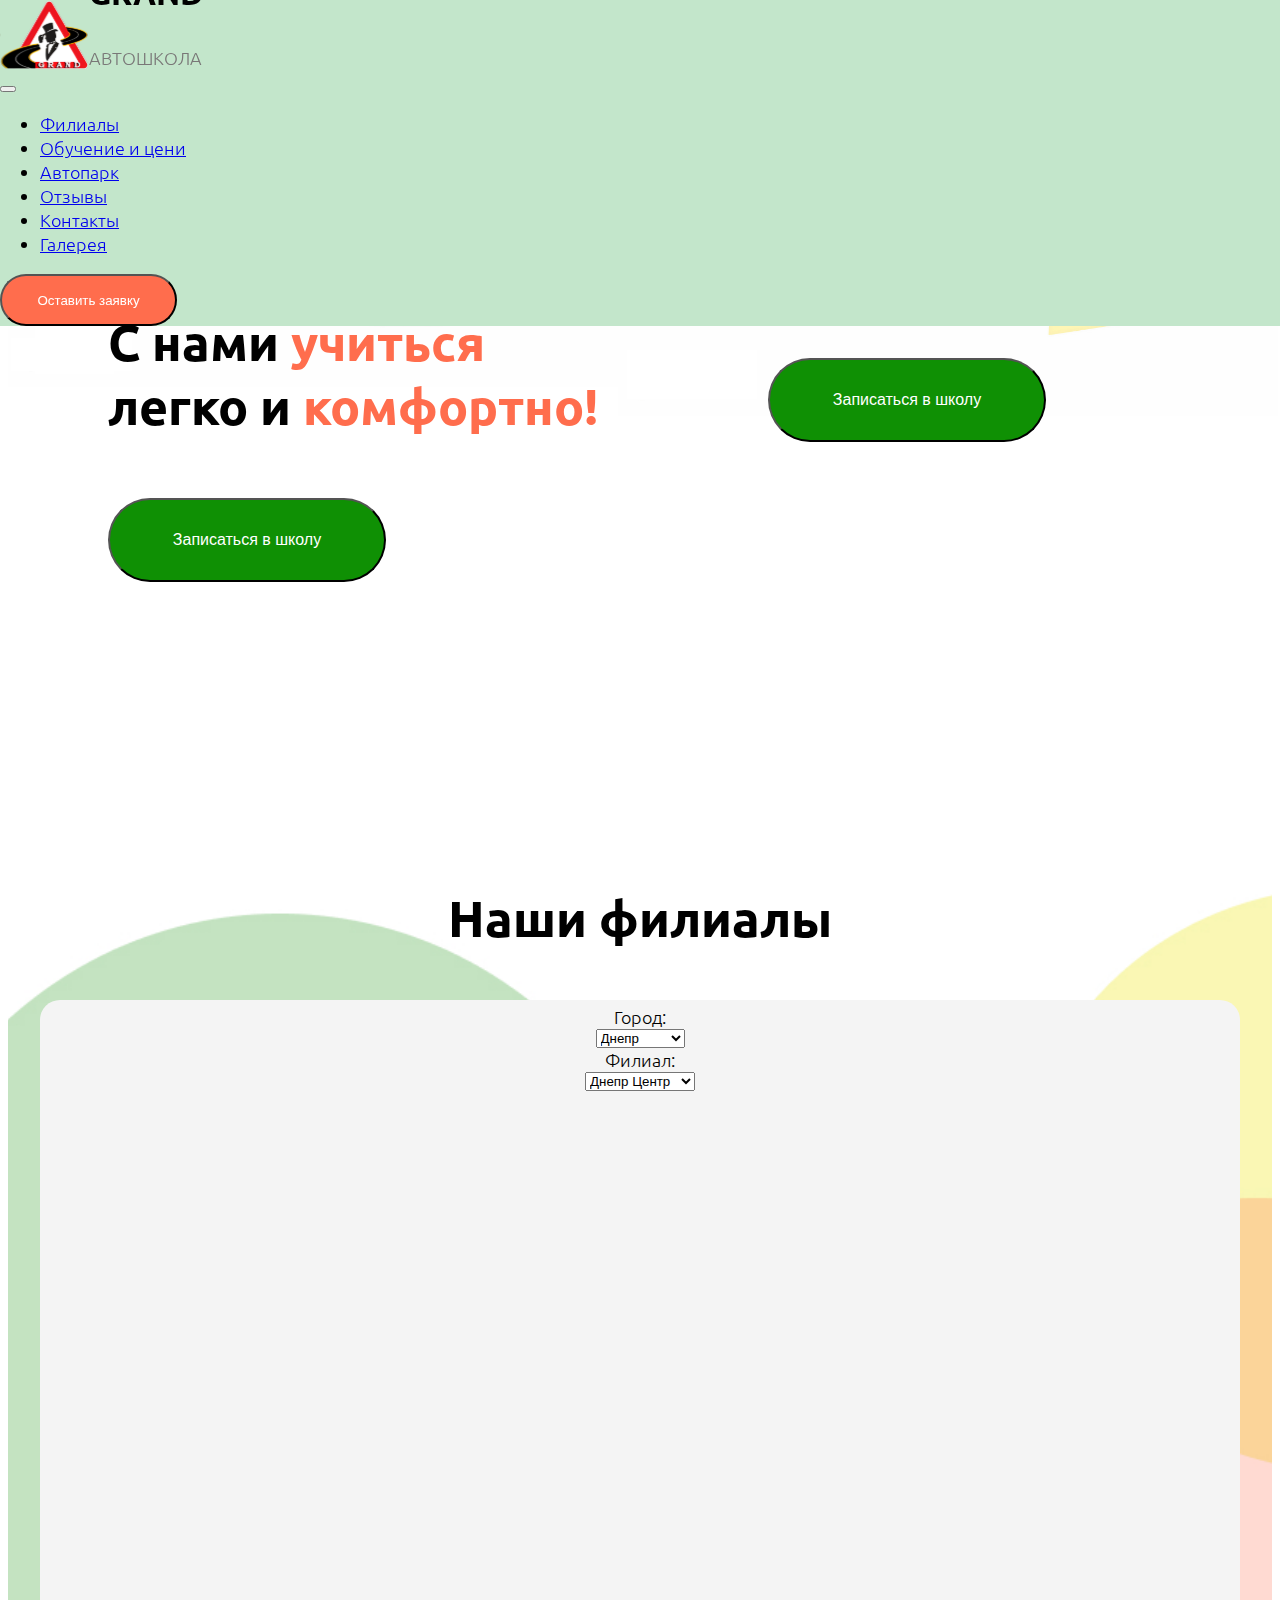
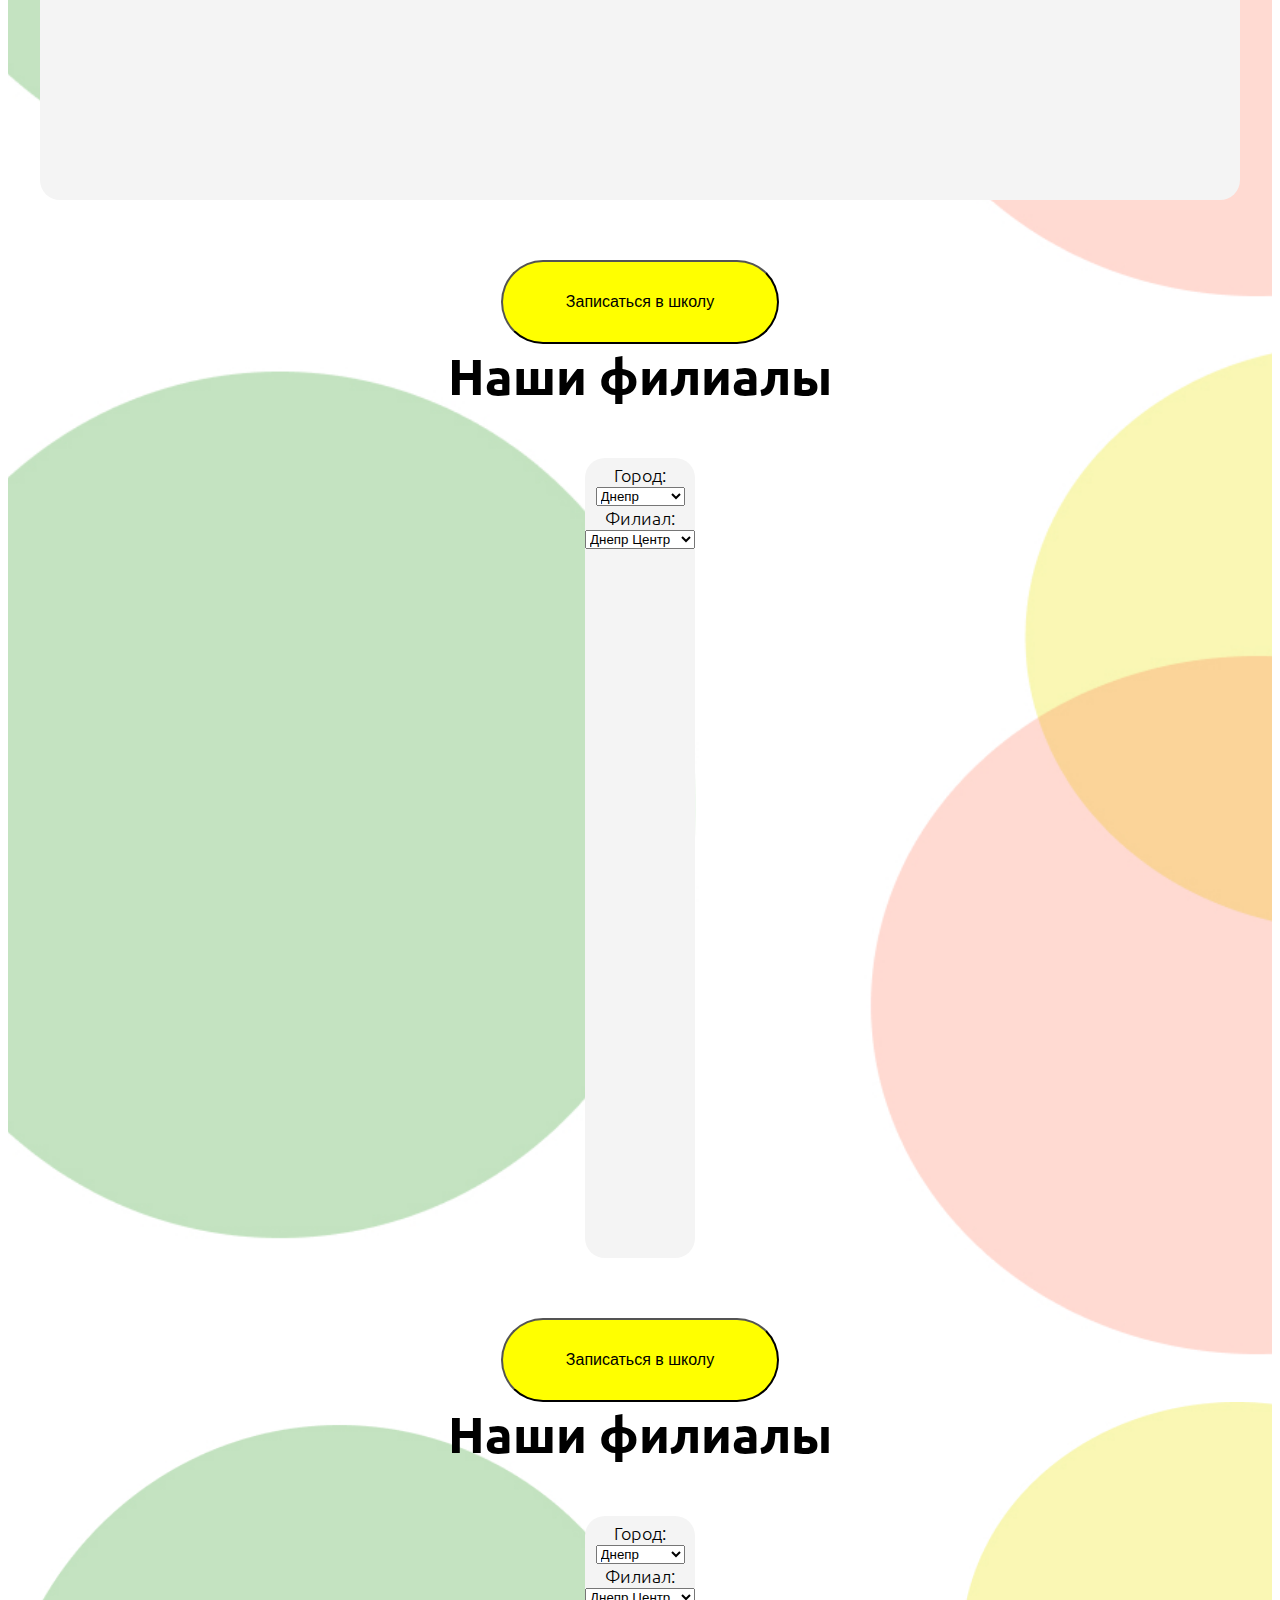
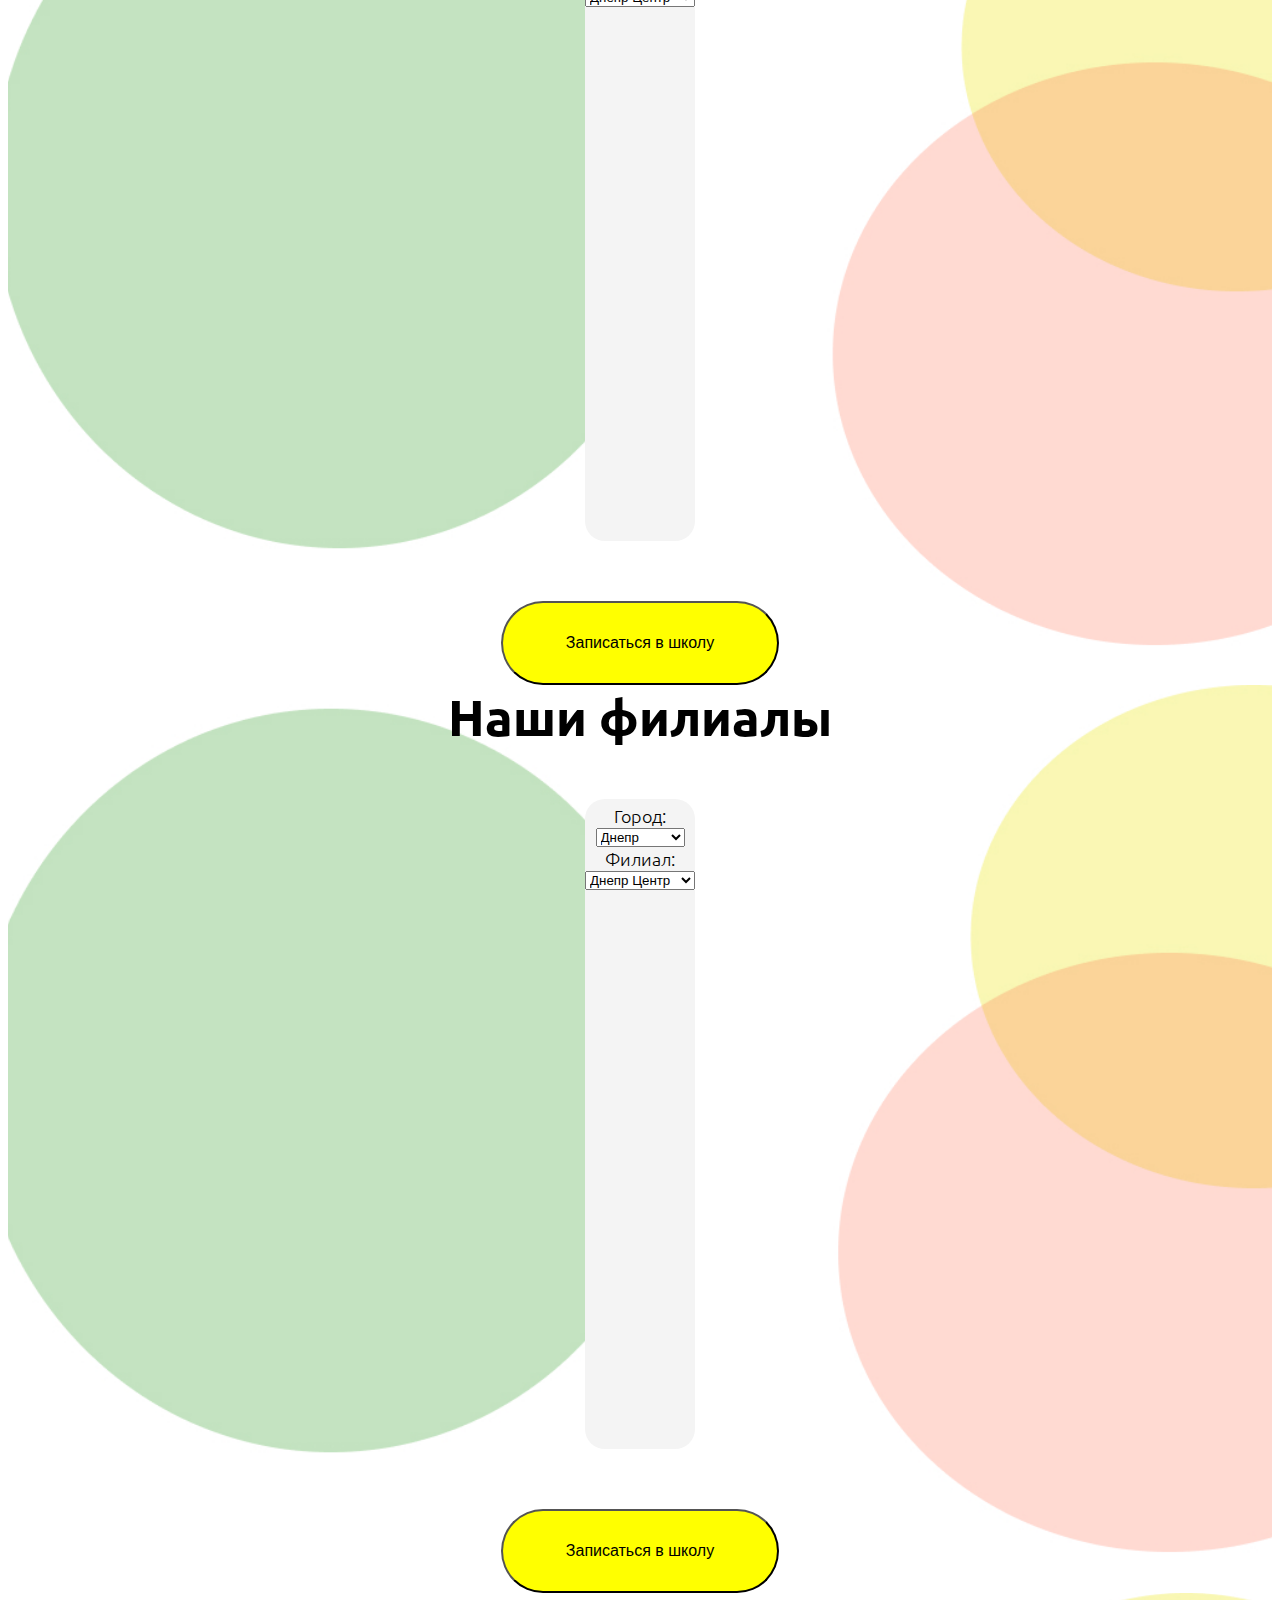
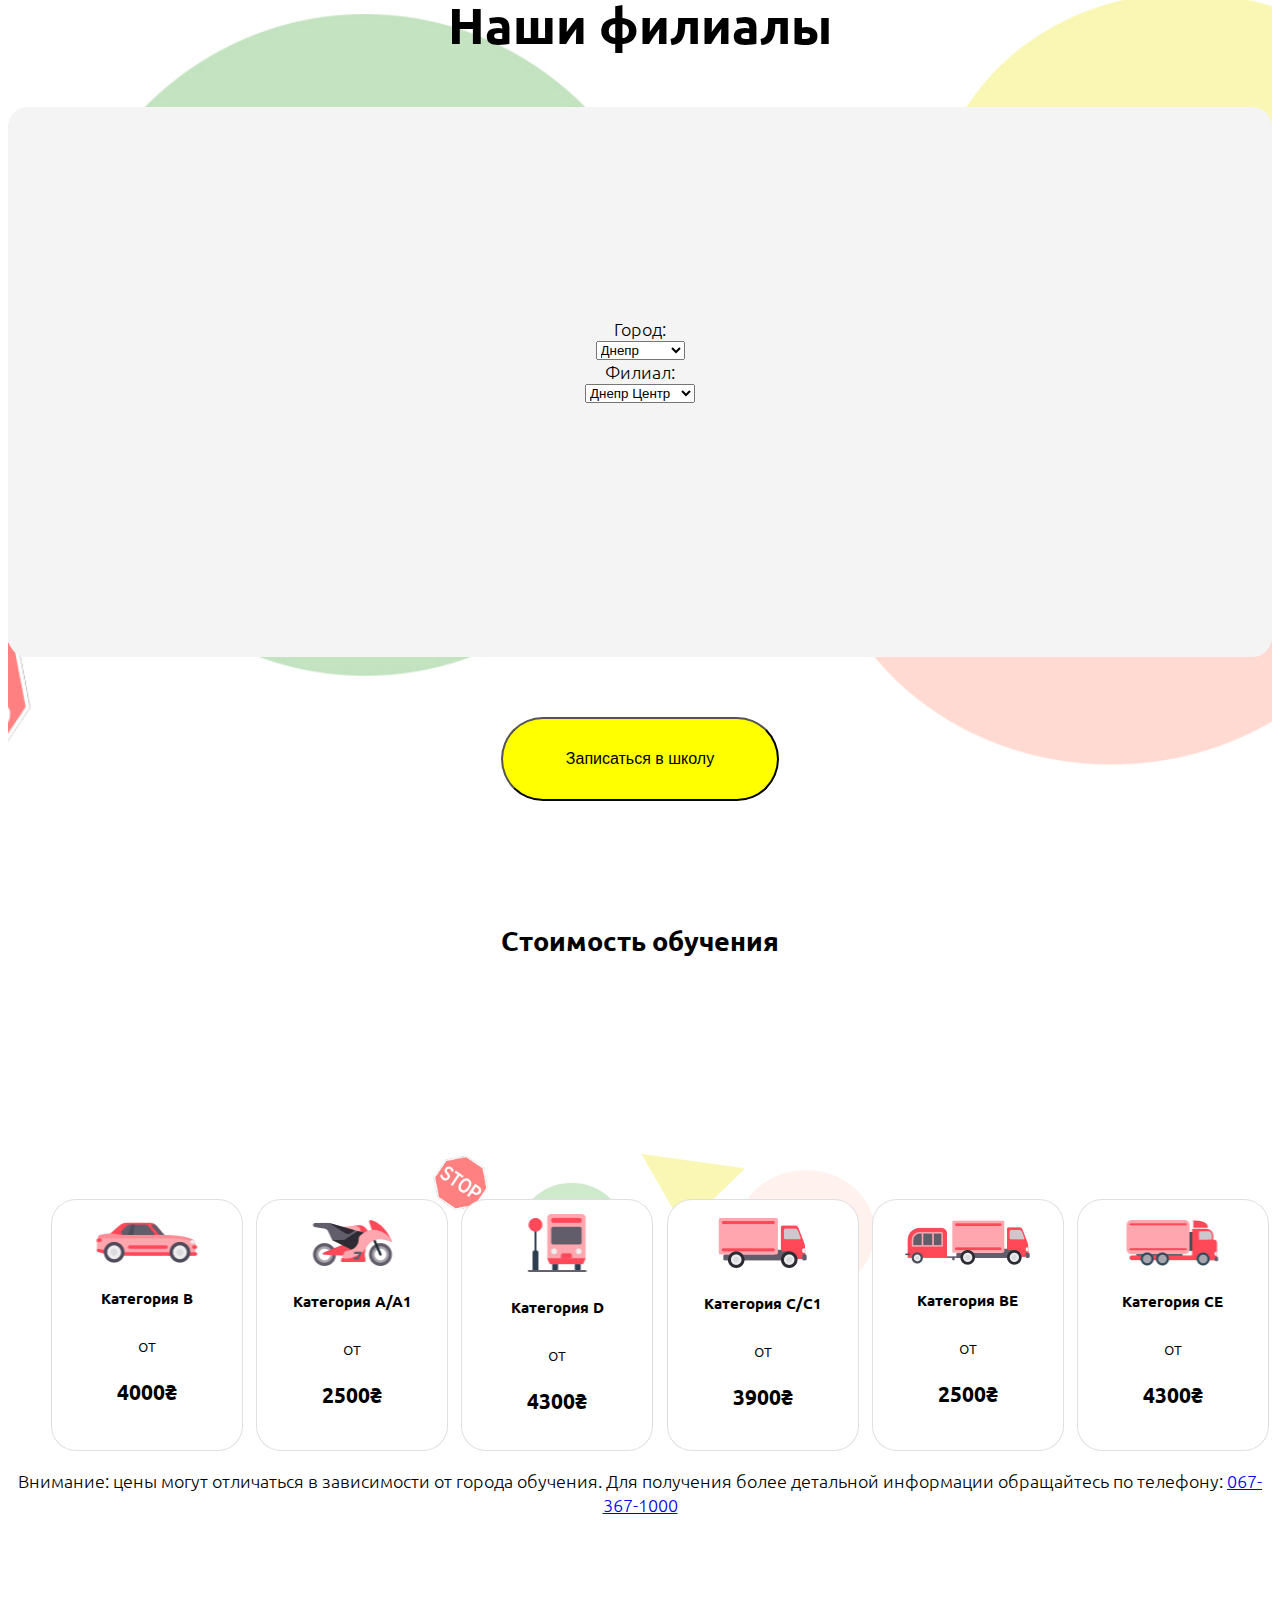
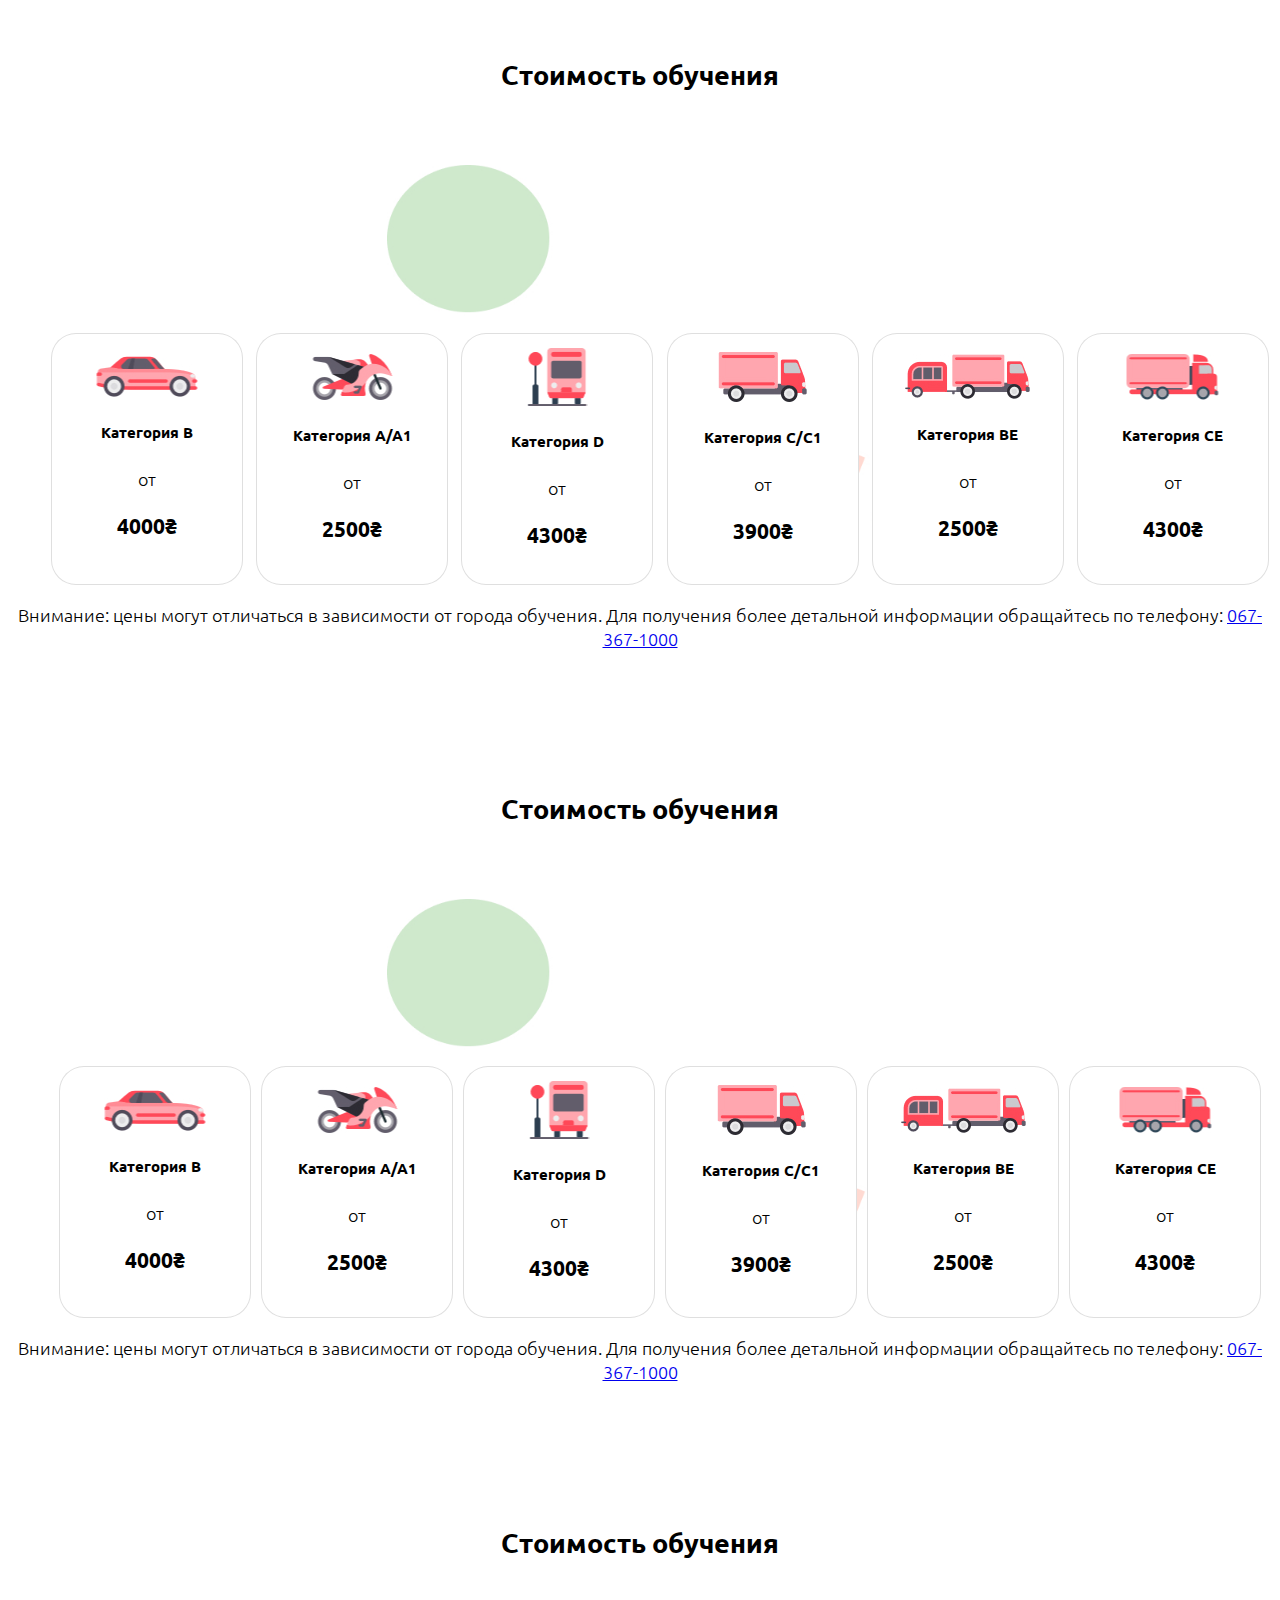
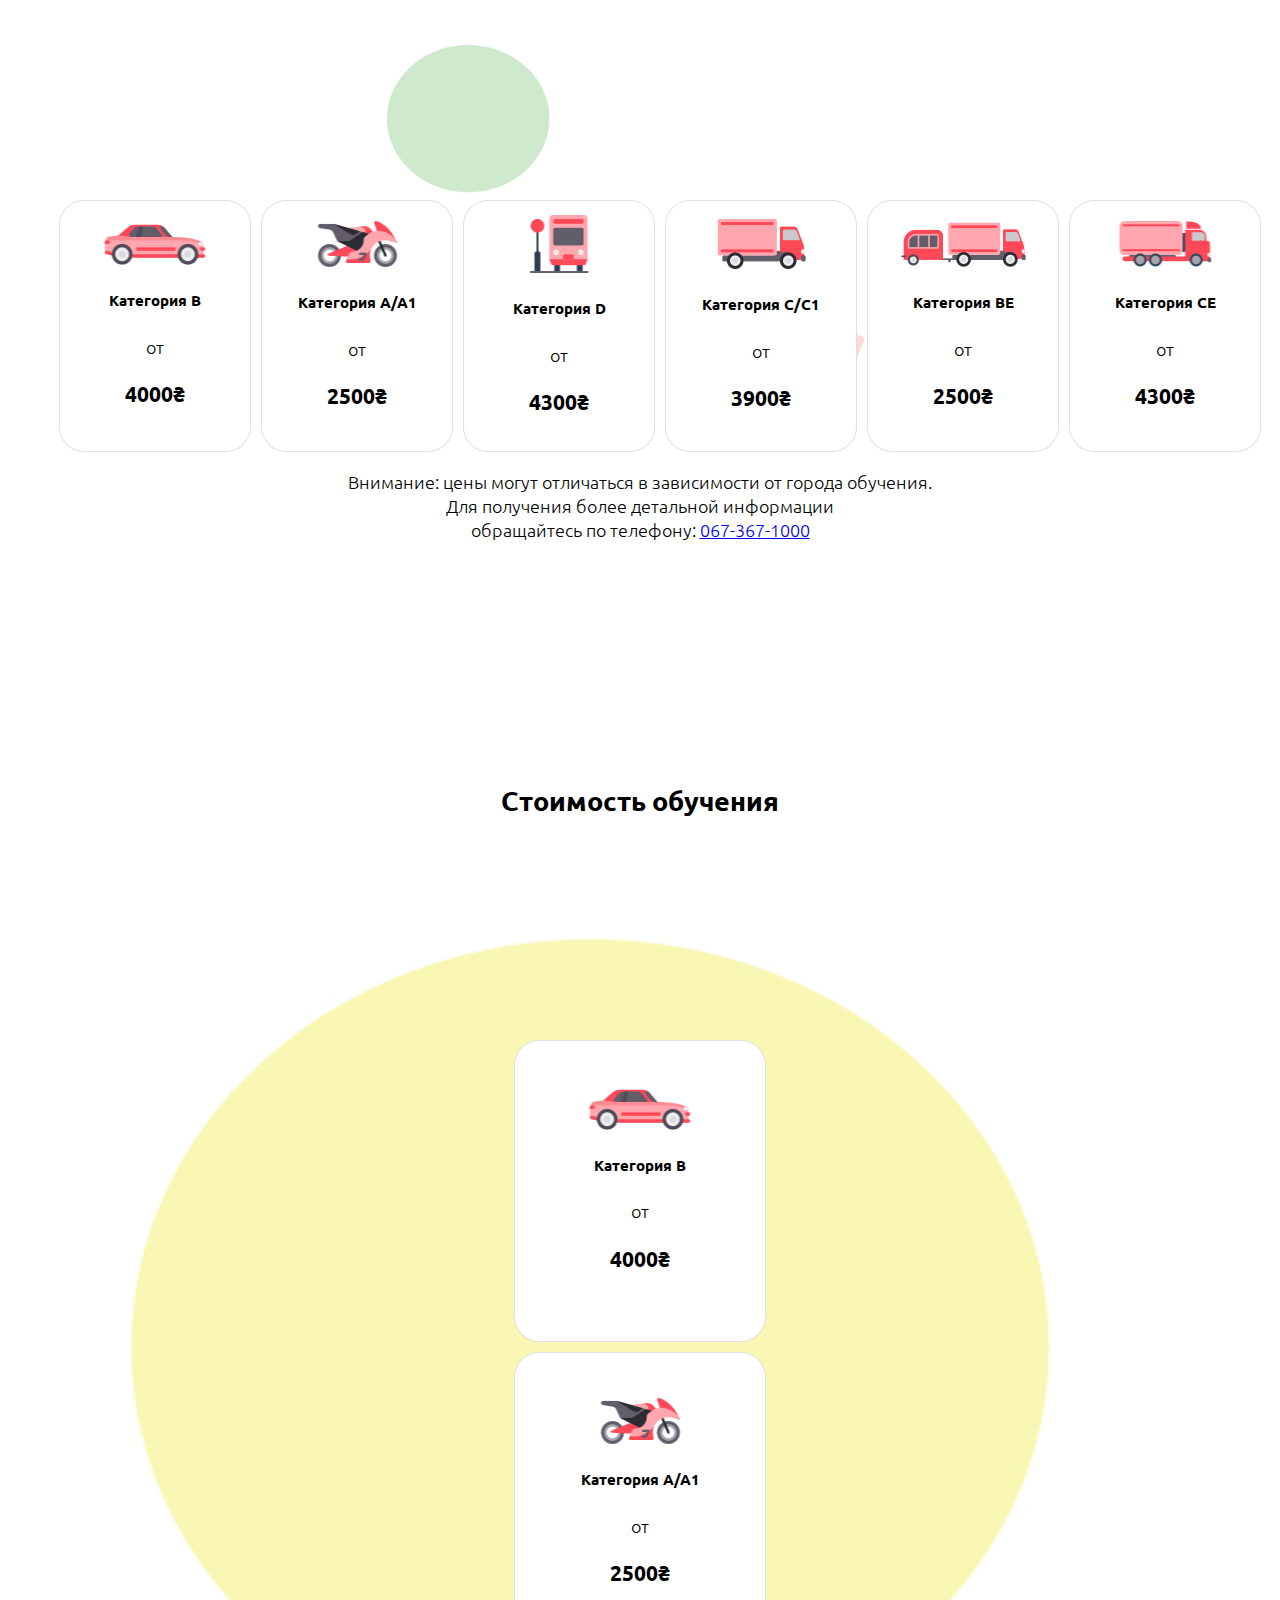
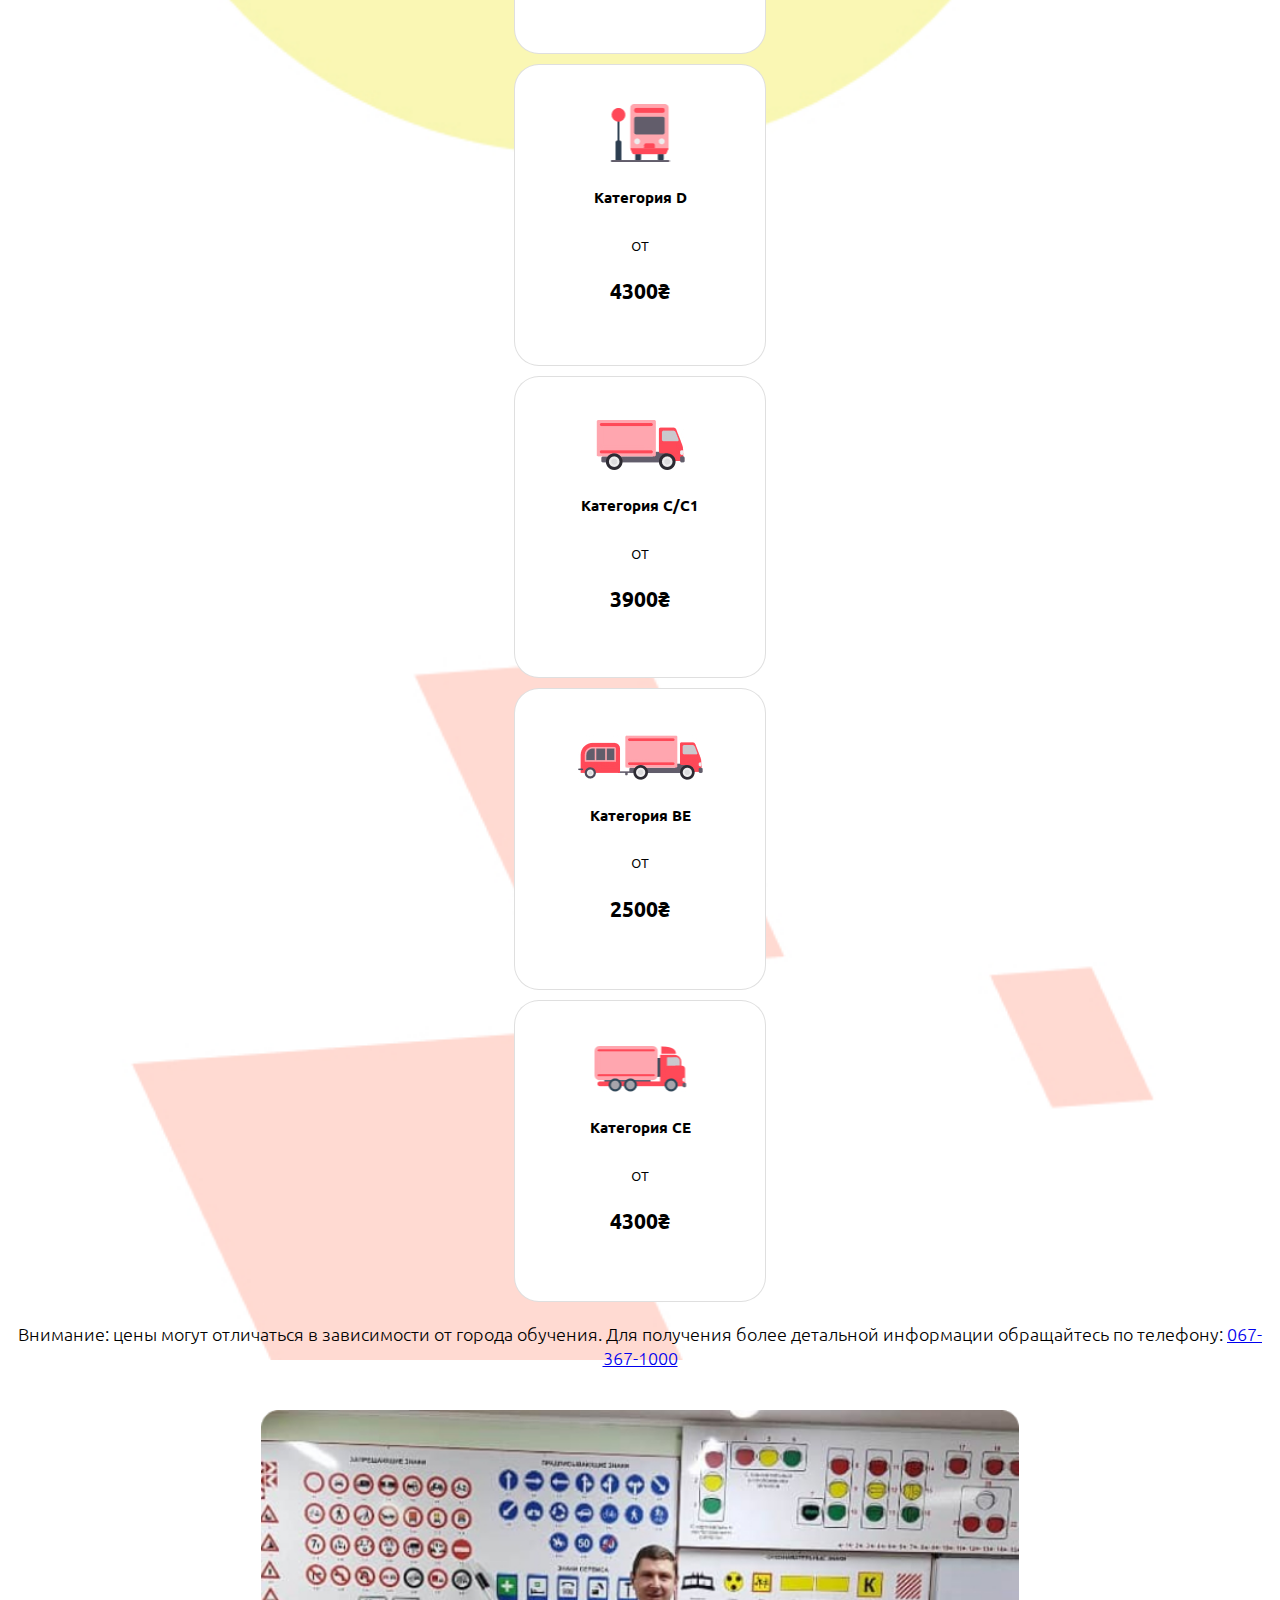
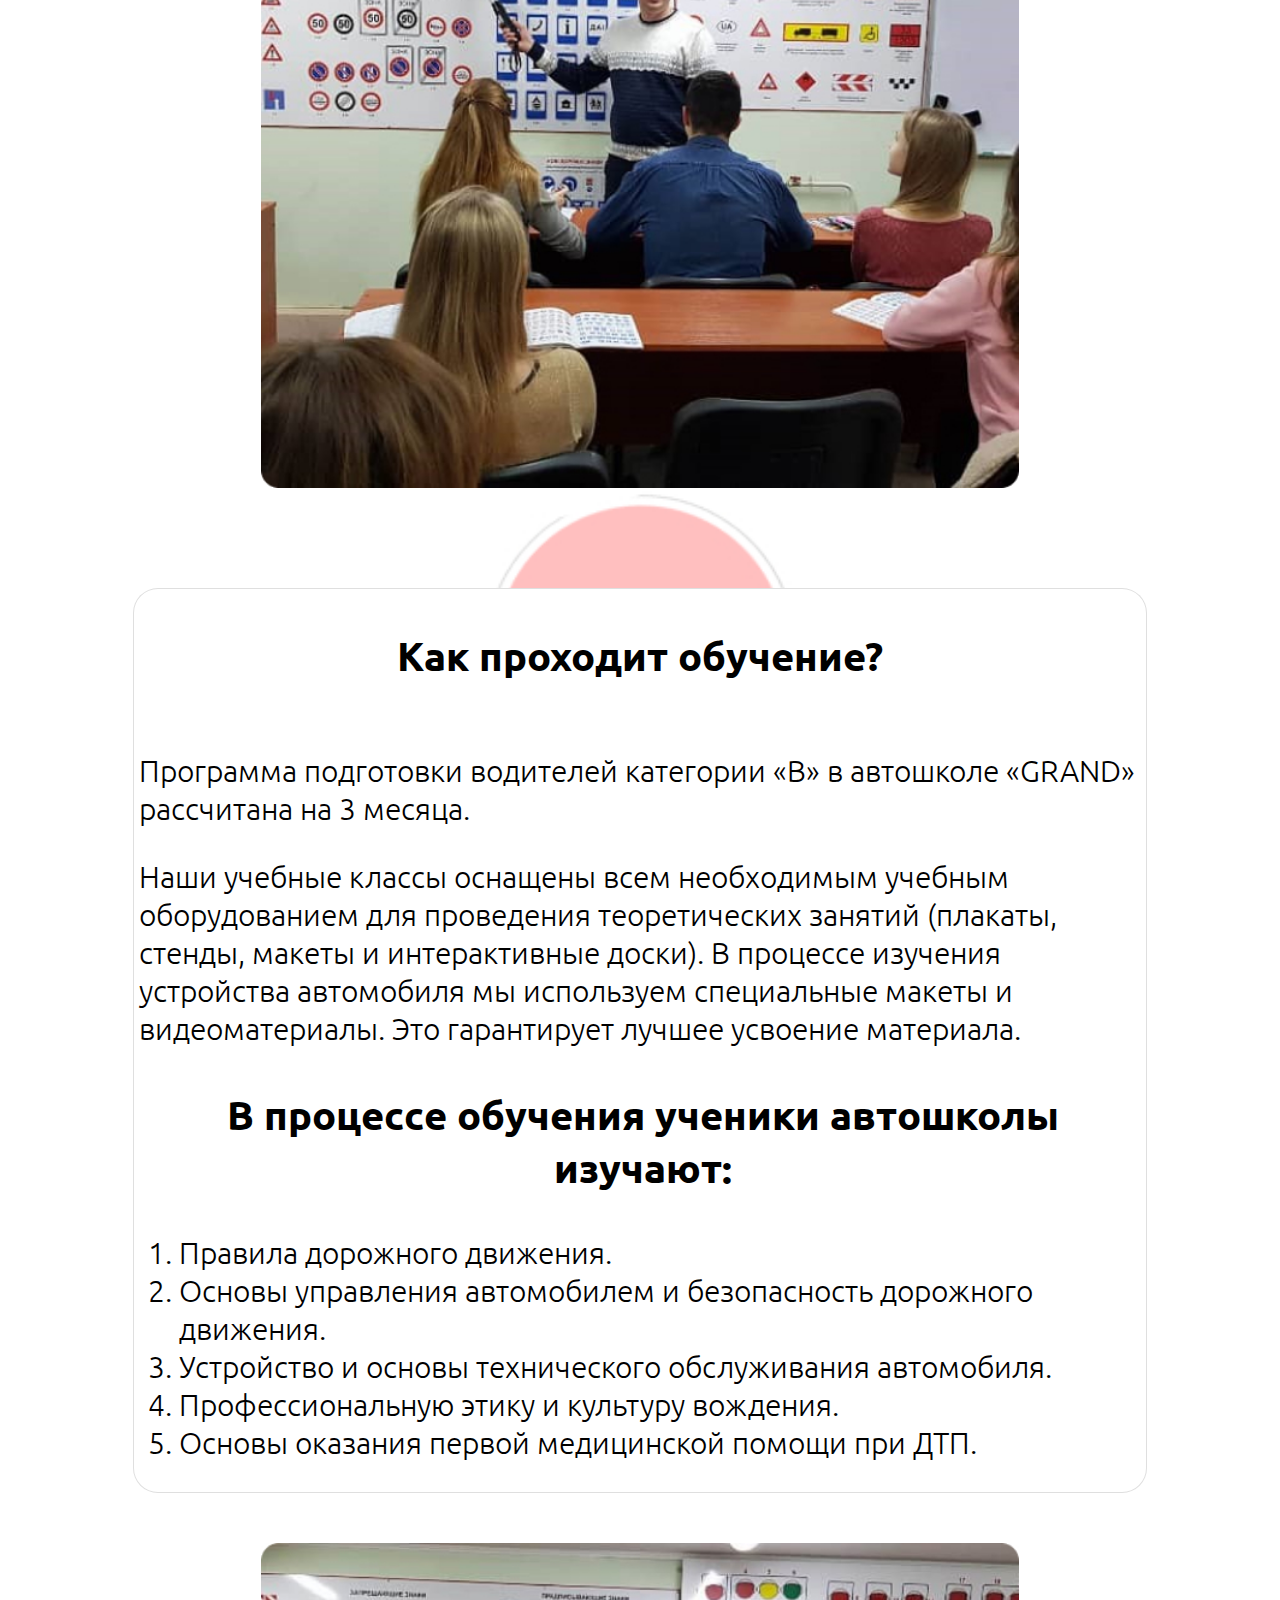
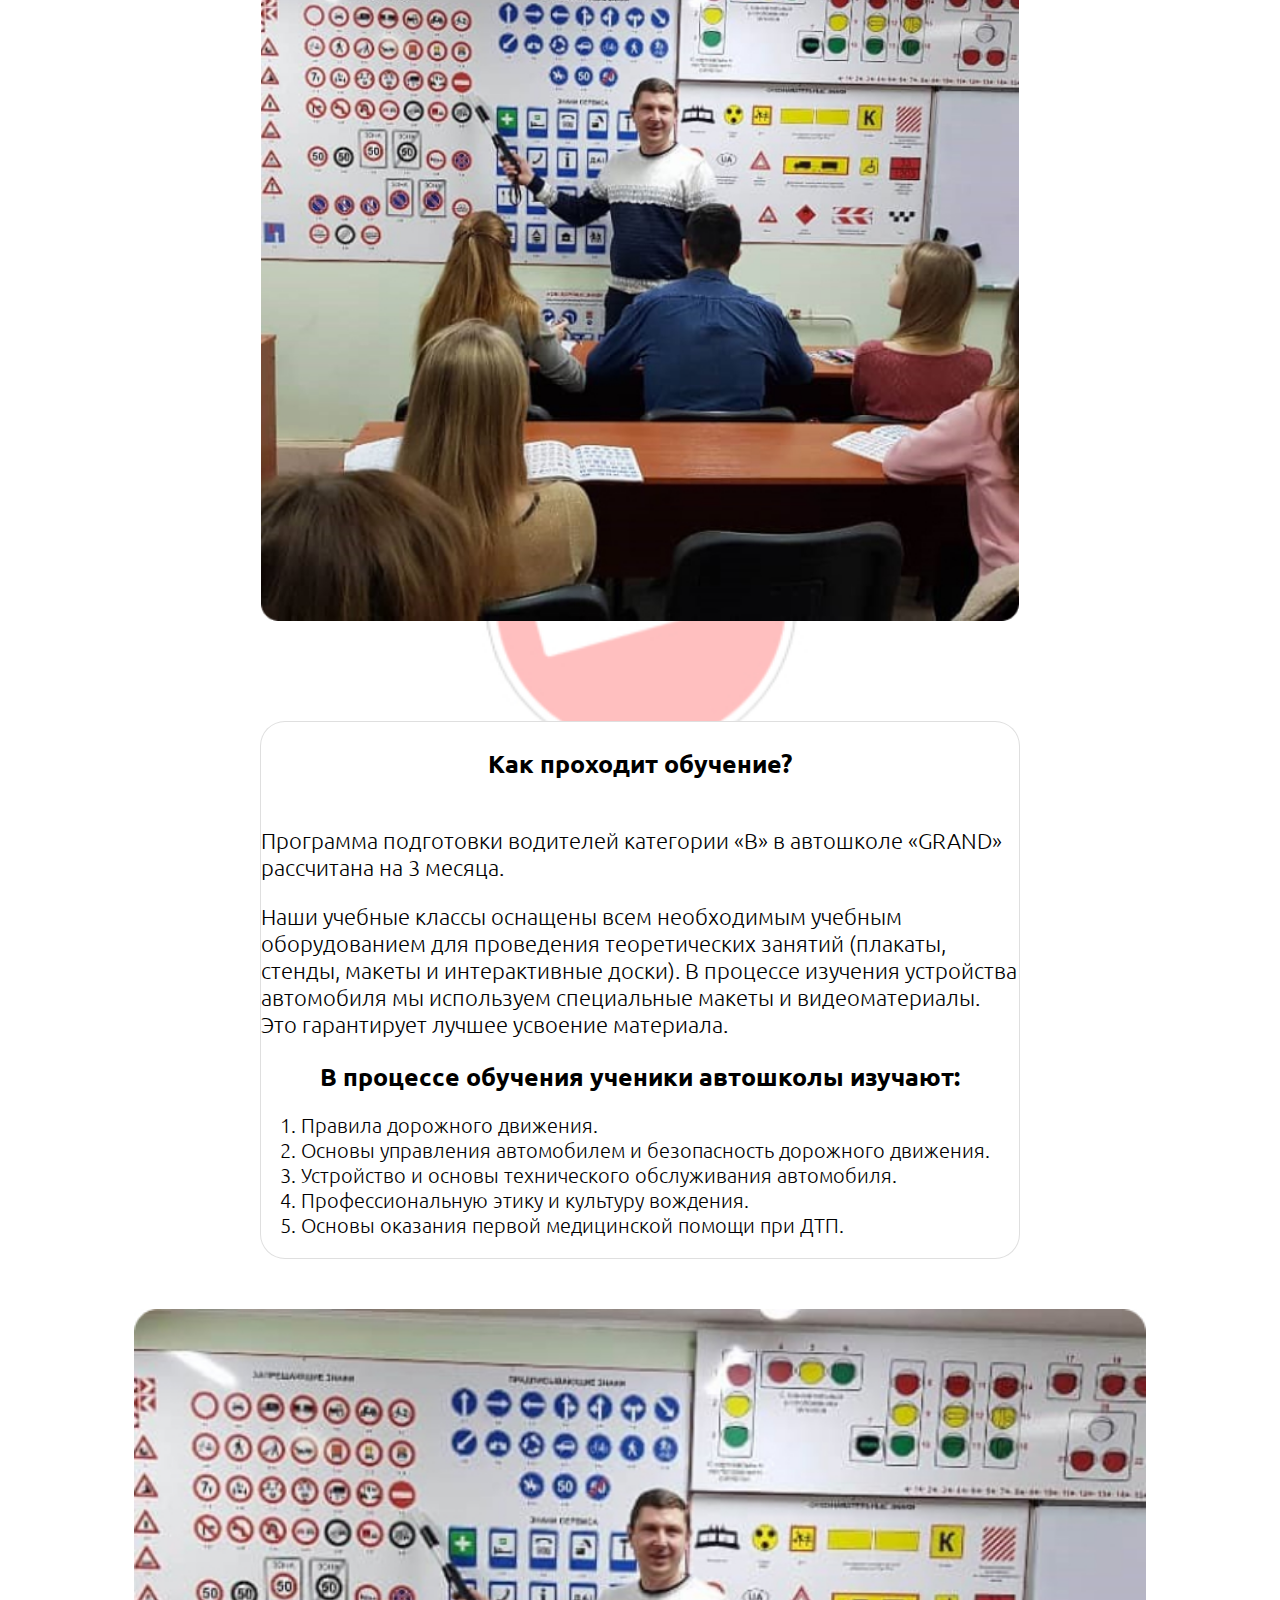
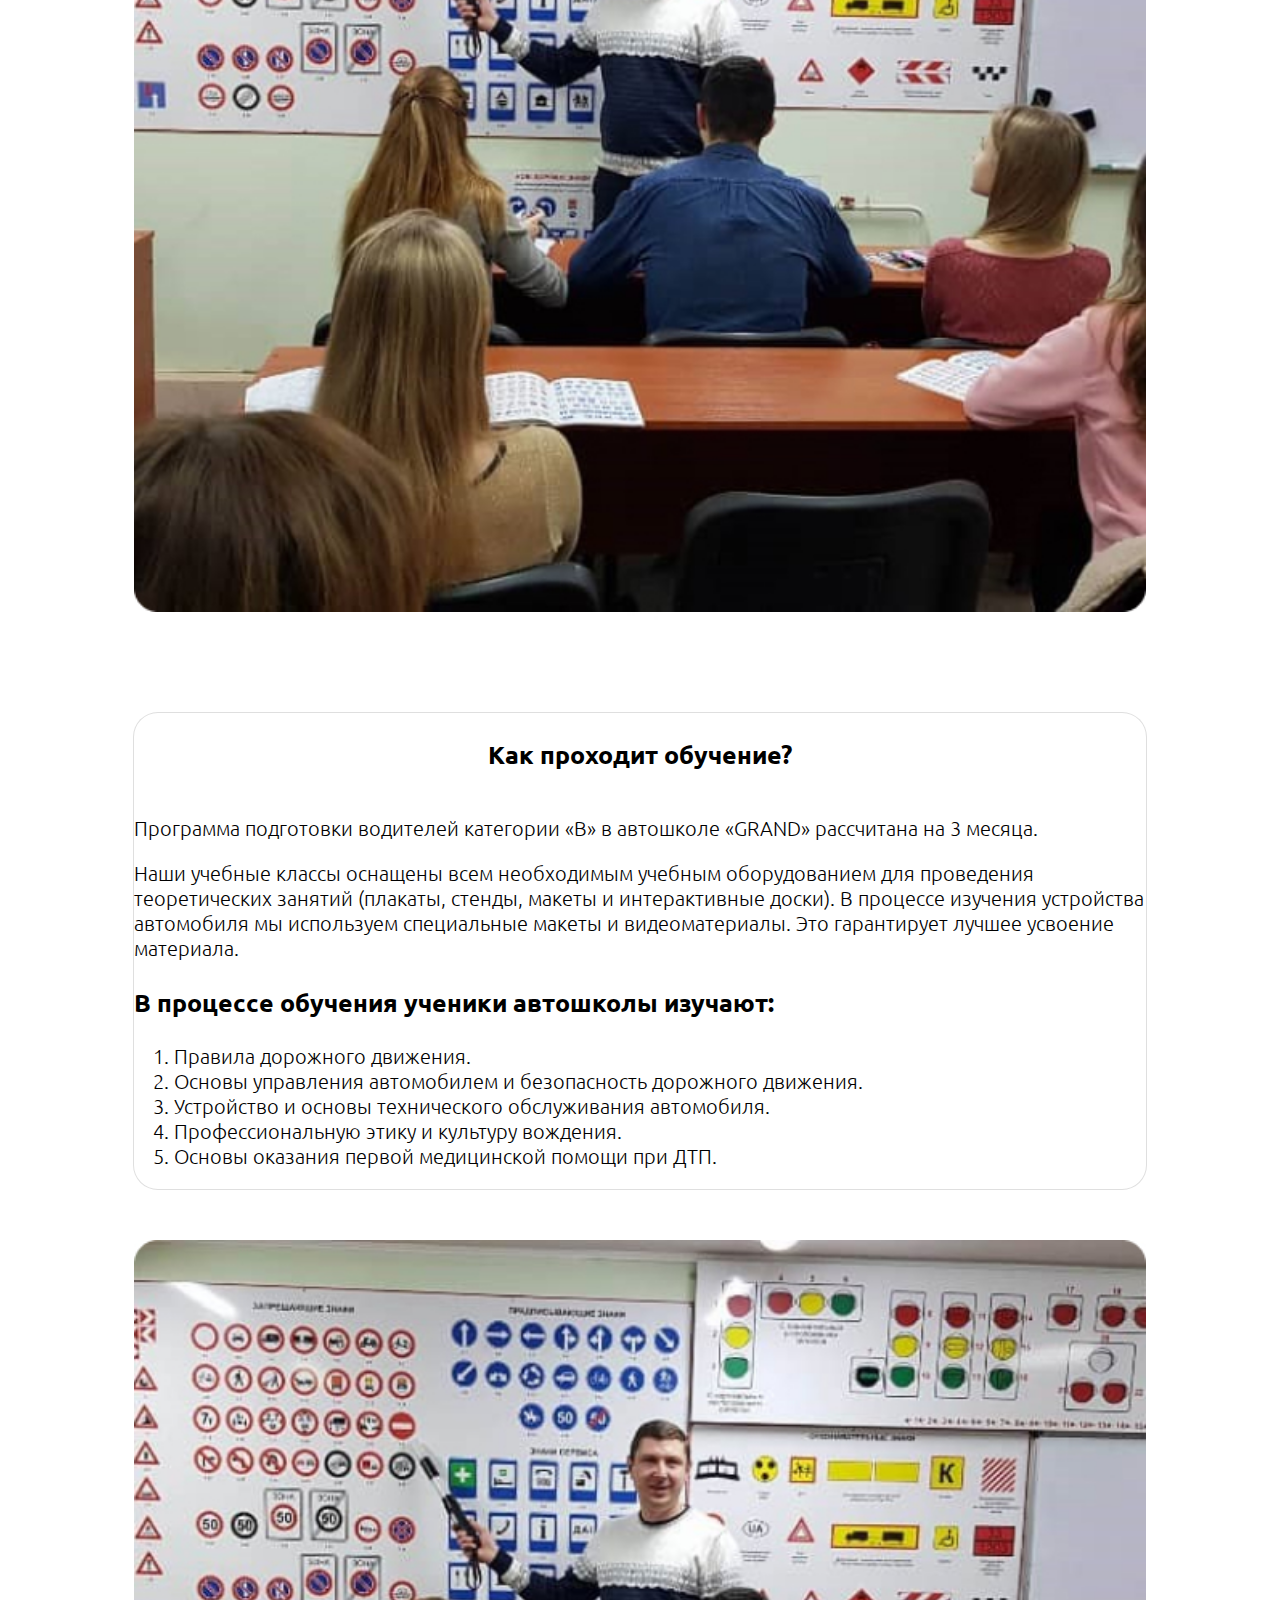
==== index.html @ f7188154 "fixed header and add some pthoto" ====
<!DOCTYPE html>
<html lang="en">

<head>
    <meta charset="UTF-8">
    <meta name="viewport" content="width=device-width, initial-scale=1.0">
    <link href="https://cdn.jsdelivr.net/npm/bootstrap@5.0.2/dist/css/bootstrap.min.css" rel="stylesheet"
          integrity="sha384-EVSTQN3/azprG1Anm3QDgpJLIm9Nao0Yz1ztcQTwFspd3yD65VohhpuuCOmLASjC" crossorigin="anonymous">
    <link rel="stylesheet" href="css/style.css">
    <link rel="preconnect" href="https://fonts.googleapis.com">
    <link rel="preconnect" href="https://fonts.gstatic.com" crossorigin>
    <title>Grand  Driving School</title>
</head>

<body>
<header>
    <nav class="navbar navbar-expand-lg navbar-light px-5">
        <div class="container-fluid">
            <div class="logo">
                <img src="./img/svg/grand-logo2%201.svg" width="89" height="69" alt="grand-logo" class="logo_img">
                <div class="logo__title">
                    <h3 class="logo__brand-name">GRAND</h3>
                    <span class="logo__caption-text">АВТОШКОЛА</span>
                </div>
            </div>

            <button class="navbar-toggler" type="button" data-bs-toggle="collapse"
                    data-bs-target="#navbarSupportedContent" aria-controls="navbarSupportedContent"
                    aria-expanded="false" aria-label="Toggle navigation">
                <span class="navbar-toggler-icon"></span>
            </button>
            <div class="collapse navbar-collapse" id="navbarSupportedContent">
                <ul class="navbar-nav me-auto mb-2 mb-lg-0">
                    <li class="nav-item">
                        <a class="nav-link active" aria-current="page" href="#">Филиалы</a>
                    </li>
                    <li class="nav-item">
                        <a class="nav-link" href="#">Обучение и цени</a>
                    </li>
                    <li class="nav-item">
                        <a class="nav-link" href="#">Автопарк</a>
                    </li>
                    <li class="nav-item">
                        <a class="nav-link" href="#">Отзывы</a>
                    </li>
                    <li class="nav-item">
                        <a class="nav-link" href="#">Контакты</a>
                    </li>
                    <li class="nav-item">
                        <a class="nav-link" href="#">Галерея</a>
                    </li>
                </ul>
                <div class="header__button">
                    <button class="button button-filled button-red button-shadowed">Оставить заявку</button>
                </div>
            </div>
        </div>
    </nav>
</header>
<main class="main">
    <div class=".container-fluid">
        <section class="hero">
            <div class="background_XXL1400px col-xl d-none d-xl-block d-xl-block">
                <div class="promo">
                    <div class="promo__text">
                        Автошкола <span class="orange-color">«Grand»</span> <br>C нами <span
                            class="orange-color">учиться</span> <br>легко и <span class="orange-color">комфортно!</span>
                        <button class="button button-filled button-green button-shadowed">Записаться в школу
                        </button>
                    </div>
                </div>
            </div>

            <div class="background_sm1199px col-lg d-none d-lg-block d-xl-none">
                <div class="promo_sm1199px">
                    <div class="promo__text_sm1199px">
                        Автошкола <span class="orange-color">«Grand»</span> <br>C нами <span
                            class="orange-color">учиться</span> <br>легко и <span class="orange-color">комфортно!</span>
                        <button class="button button-filled button-green button-shadowed">Записаться в школу
                        </button>
                    </div>
                </div>
            </div>

            <div class="background_sm992px col-md d-none d-md-block d-lg-none">
                <div class="backgr_wrapper_992">
                    <div class="promo__text_sm768px">
                        Автошкола <span class="orange-color">«Grand»</span> <br>C нами <span
                            class="orange-color">учиться</span> <br>легко и <span class="orange-color">комфортно!</span>
                    </div>
                    <button class="button button-filled button-green button-shadowed">Записаться в школу
                    </button>
                </div>
            </div>

            <div class="background_sm768px d-none d-sm-block d-md-none">
                <div class="backgr_wrapper_768">
                    <div class="promo__text_sm768px">
                        Автошкола <span class="orange-color">«Grand»</span> <br>C нами <span
                            class="orange-color">учиться</span> <br>легко и <br>комфортно!
                    </div>
                    <button class="button button-filled button-green button-shadowed">Записаться в школу
                    </button>
                </div>
            </div>

            <div class="background_sm576px  d-sm-none">
                <div class="promo__text_sm576px">
                    Автошкола <span class="orange-color">«Grand»</span> <br>C нами учиться <br>легко и <br>комфортно!
                </div>
                <button class="button button-filled button-green button-shadowed">Записаться в школу
                </button>
            </div>
        </section>

        <section class="fillials_sm1400px col-xl d-none d-xl-block d-xl-block">
            <div class="fillials_sm1400px_wrap">
                <div class="fillials_text_1400">Наши филиалы</div>
                <div class="map_sm1199px">
                    <div class="map__wrapper_sm1400px">
                        <div class="dropdown-container">
                            <label for="dropdown_sm1400px_1">Город:</label>
                            <select id="dropdown_sm1400px_1" name="dropdown">
                                <option value="dnipro">Днепр</option>
                                <option value="kamanskoe">Каменское</option>
                            </select>

                            <label for="dropdown_sm1400px_2">Филиал:</label>
                            <select id="dropdown_sm1400px_2" name="dropdown">
                                <option value="0">Днепр Центр</option>
                                <option value="1">ж/м Западный</option>
                                <option value="2">ж/м Клочко</option>
                            </select>
                        </div>
                        <div id="maps_sm1200px" class="map__google-maps_sm1199px">

                        </div>
                    </div>
                </div>
                <div class="fillials__button_sm1199px">
                    <button class="button button-filled button-yellow">Записаться в школу</button>
                </div>
            </div>
        </section>

        <section class="fillials_sm1199px col-lg d-none d-lg-block d-xl-none">
            <div class="fillials_sm1199px_wrap">
                <div class="fillials_text_1400">Наши филиалы</div>
                <div class="map_sm1199px">
                    <div class="map__wrapper_sm1199px">
                        <div class="dropdown-container">
                            <label for="dropdown_sm1199px_1">Город:</label>
                            <select id="dropdown_sm1199px_1" name="dropdown">
                                <option value="dnipro">Днепр</option>
                                <option value="kamanskoe">Каменское</option>
                            </select>

                            <label for="dropdown_sm1199px_2">Филиал:</label>
                            <select id="dropdown_sm1199px_2" name="dropdown">
                                <option value="0">Днепр Центр</option>
                                <option value="1">ж/м Западный</option>
                                <option value="2">ж/м Клочко</option>
                            </select>
                        </div>
                        <div id="maps_sm900px" class="map__google-maps_sm1199px">

                        </div>
                    </div>
                </div>
                <div class="fillials__button_sm1199px">
                    <button class="button button-filled button-yellow">Записаться в школу</button>
                </div>
            </div>
        </section>

        <section class="fillials_sm992px col-md d-none d-md-block d-lg-none">
            <div class="fillials_sm992px_wrap">
                <div class="fillials_text_1400">Наши филиалы</div>
                <div class="map_sm992ppx">
                    <div class="map__wrapper_sm992px">
                        <div class="dropdown-container">
                            <label for="dropdown_sm992px_1">Город:</label>
                            <select id="dropdown_sm992px_1" name="dropdown">
                                <option value="dnipro">Днепр</option>
                                <option value="kamanskoe">Каменское</option>
                            </select>

                            <label for="dropdown_sm992px_2">Филиал:</label>
                            <select id="dropdown_sm992px_2" name="dropdown">
                                <option value="0">Днепр Центр</option>
                                <option value="1">ж/м Западный</option>
                                <option value="2">ж/м Клочко</option>
                            </select>
                        </div>
                        <div id="maps_sm768px" class="map__google-maps_sm768px">

                        </div>
                    </div>
                </div>
                <div class="fillials__button_sm576px">
                    <button class="button button-filled button-yellow">Записаться в школу</button>
                </div>
            </div>
        </section>

        <section class="fillials_sm768px d-none d-sm-block d-md-none">
            <div class="fillials_sm768px_wrap">
                <div class="fillials_text_1400">Наши филиалы</div>
                <div class="map_sm768px">
                    <div class="map__wrapper_sm768px">
                        <div class="dropdown-container">
                            <label for="dropdown_sm768px_1">Город:</label>
                            <select id="dropdown_sm768px_1" name="dropdown">
                                <option value="dnipro">Днепр</option>
                                <option value="kamanskoe">Каменское</option>
                            </select>

                            <label for="dropdown_sm768px_2">Филиал:</label>
                            <select id="dropdown_sm768px_2" name="dropdown">
                                <option value="0">Днепр Центр</option>
                                <option value="1">ж/м Западный</option>
                                <option value="2">ж/м Клочко</option>
                            </select>
                        </div>
                        <div id="maps_sm576px" class="map__google-maps_sm768px">

                        </div>
                    </div>
                </div>

                <div class="fillials__button_sm576px">
                    <button class="button button-filled button-yellow">Записаться в школу</button>
                </div>
            </div>
        </section>

        <section class="fillials_sm576px  d-sm-none">
            <div class="fillials_text_1400">Наши филиалы</div>
            <div class="map_sm576px">
                <div class="map__wrapper_sm576px">
                    <div class="dropdown-container">
                        <label for="dropdown_sm576px_1">Город:</label>
                        <select id="dropdown_sm576px_1" class="form-select" name="dropdown">
                            <option value="dnipro">Днепр</option>
                            <option value="kamanskoe">Каменское</option>
                        </select>

                        <label for="dropdown_sm576px_2">Филиал:</label>
                        <select id="dropdown_sm576px_2" class="form-select" name="dropdown">
                            <option value="0">Днепр Центр</option>
                            <option value="1">ж/м Западный</option>
                            <option value="2">ж/м Клочко</option>
                        </select>
                    </div>
                    <div id="maps_sm320px" class="map__google-maps_sm576px">

                    </div>
                </div>
            </div>
            <div class="fillials__button_sm576px">
                <button class="button button-filled button-yellow">Записаться в школу</button>
            </div>
        </section>

        <section class="education-price_1400px col-xl d-none d-xl-block d-xl-block">
            <div class="education-price-wrap_1400">
                <h2 class="education_price_text">Стоимость обучения</h2>
                <div class="slider">
                    <ul class="slider__content">
                        <li class="slider__item">
                            <div class="card_768px card-licence-category card-shadowed">
                                <div class="card__wrapper card__wrapper-licence-category">
                                    <img class="card__vehicle-image card-licence-category-image"
                                         src="./img/jpg/category-b1.jpg" alt="">
                                    <div class="card__info">
                                        <h5>Категория B</h5>
                                        <span>от</span>
                                        <h3>4000₴</h3>
                                    </div>
                                </div>
                            </div>
                        </li>

                        <li class="slider__item">
                            <div class="card_768px card-licence-category card-shadowed">
                                <div class="card__wrapper card__wrapper-licence-category">
                                    <img class="card__vehicle-image card-licence-category-image"
                                         src="./img/jpg/category-a%201.jpg" alt="">
                                    <div class="card__info">
                                        <h5>Категория A/A1</h5>
                                        <span>от</span>
                                        <h3>2500₴</h3>
                                    </div>
                                </div>
                            </div>
                        </li>

                        <li class="slider__item">
                            <div class="card_768px card-licence-category card-shadowed">
                                <div class="card__wrapper card__wrapper-licence-category">
                                    <img class="card__vehicle-image card-licence-category-image"
                                         src="./img/jpg/category-d%201.svg" alt="">
                                    <div class="card__info">
                                        <h5>Категория D</h5>
                                        <span>от</span>
                                        <h3>4300₴</h3>
                                    </div>
                                </div>
                            </div>
                        </li>

                        <li class="slider__item">
                            <div class="card_768px card-licence-category card-shadowed">
                                <div class="card__wrapper card__wrapper-licence-category">
                                    <img class="card__vehicle-image card-licence-category-image"
                                         src="./img/jpg/category-c%201%20(1).jpg" alt="">
                                    <div class="card__info">
                                        <h5>Категория C/C1</h5>
                                        <span>от</span>
                                        <h3>3900₴</h3>
                                    </div>
                                </div>
                            </div>
                        </li>

                        <li class="slider__item">
                            <div class="card_768px card-licence-category card-shadowed">
                                <div class="card__wrapper card__wrapper-licence-category">
                                    <img class="card__vehicle-image card-licence-category-image"
                                         src="./img/jpg/category-be%202%20(3).jpg" alt="">
                                    <div class="card__info">
                                        <h5>Категория BE</h5>
                                        <span>от</span>
                                        <h3>2500₴</h3>
                                    </div>
                                </div>
                            </div>
                        </li>

                        <li class="slider__item">
                            <div class="card_768px card-licence-category card-shadowed">
                                <div class="card__wrapper card__wrapper-licence-category">
                                    <img class="card__vehicle-image card-licence-category-image"
                                         src="./img/jpg/category-ce%201.jpg" alt="">
                                    <div class="card__info">
                                        <h5>Категория CE</h5>
                                        <span>от</span>
                                        <h3>4300₴</h3>
                                    </div>
                                </div>
                            </div>
                        </li>
                    </ul>
                    <p class="education-price__caption"><span class="text-bold">Внимание:</span> цены могут
                        отличаться в
                        зависимости от города обучения. Для получения более детальной информации обращайтесь по
                        телефону:
                        <a class="text-bold" href="tel:+0673671000">067-367-1000</a>
                    </p>
                </div>
            </div>
        </section>

        <section class="education-price_1200px col-lg d-none d-lg-block d-xl-none">
            <div class="education-price-wrap">
                <h2 class="education_price_text">Стоимость обучения</h2>
                <div class="slider">
                    <ul class="slider__content">
                        <li class="slider__item">
                            <div class="card_768px card-licence-category card-shadowed">
                                <div class="card__wrapper card__wrapper-licence-category">
                                    <img class="card__vehicle-image card-licence-category-image"
                                         src="./img/jpg/category-b1.jpg" alt="">
                                    <div class="card__info">
                                        <h5>Категория B</h5>
                                        <span>от</span>
                                        <h3>4000₴</h3>
                                    </div>
                                </div>
                            </div>
                        </li>

                        <li class="slider__item">
                            <div class="card_768px card-licence-category card-shadowed">
                                <div class="card__wrapper card__wrapper-licence-category">
                                    <img class="card__vehicle-image card-licence-category-image"
                                         src="./img/jpg/category-a%201.jpg" alt="">
                                    <div class="card__info">
                                        <h5>Категория A/A1</h5>
                                        <span>от</span>
                                        <h3>2500₴</h3>
                                    </div>
                                </div>
                            </div>
                        </li>

                        <li class="slider__item">
                            <div class="card_768px card-licence-category card-shadowed">
                                <div class="card__wrapper card__wrapper-licence-category">
                                    <img class="card__vehicle-image card-licence-category-image"
                                         src="./img/jpg/category-d%201.svg" alt="">
                                    <div class="card__info">
                                        <h5>Категория D</h5>
                                        <span>от</span>
                                        <h3>4300₴</h3>
                                    </div>
                                </div>
                            </div>
                        </li>

                        <li class="slider__item">
                            <div class="card_768px card-licence-category card-shadowed">
                                <div class="card__wrapper card__wrapper-licence-category">
                                    <img class="card__vehicle-image card-licence-category-image"
                                         src="./img/jpg/category-c%201%20(1).jpg" alt="">
                                    <div class="card__info">
                                        <h5>Категория C/C1</h5>
                                        <span>от</span>
                                        <h3>3900₴</h3>
                                    </div>
                                </div>
                            </div>
                        </li>

                        <li class="slider__item">
                            <div class="card_768px card-licence-category card-shadowed">
                                <div class="card__wrapper card__wrapper-licence-category">
                                    <img class="card__vehicle-image card-licence-category-image"
                                         src="./img/jpg/category-be%202%20(3).jpg" alt="">
                                    <div class="card__info">
                                        <h5>Категория BE</h5>
                                        <span>от</span>
                                        <h3>2500₴</h3>
                                    </div>
                                </div>
                            </div>
                        </li>

                        <li class="slider__item">
                            <div class="card_768px card-licence-category card-shadowed">
                                <div class="card__wrapper card__wrapper-licence-category">
                                    <img class="card__vehicle-image card-licence-category-image"
                                         src="./img/jpg/category-ce%201.jpg" alt="">
                                    <div class="card__info">
                                        <h5>Категория CE</h5>
                                        <span>от</span>
                                        <h3>4300₴</h3>
                                    </div>
                                </div>
                            </div>
                        </li>
                    </ul>
                    <p class="education-price__caption"><span class="text-bold">Внимание:</span> цены могут
                        отличаться в
                        зависимости от города обучения. Для получения более детальной информации обращайтесь по
                        телефону:
                        <a class="text-bold" href="tel:+0673671000">067-367-1000</a>
                    </p>
                </div>
            </div>
        </section>

        <section class="education-price_992px col-md d-none d-md-block d-lg-none">
            <div class="education-price-wrap">
                <h2 class="education_price_text">Стоимость обучения</h2>
                <div class="slider">
                    <ul class="slider__content_992">
                        <li class="slider__item">
                            <div class="card_768px card-licence-category card-shadowed">
                                <div class="card__wrapper card__wrapper-licence-category">
                                    <img class="card__vehicle-image card-licence-category-image"
                                         src="./img/jpg/category-b1.jpg" alt="">
                                    <div class="card__info">
                                        <h5>Категория B</h5>
                                        <span>от</span>
                                        <h3>4000₴</h3>
                                    </div>
                                </div>
                            </div>
                        </li>

                        <li class="slider__item">
                            <div class="card_768px card-licence-category card-shadowed">
                                <div class="card__wrapper card__wrapper-licence-category">
                                    <img class="card__vehicle-image card-licence-category-image"
                                         src="./img/jpg/category-a%201.jpg" alt="">
                                    <div class="card__info">
                                        <h5>Категория A/A1</h5>
                                        <span>от</span>
                                        <h3>2500₴</h3>
                                    </div>
                                </div>
                            </div>
                        </li>

                        <li class="slider__item">
                            <div class="card_768px card-licence-category card-shadowed">
                                <div class="card__wrapper card__wrapper-licence-category">
                                    <img class="card__vehicle-image card-licence-category-image"
                                         src="./img/jpg/category-d%201.svg" alt="">
                                    <div class="card__info">
                                        <h5>Категория D</h5>
                                        <span>от</span>
                                        <h3>4300₴</h3>
                                    </div>
                                </div>
                            </div>
                        </li>

                        <li class="slider__item">
                            <div class="card_768px card-licence-category card-shadowed">
                                <div class="card__wrapper card__wrapper-licence-category">
                                    <img class="card__vehicle-image card-licence-category-image"
                                         src="./img/jpg/category-c%201%20(1).jpg" alt="">
                                    <div class="card__info">
                                        <h5>Категория C/C1</h5>
                                        <span>от</span>
                                        <h3>3900₴</h3>
                                    </div>
                                </div>
                            </div>
                        </li>

                        <li class="slider__item">
                            <div class="card_768px card-licence-category card-shadowed">
                                <div class="card__wrapper card__wrapper-licence-category">
                                    <img class="card__vehicle-image card-licence-category-image"
                                         src="./img/jpg/category-be%202%20(3).jpg" alt="">
                                    <div class="card__info">
                                        <h5>Категория BE</h5>
                                        <span>от</span>
                                        <h3>2500₴</h3>
                                    </div>
                                </div>
                            </div>
                        </li>

                        <li class="slider__item">
                            <div class="card_768px card-licence-category card-shadowed">
                                <div class="card__wrapper card__wrapper-licence-category">
                                    <img class="card__vehicle-image card-licence-category-image"
                                         src="./img/jpg/category-ce%201.jpg" alt="">
                                    <div class="card__info">
                                        <h5>Категория CE</h5>
                                        <span>от</span>
                                        <h3>4300₴</h3>
                                    </div>
                                </div>
                            </div>
                        </li>

                    </ul>
                    <p class="education-price__caption"><span class="text-bold">Внимание:</span> цены могут
                        отличаться в
                        зависимости от города обучения. Для получения более детальной информации обращайтесь по
                        телефону:
                        <a class="text-bold" href="tel:+0673671000">067-367-1000</a>
                    </p>
                </div>
            </div>
        </section>

        <section class="education-price_768px d-none d-sm-block d-md-none">
            <div class="education-price-wrap">
                <h2 class="education_price_text">Стоимость обучения</h2>
                <div class="slider">
                    <ul class="slider__content">
                        <li class="slider__item">
                            <div class="card_768px card-licence-category card-shadowed">
                                <div class="card__wrapper card__wrapper-licence-category">
                                    <img class="card__vehicle-image card-licence-category-image"
                                         src="./img/jpg/category-b1.jpg" alt="">
                                    <div class="card__info">
                                        <h5>Категория B</h5>
                                        <span>от</span>
                                        <h3>4000₴</h3>
                                    </div>
                                </div>
                            </div>
                        </li>

                        <li class="slider__item">
                            <div class="card_768px card-licence-category card-shadowed">
                                <div class="card__wrapper card__wrapper-licence-category">
                                    <img class="card__vehicle-image card-licence-category-image"
                                         src="./img/jpg/category-a%201.jpg" alt="">
                                    <div class="card__info">
                                        <h5>Категория A/A1</h5>
                                        <span>от</span>
                                        <h3>2500₴</h3>
                                    </div>
                                </div>
                            </div>
                        </li>

                        <li class="slider__item">
                            <div class="card_768px card-licence-category card-shadowed">
                                <div class="card__wrapper card__wrapper-licence-category">
                                    <img class="card__vehicle-image card-licence-category-image"
                                         src="./img/jpg/category-d%201.svg" alt="">
                                    <div class="card__info">
                                        <h5>Категория D</h5>
                                        <span>от</span>
                                        <h3>4300₴</h3>
                                    </div>
                                </div>
                            </div>
                        </li>

                        <li class="slider__item">
                            <div class="card_768px card-licence-category card-shadowed">
                                <div class="card__wrapper card__wrapper-licence-category">
                                    <img class="card__vehicle-image card-licence-category-image"
                                         src="./img/jpg/category-c%201%20(1).jpg" alt="">
                                    <div class="card__info">
                                        <h5>Категория C/C1</h5>
                                        <span>от</span>
                                        <h3>3900₴</h3>
                                    </div>
                                </div>
                            </div>
                        </li>

                        <li class="slider__item">
                            <div class="card_768px card-licence-category card-shadowed">
                                <div class="card__wrapper card__wrapper-licence-category">
                                    <img class="card__vehicle-image card-licence-category-image"
                                         src="./img/jpg/category-be%202%20(3).jpg" alt="">
                                    <div class="card__info">
                                        <h5>Категория BE</h5>
                                        <span>от</span>
                                        <h3>2500₴</h3>
                                    </div>
                                </div>
                            </div>
                        </li>

                        <li class="slider__item">
                            <div class="card_768px card-licence-category card-shadowed">
                                <div class="card__wrapper card__wrapper-licence-category">
                                    <img class="card__vehicle-image card-licence-category-image"
                                         src="./img/jpg/category-ce%201.jpg" alt="">
                                    <div class="card__info">
                                        <h5>Категория CE</h5>
                                        <span>от</span>
                                        <h3>4300₴</h3>
                                    </div>
                                </div>
                            </div>
                        </li>

                    </ul>
                    <p class="education-price__caption"><span class="text-bold">Внимание:</span> цены могут
                        отличаться в зависимости от города обучения. <br>Для получения более детальной информации
                        <br>обращайтесь по
                        телефону:
                        <a class="text-bold" href="tel:+0673671000">067-367-1000</a>
                    </p>
                </div>
            </div>
        </section>

        <section class="education-price_576px d-sm-none">
            <div class="education-price-wrap_576px">
                <h2 class="education_price_text">Стоимость обучения</h2>
                <div class="slider ">
                    <div class="slider__content_576">
                        <li class="slider__item">
                            <div class="card_576px card-licence-category card-shadowed">
                                <div class="card__wrapper card__wrapper-licence-category">
                                    <img class="card__vehicle-image card-licence-category-image"
                                         src="./img/jpg/category-b1.jpg" alt="">
                                    <div class="card__info">
                                        <h5>Категория B</h5>
                                        <span>от</span>
                                        <h3>4000₴</h3>
                                    </div>
                                </div>
                            </div>
                        </li>
                        <li class="slider__item">
                            <div class="card_576px card-licence-category card-shadowed">
                                <div class="card__wrapper card__wrapper-licence-category">
                                    <img class="card__vehicle-image card-licence-category-image"
                                         src="./img/jpg/category-a%201.jpg" alt="">
                                    <div class="card__info">
                                        <h5>Категория A/A1</h5>
                                        <span>от</span>
                                        <h3>2500₴</h3>
                                    </div>
                                </div>
                            </div>
                        </li>
                        <li class="slider__item">
                            <div class="card_576px card-licence-category card-shadowed">
                                <div class="card__wrapper card__wrapper-licence-category">
                                    <img class="card__vehicle-image card-licence-category-image"
                                         src="./img/jpg/category-d%201.svg" alt="">
                                    <div class="card__info">
                                        <h5>Категория D</h5>
                                        <span>от</span>
                                        <h3>4300₴</h3>
                                    </div>
                                </div>
                            </div>
                        </li>
                        <li class="slider__item">
                            <div class="card_576px card-licence-category card-shadowed">
                                <div class="card__wrapper card__wrapper-licence-category">
                                    <img class="card__vehicle-image card-licence-category-image"
                                         src="./img/jpg/category-c%201%20(1).jpg" alt="">
                                    <div class="card__info">
                                        <h5>Категория C/C1</h5>
                                        <span>от</span>
                                        <h3>3900₴</h3>
                                    </div>
                                </div>
                            </div>
                        </li>

                        <li class="slider__item">
                            <div class="card_576px card-licence-category card-shadowed">
                                <div class="card__wrapper card__wrapper-licence-category">
                                    <img class="card__vehicle-image card-licence-category-image"
                                         src="./img/jpg/category-be%202%20(3).jpg" alt="">
                                    <div class="card__info">
                                        <h5>Категория BE</h5>
                                        <span>от</span>
                                        <h3>2500₴</h3>
                                    </div>
                                </div>
                            </div>
                        </li>

                        <li class="slider__item">
                            <div class="card_576px card-licence-category card-shadowed">
                                <div class="card__wrapper card__wrapper-licence-category">
                                    <img class="card__vehicle-image card-licence-category-image"
                                         src="./img/jpg/category-ce%201.jpg" alt="">
                                    <div class="card__info">
                                        <h5>Категория CE</h5>
                                        <span>от</span>
                                        <h3>4300₴</h3>
                                    </div>
                                </div>
                            </div>
                        </li>
                    </div>
                    <p class="education-price__caption_576"><span class="text-bold">Внимание:</span> цены могут
                        отличаться в
                        зависимости от города обучения. Для получения более детальной информации обращайтесь по
                        телефону:
                        <a class="text-bold" href="tel:+0673671000">067-367-1000</a></p>
                </div>
            </div>
        </section>

        <section class="about-education_1440  col-xl d-none d-xl-block d-xl-block">
            <div class="wrapper_about-education">
                <div class="layout-2-column">
                    <img src="./img/jpg/kak-prohodit-obuchenie2%201.jpg" alt="school classroom"
                         class="education_img_1400">
                    <div class="about-education__info">
                        <p class="about-education_text_main_1400">Как проходит обучение?</p>
                        <div class="about-education__text_1400">
                            <p>Программа подготовки водителей категории «В» в автошколе «GRAND» рассчитана на 3
                                месяца.</p>
                            <p>Наши учебные классы оснащены всем необходимым учебным оборудованием для проведения
                                теоретических занятий
                                (плакаты, стенды, макеты и интерактивные доски). В процессе изучения устройства
                                автомобиля мы используем
                                специальные макеты и видеоматериалы. Это гарантирует лучшее усвоение материала.</p>
                            <p class="sub_education_1400">В процессе обучения ученики автошколы изучают:</p>
                            <ol class="about-education__learning-topics_1400">
                                <li>Правила дорожного движения.</li>
                                <li>Основы управления автомобилем и безопасность дорожного движения.</li>
                                <li>Устройство и основы технического обслуживания автомобиля.</li>
                                <li>Профессиональную этику и культуру вождения.</li>
                                <li>Основы оказания первой медицинской помощи при ДТП.</li>
                            </ol>
                        </div>
                    </div>
                </div>
            </div>
        </section>

        <section class="about-education_1200  col-lg d-none d-lg-block d-xl-none">
            <div class="wrapper_about-education">
                <div class="layout-2-column">
                    <img src="./img/jpg/kak-prohodit-obuchenie2%201.jpg" alt="school classroom"
                         class="education_img_1200">
                    <div class="about-education__info_1200">
                        <p class="about-education_text_main">Как проходит обучение?</p>
                        <div class="about-education__text_1200">
                            <p>Программа подготовки водителей категории «В» в автошколе «GRAND» рассчитана на 3
                                месяца.</p>
                            <p>Наши учебные классы оснащены всем необходимым учебным оборудованием для проведения
                                теоретических занятий
                                (плакаты, стенды, макеты и интерактивные доски). В процессе изучения устройства
                                автомобиля мы используем
                                специальные макеты и видеоматериалы. Это гарантирует лучшее усвоение материала.</p>
                            <div  class="about-education_sub_text_1200">В процессе обучения ученики автошколы изучают:</div>
                            <ol class="about-education__learning-topics_1200">
                                <li>Правила дорожного движения.</li>
                                <li>Основы управления автомобилем и безопасность дорожного движения.</li>
                                <li>Устройство и основы технического обслуживания автомобиля.</li>
                                <li>Профессиональную этику и культуру вождения.</li>
                                <li>Основы оказания первой медицинской помощи при ДТП.</li>
                            </ol>
                        </div>
                    </div>
                </div>
            </div>
        </section>

        <section class="about-education_992 col-md d-none d-md-block d-lg-none">
            <div class="wrapper_about-education">
                <div class="layout-2-column">
                    <img src="./img/jpg/kak-prohodit-obuchenie2%201.jpg" alt="school classroom"
                         class="education_img_992">
                    <div class="about-education__info_992">
                        <p class="about-education_text_main_992">Как проходит обучение?</p>
                        <div class="about-education__text_992">
                            <p>Программа подготовки водителей категории «В» в автошколе «GRAND» рассчитана на 3
                                месяца.</p>
                            <p>Наши учебные классы оснащены всем необходимым учебным оборудованием для проведения
                                теоретических занятий
                                (плакаты, стенды, макеты и интерактивные доски). В процессе изучения устройства
                                автомобиля мы используем
                                специальные макеты и видеоматериалы. Это гарантирует лучшее усвоение материала.</p>
                            <p class="sub_education_992">В процессе обучения ученики автошколы изучают:</p>
                            <ol class="about-education__learning-topics_992">
                                <li>Правила дорожного движения.</li>
                                <li>Основы управления автомобилем и безопасность дорожного движения.</li>
                                <li>Устройство и основы технического обслуживания автомобиля.</li>
                                <li>Профессиональную этику и культуру вождения.</li>
                                <li>Основы оказания первой медицинской помощи при ДТП.</li>
                            </ol>
                        </div>
                    </div>
                </div>
            </div>
        </section>

        <section class="about-education_768 d-none d-sm-block d-md-none">
            <div class="wrapper_about-education">
                <div class="layout-2-column">
                    <img src="./img/jpg/kak-prohodit-obuchenie2%201.jpg" alt="school classroom"
                         class="education_img_768">
                    <div class="about-education__info_768">
                        <p class="about-education_text_main_768">Как проходит обучение?</p>
                        <div class="about-education__text_768">
                            <p>Программа подготовки водителей категории «В» в автошколе «GRAND» рассчитана на 3
                                месяца.</p>
                            <p>Наши учебные классы оснащены всем необходимым учебным оборудованием для проведения
                                теоретических занятий
                                (плакаты, стенды, макеты и интерактивные доски). В процессе изучения устройства
                                автомобиля мы используем
                                специальные макеты и видеоматериалы. Это гарантирует лучшее усвоение материала.</p>
                            <p class="sub_education_768">В процессе обучения ученики автошколы изучают:</p>
                            <ol class="about-education__learning-topics_768">
                                <li>Правила дорожного движения.</li>
                                <li>Основы управления автомобилем и безопасность дорожного движения.</li>
                                <li>Устройство и основы технического обслуживания автомобиля.</li>
                                <li>Профессиональную этику и культуру вождения.</li>
                                <li>Основы оказания первой медицинской помощи при ДТП.</li>
                            </ol>
                        </div>
                    </div>
                </div>
            </div>
        </section>

        <section class="about-education_576 d-sm-none">
            <div class="wrapper_about-education">
                <div class="layout-2-column_576">
                    <img src="./img/jpg/kak-prohodit-obuchenie2%201.jpg" alt="school classroom"
                         class="education_img_576">
                    <div class="about-education__info_576">
                        <p class="about-education_text_main_576">Как проходит обучение?</p>
                        <div class="about-education__text_576">
                            <p>Программа подготовки водителей категории «В» в автошколе «GRAND» рассчитана на 3
                                месяца.</p>
                            <p>Наши учебные классы оснащены всем необходимым учебным оборудованием для проведения
                                теоретических занятий
                                (плакаты, стенды, макеты и интерактивные доски). В процессе изучения устройства
                                автомобиля мы используем
                                специальные макеты и видеоматериалы. Это гарантирует лучшее усвоение материала.</p>
                        </div>
                    </div>
                </div>
            </div>
        </section>

        <section class="school-autopark_1199 col-lg d-none d-lg-block">
            <p class="school-autopark_text">Автопарк школы</p>
            <div class="slider">
                <div class="slider__content">
                    <li class="slider__item">
                        <div class="card card-car-type card-shadowed">
                            <div class="card__wrapper card__wrapper-car-type">
                                <img class="card__vehicle-image card-car-type-image"
                                     src="./img/jpg/toyota-camry-2015%201.jpg" alt="">
                                <div class="card__info">
                                    <h3>Toyota Camry</h3>
                                    <h4>АКПП</h4>
                                </div>
                            </div>
                        </div>
                    </li>
                    <li class="slider__item">
                        <div class="card card-car-type card-shadowed">
                            <div class="card__wrapper card__wrapper-car-type">
                                <img class="card__vehicle-image card-car-type-image"
                                     src="./img/jpg/cruiser-toyota%201.jpg" alt="">
                                <div class="card__info">
                                    <h3>Toyota Land Cruiser Prada</h3>
                                    <h4>МКПП</h4>
                                </div>
                            </div>
                        </div>
                    </li>
                    <li class="slider__item">
                        <div class="card card-car-type card-shadowed">
                            <div class="card__wrapper card__wrapper-car-type">
                                <img class="card__vehicle-image card-car-type-image"
                                     src="./img/jpg/scoda-fabia%201.jpg" alt="">
                                <div class="card__info">
                                    <h3>Skoda Fabia</h3>
                                    <h4>МКПП</h4>
                                </div>
                            </div>
                        </div>
                    </li>
                    <li class="slider__item">
                        <div class="card card-car-type card-shadowed">
                            <div class="card__wrapper card__wrapper-car-type">
                                <img class="card__vehicle-image card-car-type-image"
                                     src="./img/jpg/reno-clio_1-removebg-preview.png" alt="">
                                <div class="card__info">
                                    <h3>Reno Clio</h3>
                                    <h4>МКПП</h4>
                                </div>
                            </div>
                        </div>
                    </li>
                    <li class="slider__item">
                        <div class="card card-car-type card-shadowed">
                            <div class="card__wrapper card__wrapper-car-type">
                                <img class="card__vehicle-image card-car-type-image"
                                     src="./img/jpg/daewoo-lanos%201.jpg" alt="">
                                <div class="card__info">
                                    <h3>Daewoo Lanos</h3>
                                    <h4>МКПП</h4>
                                </div>
                            </div>
                        </div>
                    </li>
                </div>
            </div>
        </section>

        <section class="school-autopark d-sm-none">
            <p class="school-autopark_text">Автопарк школы</p>
            <div class="slider_576px">
                <div class="slider__content_576">
                    <li class="slider__item">
                        <div class="card card-car-type card-shadowed">
                            <div class="card__wrapper card__wrapper-car-type">
                                <img class="card__vehicle-image card-car-type-image"
                                     src="./img/jpg/toyota-camry-2015%201.jpg" alt="">
                                <div class="card__info">
                                    <h3>Toyota Camry</h3>
                                    <h4>АКПП</h4>
                                </div>
                            </div>
                        </div>
                    </li>
                    <li class="slider__item">
                        <div class="card card-car-type card-shadowed">
                            <div class="card__wrapper card__wrapper-car-type">
                                <img class="card__vehicle-image card-car-type-image"
                                     src="./img/jpg/cruiser-toyota%201.jpg" alt="">
                                <div class="card__info">
                                    <h3>Toyota Land Cruiser Prada</h3>
                                    <h4>МКПП</h4>
                                </div>
                            </div>
                        </div>
                    </li>
                    <li class="slider__item">
                        <div class="card card-car-type card-shadowed">
                            <div class="card__wrapper card__wrapper-car-type">
                                <img class="card__vehicle-image card-car-type-image"
                                     src="./img/jpg/scoda-fabia%201.jpg" alt="">
                                <div class="card__info">
                                    <h3>Skoda Fabia</h3>
                                    <h4>МКПП</h4>
                                </div>
                            </div>
                        </div>
                    </li>
                    <li class="slider__item">
                        <div class="card card-car-type card-shadowed">
                            <div class="card__wrapper card__wrapper-car-type">
                                <img class="card__vehicle-image card-car-type-image"
                                     src="./img/jpg/reno-clio_1-removebg-preview.png" alt="">
                                <div class="card__info">
                                    <h3>Reno Clio</h3>
                                    <h4>МКПП</h4>
                                </div>
                            </div>
                        </div>
                    </li>
                    <li class="slider__item">
                        <div class="card card-car-type card-shadowed">
                            <div class="card__wrapper card__wrapper-car-type">
                                <img class="card__vehicle-image card-car-type-image"
                                     src="./img/jpg/daewoo-lanos%201.jpg" alt="">
                                <div class="card__info">
                                    <h3>Daewoo Lanos</h3>
                                    <h4>МКПП</h4>
                                </div>
                            </div>
                        </div>
                    </li>
                </div>
            </div>
        </section>

        <section class="school-autopark_768 d-none d-sm-block d-md-none">
            <p class="school-autopark_text">Автопарк школы</p>
            <div class="slider">
                <div class="slider__content">
                    <li class="slider__item">
                        <div class="card card-car-type card-shadowed">
                            <div class="card__wrapper card__wrapper-car-type">
                                <img class="card__vehicle-image card-car-type-image"
                                     src="./img/jpg/toyota-camry-2015%201.jpg" alt="">
                                <div class="card__info">
                                    <h3>Toyota Camry</h3>
                                    <h4>АКПП</h4>
                                </div>
                            </div>
                        </div>
                    </li>
                    <li class="slider__item">
                        <div class="card card-car-type card-shadowed">
                            <div class="card__wrapper card__wrapper-car-type">
                                <img class="card__vehicle-image card-car-type-image"
                                     src="./img/jpg/cruiser-toyota%201.jpg" alt="">
                                <div class="card__info">
                                    <h3>Toyota Land Cruiser Prada</h3>
                                    <h4>МКПП</h4>
                                </div>
                            </div>
                        </div>
                    </li>
                    <li class="slider__item">
                        <div class="card card-car-type card-shadowed">
                            <div class="card__wrapper card__wrapper-car-type">
                                <img class="card__vehicle-image card-car-type-image"
                                     src="./img/jpg/scoda-fabia%201.jpg" alt="">
                                <div class="card__info">
                                    <h3>Skoda Fabia</h3>
                                    <h4>МКПП</h4>
                                </div>
                            </div>
                        </div>
                    </li>
                    <li class="slider__item">
                        <div class="card card-car-type card-shadowed">
                            <div class="card__wrapper card__wrapper-car-type">
                                <img class="card__vehicle-image card-car-type-image"
                                     src="./img/jpg/reno-clio_1-removebg-preview.png" alt=""
                                     WIDTH="275">
                                <div class="card__info">
                                    <h3>Reno Clio</h3>
                                    <h4>МКПП</h4>
                                </div>
                            </div>
                        </div>
                    </li>
                    <li class="slider__item">
                        <div class="card card-car-type card-shadowed">
                            <div class="card__wrapper card__wrapper-car-type">
                                <img class="card__vehicle-image card-car-type-image"
                                     src="./img/jpg/daewoo-lanos%201.jpg" alt="">
                                <div class="card__info">
                                    <h3>Daewoo Lanos</h3>
                                    <h4>МКПП</h4>
                                </div>
                            </div>
                        </div>
                    </li>
                </div>
            </div>
        </section>

        <section class="school-autopark col-md d-none d-md-block d-lg-none">
            <p class="school-autopark_text">Автопарк школы</p>
            <div class="slider">
                <div class="slider__content">
                    <li class="slider__item">
                        <div class="card card-car-type card-shadowed">
                            <div class="card__wrapper card__wrapper-car-type">
                                <img class="card__vehicle-image card-car-type-image"
                                     src="./img/jpg/toyota-camry-2015%201.jpg" alt="">
                                <div class="card__info">
                                    <h3>Toyota Camry</h3>
                                    <h4>АКПП</h4>
                                </div>
                            </div>
                        </div>
                    </li>
                    <li class="slider__item">
                        <div class="card card-car-type card-shadowed">
                            <div class="card__wrapper card__wrapper-car-type">
                                <img class="card__vehicle-image card-car-type-image"
                                     src="./img/jpg/cruiser-toyota%201.jpg" alt="">
                                <div class="card__info">
                                    <h3>Toyota Land Cruiser Prada</h3>
                                    <h4>МКПП</h4>
                                </div>
                            </div>
                        </div>
                    </li>
                    <li class="slider__item">
                        <div class="card card-car-type card-shadowed">
                            <div class="card__wrapper card__wrapper-car-type">
                                <img class="card__vehicle-image card-car-type-image"
                                     src="./img/jpg/scoda-fabia%201.jpg" alt="">
                                <div class="card__info">
                                    <h3>Skoda Fabia</h3>
                                    <h4>МКПП</h4>
                                </div>
                            </div>
                        </div>
                    </li>
                    <li class="slider__item">
                        <div class="card card-car-type card-shadowed">
                            <div class="card__wrapper card__wrapper-car-type">
                                <img class="card__vehicle-image card-car-type-image"
                                     src="./img/jpg/reno-clio_1-removebg-preview.png" alt=""
                                     WIDTH="275">
                                <div class="card__info">
                                    <h3>Reno Clio</h3>
                                    <h4>МКПП</h4>
                                </div>
                            </div>
                        </div>
                    </li>
                    <li class="slider__item">
                        <div class="card card-car-type card-shadowed">
                            <div class="card__wrapper card__wrapper-car-type">
                                <img class="card__vehicle-image card-car-type-image"
                                     src="./img/jpg/daewoo-lanos%201.jpg" alt="">
                                <div class="card__info">
                                    <h3>Daewoo Lanos</h3>
                                    <h4>МКПП</h4>
                                </div>
                            </div>
                        </div>
                    </li>

                </div>
            </div>
        </section>

        <!--        1199-->
        <section class="student-feedback_1199 col-lg d-none d-lg-block">
            <div class="wrapper d-flex flex-column align-items-center">
                <h2 class="student-feedback_main_text">Отзывы учеников</h2>
                <div class="row align-items-center">
                    <div class="col-1">
                        <div id="left_arrow_comment_id-1199" class="right_arrow_comment slider__item">
                            <svg width="14" height="14" viewBox="0 0 14 14" fill="none"
                                 xmlns="http://www.w3.org/2000/svg" class="img_animation">
                                <path d="M13.5 7H1M1 7L7 1M1 7L7 13" stroke="#403F3D" stroke-linecap="round"
                                      stroke-linejoin="round"/>
                            </svg>
                        </div>
                    </div>
                    <div class="col-10">
                        <ul id="comments-1199" class="list-group slider__content">
                            <!-- List items go here -->
                        </ul>
                    </div>
                    <div class="col-1">
                        <div id="right_arrow_comment_id-1199" class="right_arrow_comment slider__item">
                            <svg width="24" height="24" viewBox="0 0 24 24" fill="none"
                                 xmlns="http://www.w3.org/2000/svg" class="img_animation">
                                <path d="M6 12H18.5M18.5 12L12.5 6M18.5 12L12.5 18" stroke="#403F3D"
                                      stroke-linecap="round" stroke-linejoin="round"/>
                            </svg>
                        </div>
                    </div>
                </div>
                <div class="student-feedback__button mt-4">
                    <button class="button button-filled button-red" type="button" class="btn btn-primary"
                            data-bs-toggle="modal" data-bs-target="#commentModal">Написать отзыв
                    </button>
                </div>
            </div>
        </section>

        <!--        992-->
        <section class="student-feedback col-md d-none d-md-block d-lg-none">
            <div class="wrapper d-flex flex-column align-items-center">
                <h2 class="student-feedback_main_text">Отзывы учеников</h2>
                <div class="row align-items-center">
                    <div class="col-1 mx-auto">
                        <div id="left_arrow_comment_id-992" class="right_arrow_comment slider__item">
                            <svg width="14" height="14" viewBox="0 0 14 14" fill="none"
                                 xmlns="http://www.w3.org/2000/svg" class="img_animation">
                                <path d="M13.5 7H1M1 7L7 1M1 7L7 13" stroke="#403F3D" stroke-linecap="round"
                                      stroke-linejoin="round"/>
                            </svg>
                        </div>
                    </div>
                    <div class="col-10">
                        <ul id="comments-992" class="list-group slider__content">
                            <!-- List items go here -->
                        </ul>
                    </div>
                    <div class="col-1 mx-auto">
                        <div id="right_arrow_comment_id-992" class="right_arrow_comment slider__item">
                            <svg width="24" height="24" viewBox="0 0 24 24" fill="none"
                                 xmlns="http://www.w3.org/2000/svg" class="img_animation">
                                <path d="M6 12H18.5M18.5 12L12.5 6M18.5 12L12.5 18" stroke="#403F3D"
                                      stroke-linecap="round" stroke-linejoin="round"/>
                            </svg>
                        </div>
                    </div>
                </div>
                <div class="student-feedback__button mt-4">
                    <button class="button button-filled button-red" type="button" class="btn btn-primary"
                            data-bs-toggle="modal" data-bs-target="#commentModal">Написать отзыв
                    </button>
                </div>
            </div>
        </section>

        <!--        768-->
        <section class="student-feedback d-none d-sm-block d-md-none">
            <div class="wrapper d-flex flex-column align-items-center">
                <h2 class="student-feedback_main_text">Отзывы учеников</h2>
                <div class="row align-items-center">
                    <div id="slider_768_arrow" class="col-1 d-flex justify-content-center">
                        <div id="left_arrow_comment_id-768"
                             class="d-flex justify-content-center right_arrow_comment slider__item">
                            <svg width="14" height="14" viewBox="0 0 14 14" fill="none"
                                 xmlns="http://www.w3.org/2000/svg" class="img_animation">
                                <path d="M13.5 7H1M1 7L7 1M1 7L7 13" stroke="#403F3D" stroke-linecap="round"
                                      stroke-linejoin="round"/>
                            </svg>
                        </div>
                    </div>
                    <div class="col-10">
                        <ul id="comments-768" class="list-group slider__content">
                            <!-- List items go here -->
                        </ul>
                    </div>
                    <div id="slider_768_arrow" class="col-1 d-flex justify-content-center">
                        <div id="right_arrow_comment_id-768"
                             class="d-flex justify-content-center right_arrow_comment slider__item">
                            <svg width="24" height="24" viewBox="0 0 24 24" fill="none"
                                 xmlns="http://www.w3.org/2000/svg" class="img_animation">
                                <path d="M6 12H18.5M18.5 12L12.5 6M18.5 12L12.5 18" stroke="#403F3D"
                                      stroke-linecap="round" stroke-linejoin="round"/>
                            </svg>
                        </div>
                    </div>
                </div>
                <div class="student-feedback__button mt-4">
                    <button class="button button-filled button-red" type="button" class="btn btn-primary"
                            data-bs-toggle="modal" data-bs-target="#commentModal">Написать отзыв
                    </button>
                </div>
            </div>
        </section>

        <!--        576-->
        <section class="student-feedback d-sm-none">
            <div class="wrapper d-flex flex-column align-items-center">
                <h2 class="student-feedback_main_text">Отзывы учеников</h2>
                <div class="row align-items-center px-4">
                    <div class="col-1 d-flex justify-content-center">
                        <div id="left_arrow_comment_id-576" class="right_arrow_comment d-flex justify-content-center">
                            <svg width="24" height="24" viewBox="0 0 24 24" fill="none"
                                 xmlns="http://www.w3.org/2000/svg" class="img_animation">
                                <path d="M13.5 7H1M1 7L7 1M1 7L7 13" stroke="#403F3D" stroke-linecap="round"
                                      stroke-linejoin="round"/>
                            </svg>
                        </div>
                    </div>
                    <div class="col-10">
                        <ul id="comments-576" class="list-group slider__content">
                            <!-- List items go here -->
                        </ul>
                    </div>
                    <div class="col-1 d-flex justify-content-center">
                        <div id="right_arrow_comment_id-576" class="right_arrow_comment d-flex justify-content-center">
                            <svg width="24" height="24" viewBox="0 0 24 24" fill="none"
                                 xmlns="http://www.w3.org/2000/svg" class="img_animation">
                                <path d="M6 12H18.5M18.5 12L12.5 6M18.5 12L12.5 18" stroke="#403F3D"
                                      stroke-linecap="round" stroke-linejoin="round"/>
                            </svg>
                        </div>
                    </div>
                </div>
                <div class="student-feedback__button mt-4">
                    <button class="button button-filled button-red" type="button" class="btn btn-primary"
                            data-bs-toggle="modal" data-bs-target="#commentModal">Написать отзыв
                    </button>
                </div>
            </div>
        </section>


        <div class="modal fade" id="commentModal" tabindex="-1" aria-labelledby="exampleModalLabel"
             aria-hidden="true">
            <div class="modal-dialog">
                <div class="modal-content">
                    <div class="modal-header">
                        <h5 class="modal-title" id="exampleModalLabel">Отзыв</h5>
                        <button type="button" class="btn-close" data-bs-dismiss="modal" aria-label="Close"></button>
                    </div>
                    <div class="modal-body">
                        <form id="commentForm">
                            <div class="mb-3">
                                <label for="fullname" class="form-label">Ваше имя</label>
                                <input type="text" class="form-control" id="fullname" required>
                            </div>
                            <div class="mb-3">
                                <label for="comment" class="form-label">Комментарий</label>
                                <input type="text" class="form-control" id="comment" required>
                            </div>
                        </form>
                    </div>
                    <div class="modal-footer">
                        <button type="button" class="btn btn-secondary" data-bs-dismiss="modal">Отмена</button>
                        <button type="submit" form="commentForm" class="btn btn-primary"
                                data-bs-dismiss="modal">Отправить
                        </button>
                    </div>
                </div>
            </div>
        </div>

        <!-- 992 +-bes -->
        <section class="join-our-school_992 col-md d-none d-md-block">
            <div class="join-our-school_992_wrap">
                <div class="join-our-school__promo_992">
                    <h2>Записаться в автошколу</h2>
                    <p>Lorem ipsum dolor sit amet consectetur. Tristique commodo facilisis faucibus ut quis
                        porttitor
                        enim hac imperdiet. Elit sed viverra tincidunt in. Imperdiet sociis velit viverra metus
                        adipiscing eu ultrices pulvinar. Tincidunt dolor magna aenean convallis lectus dignissim
                        auctor
                        velit egestas.</p>
                </div>
                <div class="join-our-school__form_992">
                    <div class="join-our-school__form_wrap">
                        <form id="register-992">
                            <div class="container">
                                <div class="form-group mt-3">
                                    <label for="exampleInputEmail1">Ваши имя и фамилия</label>
                                    <input type="text" class="form-control form-control-lg" id="name_992"
                                           aria-describedby="emailHelp" placeholder="Имя и фамилия" required>
                                </div>
                                <div class="form-group mt-3">
                                    <label for="exampleInputPassword1">Телефон</label>
                                    <input type="text" class="form-control form-control-lg" id="phone_992"
                                           placeholder="+380638566341" required>
                                </div>
                                <div class="form-group mt-3">
                                    <label for="exampleInputEmail1">Email</label>
                                    <input type="email" class="form-control form-control-lg" id="email_992"
                                           aria-describedby="emailHelp" placeholder="Ваш Email" required>
                                </div>
                            </div>

                            <div class="join-our-school__button mt-4 mx-auto">
                                <button type="submit" class="button button-filled button-red">Отправить</button>
                            </div>
                        </form>
                    </div>
                </div>
            </div>
        </section>

        <!-- 768 -->
        <section class="join-our-school_768 d-none d-sm-block d-md-none">
            <div class="join-our-school_768_wrap">
                <div class="join-our-school__promo_768">
                    <h2>Записаться в автошколу</h2>
                    <p>Lorem ipsum dolor sit amet consectetur. Tristique commodo facilisis faucibus ut quis
                        porttitor
                        enim hac imperdiet. Elit sed viverra tincidunt in. Imperdiet sociis velit viverra metus
                        adipiscing eu ultrices pulvinar. Tincidunt dolor magna aenean convallis lectus dignissim
                        auctor
                        velit egestas.</p>
                </div>
                <div class="join-our-school__form_768">
                    <form id="register-768">
                        <div class="container">
                            <div class="form-group mt-3">
                                <label for="exampleInputEmail1">Ваши имя и фамилия</label>
                                <input type="text" class="form-control form-control-lg" id="name_768"
                                       aria-describedby="emailHelp" placeholder="Имя и фамилия" required>
                            </div>
                            <div class="form-group mt-3">
                                <label for="exampleInputPassword1">Телефон</label>
                                <input type="text" class="form-control form-control-lg" id="phone_768"
                                       placeholder="+380638566341" required>
                            </div>
                            <div class="form-group mt-3">
                                <label for="exampleInputEmail1">Email</label>
                                <input type="email" class="form-control form-control-lg" id="email_768"
                                       aria-describedby="emailHelp" placeholder="Ваш Email" required>
                            </div>
                        </div>

                        <div class="join-our-school__button mt-4 mx-auto">
                            <button type="submit" class="button button-filled button-red">Отправить</button>
                        </div>
                    </form>
                </div>
            </div>
        </section>

        <!-- 576 -->
        <section class="join-our-school_576 d-sm-none">
            <div class="join-our-school__promo_576">
                <h2>Записаться в автошколу</h2>
                <p>Lorem ipsum dolor sit amet consectetur. Tristique commodo facilisis faucibus ut quis porttitor
                    enim hac imperdiet. Elit sed viverra tincidunt in. Imperdiet sociis velit viverra metus
                    adipiscing eu ultrices pulvinar. Tincidunt dolor magna aenean convallis lectus dignissim auctor
                    velit egestas.</p>
            </div>
            <div class="join-our-school__form_576 ">
                <div class="join-our-school__form_wrap">
                    <form id="register-576">
                        <div class="container">
                            <div class="form-group mt-3">
                                <label for="exampleInputEmail1">Ваши имя и фамилия</label>
                                <input type="text" class="form-control form-control-lg" id="name_576"
                                       aria-describedby="emailHelp" placeholder="Имя и фамилия" required>
                            </div>
                            <div class="form-group mt-3">
                                <label for="exampleInputPassword1">Телефон</label>
                                <input type="text" class="form-control form-control-lg" id="phone_576"
                                       placeholder="+380638566341" required>
                            </div>
                            <div class="form-group mt-3">
                                <label for="exampleInputEmail1">Email</label>
                                <input type="email" class="form-control form-control-lg" id="email_576"
                                       aria-describedby="emailHelp" placeholder="Ваш Email" required>
                            </div>
                        </div>

                        <div class="join-our-school__button mt-4">
                            <button type="submit" class="button button-filled button-red">Отправить</button>
                        </div>
                    </form>
                </div>
            </div>
        </section>

        <div id="carouselExampleIndicators" class="carousel slide">
            <div class="carousel-indicators">
                <button type="button" data-bs-target="#carouselExampleIndicators" data-bs-slide-to="0" class="active" aria-current="true" aria-label="Slide 1"></button>
                <button type="button" data-bs-target="#carouselExampleIndicators" data-bs-slide-to="1" aria-label="Slide 2"></button>
                <button type="button" data-bs-target="#carouselExampleIndicators" data-bs-slide-to="2" aria-label="Slide 3"></button>
            </div>
            <div class="carousel-inner">
                <div class="carousel-item active">
                    <img src="./img/jpg/2022-01-22.jpg" class="d-block w-100" alt="...">
                </div>
                <div class="carousel-item">
                    <img src="..." class="d-block w-100" alt="...">
                </div>
                <div class="carousel-item">
                    <img src="..." class="d-block w-100" alt="...">
                </div>
            </div>
            <button class="carousel-control-prev" type="button" data-bs-target="#carouselExampleIndicators" data-bs-slide="prev">
                <span class="carousel-control-prev-icon" aria-hidden="true"></span>
                <span class="visually-hidden">Previous</span>
            </button>
            <button class="carousel-control-next" type="button" data-bs-target="#carouselExampleIndicators" data-bs-slide="next">
                <span class="carousel-control-next-icon" aria-hidden="true"></span>
                <span class="visually-hidden">Next</span>
            </button>
        </div>
    </div>
</main>
<footer class="footer">
    <div class="footer__wrapper">
        <div class="about-us">
            <h3>О нас</h3>
            <div class="about-us__content">
                <p>Автошкола «Гранд» — динамично развивающаяся компания, с квалифицированными специалистами своего
                    дела.</p>
                <p>Преподаватели и и мастера производственного обучения, работающие в автошколе, прошли всю необходимую
                    подготовку и имеют соответствующие сертификаты.</p>
                <p>Наша цель – это Ваша безопасность и уверенность на дороге.</p>
                <p>Наше правило — индивидуальный подход и достижение максимальных результатов.</p>
            </div>
        </div>
        <div class="contacts">
            <div class="contacts__wrapper">
                <h3>Контакты</h3>
                <p>Детальную информацию о графике занятий, стоимости обучения и графике набора в автошколу Вы можете
                    узнать по телефонам:</p>
                <h5>Автошкола Днепр Центр:</h5>
                <ul class="contacts__list">
                    <li class="contacts__item"><a href="tel:+0935444127">(093) 544-41-27</a></li>
                    <li class="contacts__item"><a href="tel:+0506300963">(093) 544-41-27</a></li>
                    <li class="contacts__item"><a href="tel:+0673671000">(093) 544-41-27</a></li>
                </ul>
                <h5>ж/м Западный:</h5>
                <ul class="contacts__list">
                    <li class="contacts__item"><a href="tel:+05003162227">(050) 031-6-222</a></li>
                    <li class="contacts__item"><a href="tel:+0673671000">(067) 367-1000</a></li>
                </ul>
                <h5>Левый берег ж/м Клочко:</h5>
                <ul class="contacts__list">
                    <li class="contacts__item"><a href="tel:+0667817008">(066)-781-70-08</a></li>
                    <li class="contacts__item"><a href="tel:+0673671000">(067) 367-1000</a></li>
                </ul>
            </div>
        </div>
    </div>
</footer>

<footer class="footer_576 d-sm-none">
    <div class="footer__wrapper_576">
        <div class="about-us_576">
            <h3>О нас</h3>
            <div class="about-us__content_576">
                <p>Автошкола «Гранд» — динамично развивающаяся компания, с квалифицированными специалистами своего
                    дела.</p>
                <p>Преподаватели и и мастера производственного обучения, работающие в автошколе, прошли всю необходимую
                    подготовку и имеют соответствующие сертификаты.</p>
                <p>Наша цель – это Ваша безопасность и уверенность на дороге.</p>
                <p>Наше правило — индивидуальный подход и достижение максимальных результатов.</p>
            </div>
        </div>
        <div class="contacts_576">
            <div class="contacts__wrapper_576">
                <h3>Контакты</h3>
                <p>Детальную информацию о графике занятий, стоимости обучения и графике набора в автошколу Вы можете
                    узнать по телефонам:</p>
                <h5>Автошкола Днепр Центр:</h5>
                <ul class="contacts__list">
                    <li class="contacts__item"><a href="tel:+0935444127">(093) 544-41-27</a></li>
                    <li class="contacts__item"><a href="tel:+0506300963">(093) 544-41-27</a></li>
                    <li class="contacts__item"><a href="tel:+0673671000">(093) 544-41-27</a></li>
                </ul>
                <h5>ж/м Западный:</h5>
                <ul class="contacts__list">
                    <li class="contacts__item"><a href="tel:+05003162227">(050) 031-6-222</a></li>
                    <li class="contacts__item"><a href="tel:+0673671000">(067) 367-1000</a></li>
                </ul>
                <h5>Левый берег ж/м Клочко:</h5>
                <ul class="contacts__list">
                    <li class="contacts__item"><a href="tel:+0667817008">(066)-781-70-08</a></li>
                    <li class="contacts__item"><a href="tel:+0673671000">(067) 367-1000</a></li>
                </ul>
            </div>
        </div>
    </div>
</footer>

<script src="https://cdn.jsdelivr.net/npm/bootstrap@5.0.2/dist/js/bootstrap.bundle.min.js"
        integrity="sha384-MrcW6ZMFYlzcLA8Nl+NtUVF0sA7MsXsP1UyJoMp4YLEuNSfAP+JcXn/tWtIaxVXM"
        crossorigin="anonymous"></script>
<script src="./js/comments.js"></script>
<script src="./js/register.js"></script>
<script src="./js/maps.js"></script>
</body>
</html>
---- css/style.css ----
@import url('https://fonts.googleapis.com/css2?family=Ubuntu:ital,wght@0,500;1,700&display=swap');


header {
    position: fixed;
    top: 0;
    left: 0;
    width: 100%;
    z-index: 1000;
    background-color: #C3E6CB;
}

body {
    margin-top: 86px;
    font-family: 'Ubuntu', sans-serif;
    font-weight: 300;
    font-size: 18px;
    background-color: #FFFFFF;

    -webkit-font-smoothing: antialiased;
    -webkit-overflow-scrolling: touch;
}


a:hover, a:focus {
    color: #7b7b7b;
    text-decoration: none;
    outline: 0;
}

hr {
    display: block;
    height: 1px;
    border: 0;
    border-top: 1px solid #ccc;
    margin: 1em 0;
    padding: 0;
}


.logo {
    display: flex;
    align-items: center;
}

.logo__title {
    display: flex;
    flex-wrap: wrap;
    align-content: flex-end;
    width: 127px;
    height: 70px;
}

.backgr_wrapper_768 {
    display: flex;
    flex-direction: column;
    margin-left: 50px;
}

.logo__brand-name {
    font-size: 32px;
}

.logo__caption-text {
    color: #797777;
}


.button-red {
    display: inline-block;
    align-items: center;
    justify-content: center;
    border-radius: 31px;
    width: 177px;
    height: 52px;
    color: white;
    outline: none;
    background-color: #FF6D4D;
}


.button-red:hover {
    opacity: 0.8;
    cursor: pointer;
}

.promo {
    padding-top: 100px;
    margin-top: 60px;
}

.promo__text {
    width: 510px;
    height: 230px;
    font-size: 50px;
    font-weight: 800;
}

.button-green {
    display: inline-block;
    align-items: center;
    justify-content: center;
    margin-top: 60px;
    border-radius: 70px;
    width: 278px;
    height: 84px;
    color: white;
    outline: none;
    background-color: #0F9004;
    font-size: 16px;
    margin-bottom: 20px;
}

.orange-color {
    color: #FF6D4D;
}

.hero {
    display: flex;
    margin-top: 60px;
}

.background_XXL1400px {
    background-image: url('/img/jpg/Backgr.png');
    background-size: 100%;
    background-repeat: no-repeat;
    height: 800px;
    width: 100%;
}

.background_sm576px {
    background-image: url('/img/jpg/Frame51.jpg');
    background-size: cover;
    display: flex;
    flex-direction: column;
    height: 450px;
    width: 100%;
    align-items: center;
    margin-bottom: 50px;
}

.promo {
    margin-bottom: 100px;
    padding-left: 100px;
}

.promo__text_sm768px {
    width: 100%;
    height: 100%;
    font-size: 40px;
    font-weight: 800;
}

.promo__text_sm576px {
    width: 100%;
    height: 100%;
    font-size: 40px;
    font-weight: 800;
    text-align: center;
}


.background_sm768px {
    background-image: url('/img/png/backgr_758.png');
    width: 100%;
    height: 600px;
    background-size: 100%;
    background-repeat: no-repeat;
}

.background_sm992px {
    background-image: url('/img/png/backgr_992.png');
    width: 100%;
    height: 600px;
    background-size: 100%;
    background-repeat: no-repeat;
}

.background_sm1199px {
    background-image: url('/img/png/backgr_1199.png');
    width: 100%;
    height: 750px;
    background-size: 100%;
    background-repeat: no-repeat;
}

.promo_sm1199px {
    margin-top: 20px;
    width: 510px;
    height: 230px;
    font-size: 50px;
    font-weight: 800;
    margin-left: 150px;
}

.fillials_1400 {
    display: flex;
    flex-direction: column;
    align-items: center;
    height: 1000px;
    background-image: url('/img/jpg/Fillialsbackground (1).jpg');
    background-size: cover;
    background-position: center;
}


.map__wrapper_1400 {
    display: flex;
    justify-content: space-between;
    width: 1450px;
    height: 600px;
    background-color: #F4F4F4;
}

.fillials_text_1400 {
    font-size: 50px;
    font-weight: 800;
    margin-bottom: 50px;
    text-align: center;
}

.dropdown-container {
    display: flex;
    flex-direction: column;
    justify-content: center;
    align-items: center;
}

.fillials_sm576px {
    background-image: url('/img/jpg/Fillialsbackground (1).jpg');
    background-size: cover;
    background-position: center;
    display: flex;
    flex-direction: column;
    align-items: center;
}

.button-yellow {
    display: inline-block;
    align-items: center;
    justify-content: center;
    margin-top: 60px;
    border-radius: 70px;
    width: 278px;
    height: 84px;
    color: black;
    outline: none;
    background-color: yellow;
    font-size: 16px;
}

.map_sm576px {
    width: 100%;
    height: 550px;
    background-color: #F4F4F4;
    display: flex;
    flex-direction: column;
    align-items: center;
    border-radius: 20px;
    justify-content: center;
}

.dropdown_sm576px_1 {
    text-align: center;
    width: 50%;
    display: flex;
    justify-content: center;
}

.map__google-maps_sm576px {
    margin-top: 50px;
}

.dropdown_sm576px_2 {
    text-align: center;
    width: 50%;
}

.fillials_sm768px {
    background-image: url('/img/jpg/Fillialsbackground (1).jpg');
    background-size: cover;
    background-position: center;
}

.map__wrapper_sm768px {
    width: 100%;
    height: 650px;
    background-color: #F4F4F4;
    border-radius: 20px;
    display: flex;
    flex-direction: column;
    align-items: center;

}


.map__google-maps_sm768px {
    margin-top: 50px;
}

.fillials_sm768px_wrap {
    display: flex;
    flex-direction: column;
    align-items: center;
}

.dropdown-container {
    padding-top: 5px;
}

.fillials_sm992px {
    background-image: url('/img/jpg/Fillialsbackground (1).jpg');
    background-size: cover;
    background-position: center;
}

.fillials_sm992px_wrap {
    display: flex;
    flex-direction: column;
    align-items: center;
}

.map__wrapper_sm992px {
    width: 100%;
    height: 625px;
    background-color: #F4F4F4;
    border-radius: 20px;
    display: flex;
    flex-direction: column;
    align-items: center;
}

.fillials_sm1199px {
    background-image: url('/img/jpg/Fillialsbackground (1).jpg');
    background-size: cover;
    background-position: center;
}

.fillials_sm1199px_wrap {
    display: flex;
    flex-direction: column;
    align-items: center;
}

.map__wrapper_sm1199px {
    width: 100%;
    height: 800px;
    background-color: #F4F4F4;
    border-radius: 20px;
    display: flex;
    flex-direction: column;
    align-items: center;
}


.map__google-maps_sm1199px {
    margin-top: 70px;
}

.fillials_sm1400px {
    background-image: url('/img/jpg/Fillialsbackground (1).jpg');
    background-size: cover;
    background-position: center;
}

.fillials_sm1400px_wrap {
    display: flex;
    flex-direction: column;
    align-items: center;
}

.map__wrapper_sm1400px {
    width: 100%;
    height: 800px;
    background-color: #F4F4F4;
    border-radius: 20px;
    display: flex;
    flex-direction: column;
    align-items: center;
}

.education-price-wrap {
    background-image: url('/img/jpg/Group6.jpg');
    background-size: 40%;
    background-repeat: no-repeat;
    background-position: center;
    margin-top: 100px;
    display: flex;
    flex-direction: column;
    align-items: center;
}

.education-price-wrap_1400 {
    background-image: url('/img/jpg/Frame 53.jpg');
    background-size: 40%;
    background-repeat: no-repeat;
    background-position: center;
    margin-top: 100px;
    display: flex;
    flex-direction: column;
    align-items: center;
}

.slider__content {
    display: flex;
    justify-content: space-evenly;
    flex-wrap: wrap;
    list-style: none;
    align-items: center;
    gap: 10px;
}

.slider__content_992 {
    display: flex;
    justify-content: center;
    flex-wrap: wrap;
    list-style: none;
    align-items: center;
    gap: 10px;
}


.slider__content_576 {
    display: flex;
    flex-direction: column;
    align-items: center;
    list-style: none;
    gap: 10px;
}

.education-price_576px {
    height: 2200px;
}

.card {
    height: 300px;
    width: 275px;
    display: flex;
    justify-content: center;
    border-radius: 25px;
}

.backgr_wrapper_992 {
    display: flex;
    flex-direction: column;
    margin-left: 80px;
    margin-top: 50px;
}


.card__wrapper {
    display: flex;
    flex-direction: column;
    align-items: center;
}

.card__info {
    display: flex;
    flex-direction: column;
    align-items: center;
    text-align: center;
}

.right_arrow {
    width: 60px;
    height: 60px;
    border-radius: 100px;
    border: 1px solid #665F55;
    transition: background-color 0.3s;
    display: flex;
    align-items: center;
    justify-content: center;
}

.right_arrow:hover {
    background-color: #0F9004;
}

.right_arrow:hover svg path {
    stroke: #E1D4C9;
}

.education-price__caption {
    text-align: center;
}

.card_992px {
    height: 250px;
    width: 210px;
    display: flex;
    justify-content: center;
    border-radius: 25px;
    position: relative;
    flex-direction: column;
    min-width: 0;
    word-wrap: break-word;
    background-color: #fff;
    background-clip: border-box;
    border: 1px solid rgba(0, 0, 0, .125);
}

.card_768px {
    height: 250px;
    width: 190px;
    display: flex;
    justify-content: center;
    border-radius: 25px;
    position: relative;
    flex-direction: column;
    min-width: 0;
    word-wrap: break-word;
    background-color: #fff;
    background-clip: border-box;
    border: 1px solid rgba(0, 0, 0, .125);
}

.card_576px {
    height: 300px;
    width: 250px;
    display: flex;
    justify-content: center;
    border-radius: 25px;
    position: relative;
    flex-direction: column;
    min-width: 0;
    word-wrap: break-word;
    background-color: #fff;
    background-clip: border-box;
    border: 1px solid rgba(0, 0, 0, .125);
}

.education-price-wrap_576px {
    background-image: url('/img/jpg/Frame 52.jpg');
    background-size: cover;
    background-repeat: no-repeat;
    background-position: center;
    height: 2200px;
    margin-top: 200px;
    display: flex;
    flex-direction: column;
    align-items: center;
}

.education-price__caption_576 {
    margin-top: 20px;
    text-align: center;
}

.layout-2-column {
    display: flex;
    flex-direction: column;
    align-items: center;
    background-image: url('/img/jpg/image 5.jpg');
    background-size: 30%;
    margin-top: 50px;
    background-repeat: no-repeat;
    background-position: center;
}

.about-education__info {
    height: 80%;
    width: 80%;
    display: flex;
    align-items: center;
    justify-content: center;
    flex-direction: column;
    border-radius: 25px;
    min-width: 0;
    background-color: #fff;
    border: 1px solid rgba(0, 0, 0, .125);
}

.education_img_1400 {
    width: 60%;
    height: 60%;
    margin-bottom: 100px;
}

.layout-2-column_576 {
    margin-top: 100px;
    display: flex;
    flex-direction: column;
    align-items: center;
}

.about-education__text {
    font-size: 20px;
    width: 90%;
}

.about-education_text_main_1400 {
    font-size: 40px;
    font-weight: 800;
    text-align: center;
}

.about-education__text_1400 {
    font-size: 30px;
    padding-left: 5px;
}

.sub_education_1400 {
    font-size: 40px;
    font-weight: 800;
    text-align: center;
}

.about-education__learning-topics_1400 {
    font-size: 30px;
}

.about-education_text_main {
    font-size: 50px;
    font-weight: 800;
    text-align: center;
}

.about-education__info_1200 {
    height: 60%;
    width: 60%;
    display: flex;
    align-items: center;
    justify-content: center;
    flex-direction: column;
    border-radius: 25px;
    min-width: 0;
    background-color: #fff;
    border: 1px solid rgba(0, 0, 0, .125);
}

.about-education__text {
    font-size: 10px;
    width: 90%;
}

.about-education__learning-topics_1200 {
    font-size: 20px;
}

.about-education_sub_text_1200 {
    font-size: 25px;
    font-weight: 800;
    text-align: center;
}

.about-education_text_main {
    font-size: 25px;
    font-weight: 800;
    text-align: center;
}

.about-education__text_1200 {
    font-size: 22px;

}

.education_img_1200 {
    width: 60%;
    height: 60%;
    margin-bottom: 100px;
}


.about-education__info_992 {
    height: 80%;
    width: 80%;
    display: flex;
    align-items: center;
    justify-content: center;
    flex-direction: column;
    border-radius: 25px;
    min-width: 0;
    background-color: #fff;
    border: 1px solid rgba(0, 0, 0, .125);
}

.education_img_992 {
    height: 80%;
    width: 80%;
    margin-bottom: 100px;
}

.sub_education_992 {
    font-weight: 800;
    font-size: 25px;
}

.about-education__text_992 {
    font-size: 20px;
}

.about-education_text_main_992 {
    font-size: 25px;
    font-weight: 800;
}

.about-education__learning-topics_992 {
    font-size: 20px;
}

.education_img_768 {
    height: 80%;
    width: 80%;
    margin-bottom: 100px;
}

.about-education__info_768 {
    height: 80%;
    width: 80%;
    display: flex;
    align-items: center;
    justify-content: center;
    flex-direction: column;
    border-radius: 25px;
    min-width: 0;
    background-color: #fff;
    border: 1px solid rgba(0, 0, 0, .125);
}

.about-education__text_768 {
    font-size: 18px;
}

.about-education_text_main_768 {
    font-size: 20px;
    font-weight: 800;
}

.about-education__learning-topics_768 {
    font-size: 18px;
}

.sub_education_768 {
    font-size: 20px;
    font-weight: 800;
}

.education_img_576 {
    width: 80%;
    height: 50%;
}

.about-education__info_576 {
    width: 80%;
    height: 80%;
    display: flex;
    align-items: center;
    justify-content: center;
    flex-direction: column;
    border-radius: 25px;
    min-width: 0;
    background-color: #fff;
    border: 1px solid rgba(0, 0, 0, .125);
    margin-top: 50px;
}

.about-education__info_576 {
    font-size: 12px;
    font-weight: 800;
}

.about-education__text_576 {
    font-size: 20px;
    text-align: center;
}

.about-education_text_main_576 {
    font-size: 25px;
    font-weight: 800;
    text-align: center;
}

.sub_education_576 {
    font-size: 25px;
    font-weight: 800;
}

.about-education__learning-topics_576 {
    font-size: 20px;
}

.slider__control {
    list-style: none;
}

.school-autopark {
    background-image: url('/img/jpg/Group 7.jpg');
    background-size: cover;
    background-repeat: no-repeat;
    background-position: center;
    height: 1200px;
    display: flex;
    flex-direction: column;
    justify-content: center;
}

.school-autopark_1199 {
    background-image: url('/img/jpg/Group 7.jpg');
    background-size: cover;
    background-repeat: no-repeat;
    background-position: center;
    height: 1000px;
    display: flex;
    flex-direction: column;
    justify-content: center;
}

.school-autopark_768 {
    background-image: url('/img/jpg/Group 7.jpg');
    background-size: cover;
    background-repeat: no-repeat;
    background-position: center;
    height: 1300px;
    display: flex;
    flex-direction: column;
    justify-content: center;
}

.school-autopark_text {
    text-align: center;
    font-size: 50px;
    font-weight: 800;
    margin-bottom: 50px;
    margin-top: 100px;
}


.slider {
    margin-top: 200px;
}

.slider_576px {
    display: flex;
    flex-direction: column;
}


.student-feedback {
    background-image: url('/img/jpg/Group 8.jpg');
    background-size: 40%;
    background-repeat: no-repeat;
    background-position: center;
    /* height: 800px; */
}

.student-feedback_1199 {
    background-image: url('/img/jpg/Frame 52 (3).jpg');
    background-repeat: no-repeat;
    background-size: 55%;
    background-position: center;
}


.comment__heading {
    display: flex;
    justify-content: space-evenly;
    align-items: center;
}

.comment__body {
    text-align: center;
}

.comment__read-more {
    display: flex;
    justify-content: center;
}

.student-feedback_main_text {
    text-align: center;
    font-weight: 800;
    font-size: 50px;
    margin-bottom: 100px;
}

.student-feedback__button {
    margin-top: 100px;
    display: flex;
    justify-content: center;
}

.right_arrow_comment {
    width: 60px;
    height: 60px;
    border-radius: 100px;
    border: 1px solid #665F55;
    transition: background-color 0.3s;
    display: flex;
    align-items: center;
    justify-content: center;
}

.right_arrow_comment:hover {
    background-color: #FF6D4D;
}

.right_arrow_comment:hover svg path {
    stroke: #E1D4C9;
}

.join-our-school_576 {
    background-image: url('/img/jpg/Group 9.jpg');
    background-size: cover;
    background-repeat: no-repeat;
    background-position: center;
    height: 1100px;
    display: flex;
    justify-content: space-evenly;
    align-items: center;
}

.join-our-school__form {
    height: 400px;
    width: 25%;
    border-radius: 25px;
    background-color: #F4F4F4;
    border: 1px solid rgba(0, 0, 0, .125);
    display: flex;
    align-items: center;
    justify-content: center;
}

.join-our-school__form_wrap {
    display: flex;
    flex-direction: column;
    align-items: center;
}

.join-our-school__promo {
    width: 20%;
}

.join-our-school_576 {
    display: flex;
    flex-direction: column;
    align-items: center;
}

.join-our-school__promo_576 {
    margin-top: 50px;
    width: 80%;
    text-align: center;
}

.join-our-school__form_576 {
    height: 400px;
    width: 90%;
    border-radius: 25px;
    background-color: #F4F4F4;
    border: 1px solid rgba(0, 0, 0, .125);
    display: flex;
    align-items: center;
    justify-content: center;
}

.full-name_576 {
    width: 80%;
    margin-bottom: 20px;
}

.hone-number_576 {
    width: 80%;
    margin-bottom: 20px;
}

.email_576 {
    width: 80%;
    margin-bottom: 20px;
}

.join-our-school_768 {
    background-image: url('/img/jpg/Group 9.jpg');
    background-size: cover;
    background-repeat: no-repeat;
    background-position: center;
    height: 800px;
}

.join-our-school_768_wrap {
    display: flex;
    flex-direction: column-reverse;
    align-items: center;
    padding-top: 100px;
}

.join-our-school__promo_768 {
    margin-top: 50px;
    width: 80%;
    text-align: center;
}

.join-our-school__form_768 {
    height: 400px;
    width: 70%;
    border-radius: 25px;
    background-color: #F4F4F4;
    border: 1px solid rgba(0, 0, 0, .125);
    display: flex;
    align-items: center;
    flex-direction: column;
    justify-content: center;
}

.join-our-school__form_wrap_768 {
    display: flex;
    flex-direction: column-reverse;
    align-items: center;
}

.full-name_768 {
    width: 80%;
    margin-bottom: 20px;
}

.phone-number_768 {
    width: 80%;
    margin-bottom: 20px;
}

.email_768 {
    width: 80%;
    margin-bottom: 20px;
}

.join-our-school_992 {
    background-image: url('/img/jpg/Group 9.jpg');
    background-size: cover;
    background-repeat: no-repeat;
    background-position: center;
    height: 1000px;
}

.join-our-school_992_wrap {
    display: flex;
    align-items: center;
    justify-content: space-evenly;
    padding-top: 300px;
}

.join-our-school__form_992 {
    height: 400px;
    width: 40%;
    border-radius: 25px;
    background-color: #F4F4F4;
    border: 1px solid rgba(0, 0, 0, .125);
    display: flex;
    align-items: center;
    flex-direction: column;
    justify-content: center;
}

.join-our-school__promo_992 {
    width: 40%;
    text-align: center;
}

.email_992 {
    margin-bottom: 20px;
}

.phone-number_992 {
    margin-bottom: 20px;
}

.full-name_992 {
    margin-bottom: 20px;
}

/* .slider__item_comment {
    opacity: 0;
    transition: opacity 0.5s;
  } */

.slider-wrapper {
    overflow: hidden;
}

.slide-next {
    /* opacity: 0!important; */
    /* transition: opacity 2s!important; */
    /* animation: slide-next-animation 0.5s; */
}

.slide-previous {
    /* opacity: 0; */
    /* transition: opacity 0.5s; */
    /* animation: slide-prev-animation 0.5s; */
}

@keyframes slide-next-animation {
    0% {
        transform: translateX(-100%);
    }
    100% {
        transform: translateX(0%);
    }
}

@keyframes slide-prev-animation {
    0% {
        transform: translateX(100%);
    }
    100% {
        transform: translateX(0);
    }
}

#successAlert {
    position: fixed;
    top: 20px;
    right: 20px;
    width: 400px;
    padding: 10px;
    background-color: #D4EDDA;
    color: #155724;
    border: 1px solid #C3E6CB;
    border-radius: 4px;
    font-size: 16px;
}

.row {
    padding-left: 2rem;
}


.footer {
    background-image: url('/img/jpg/Group 10.jpg');
    background-size: cover;
    background-repeat: no-repeat;
    background-position: center;
    display: flex;
    justify-content: center;
}

.footer__wrapper {
    margin-top: 25%;
    margin-bottom: 10%;
    display: flex;
    justify-content: center;
    color: #FFFFFF;
}

.about-us {
    width: 45%;
}

.contacts {
    width: 45%;
}

.contacts__item {
    color: #FFFFFF;
    text-decoration: none;
}

@media (max-width: 575px) {
    .footer {
        display: none;
    }
}

.footer_576 {
    background-image: url('/img/jpg/Group 10.jpg');
    background-size: cover;
    background-repeat: no-repeat;
    background-position: center;
    display: flex;
    justify-content: center;
}

.footer__wrapper_576 {
    margin-top: 70%;
    display: flex;
    flex-direction: column;
    color: #FFFFFF;
    text-align: center;
}

.join-our-school__button {
    display: flex;
    justify-content: center;
}
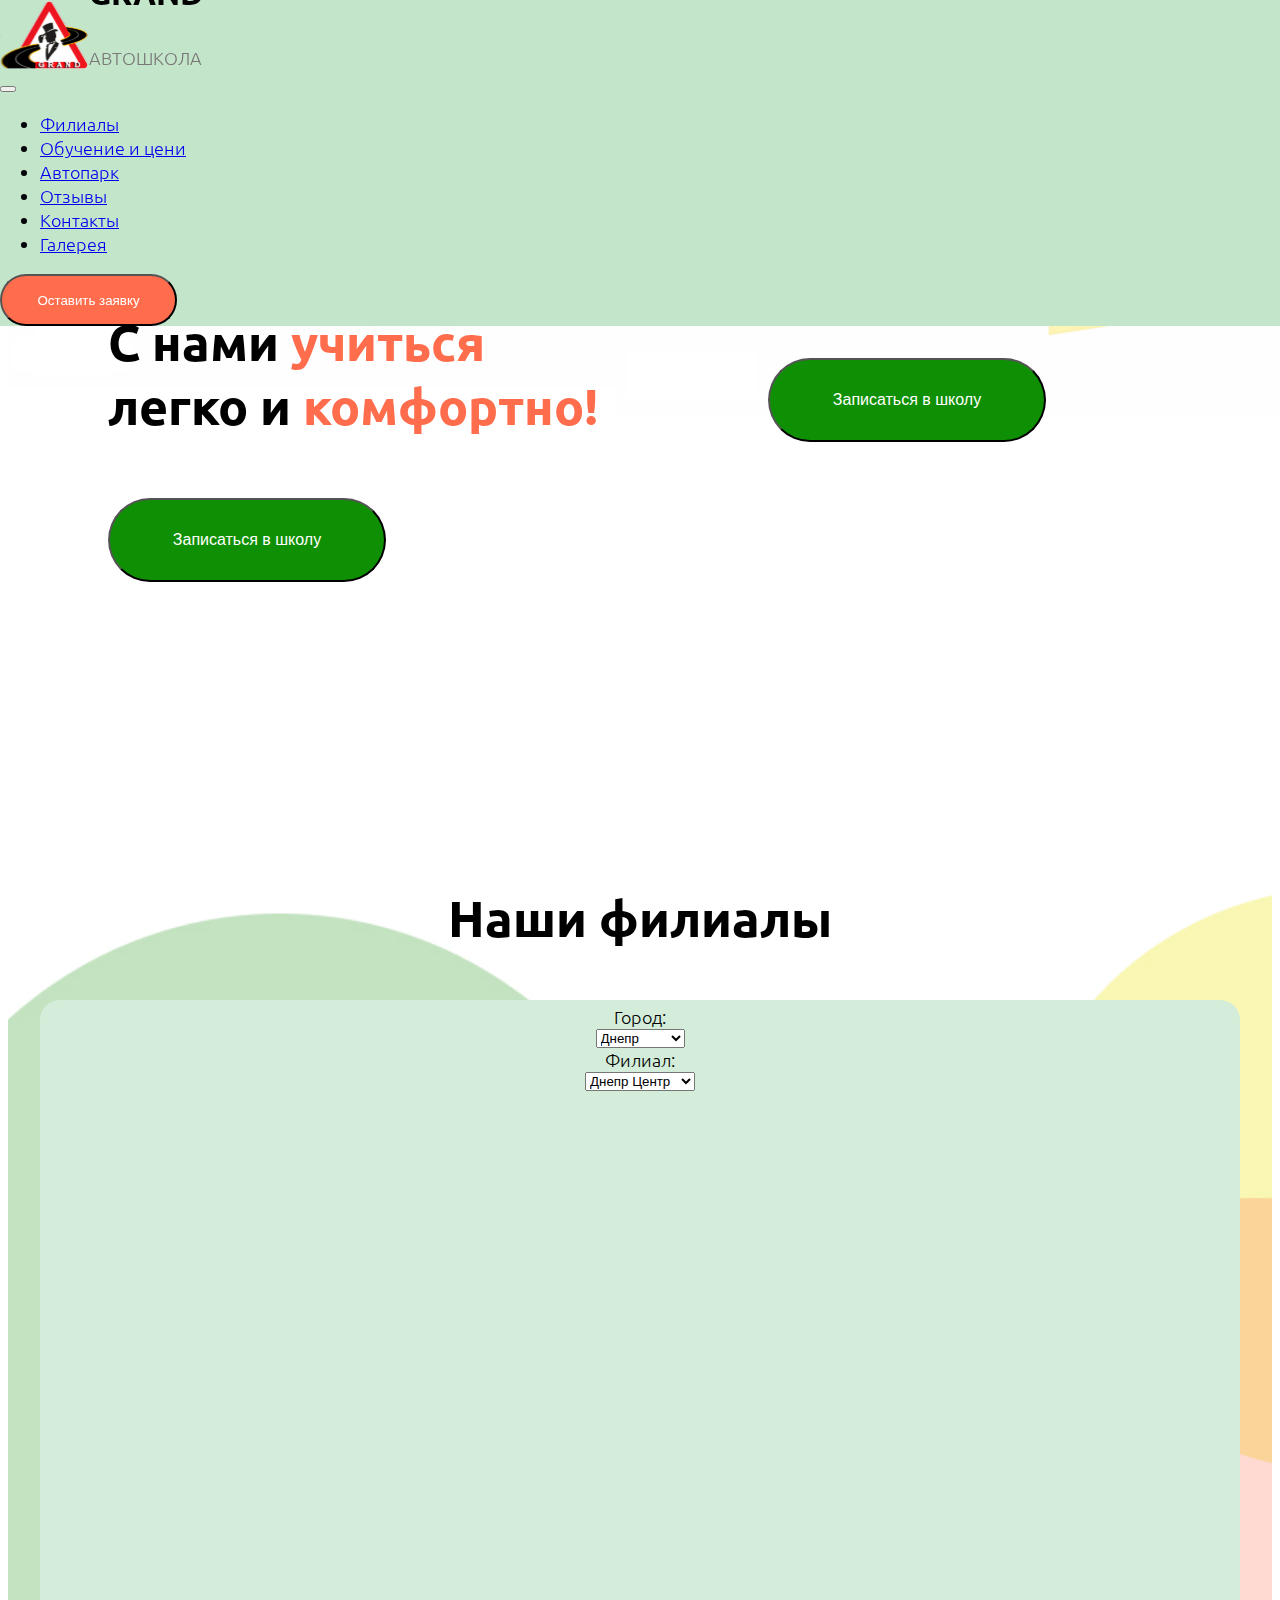
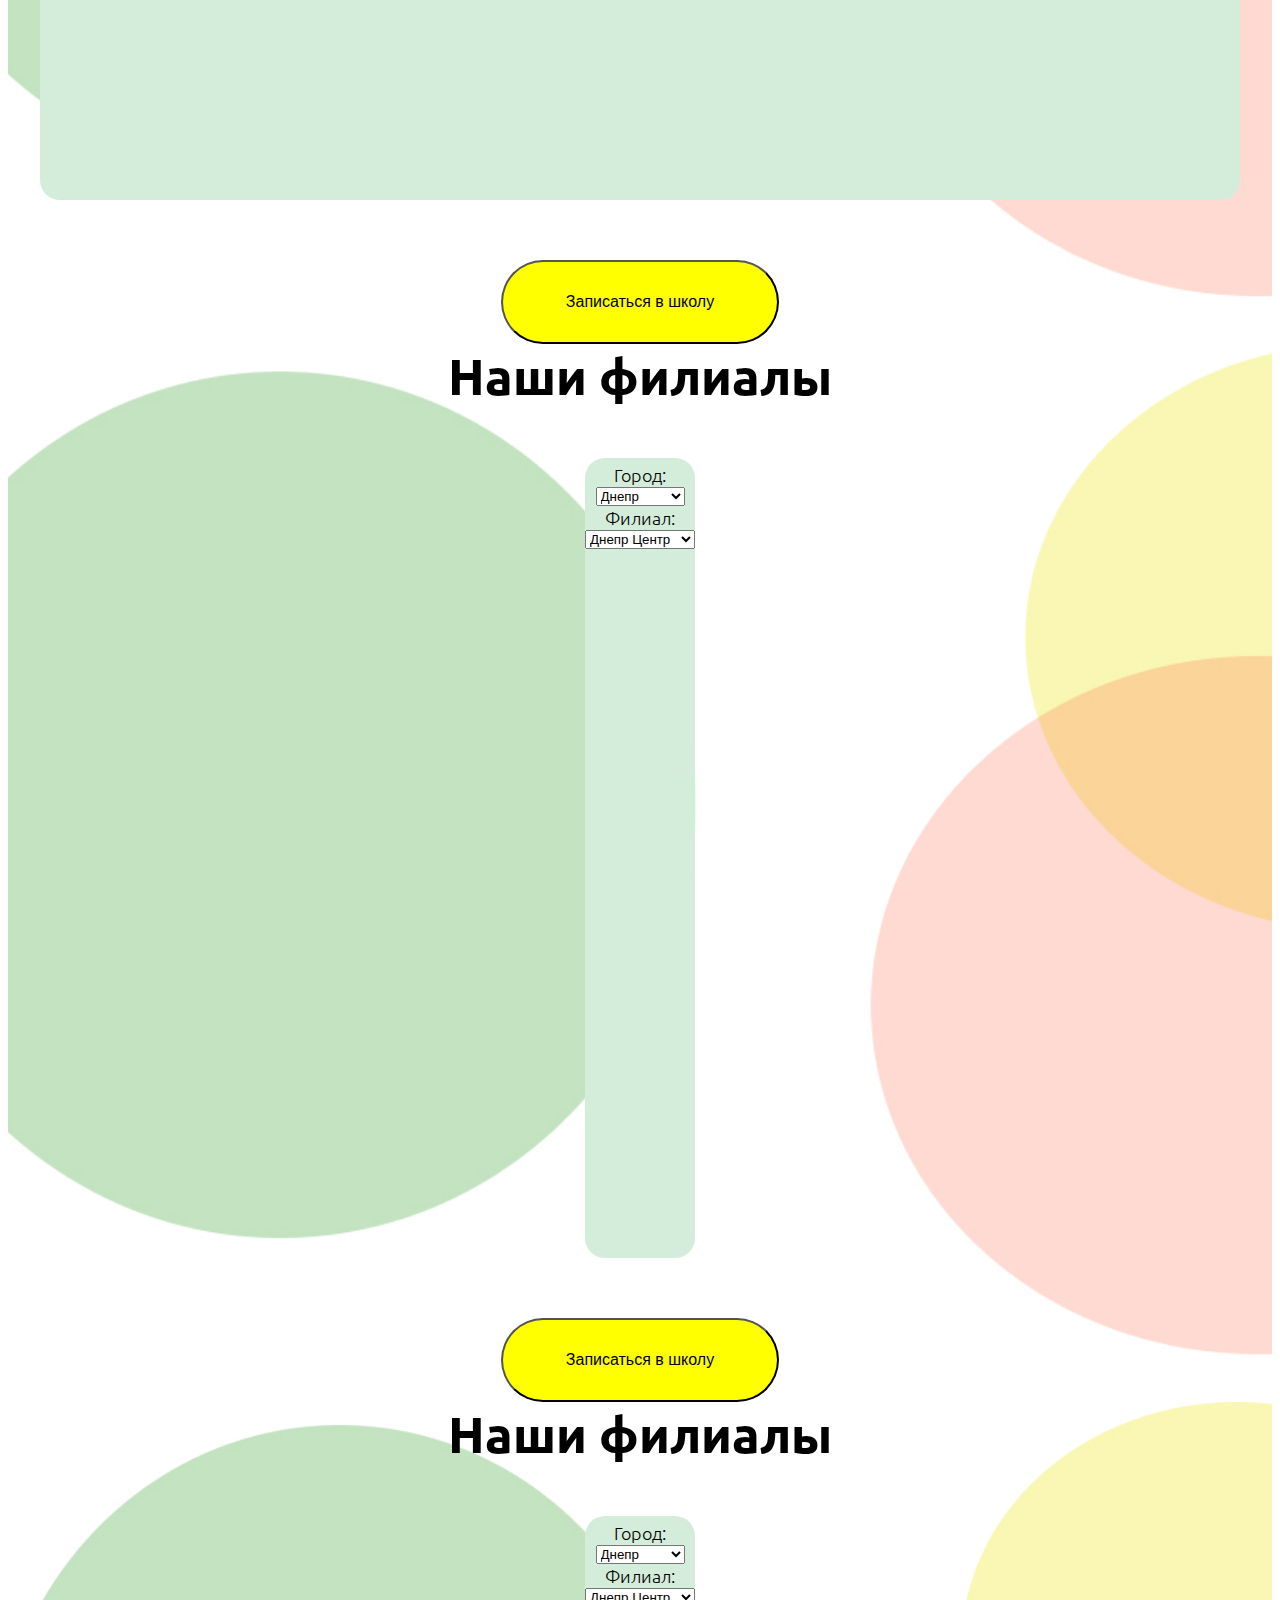
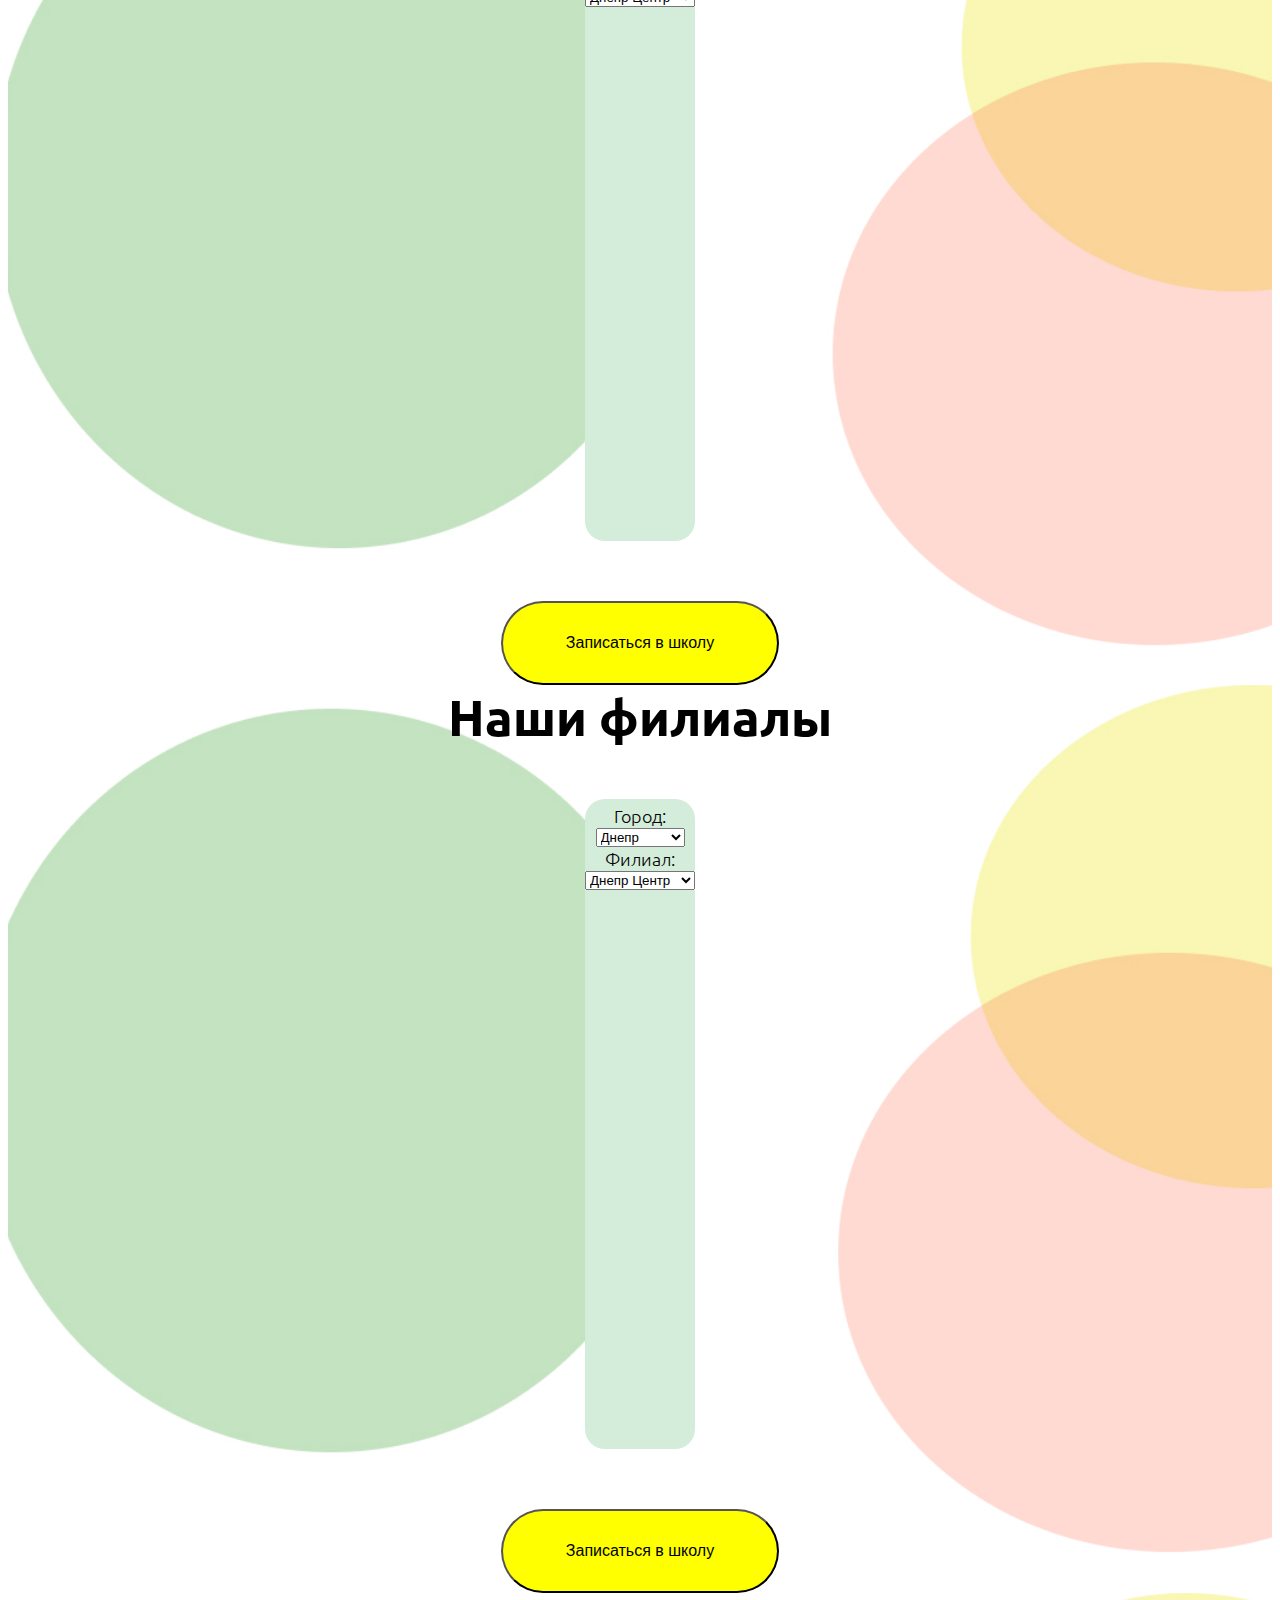
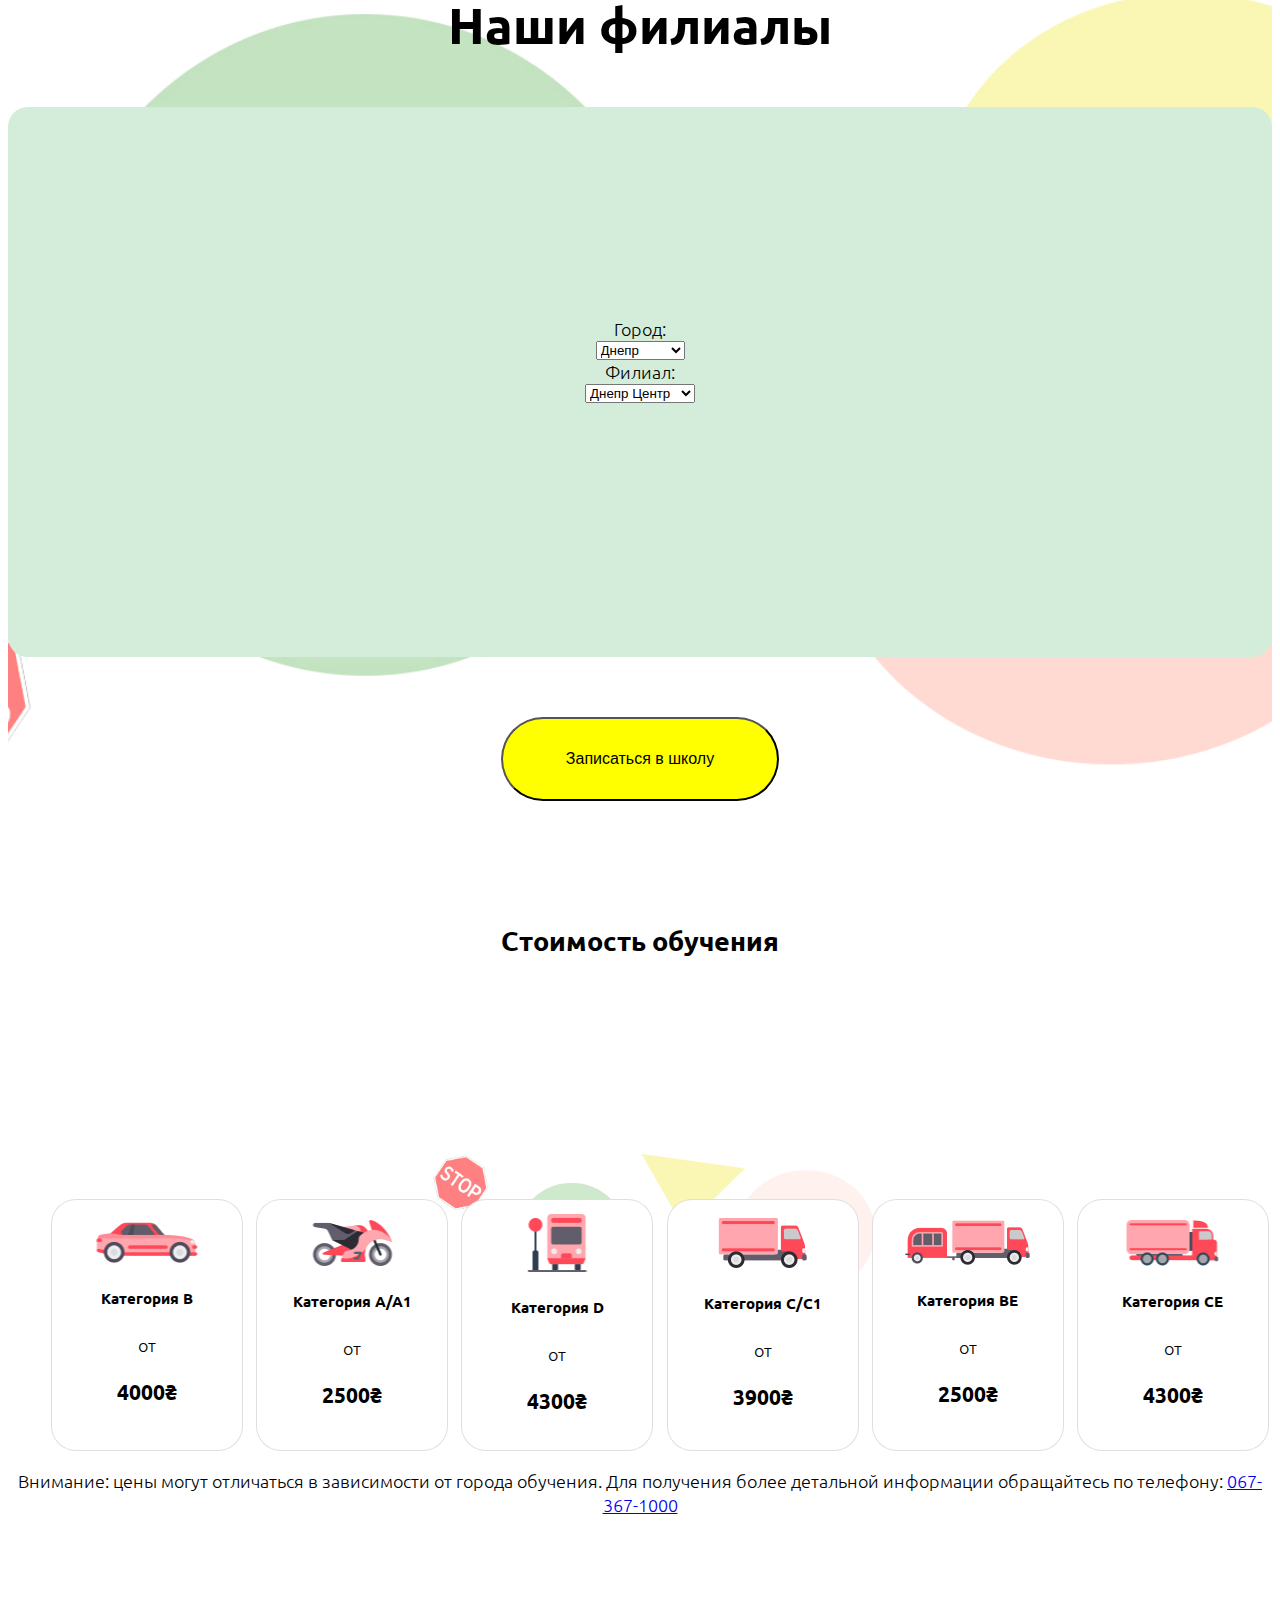
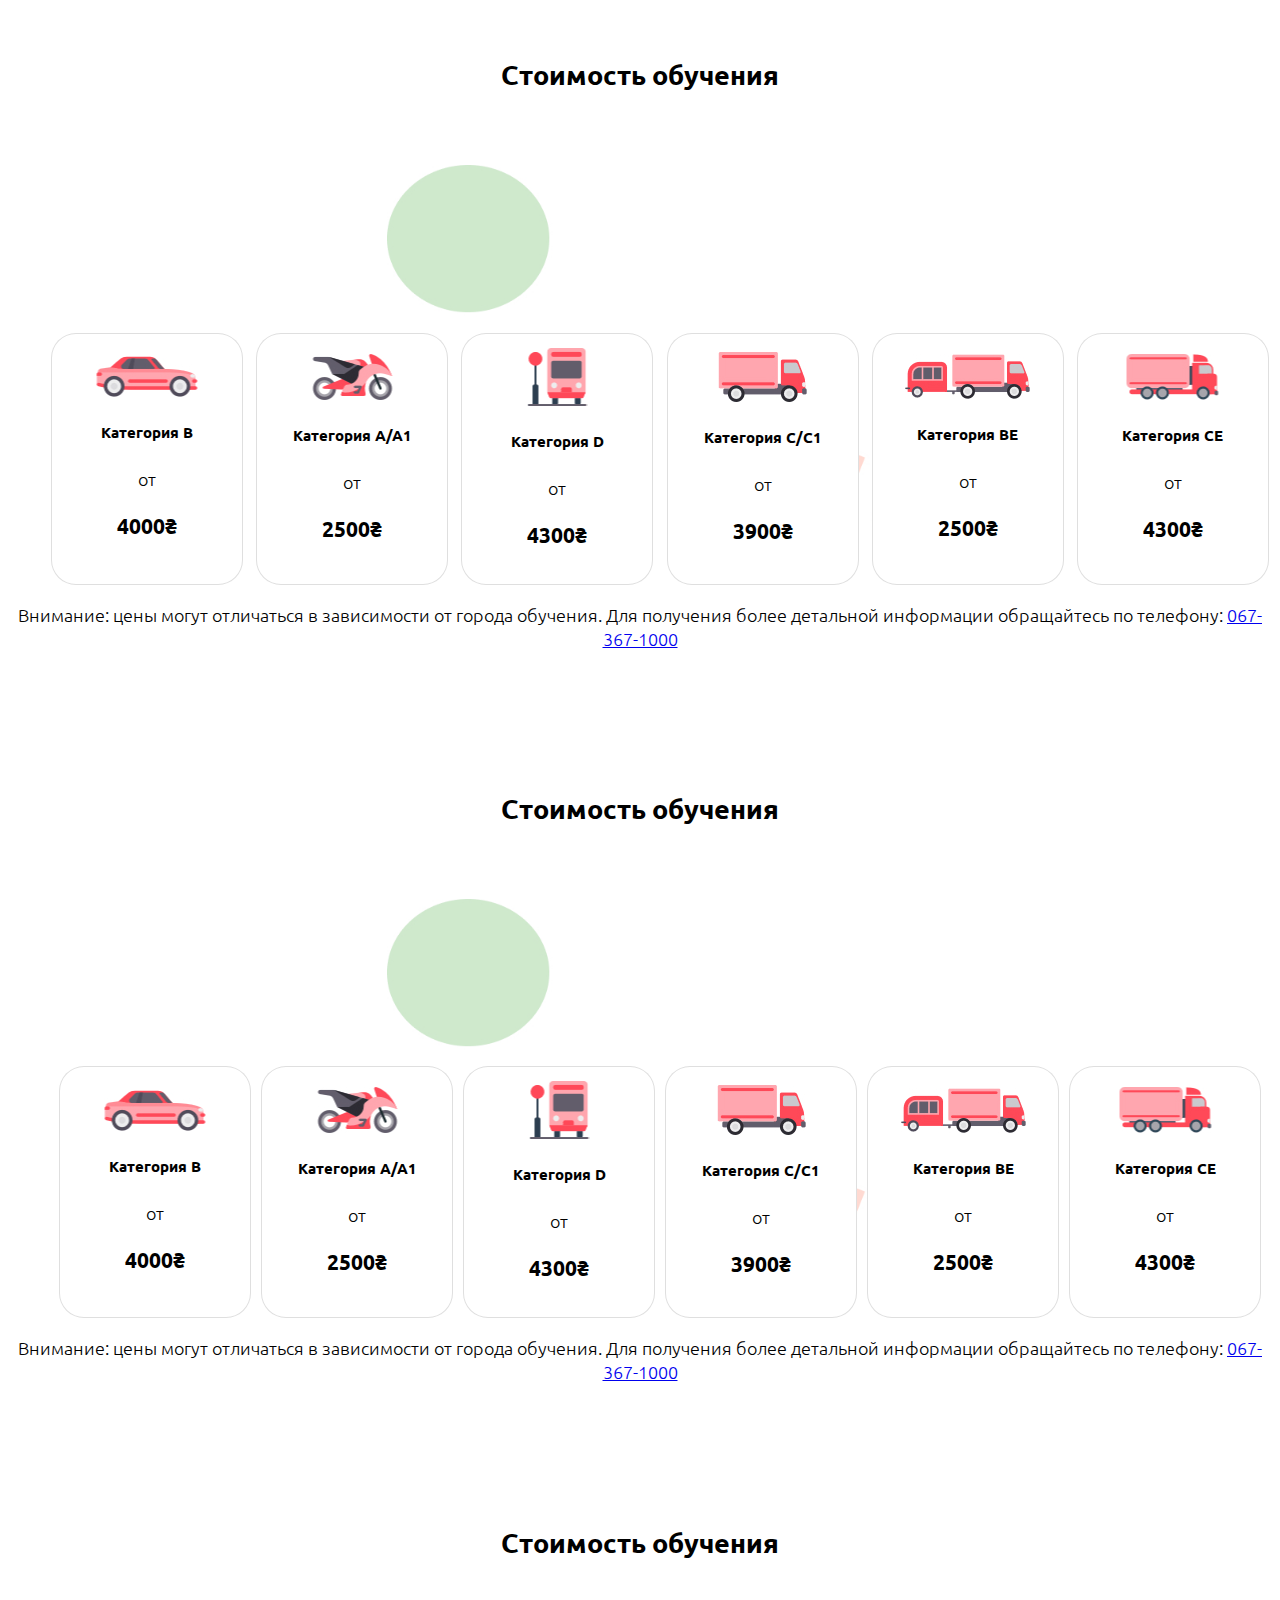
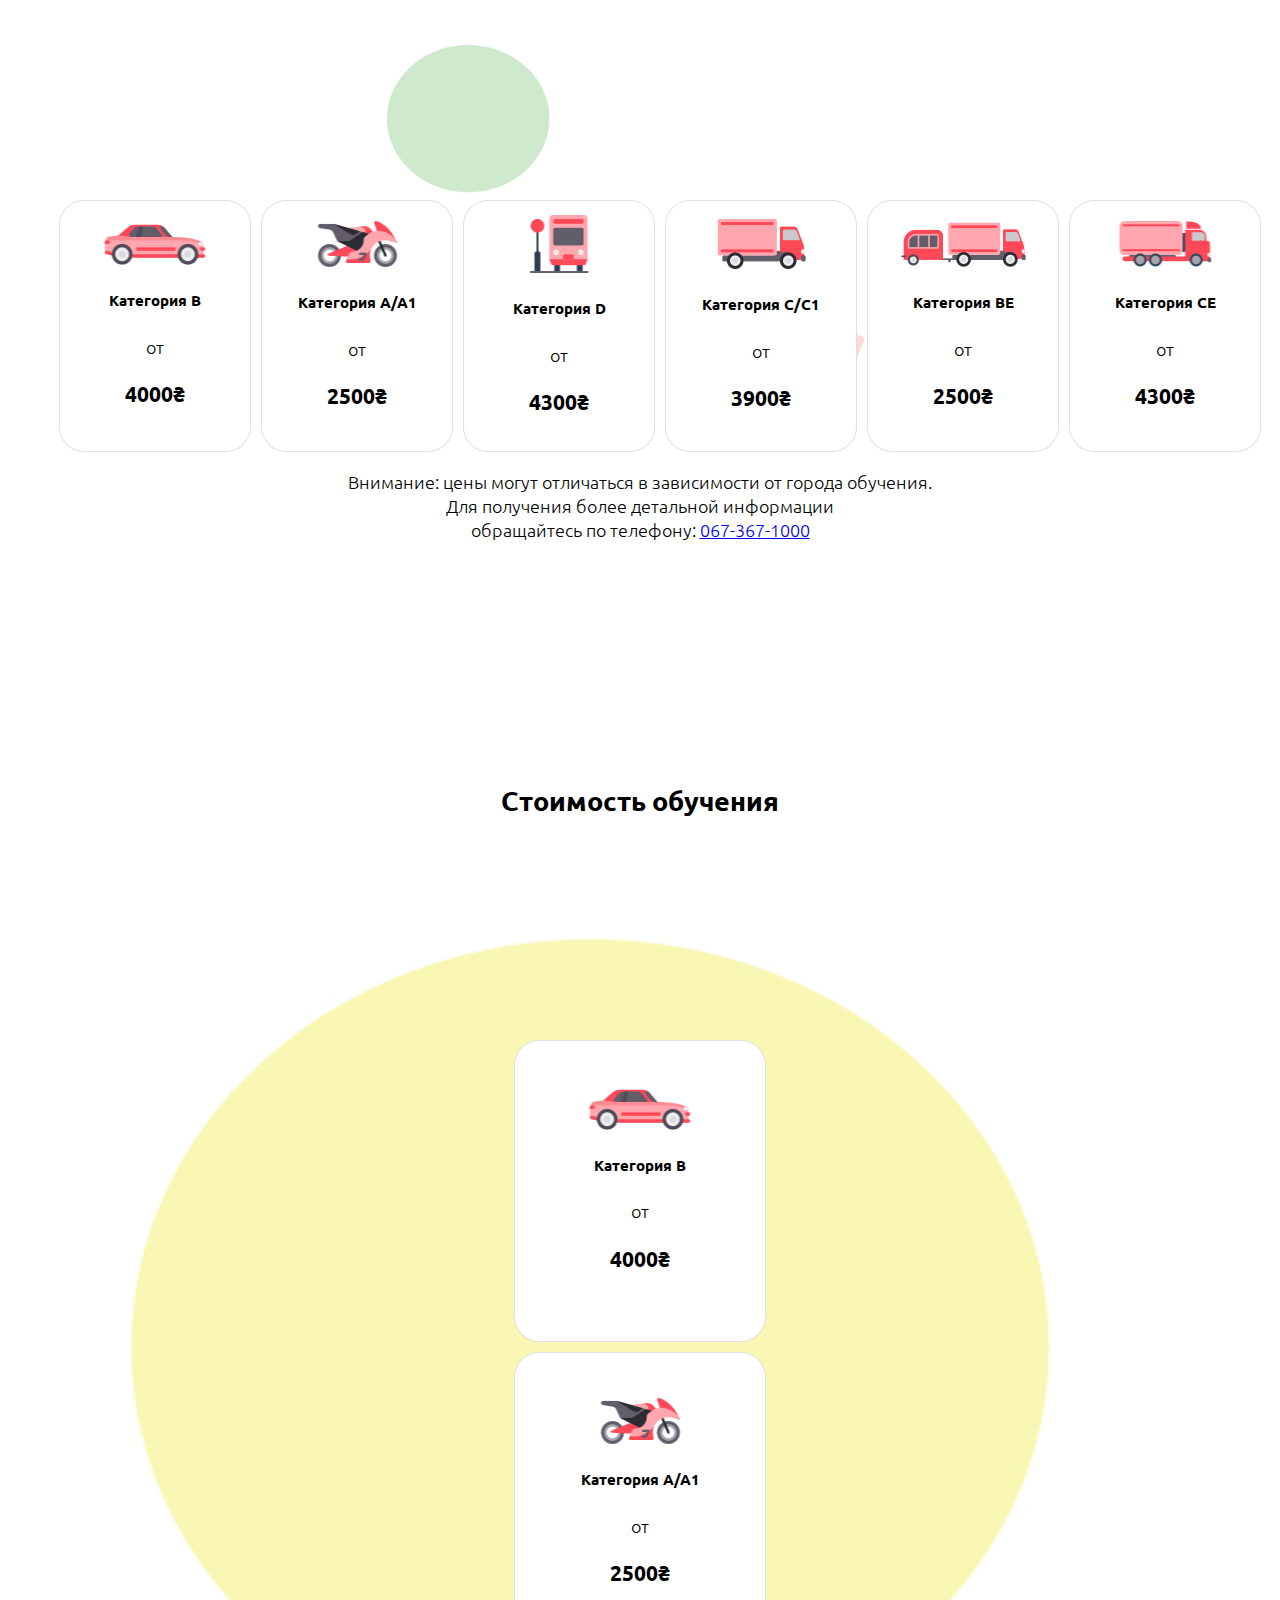
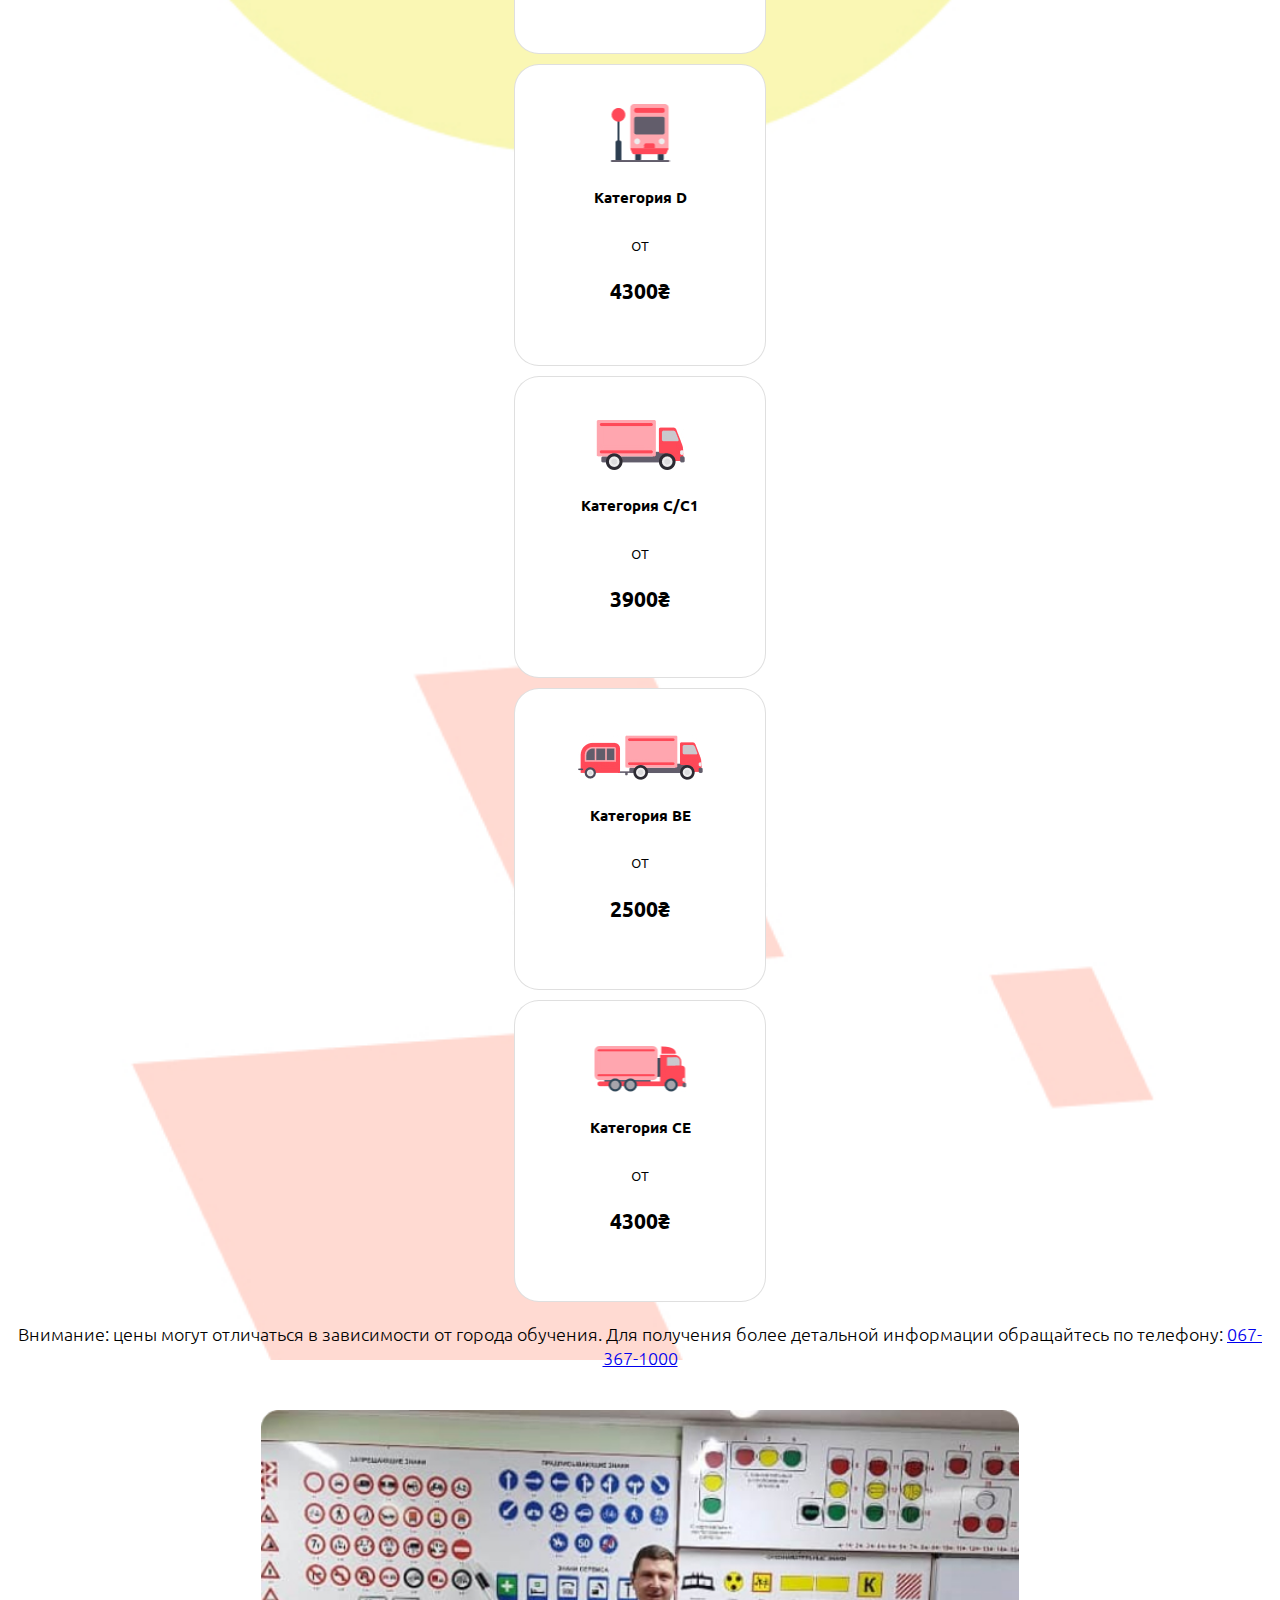
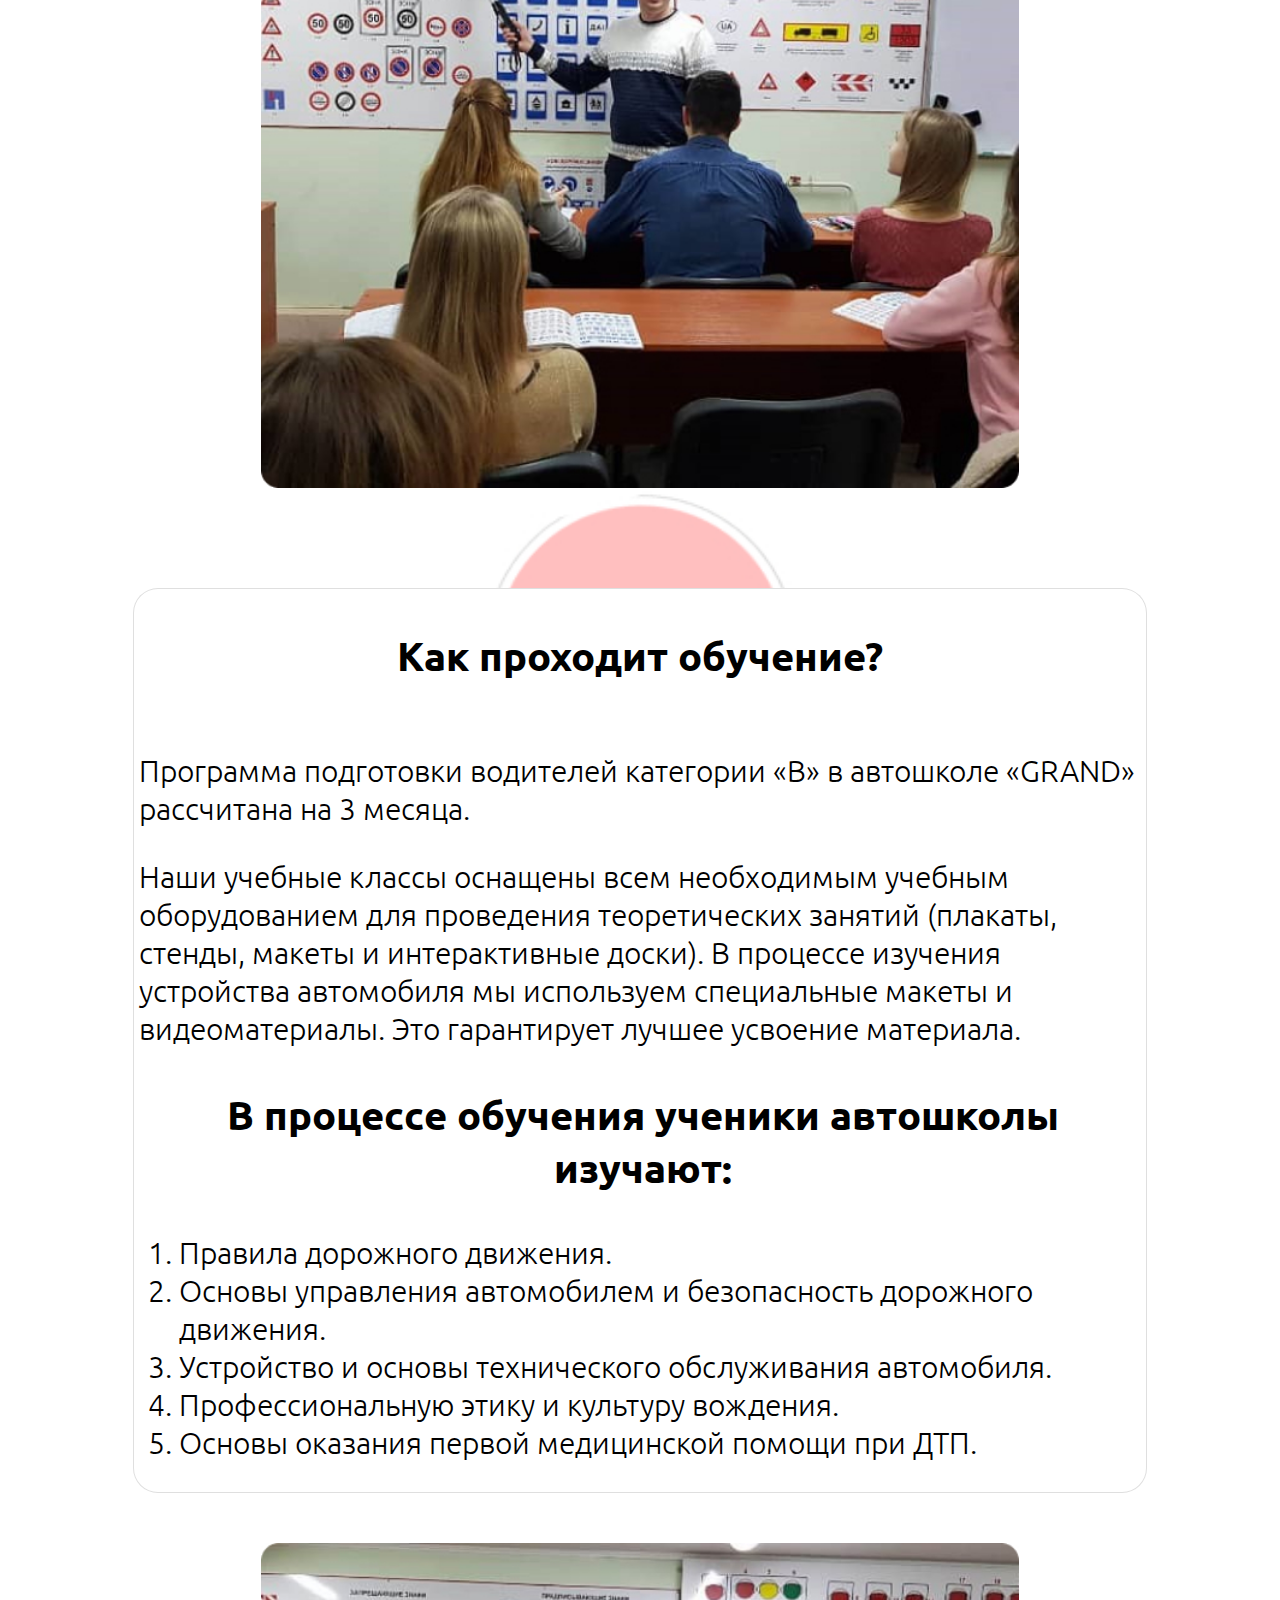
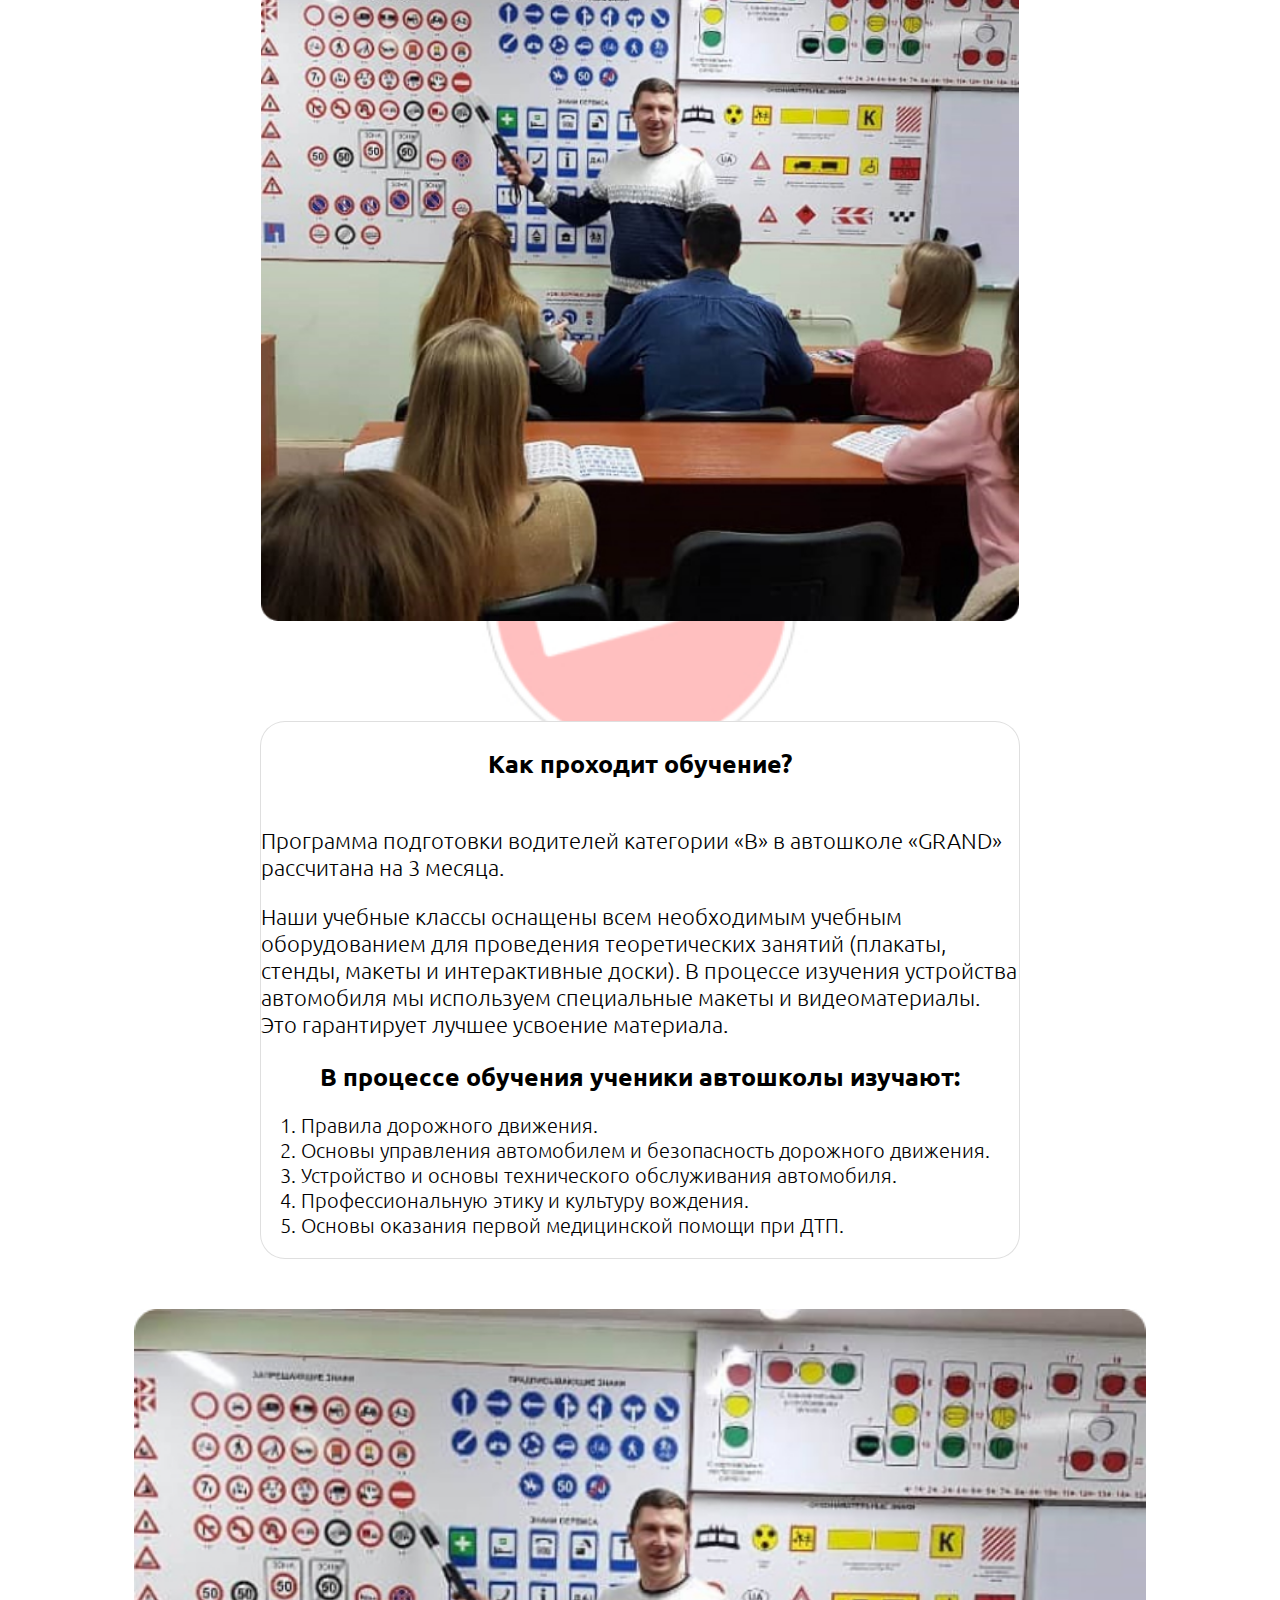
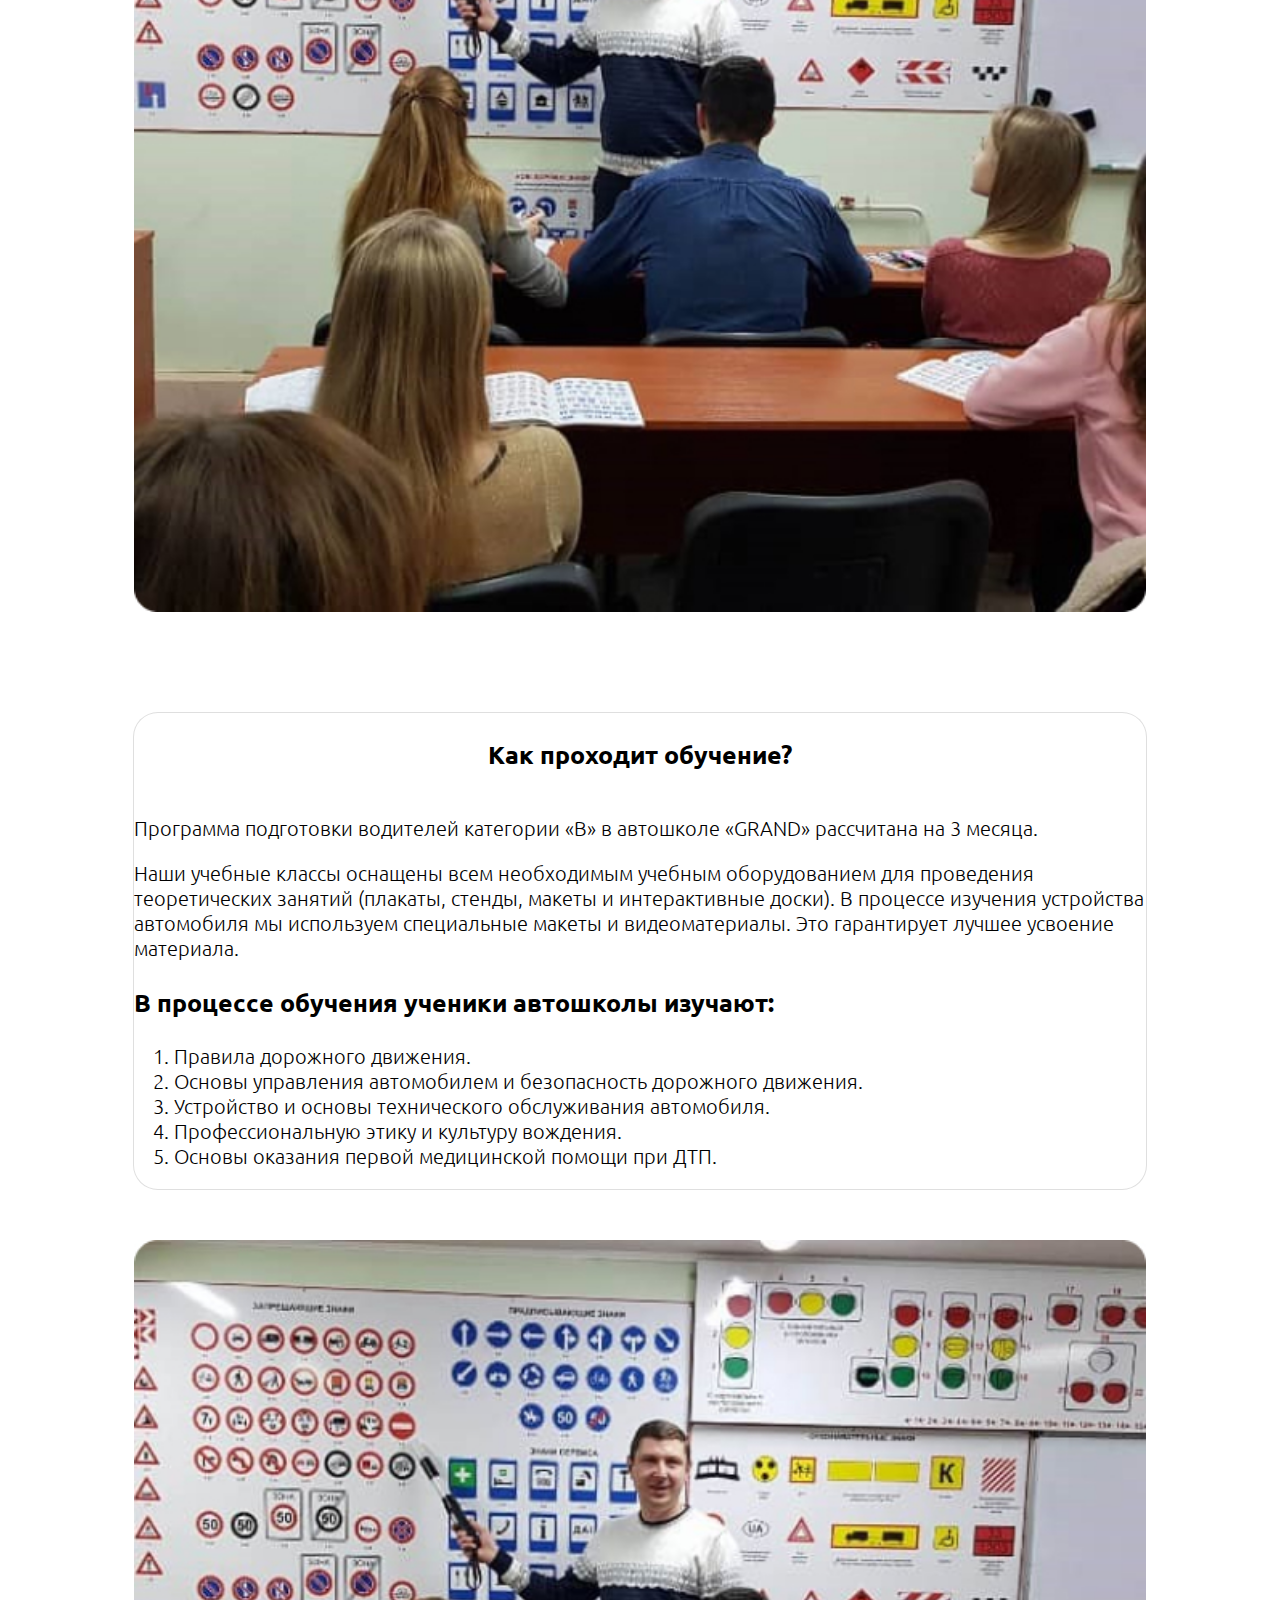
==== commit 6c4a2e76: "add carousel" ====
--- a/index.html
+++ b/index.html
@@ -960,7 +960,7 @@
             </div>
         </section>
 
-        <section class="school-autopark d-sm-none">
+        <section class="school-autopark_576 d-sm-none">
             <p class="school-autopark_text">Автопарк школы</p>
             <div class="slider_576px">
                 <div class="slider__content_576">
@@ -1467,8 +1467,15 @@
                 </div>
             </div>
         </section>
-
-        <div id="carouselExampleIndicators" class="carousel slide">
+    </div>
+
+    <div class="promo__text_gal">
+       Галерея
+    </div>
+
+    <div class="container-fluid my_carousel">
+
+        <div id="carouselExampleIndicators" class="carousel slide my_carousel">
             <div class="carousel-indicators">
                 <button type="button" data-bs-target="#carouselExampleIndicators" data-bs-slide-to="0" class="active" aria-current="true" aria-label="Slide 1"></button>
                 <button type="button" data-bs-target="#carouselExampleIndicators" data-bs-slide-to="1" aria-label="Slide 2"></button>
@@ -1479,10 +1486,10 @@
                     <img src="./img/jpg/2022-01-22.jpg" class="d-block w-100" alt="...">
                 </div>
                 <div class="carousel-item">
-                    <img src="..." class="d-block w-100" alt="...">
+                    <img src="./img/jpg/A75687B7-51A2-4D83-946E-E0C0F5A8C43E.jpeg" class="d-block w-100" alt="...">
                 </div>
                 <div class="carousel-item">
-                    <img src="..." class="d-block w-100" alt="...">
+                    <img src="./img/jpg/2023-09-14.jpg" class="d-block w-100" alt="...">
                 </div>
             </div>
             <button class="carousel-control-prev" type="button" data-bs-target="#carouselExampleIndicators" data-bs-slide="prev">
--- a/css/style.css
+++ b/css/style.css
@@ -114,7 +114,13 @@
 .orange-color {
     color: #FF6D4D;
 }
-
+.promo__text_gal{
+    width: 100%;
+    height: 100%;
+    font-size: 40px;
+    font-weight: 800;
+    text-align: center;
+}
 .hero {
     display: flex;
     margin-top: 60px;
@@ -252,7 +258,7 @@
 .map_sm576px {
     width: 100%;
     height: 550px;
-    background-color: #F4F4F4;
+    background-color: #D4EDDA;
     display: flex;
     flex-direction: column;
     align-items: center;
@@ -269,6 +275,8 @@
 
 .map__google-maps_sm576px {
     margin-top: 50px;
+    display: flex;
+    justify-content: center;
 }
 
 .dropdown_sm576px_2 {
@@ -285,7 +293,7 @@
 .map__wrapper_sm768px {
     width: 100%;
     height: 650px;
-    background-color: #F4F4F4;
+    background-color: #D4EDDA;
     border-radius: 20px;
     display: flex;
     flex-direction: column;
@@ -323,7 +331,7 @@
 .map__wrapper_sm992px {
     width: 100%;
     height: 625px;
-    background-color: #F4F4F4;
+    background-color: #D4EDDA;
     border-radius: 20px;
     display: flex;
     flex-direction: column;
@@ -345,7 +353,7 @@
 .map__wrapper_sm1199px {
     width: 100%;
     height: 800px;
-    background-color: #F4F4F4;
+    background-color: #D4EDDA;
     border-radius: 20px;
     display: flex;
     flex-direction: column;
@@ -372,7 +380,7 @@
 .map__wrapper_sm1400px {
     width: 100%;
     height: 800px;
-    background-color: #F4F4F4;
+    background-color: #D4EDDA;
     border-radius: 20px;
     display: flex;
     flex-direction: column;
@@ -789,6 +797,17 @@
     background-repeat: no-repeat;
     background-position: center;
     height: 1200px;
+    display: flex;
+    flex-direction: column;
+    justify-content: center;
+}
+
+.school-autopark_576{
+    background-image: url('/img/jpg/Group 7.jpg');
+    background-size: cover;
+    background-repeat: no-repeat;
+    background-position: center;
+    height: 2000px;
     display: flex;
     flex-direction: column;
     justify-content: center;
@@ -1179,4 +1198,15 @@
 .join-our-school__button {
     display: flex;
     justify-content: center;
+}
+.my_carousel{
+    padding: 0;
+}
+
+.my_carousel .carousel-item{
+    max-height: 1000px;
+}
+
+.my_carousel .carousel-item img{
+    object-fit: cover;
 }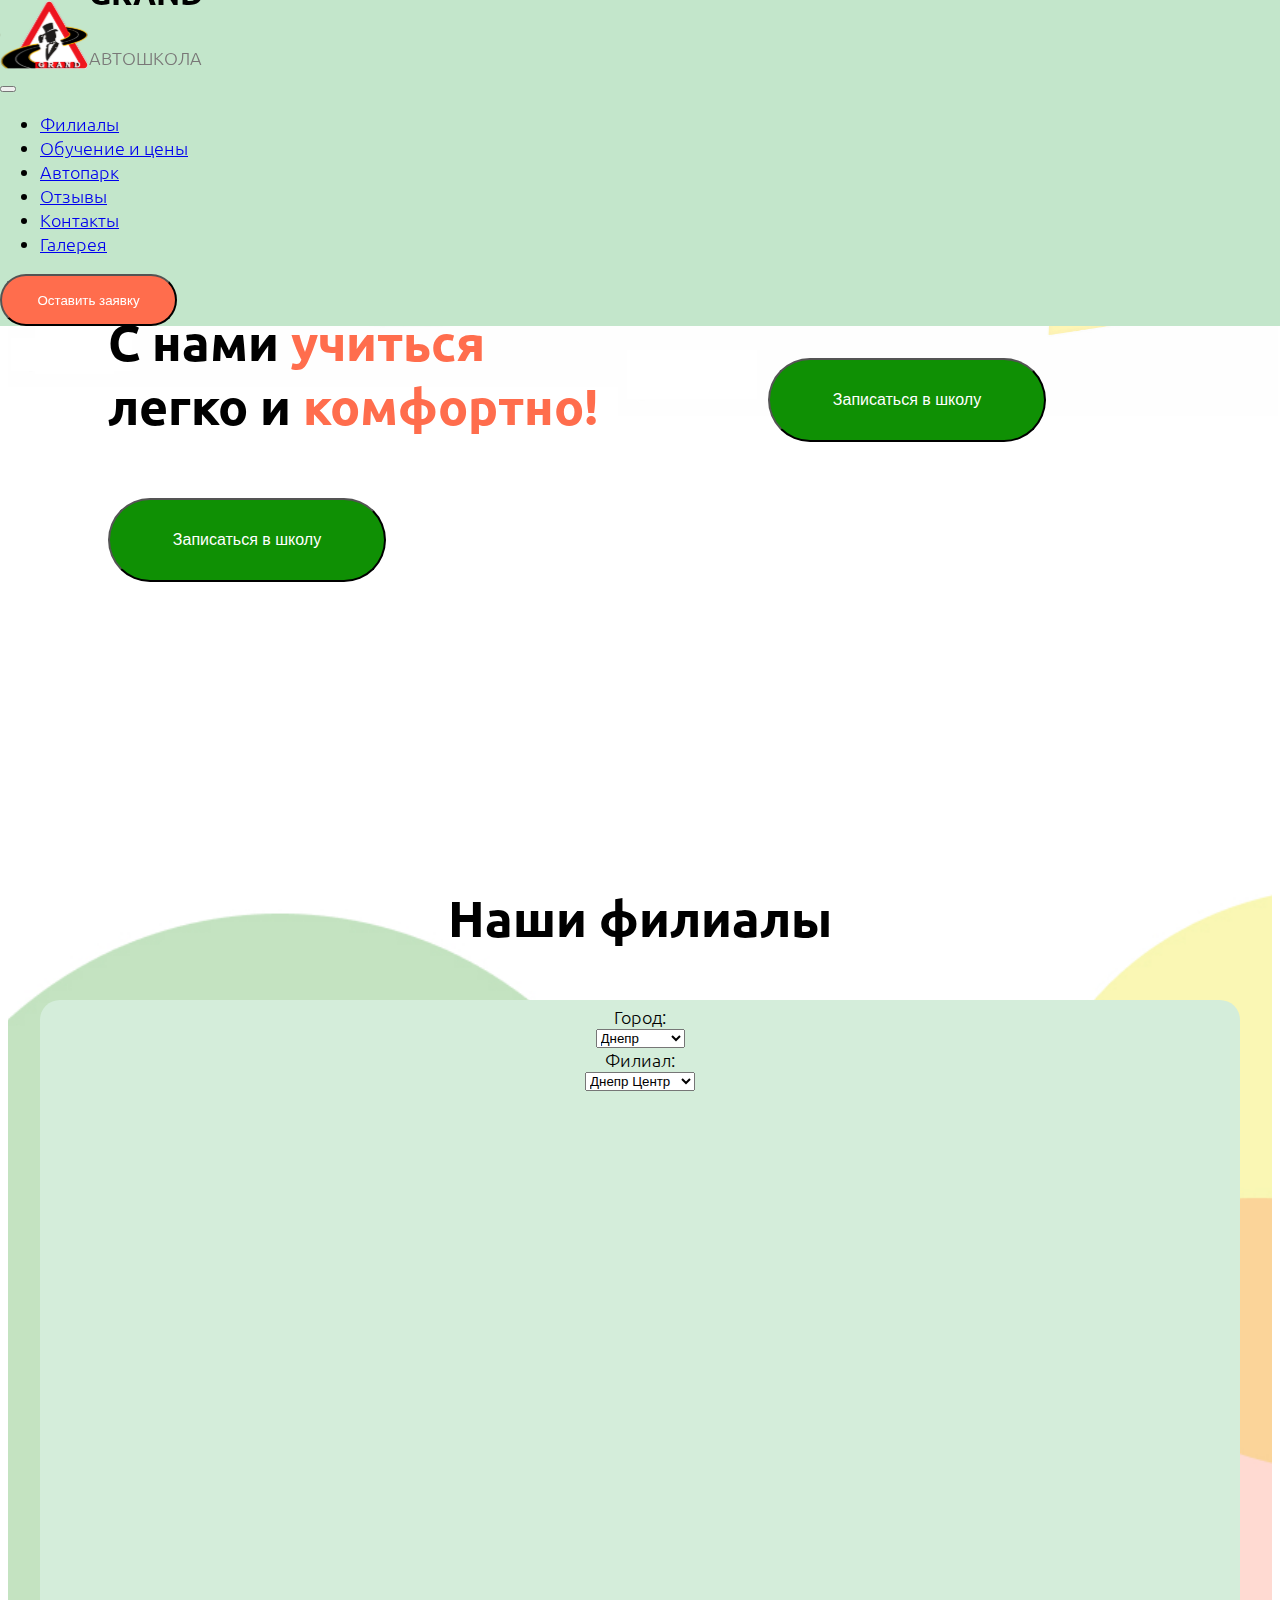
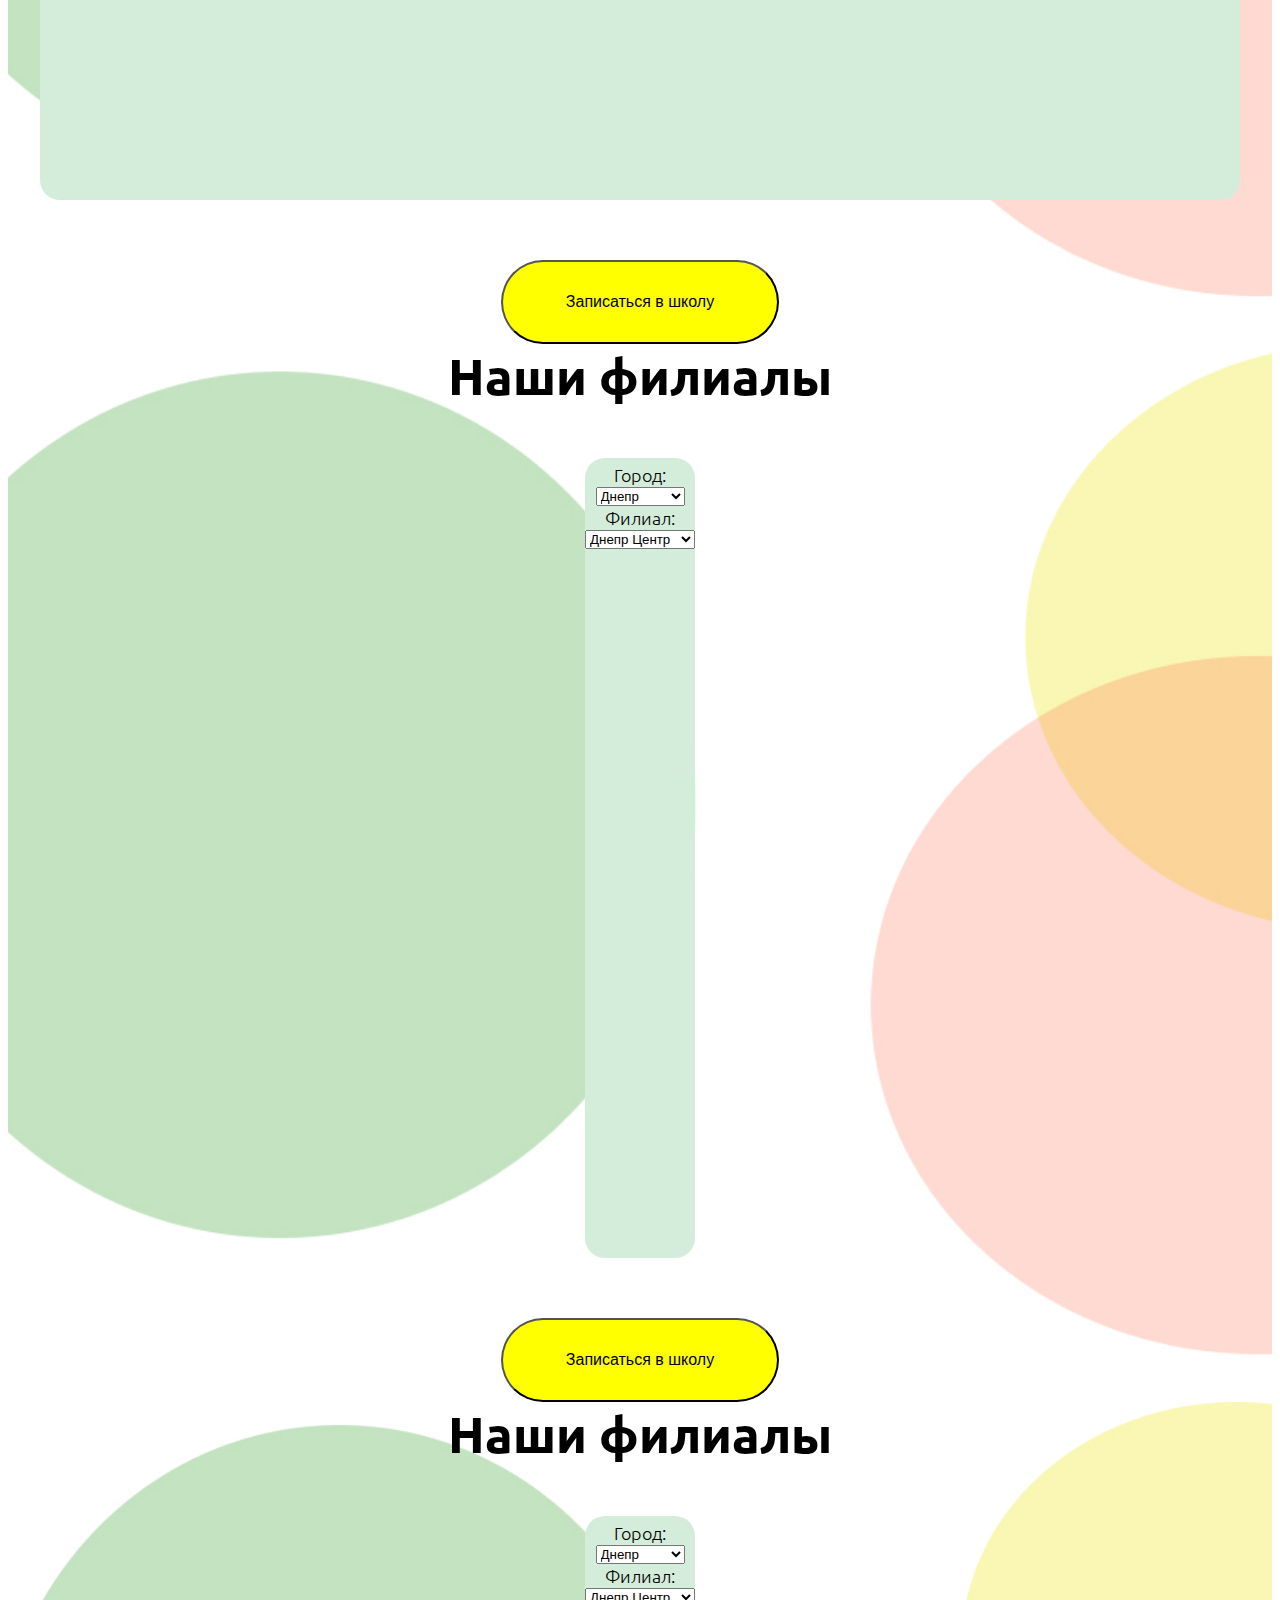
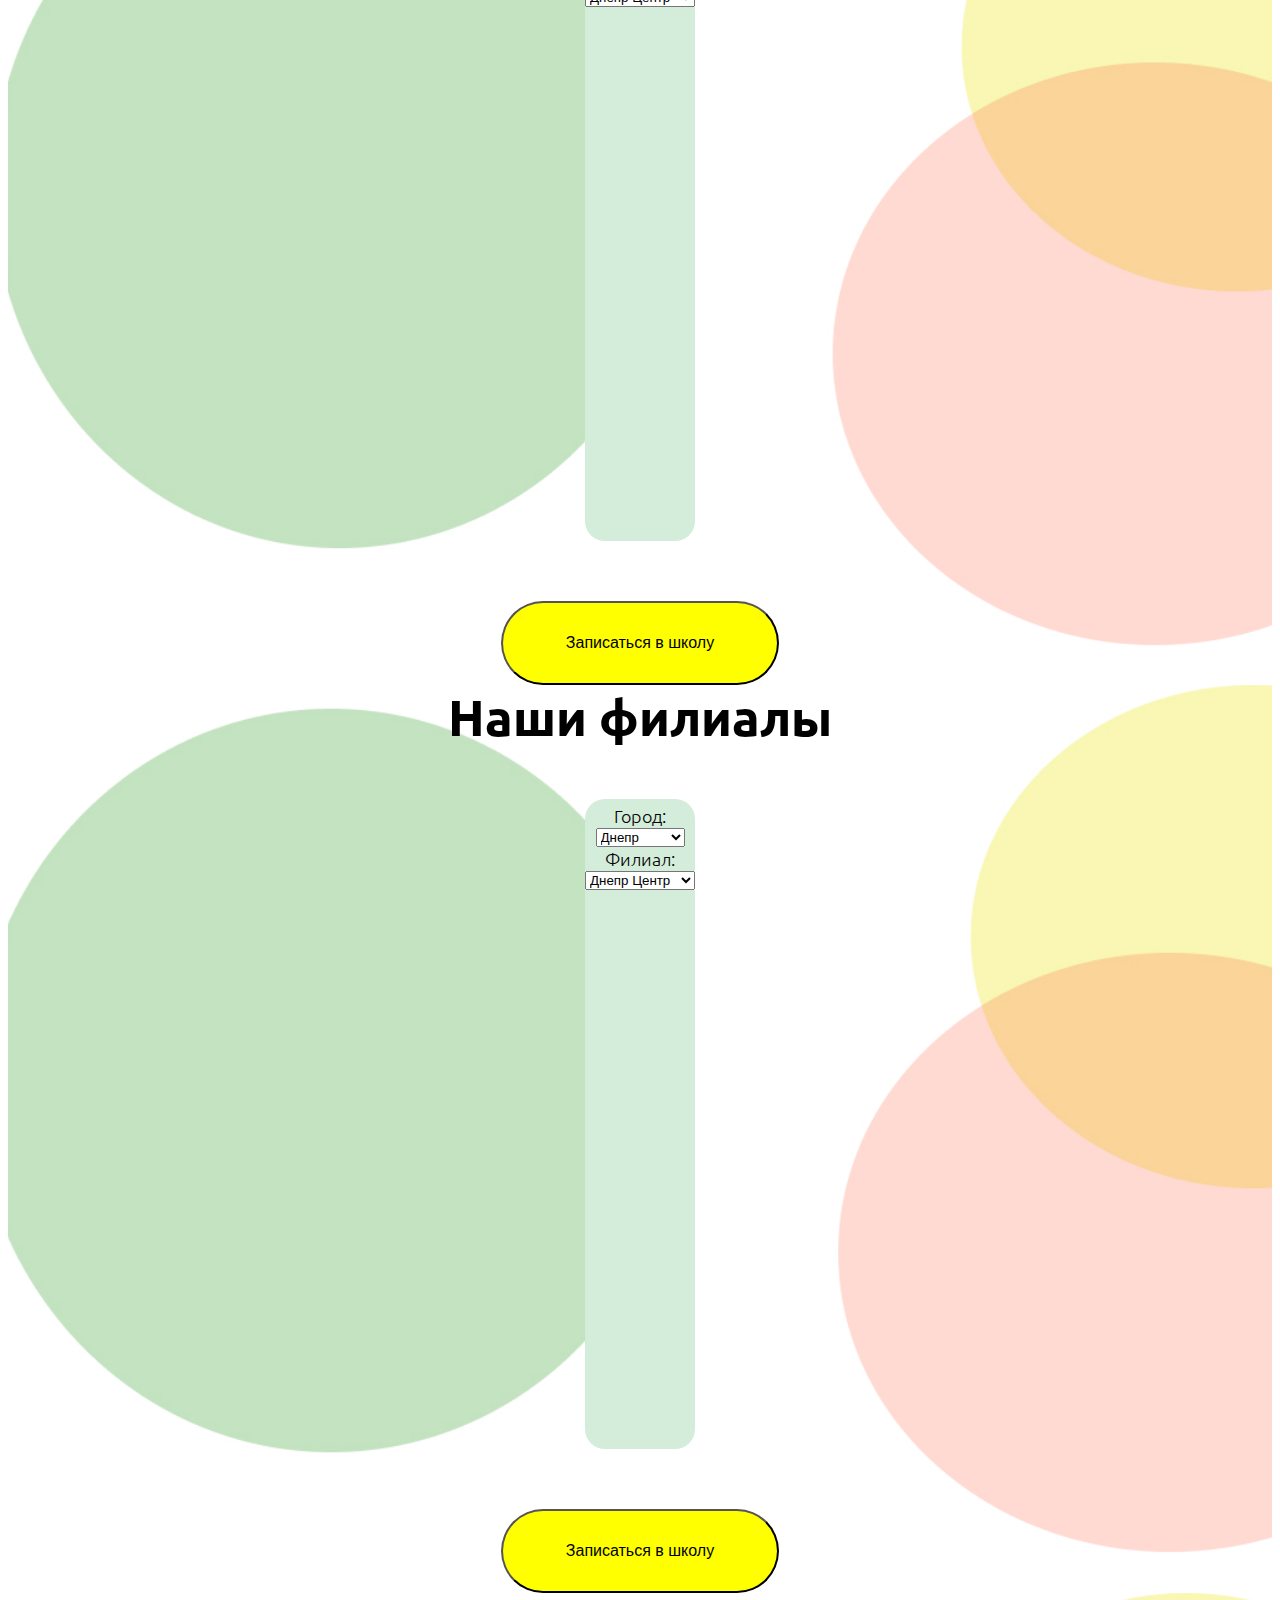
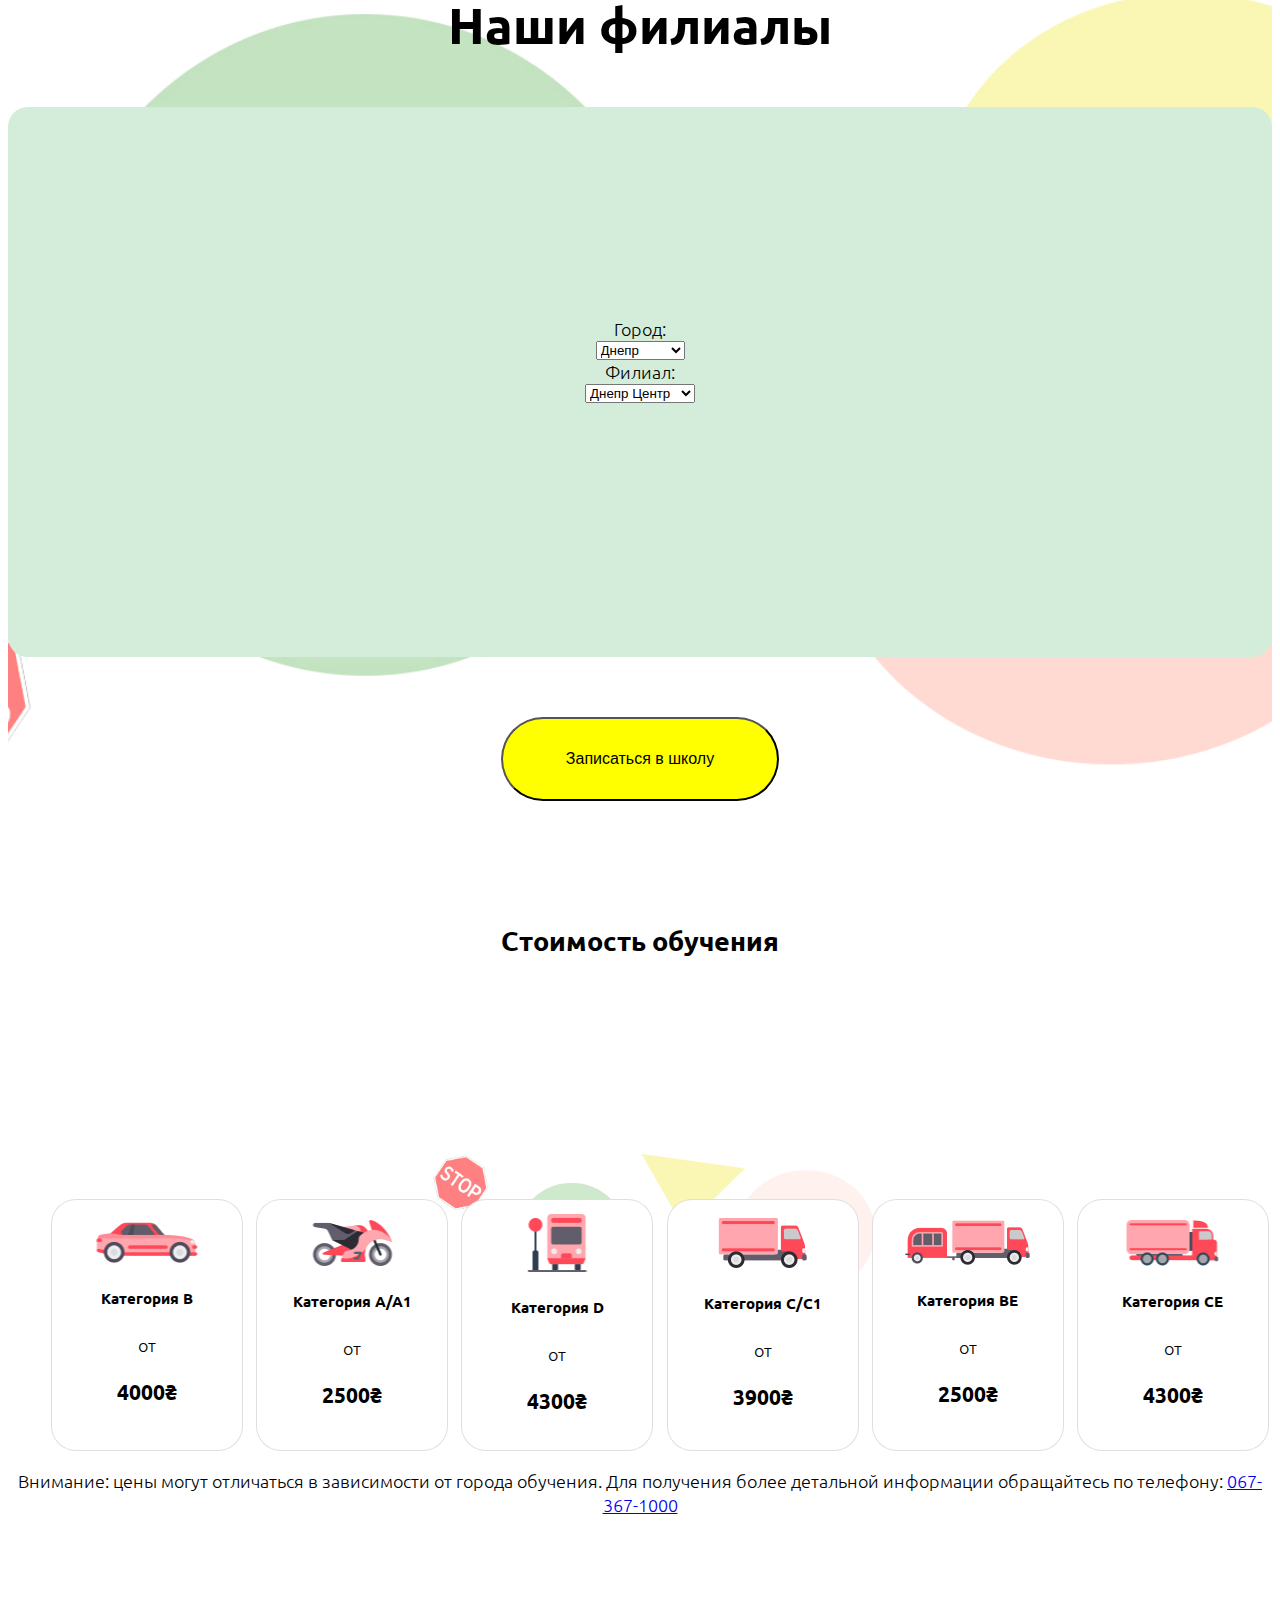
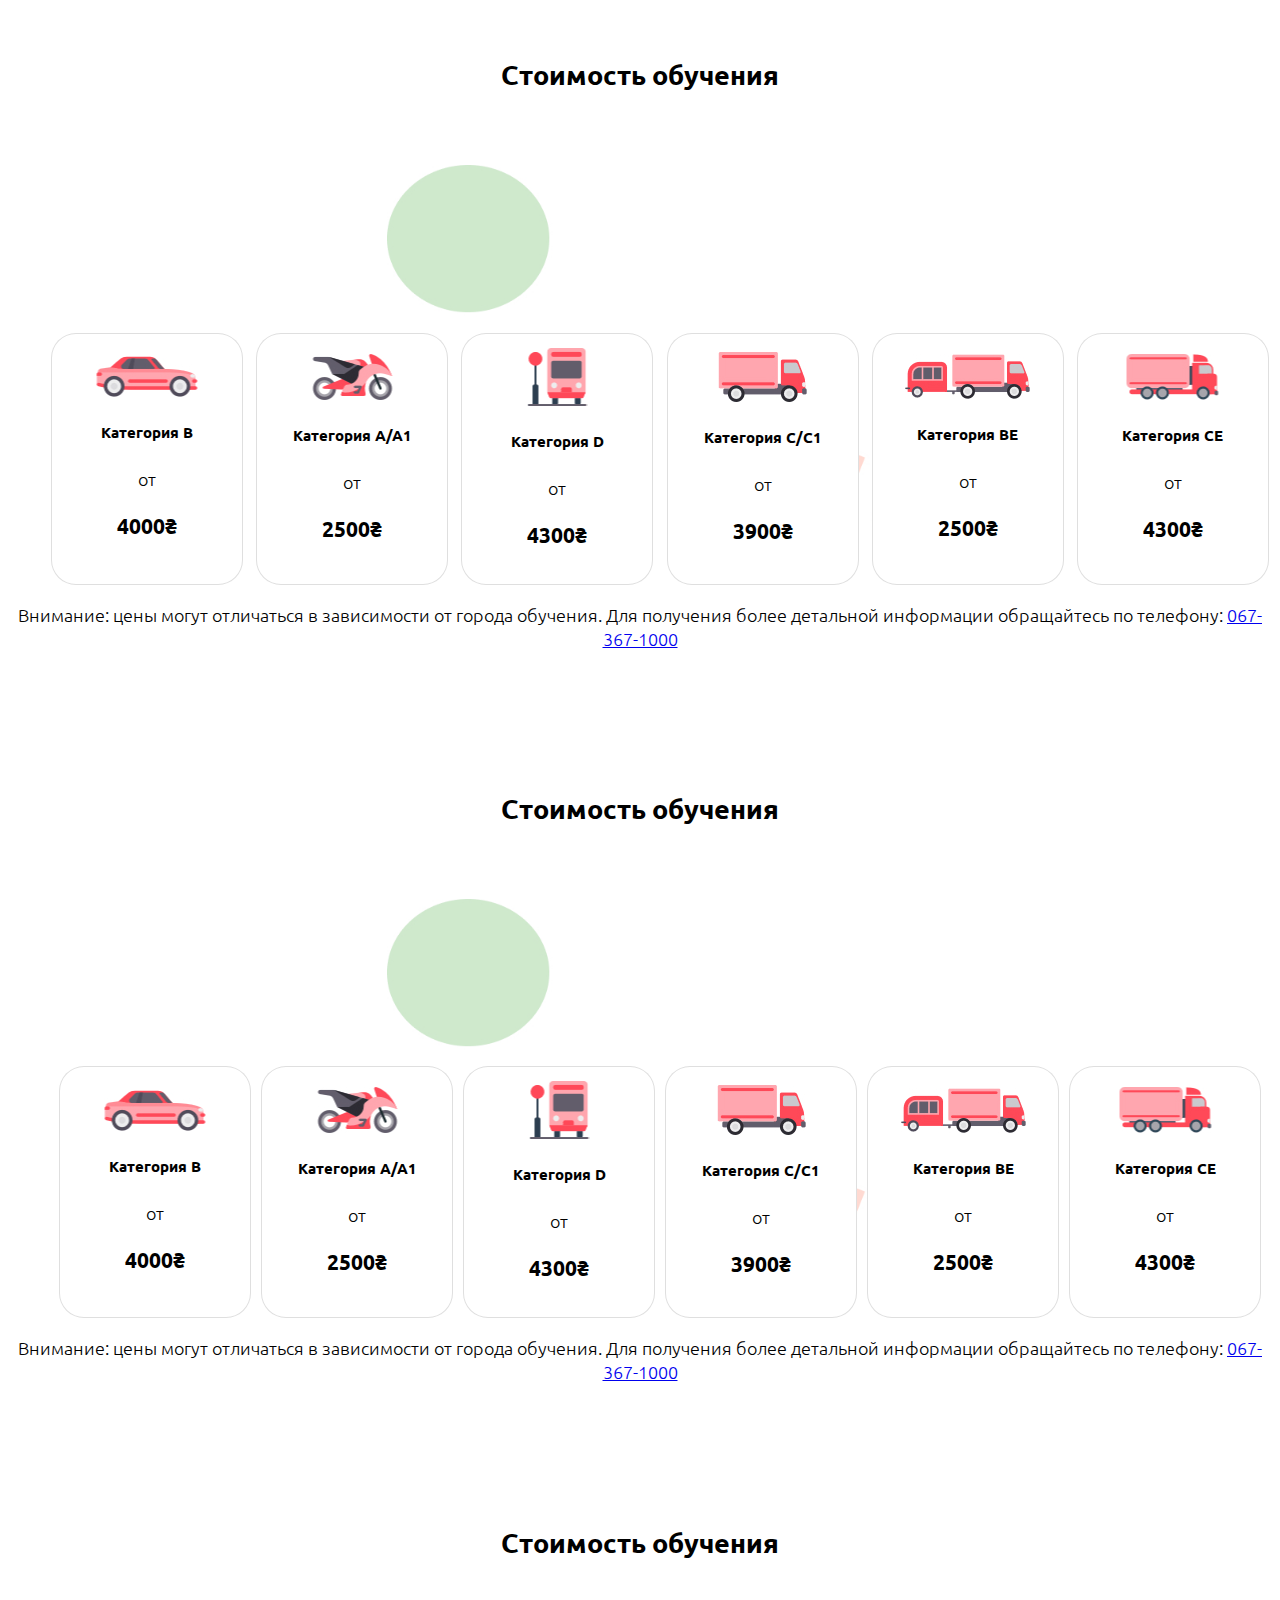
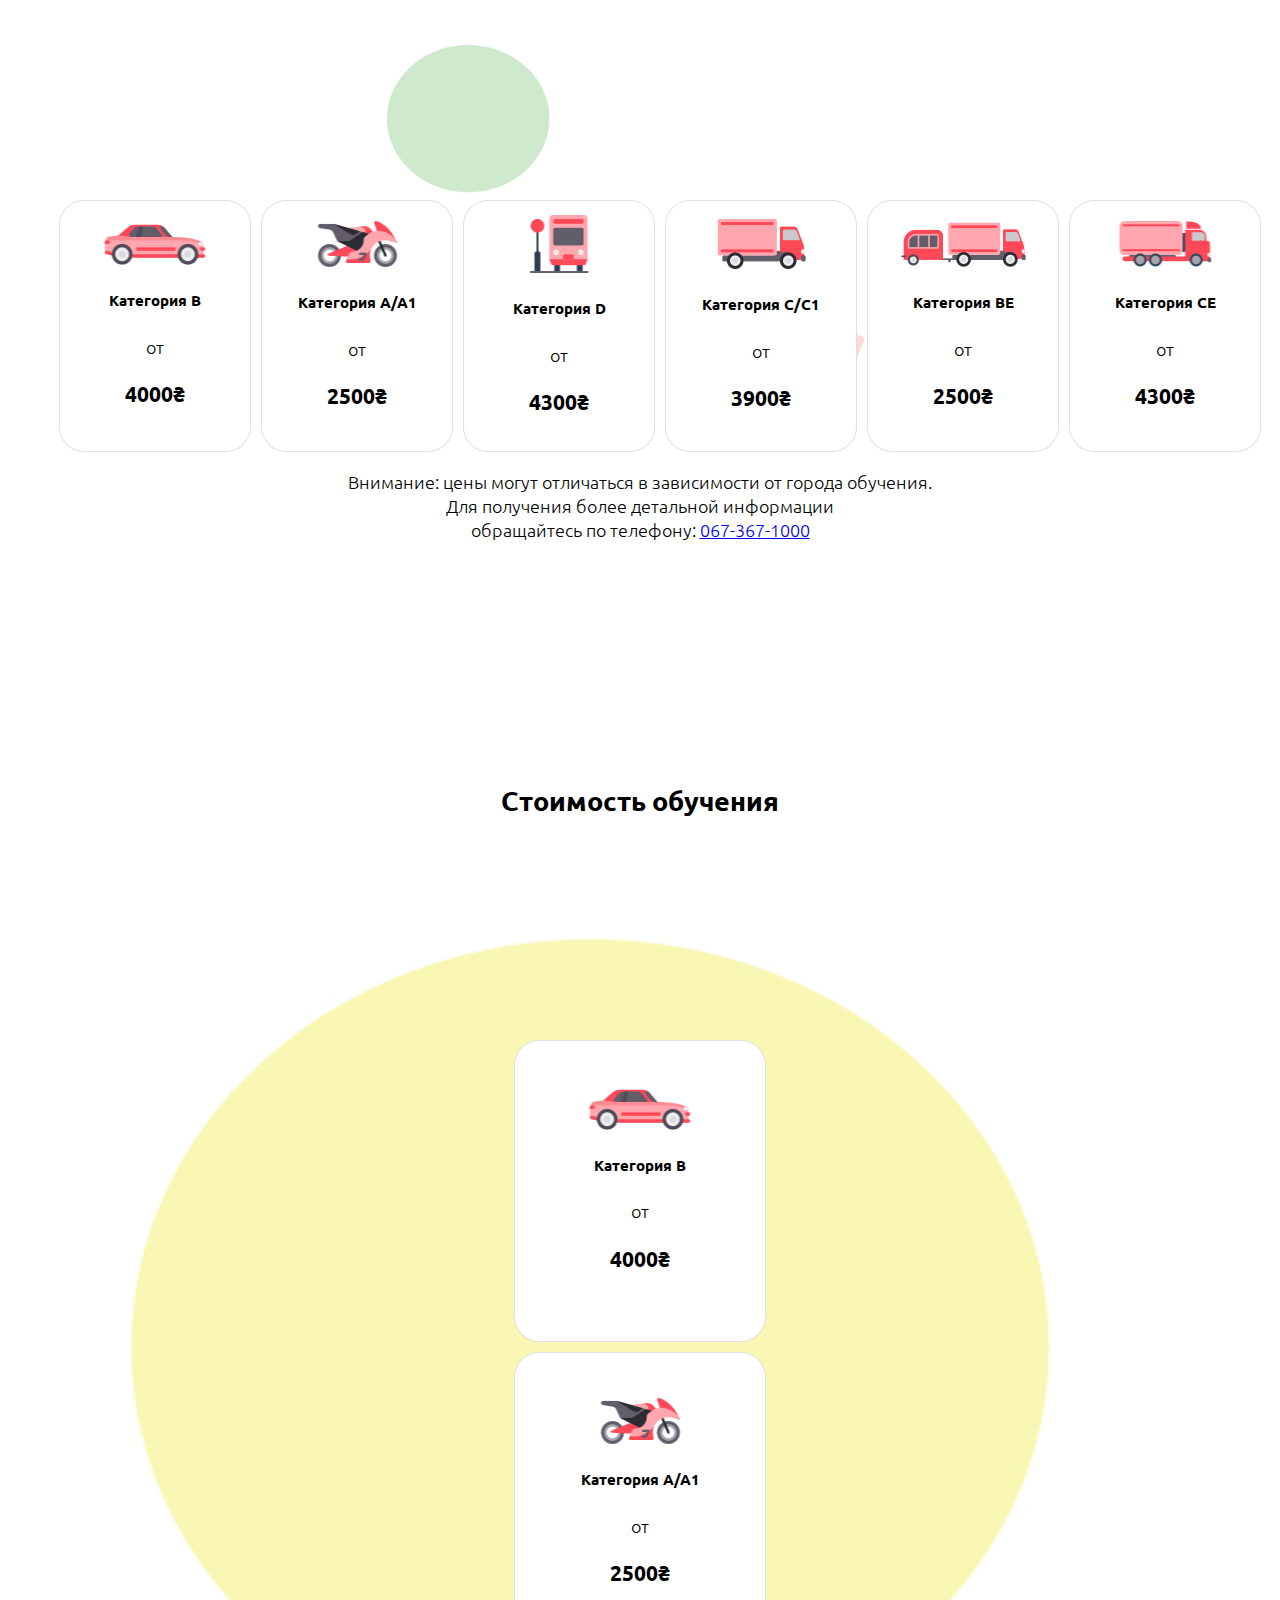
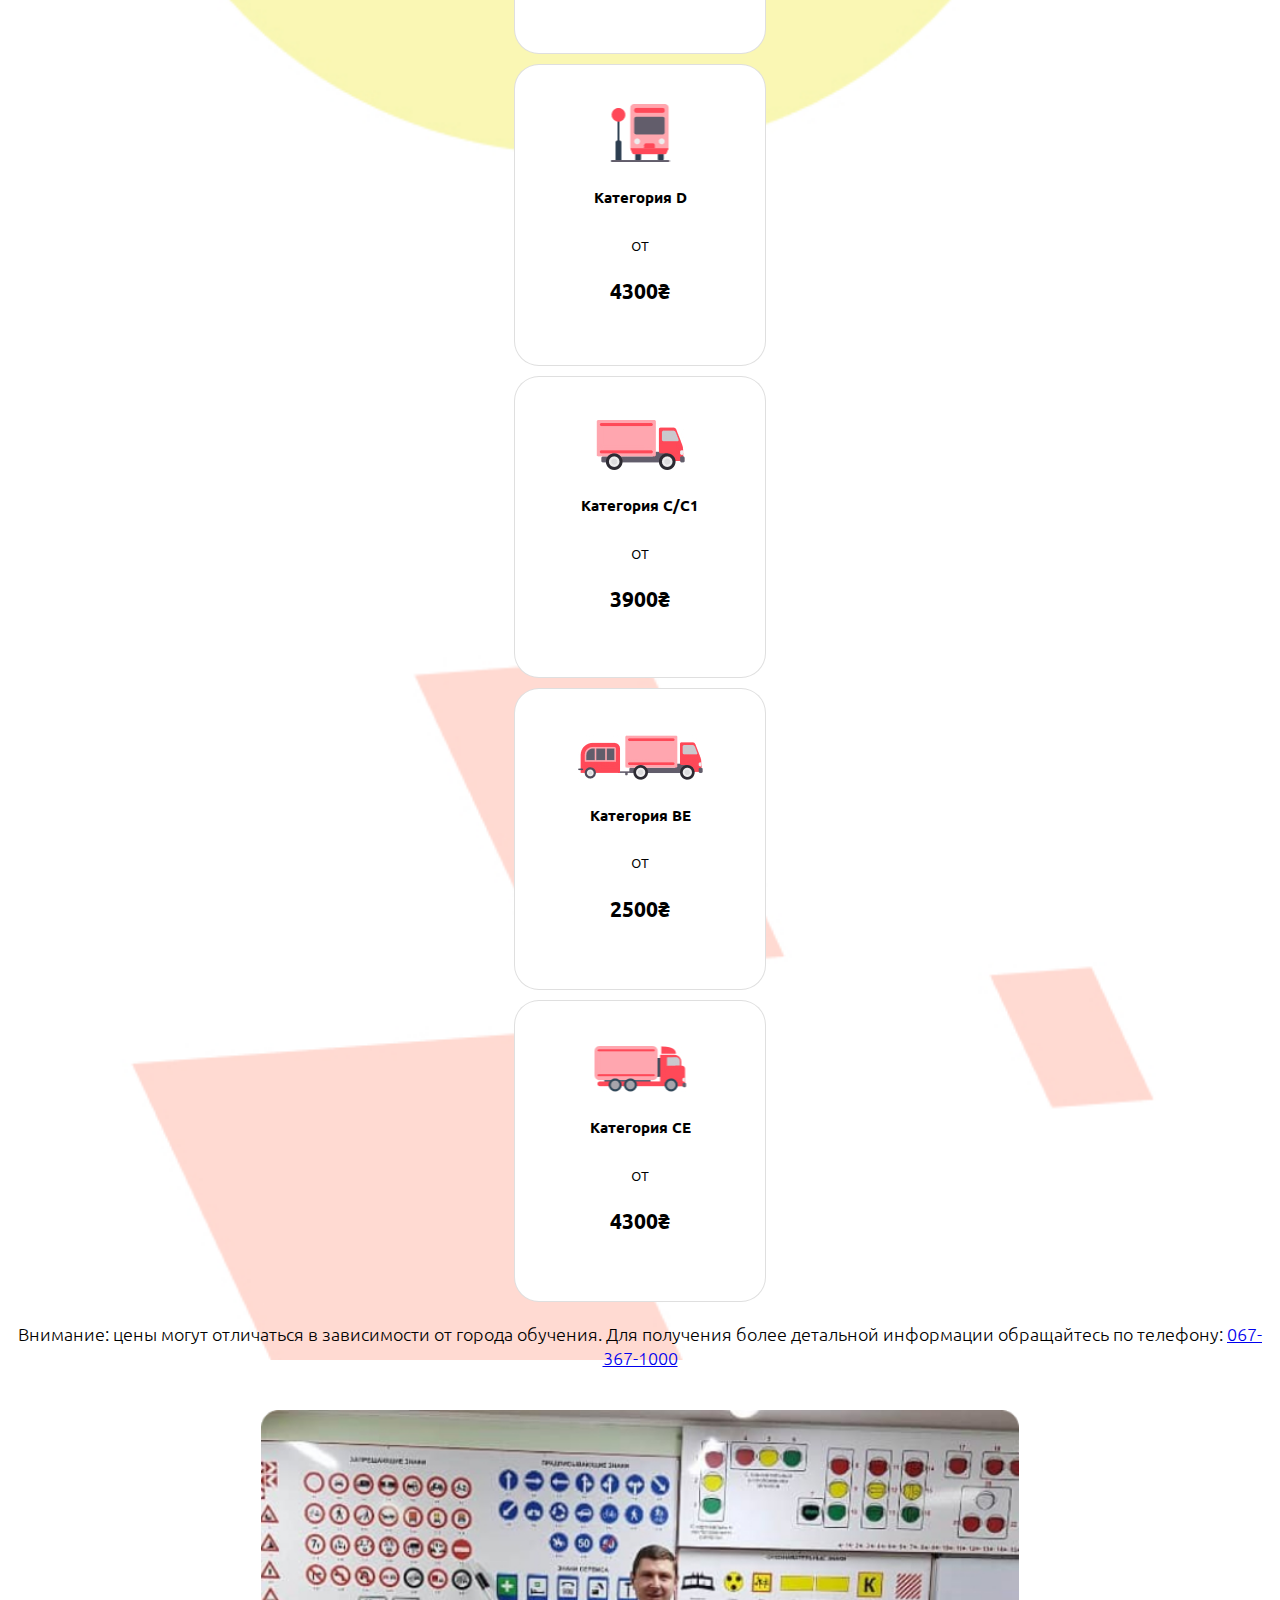
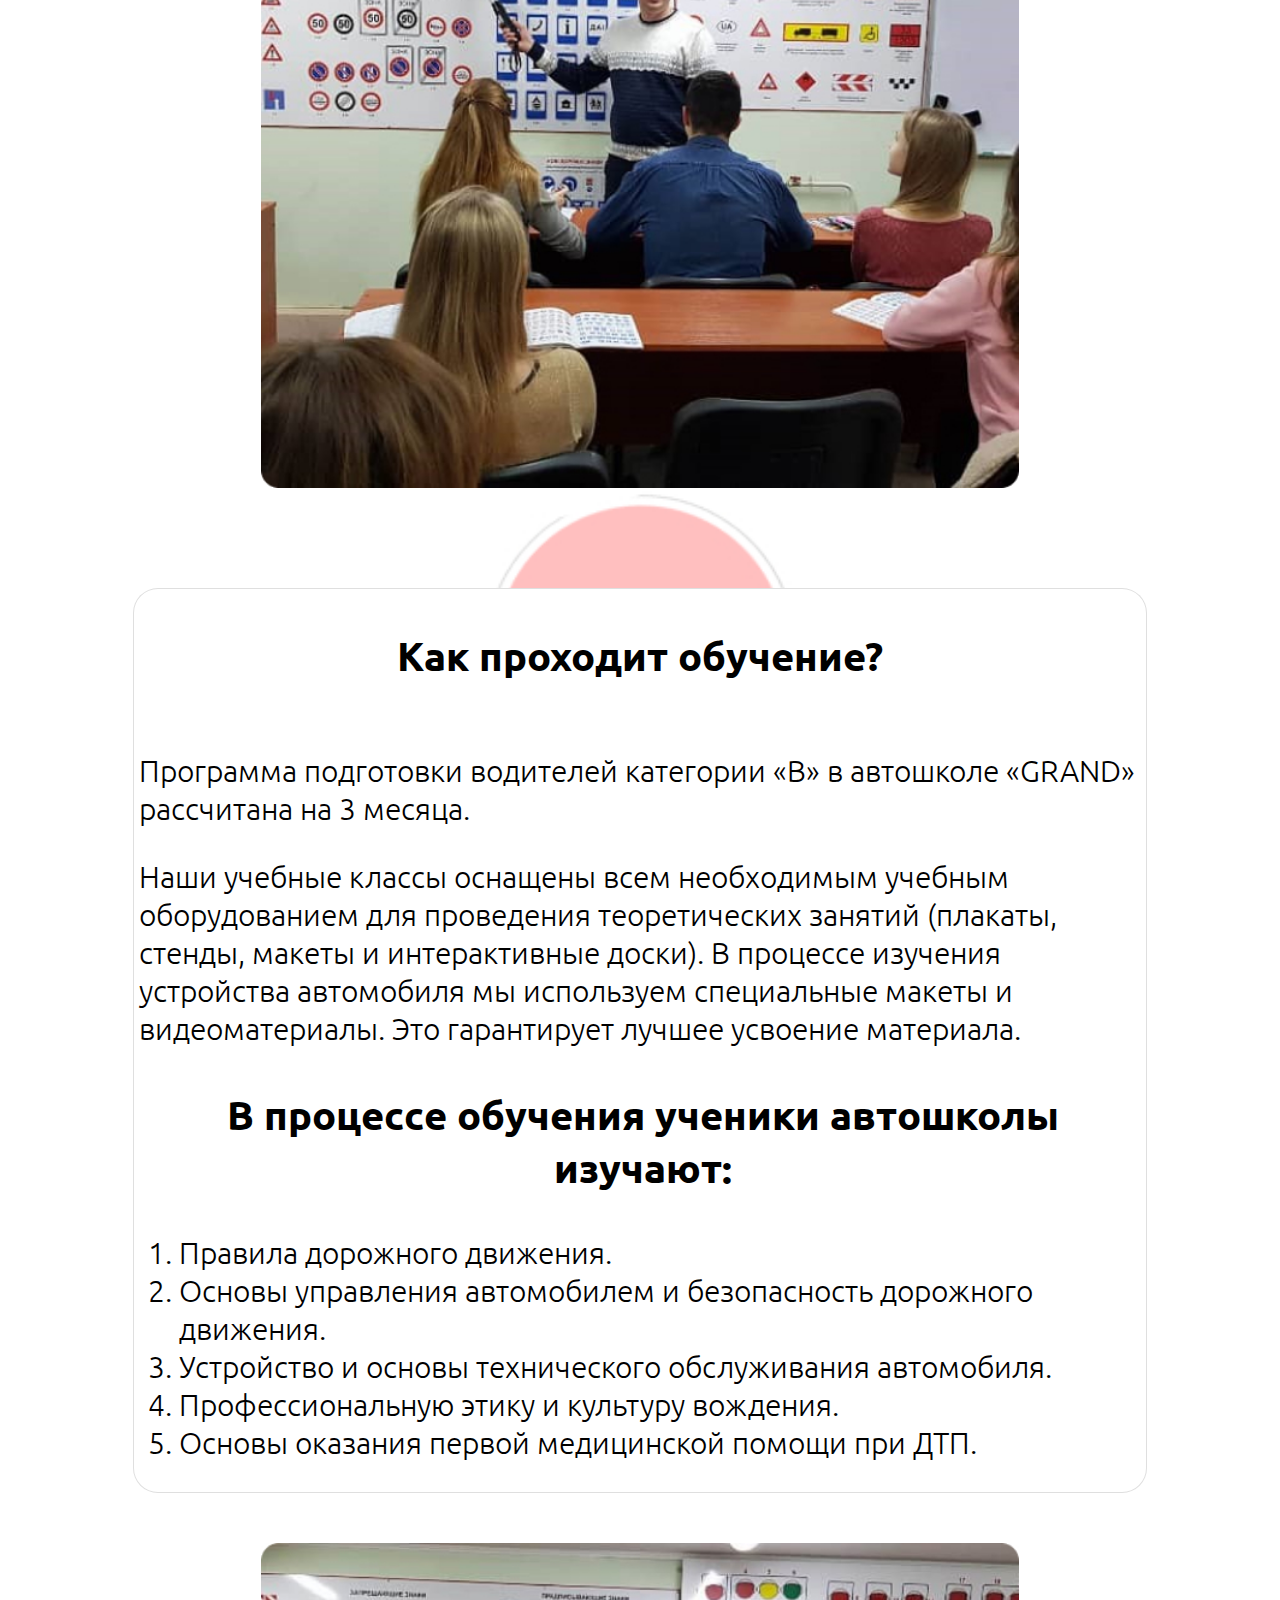
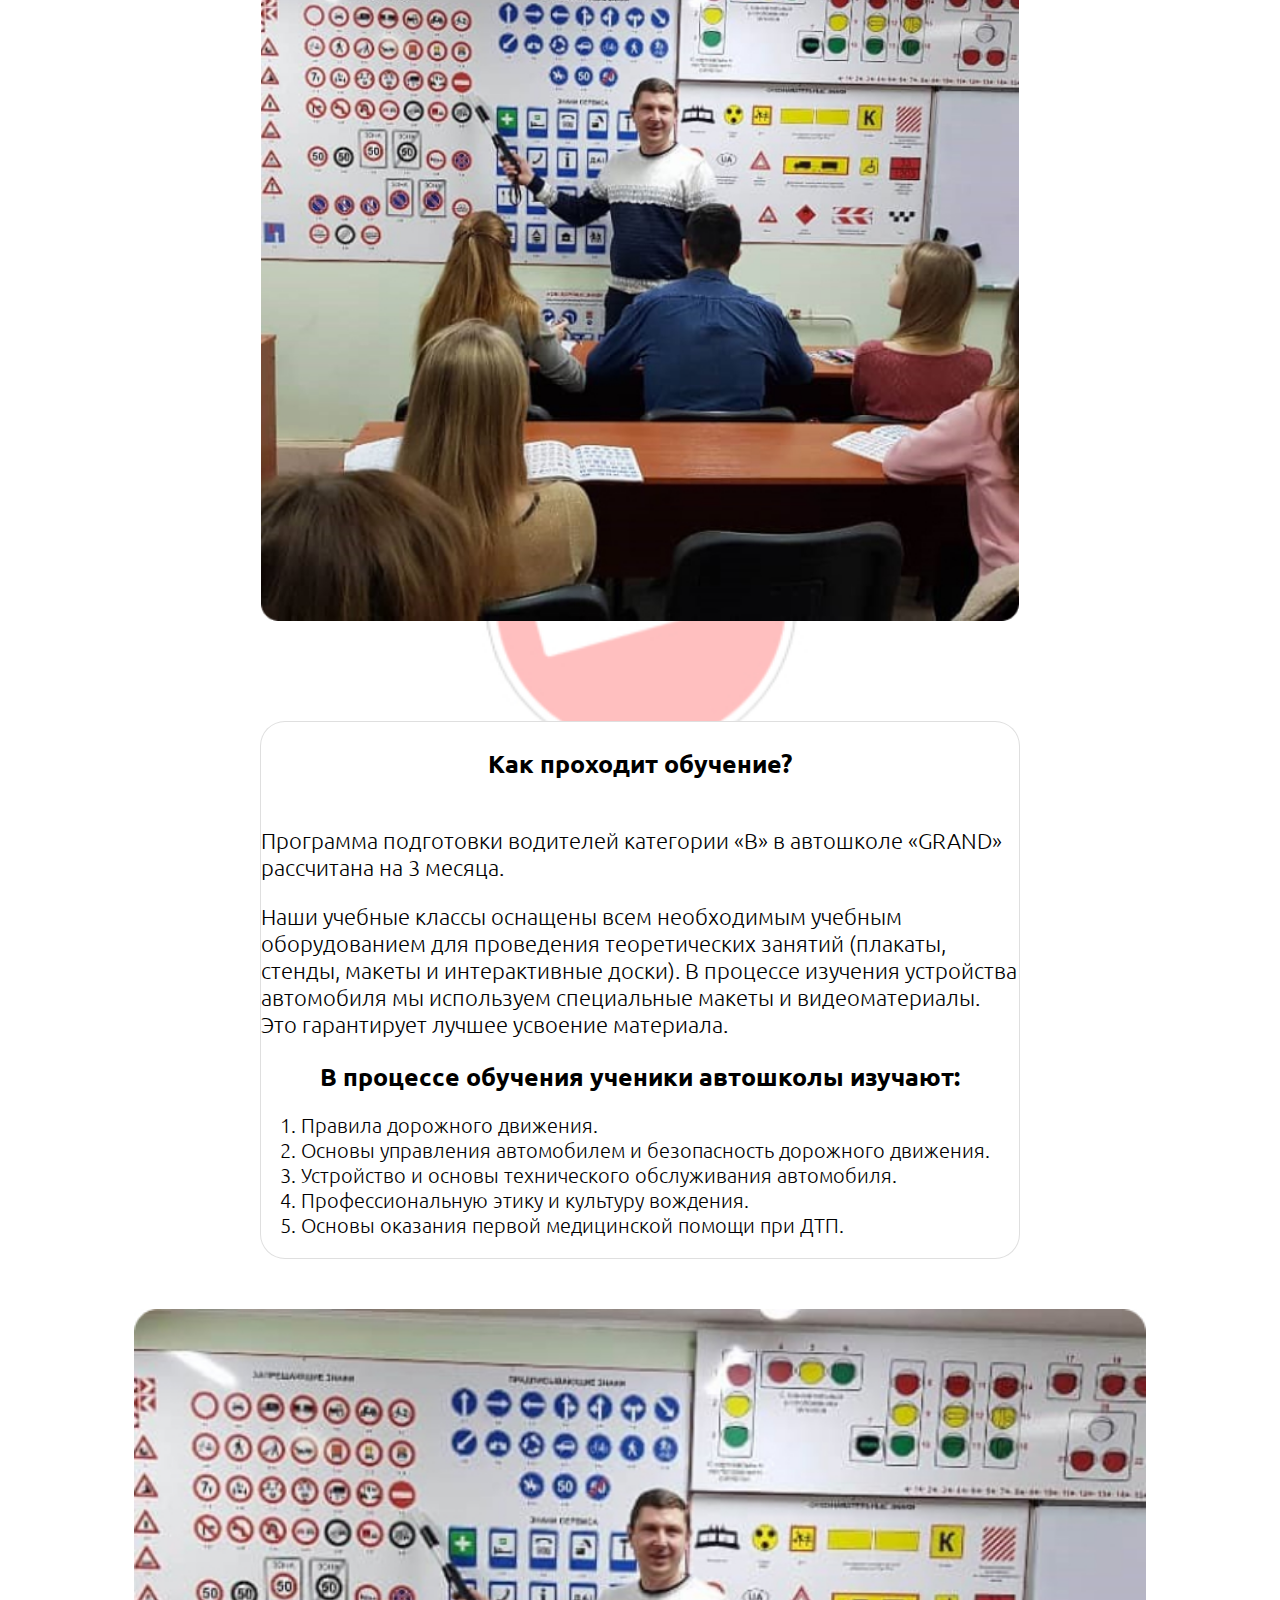
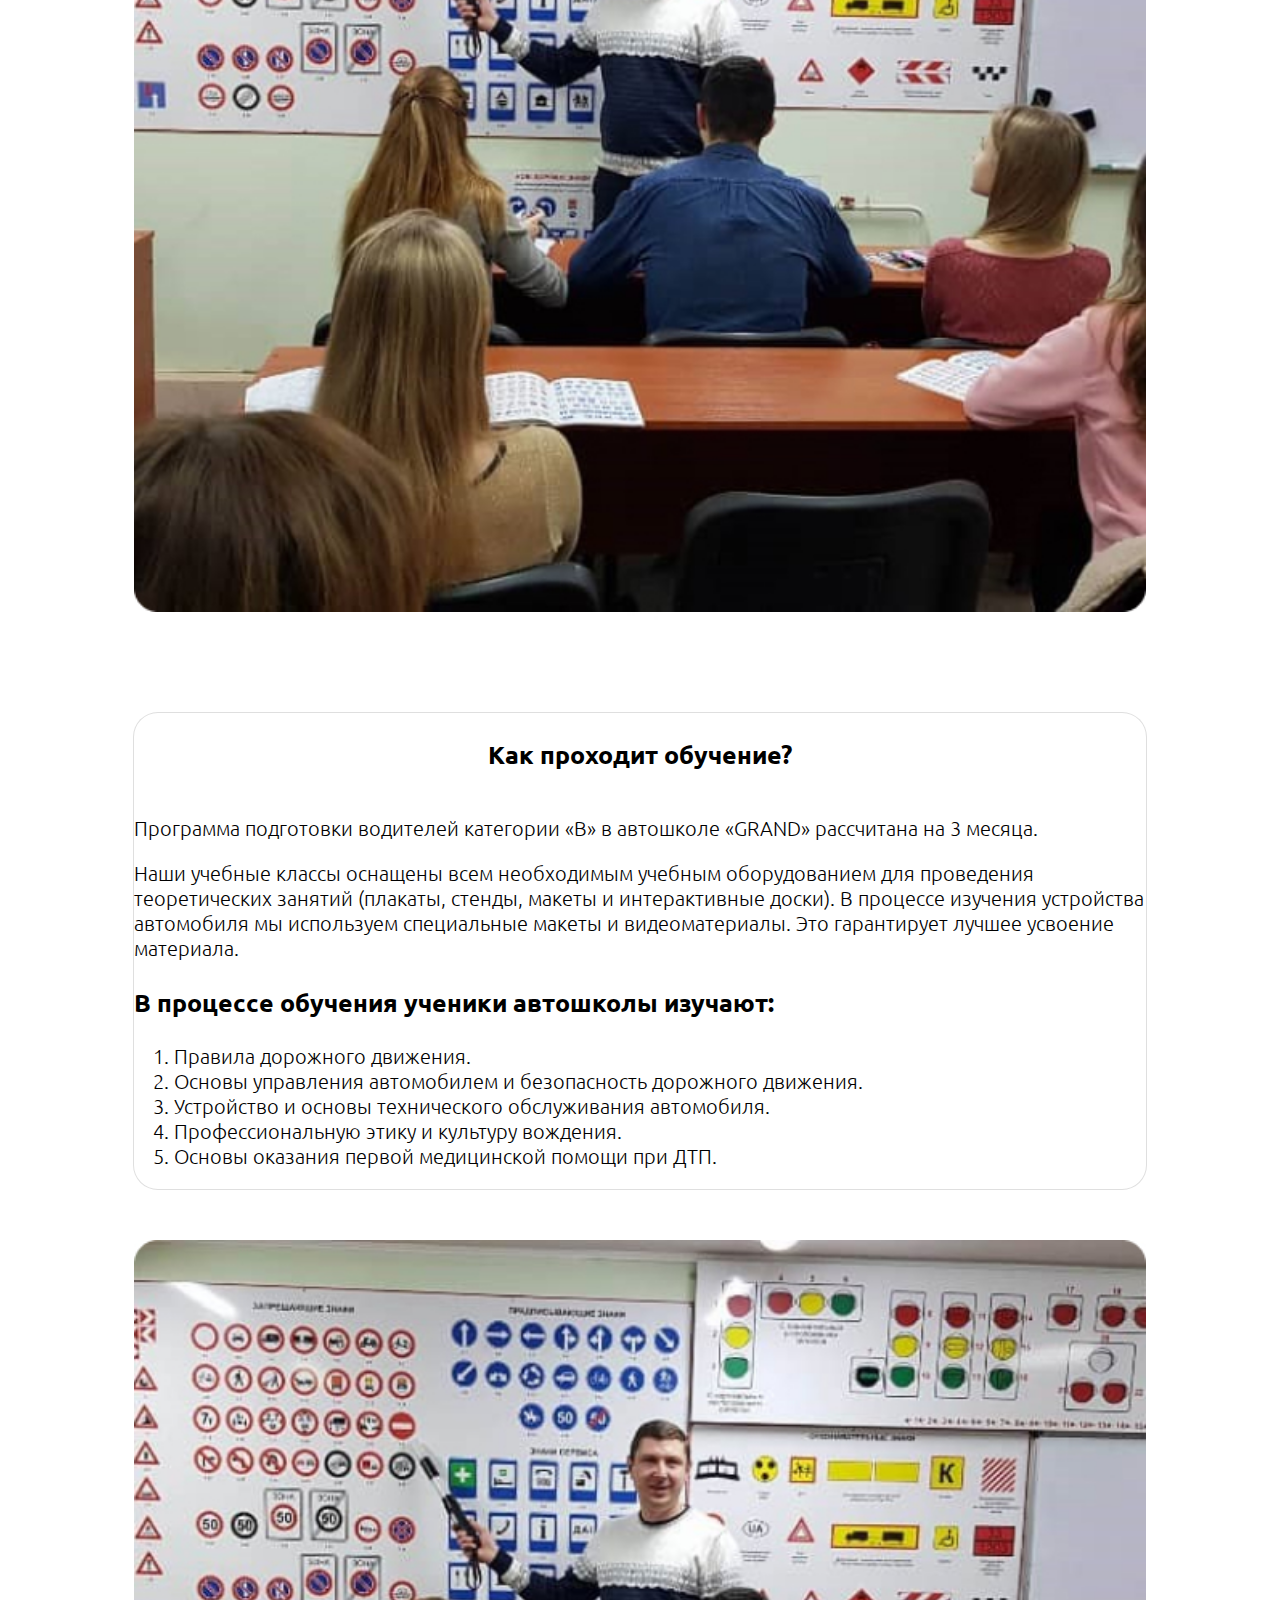
==== commit 98edaf38: "arrows, anchors" ====
--- a/index.html
+++ b/index.html
@@ -32,26 +32,26 @@
             <div class="collapse navbar-collapse" id="navbarSupportedContent">
                 <ul class="navbar-nav me-auto mb-2 mb-lg-0">
                     <li class="nav-item">
-                        <a class="nav-link active" aria-current="page" href="#">Филиалы</a>
+                        <a id="filials" class="nav-link active" aria-current="page" href="#">Филиалы</a>
                     </li>
                     <li class="nav-item">
-                        <a class="nav-link" href="#">Обучение и цени</a>
+                        <a id="education" class="nav-link" href="#">Обучение и цены</a>
                     </li>
                     <li class="nav-item">
-                        <a class="nav-link" href="#">Автопарк</a>
+                        <a id="cars" class="nav-link" href="#">Автопарк</a>
                     </li>
                     <li class="nav-item">
-                        <a class="nav-link" href="#">Отзывы</a>
+                        <a id="comments" class="nav-link" href="#">Отзывы</a>
                     </li>
                     <li class="nav-item">
-                        <a class="nav-link" href="#">Контакты</a>
+                        <a id="contacts" class="nav-link" href="#">Контакты</a>
                     </li>
                     <li class="nav-item">
-                        <a class="nav-link" href="#">Галерея</a>
+                        <a class="nav-link" href="#galary">Галерея</a>
                     </li>
                 </ul>
                 <div class="header__button">
-                    <button class="button button-filled button-red button-shadowed">Оставить заявку</button>
+                    <a id="register" href="#"><button class="button button-filled button-red button-shadowed">Оставить заявку</button></a>
                 </div>
             </div>
         </div>
@@ -113,7 +113,7 @@
             </div>
         </section>
 
-        <section class="fillials_sm1400px col-xl d-none d-xl-block d-xl-block">
+        <section id="anchor_filial_1200" class="fillials_sm1400px col-xl d-none d-xl-block d-xl-block">
             <div class="fillials_sm1400px_wrap">
                 <div class="fillials_text_1400">Наши филиалы</div>
                 <div class="map_sm1199px">
@@ -143,7 +143,7 @@
             </div>
         </section>
 
-        <section class="fillials_sm1199px col-lg d-none d-lg-block d-xl-none">
+        <section id="anchor_filial_900" class="fillials_sm1199px col-lg d-none d-lg-block d-xl-none">
             <div class="fillials_sm1199px_wrap">
                 <div class="fillials_text_1400">Наши филиалы</div>
                 <div class="map_sm1199px">
@@ -171,9 +171,9 @@
                     <button class="button button-filled button-yellow">Записаться в школу</button>
                 </div>
             </div>
-        </section>
-
-        <section class="fillials_sm992px col-md d-none d-md-block d-lg-none">
+        </section>  
+
+        <section id="anchor_filial_768" class="fillials_sm992px col-md d-none d-md-block d-lg-none">
             <div class="fillials_sm992px_wrap">
                 <div class="fillials_text_1400">Наши филиалы</div>
                 <div class="map_sm992ppx">
@@ -203,7 +203,7 @@
             </div>
         </section>
 
-        <section class="fillials_sm768px d-none d-sm-block d-md-none">
+        <section id="anchor_filial_576" class="fillials_sm768px d-none d-sm-block d-md-none">
             <div class="fillials_sm768px_wrap">
                 <div class="fillials_text_1400">Наши филиалы</div>
                 <div class="map_sm768px">
@@ -234,7 +234,7 @@
             </div>
         </section>
 
-        <section class="fillials_sm576px  d-sm-none">
+        <section id="anchor_filial_320" class="fillials_sm576px  d-sm-none">
             <div class="fillials_text_1400">Наши филиалы</div>
             <div class="map_sm576px">
                 <div class="map__wrapper_sm576px">
@@ -262,7 +262,7 @@
             </div>
         </section>
 
-        <section class="education-price_1400px col-xl d-none d-xl-block d-xl-block">
+        <section id="edu_1200" class="education-price_1400px col-xl d-none d-xl-block d-xl-block">
             <div class="education-price-wrap_1400">
                 <h2 class="education_price_text">Стоимость обучения</h2>
                 <div class="slider">
@@ -361,7 +361,7 @@
             </div>
         </section>
 
-        <section class="education-price_1200px col-lg d-none d-lg-block d-xl-none">
+        <section id="edu_900" class="education-price_1200px col-lg d-none d-lg-block d-xl-none">
             <div class="education-price-wrap">
                 <h2 class="education_price_text">Стоимость обучения</h2>
                 <div class="slider">
@@ -460,7 +460,7 @@
             </div>
         </section>
 
-        <section class="education-price_992px col-md d-none d-md-block d-lg-none">
+        <section id="edu_768" class="education-price_992px col-md d-none d-md-block d-lg-none">
             <div class="education-price-wrap">
                 <h2 class="education_price_text">Стоимость обучения</h2>
                 <div class="slider">
@@ -560,7 +560,7 @@
             </div>
         </section>
 
-        <section class="education-price_768px d-none d-sm-block d-md-none">
+        <section id="edu_576" class="education-price_768px d-none d-sm-block d-md-none">
             <div class="education-price-wrap">
                 <h2 class="education_price_text">Стоимость обучения</h2>
                 <div class="slider">
@@ -660,7 +660,7 @@
             </div>
         </section>
 
-        <section class="education-price_576px d-sm-none">
+        <section id="edu_320" class="education-price_576px d-sm-none">
             <div class="education-price-wrap_576px">
                 <h2 class="education_price_text">Стоимость обучения</h2>
                 <div class="slider ">
@@ -892,7 +892,7 @@
             </div>
         </section>
 
-        <section class="school-autopark_1199 col-lg d-none d-lg-block">
+        <section id="cars_1400" class="school-autopark_1199 col-lg d-none d-lg-block">
             <p class="school-autopark_text">Автопарк школы</p>
             <div class="slider">
                 <div class="slider__content">
@@ -960,7 +960,7 @@
             </div>
         </section>
 
-        <section class="school-autopark_576 d-sm-none">
+        <section id="cars_1200" class="school-autopark_576 d-sm-none">
             <p class="school-autopark_text">Автопарк школы</p>
             <div class="slider_576px">
                 <div class="slider__content_576">
@@ -1028,7 +1028,7 @@
             </div>
         </section>
 
-        <section class="school-autopark_768 d-none d-sm-block d-md-none">
+        <section id="cars_900" class="school-autopark_768 d-none d-sm-block d-md-none">
             <p class="school-autopark_text">Автопарк школы</p>
             <div class="slider">
                 <div class="slider__content">
@@ -1097,7 +1097,7 @@
             </div>
         </section>
 
-        <section class="school-autopark col-md d-none d-md-block d-lg-none">
+        <section id="cars_768" class="school-autopark col-md d-none d-md-block d-lg-none">
             <p class="school-autopark_text">Автопарк школы</p>
             <div class="slider">
                 <div class="slider__content">
@@ -1168,16 +1168,14 @@
         </section>
 
         <!--        1199-->
-        <section class="student-feedback_1199 col-lg d-none d-lg-block">
+        <section id="comment_1400" class="student-feedback_1199 col-lg d-none d-lg-block">
             <div class="wrapper d-flex flex-column align-items-center">
                 <h2 class="student-feedback_main_text">Отзывы учеников</h2>
                 <div class="row align-items-center">
                     <div class="col-1">
                         <div id="left_arrow_comment_id-1199" class="right_arrow_comment slider__item">
-                            <svg width="14" height="14" viewBox="0 0 14 14" fill="none"
-                                 xmlns="http://www.w3.org/2000/svg" class="img_animation">
-                                <path d="M13.5 7H1M1 7L7 1M1 7L7 13" stroke="#403F3D" stroke-linecap="round"
-                                      stroke-linejoin="round"/>
+                            <svg xmlns="http://www.w3.org/2000/svg" width="35" height="35" viewBox="0 0 50 50">
+                                <polyline points="35,10 15,25 35,40" stroke="#000" stroke-width="2" fill="none" />
                             </svg>
                         </div>
                     </div>
@@ -1188,10 +1186,8 @@
                     </div>
                     <div class="col-1">
                         <div id="right_arrow_comment_id-1199" class="right_arrow_comment slider__item">
-                            <svg width="24" height="24" viewBox="0 0 24 24" fill="none"
-                                 xmlns="http://www.w3.org/2000/svg" class="img_animation">
-                                <path d="M6 12H18.5M18.5 12L12.5 6M18.5 12L12.5 18" stroke="#403F3D"
-                                      stroke-linecap="round" stroke-linejoin="round"/>
+                            <svg xmlns="http://www.w3.org/2000/svg" width="35" height="35" viewBox="0 0 50 50">
+                                <polyline points="15,10 35,25 15,40" stroke="#000" stroke-width="2" fill="none" />
                             </svg>
                         </div>
                     </div>
@@ -1205,16 +1201,14 @@
         </section>
 
         <!--        992-->
-        <section class="student-feedback col-md d-none d-md-block d-lg-none">
+        <section id="comment_768" class="student-feedback col-md d-none d-md-block d-lg-none">
             <div class="wrapper d-flex flex-column align-items-center">
                 <h2 class="student-feedback_main_text">Отзывы учеников</h2>
                 <div class="row align-items-center">
-                    <div class="col-1 mx-auto">
-                        <div id="left_arrow_comment_id-992" class="right_arrow_comment slider__item">
-                            <svg width="14" height="14" viewBox="0 0 14 14" fill="none"
-                                 xmlns="http://www.w3.org/2000/svg" class="img_animation">
-                                <path d="M13.5 7H1M1 7L7 1M1 7L7 13" stroke="#403F3D" stroke-linecap="round"
-                                      stroke-linejoin="round"/>
+                    <div class="col-1">
+                       <div id="left_arrow_comment_id-992" class="right_arrow_comment slider__item">
+                            <svg xmlns="http://www.w3.org/2000/svg" width="35" height="35" viewBox="0 0 50 50">
+                                <polyline points="35,10 15,25 35,40" stroke="#000" stroke-width="2" fill="none" />
                             </svg>
                         </div>
                     </div>
@@ -1223,14 +1217,12 @@
                             <!-- List items go here -->
                         </ul>
                     </div>
-                    <div class="col-1 mx-auto">
+                    <div class="col-1">
                         <div id="right_arrow_comment_id-992" class="right_arrow_comment slider__item">
-                            <svg width="24" height="24" viewBox="0 0 24 24" fill="none"
-                                 xmlns="http://www.w3.org/2000/svg" class="img_animation">
-                                <path d="M6 12H18.5M18.5 12L12.5 6M18.5 12L12.5 18" stroke="#403F3D"
-                                      stroke-linecap="round" stroke-linejoin="round"/>
-                            </svg>
-                        </div>
+                        <svg xmlns="http://www.w3.org/2000/svg" width="35" height="35" viewBox="0 0 50 50">
+                            <polyline points="15,10 35,25 15,40" stroke="#000" stroke-width="2" fill="none" />
+                        </svg>
+                    </div>
                     </div>
                 </div>
                 <div class="student-feedback__button mt-4">
@@ -1242,17 +1234,15 @@
         </section>
 
         <!--        768-->
-        <section class="student-feedback d-none d-sm-block d-md-none">
+        <section id="comment_900" class="student-feedback d-none d-sm-block d-md-none">
             <div class="wrapper d-flex flex-column align-items-center">
                 <h2 class="student-feedback_main_text">Отзывы учеников</h2>
                 <div class="row align-items-center">
                     <div id="slider_768_arrow" class="col-1 d-flex justify-content-center">
                         <div id="left_arrow_comment_id-768"
                              class="d-flex justify-content-center right_arrow_comment slider__item">
-                            <svg width="14" height="14" viewBox="0 0 14 14" fill="none"
-                                 xmlns="http://www.w3.org/2000/svg" class="img_animation">
-                                <path d="M13.5 7H1M1 7L7 1M1 7L7 13" stroke="#403F3D" stroke-linecap="round"
-                                      stroke-linejoin="round"/>
+                             <svg xmlns="http://www.w3.org/2000/svg" width="35" height="35" viewBox="0 0 50 50">
+                                <polyline points="35,10 15,25 35,40" stroke="#000" stroke-width="2" fill="none" />
                             </svg>
                         </div>
                     </div>
@@ -1264,10 +1254,8 @@
                     <div id="slider_768_arrow" class="col-1 d-flex justify-content-center">
                         <div id="right_arrow_comment_id-768"
                              class="d-flex justify-content-center right_arrow_comment slider__item">
-                            <svg width="24" height="24" viewBox="0 0 24 24" fill="none"
-                                 xmlns="http://www.w3.org/2000/svg" class="img_animation">
-                                <path d="M6 12H18.5M18.5 12L12.5 6M18.5 12L12.5 18" stroke="#403F3D"
-                                      stroke-linecap="round" stroke-linejoin="round"/>
+                             <svg xmlns="http://www.w3.org/2000/svg" width="35" height="35" viewBox="0 0 50 50">
+                                <polyline points="15,10 35,25 15,40" stroke="#000" stroke-width="2" fill="none" />
                             </svg>
                         </div>
                     </div>
@@ -1281,16 +1269,14 @@
         </section>
 
         <!--        576-->
-        <section class="student-feedback d-sm-none">
+        <section id="comment_1200" class="student-feedback d-sm-none">
             <div class="wrapper d-flex flex-column align-items-center">
                 <h2 class="student-feedback_main_text">Отзывы учеников</h2>
                 <div class="row align-items-center px-4">
                     <div class="col-1 d-flex justify-content-center">
                         <div id="left_arrow_comment_id-576" class="right_arrow_comment d-flex justify-content-center">
-                            <svg width="24" height="24" viewBox="0 0 24 24" fill="none"
-                                 xmlns="http://www.w3.org/2000/svg" class="img_animation">
-                                <path d="M13.5 7H1M1 7L7 1M1 7L7 13" stroke="#403F3D" stroke-linecap="round"
-                                      stroke-linejoin="round"/>
+                            <svg xmlns="http://www.w3.org/2000/svg" width="20" height="20" viewBox="0 0 50 50">
+                                <polyline points="35,10 15,25 35,40" stroke="#000" stroke-width="2" fill="none" />
                             </svg>
                         </div>
                     </div>
@@ -1301,10 +1287,8 @@
                     </div>
                     <div class="col-1 d-flex justify-content-center">
                         <div id="right_arrow_comment_id-576" class="right_arrow_comment d-flex justify-content-center">
-                            <svg width="24" height="24" viewBox="0 0 24 24" fill="none"
-                                 xmlns="http://www.w3.org/2000/svg" class="img_animation">
-                                <path d="M6 12H18.5M18.5 12L12.5 6M18.5 12L12.5 18" stroke="#403F3D"
-                                      stroke-linecap="round" stroke-linejoin="round"/>
+                            <svg xmlns="http://www.w3.org/2000/svg" width="20" height="20" viewBox="0 0 50 50">
+                                <polyline points="15,10 35,25 15,40" stroke="#000" stroke-width="2" fill="none" />
                             </svg>
                         </div>
                     </div>
@@ -1330,11 +1314,11 @@
                         <form id="commentForm">
                             <div class="mb-3">
                                 <label for="fullname" class="form-label">Ваше имя</label>
-                                <input type="text" class="form-control" id="fullname" required>
+                                <input type="text" class="form-control" id="fullname" required maxlength="148">
                             </div>
                             <div class="mb-3">
                                 <label for="comment" class="form-label">Комментарий</label>
-                                <input type="text" class="form-control" id="comment" required>
+                                <input type="text" class="form-control" id="comment" required maxlength="148">
                             </div>
                         </form>
                     </div>
@@ -1349,7 +1333,7 @@
         </div>
 
         <!-- 992 +-bes -->
-        <section class="join-our-school_992 col-md d-none d-md-block">
+        <section id="register_992" class="join-our-school_992 col-md d-none d-md-block">
             <div class="join-our-school_992_wrap">
                 <div class="join-our-school__promo_992">
                     <h2>Записаться в автошколу</h2>
@@ -1391,7 +1375,7 @@
         </section>
 
         <!-- 768 -->
-        <section class="join-our-school_768 d-none d-sm-block d-md-none">
+        <section id="register_768" class="join-our-school_768 d-none d-sm-block d-md-none">
             <div class="join-our-school_768_wrap">
                 <div class="join-our-school__promo_768">
                     <h2>Записаться в автошколу</h2>
@@ -1431,7 +1415,7 @@
         </section>
 
         <!-- 576 -->
-        <section class="join-our-school_576 d-sm-none">
+        <section id="register_576" class="join-our-school_576 d-sm-none">
             <div class="join-our-school__promo_576">
                 <h2>Записаться в автошколу</h2>
                 <p>Lorem ipsum dolor sit amet consectetur. Tristique commodo facilisis faucibus ut quis porttitor
@@ -1469,7 +1453,7 @@
         </section>
     </div>
 
-    <div class="promo__text_gal">
+    <div id="galary" class="promo__text_gal">
        Галерея
     </div>
 
@@ -1516,7 +1500,7 @@
                 <p>Наше правило — индивидуальный подход и достижение максимальных результатов.</p>
             </div>
         </div>
-        <div class="contacts">
+        <div id="contact_lg" class="contacts">
             <div class="contacts__wrapper">
                 <h3>Контакты</h3>
                 <p>Детальную информацию о графике занятий, стоимости обучения и графике набора в автошколу Вы можете
@@ -1555,7 +1539,7 @@
                 <p>Наше правило — индивидуальный подход и достижение максимальных результатов.</p>
             </div>
         </div>
-        <div class="contacts_576">
+        <div id="contact_sm" class="contacts_576">
             <div class="contacts__wrapper_576">
                 <h3>Контакты</h3>
                 <p>Детальную информацию о графике занятий, стоимости обучения и графике набора в автошколу Вы можете
@@ -1587,5 +1571,6 @@
 <script src="./js/comments.js"></script>
 <script src="./js/register.js"></script>
 <script src="./js/maps.js"></script>
+<script src="./js/anchor.js"></script>
 </body>
 </html>--- a/css/style.css
+++ b/css/style.css
@@ -899,7 +899,7 @@
 }
 
 .right_arrow_comment {
-    width: 60px;
+    /* width: 60px; */
     height: 60px;
     border-radius: 100px;
     border: 1px solid #665F55;
@@ -1083,27 +1083,6 @@
 
 .full-name_992 {
     margin-bottom: 20px;
-}
-
-/* .slider__item_comment {
-    opacity: 0;
-    transition: opacity 0.5s;
-  } */
-
-.slider-wrapper {
-    overflow: hidden;
-}
-
-.slide-next {
-    /* opacity: 0!important; */
-    /* transition: opacity 2s!important; */
-    /* animation: slide-next-animation 0.5s; */
-}
-
-.slide-previous {
-    /* opacity: 0; */
-    /* transition: opacity 0.5s; */
-    /* animation: slide-prev-animation 0.5s; */
 }
 
 @keyframes slide-next-animation {
@@ -1126,7 +1105,7 @@
 
 #successAlert {
     position: fixed;
-    top: 20px;
+    top: 120px;
     right: 20px;
     width: 400px;
     padding: 10px;
@@ -1137,8 +1116,29 @@
     font-size: 16px;
 }
 
-.row {
+#dangerAlert {
+    position: fixed;
+    top: 120px;
+    right: 20px;
+    width: 400px;
+    padding: 10px;
+    background-color: #F8D7DA;
+    color: #721C24;
+    border: 1px solid #F5C6CB;
+    border-radius: 4px;
+    font-size: 16px;
+}
+
+/* .row {
     padding-left: 2rem;
+} */
+
+.list-group {
+    padding: 0;
+    border: none;
+    justify-content: center;
+    flex-direction: row;
+    flex-wrap: nowrap;
 }
 
 
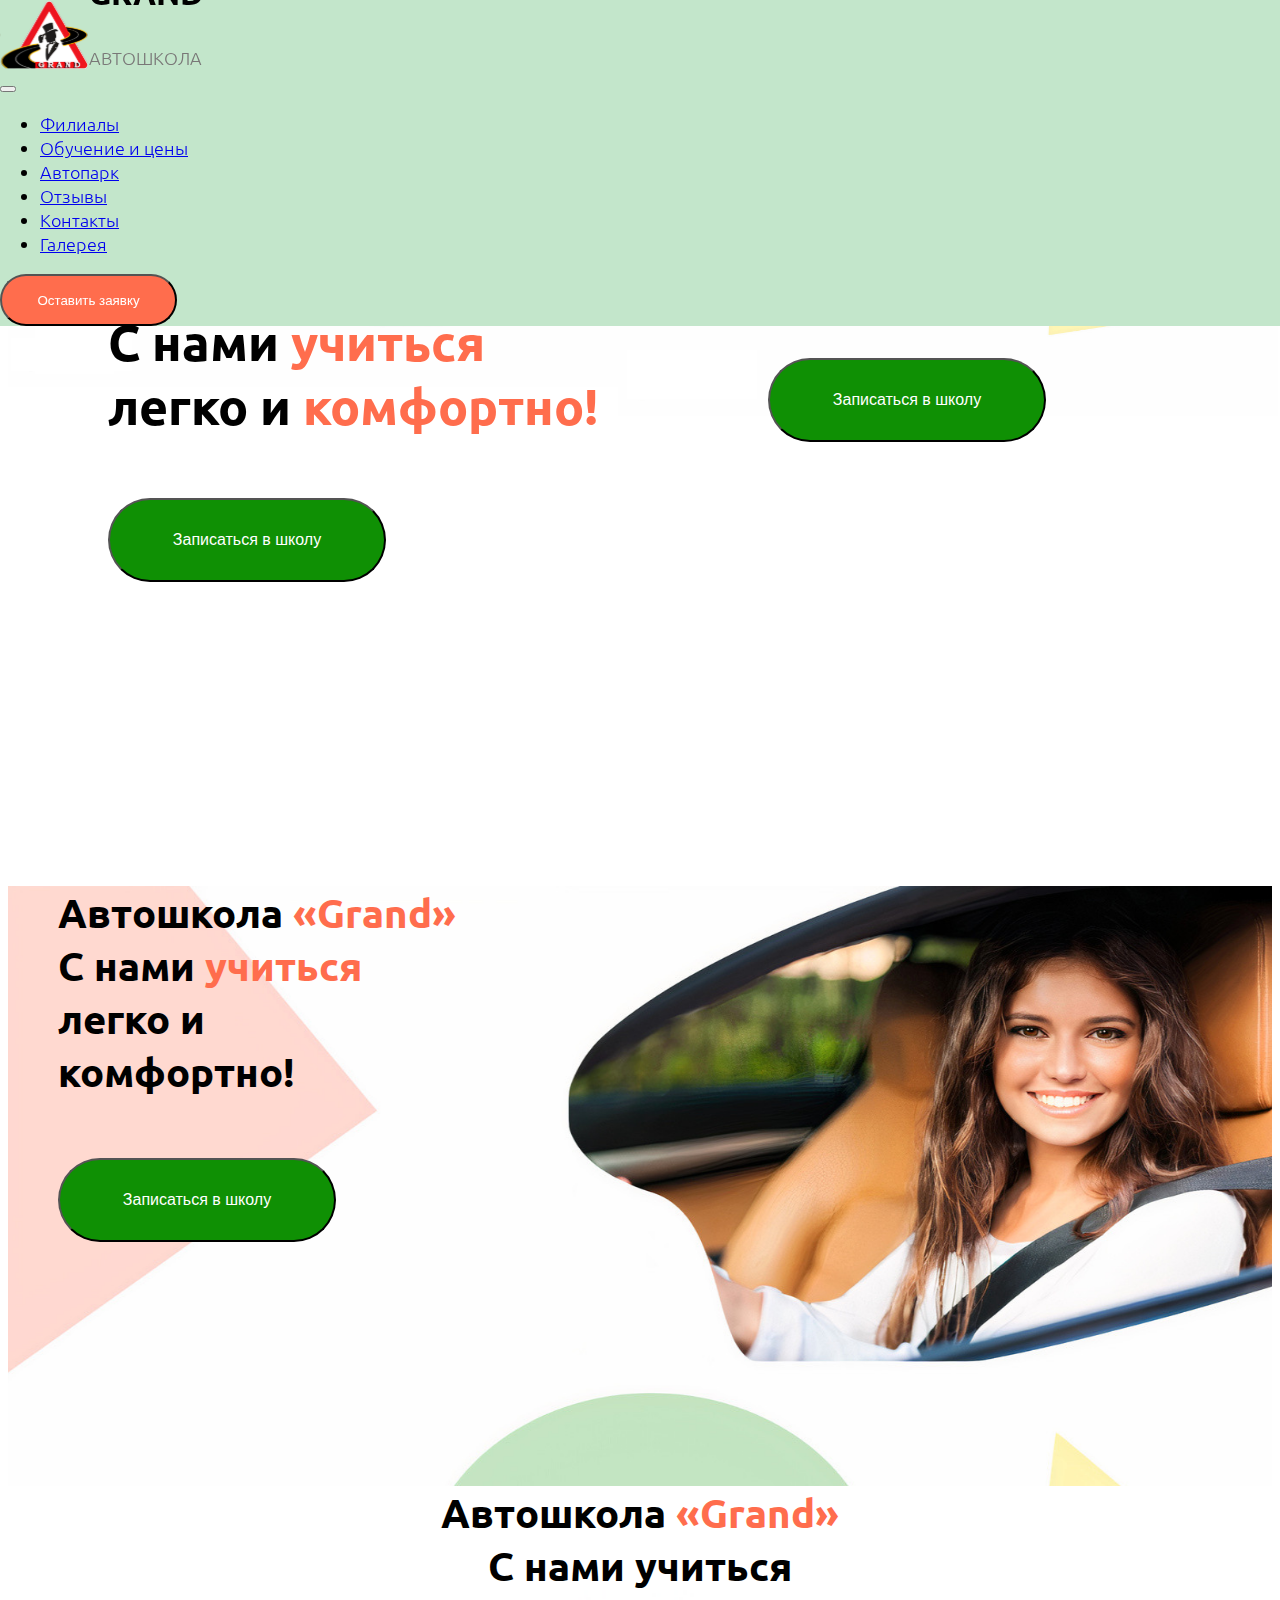
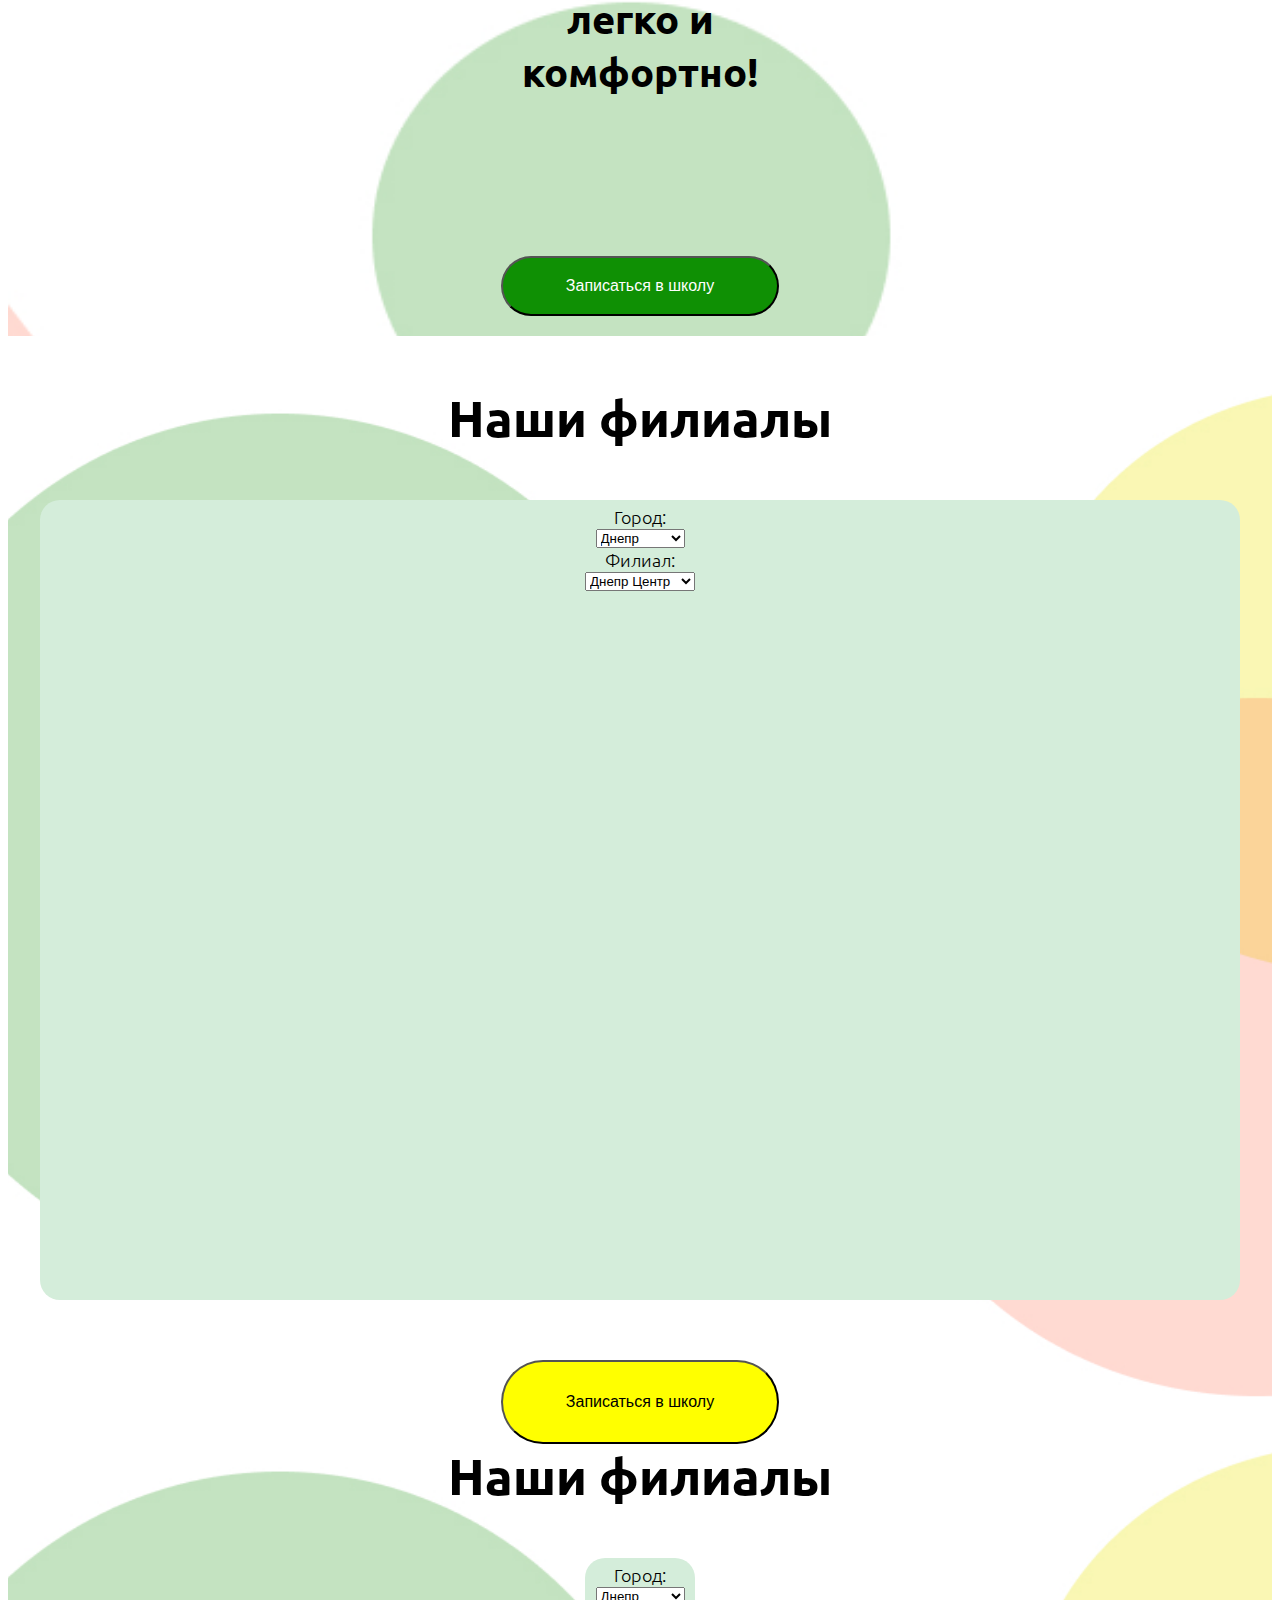
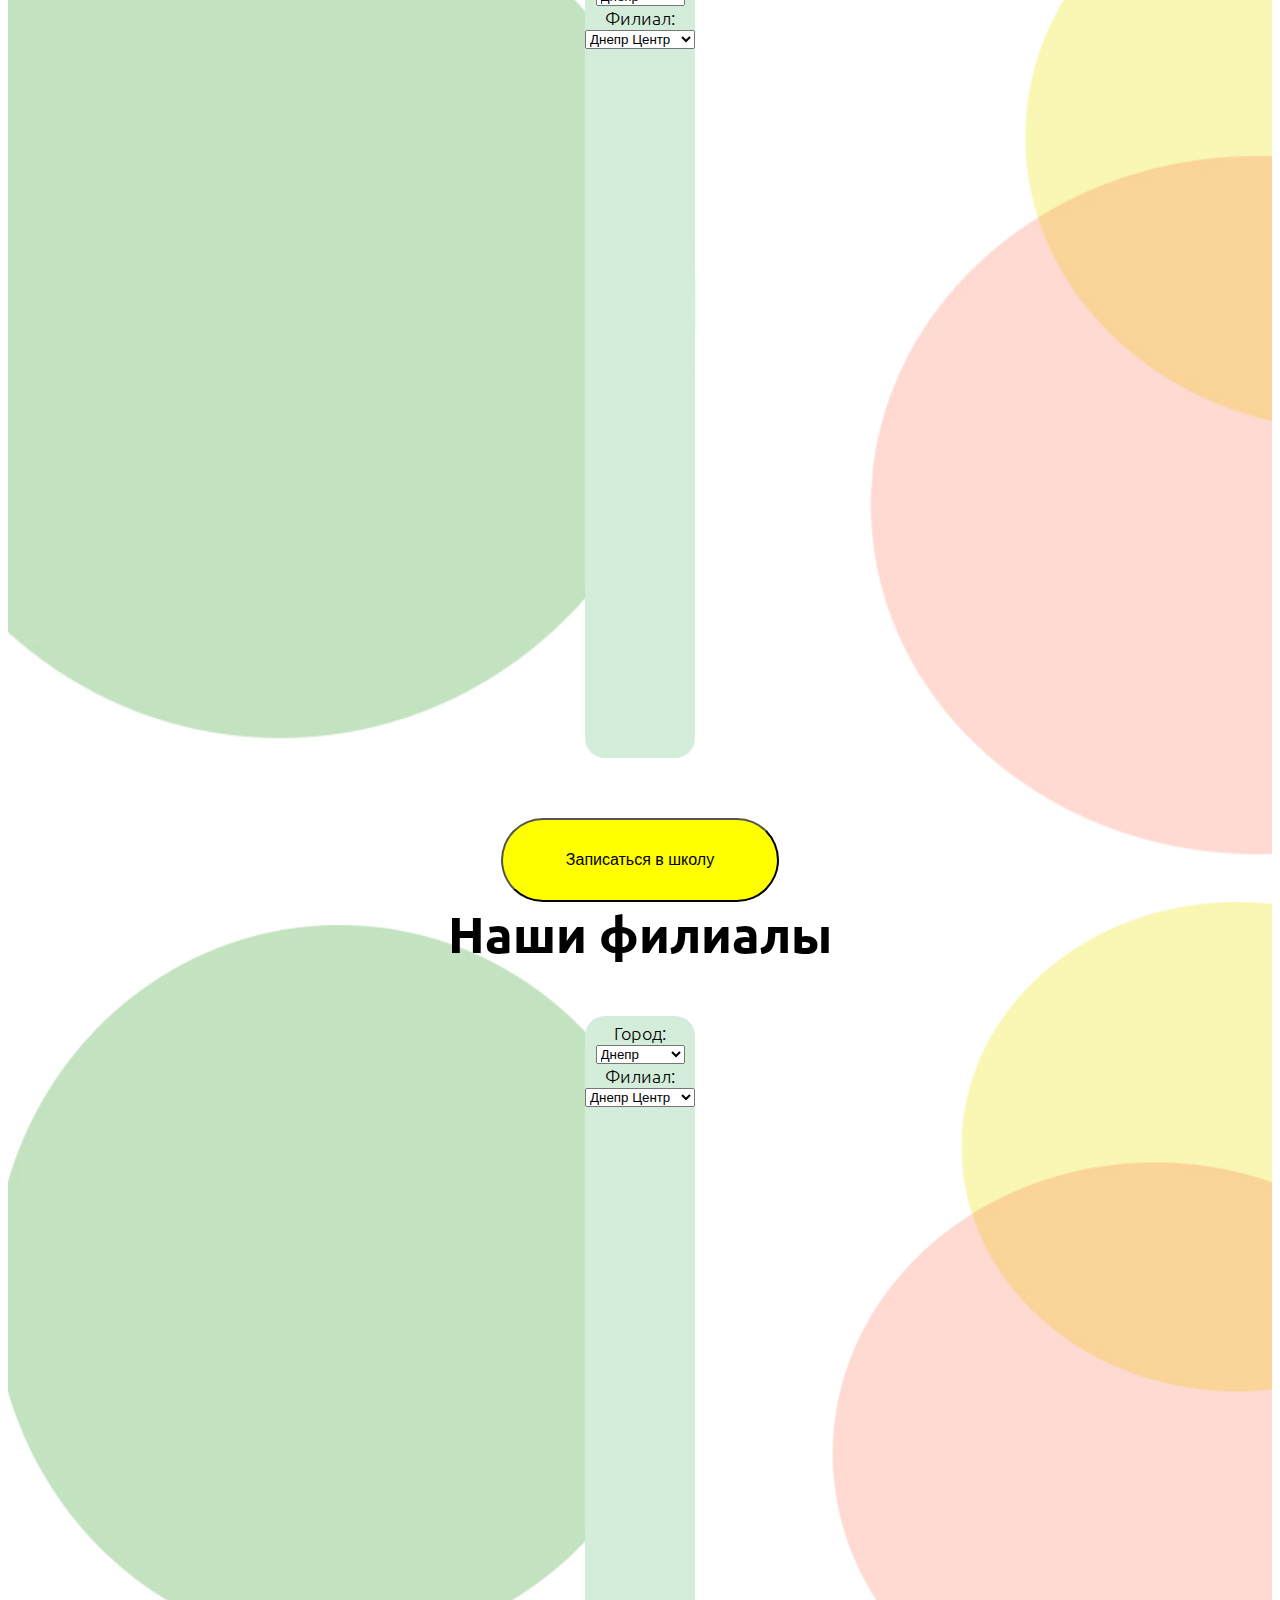
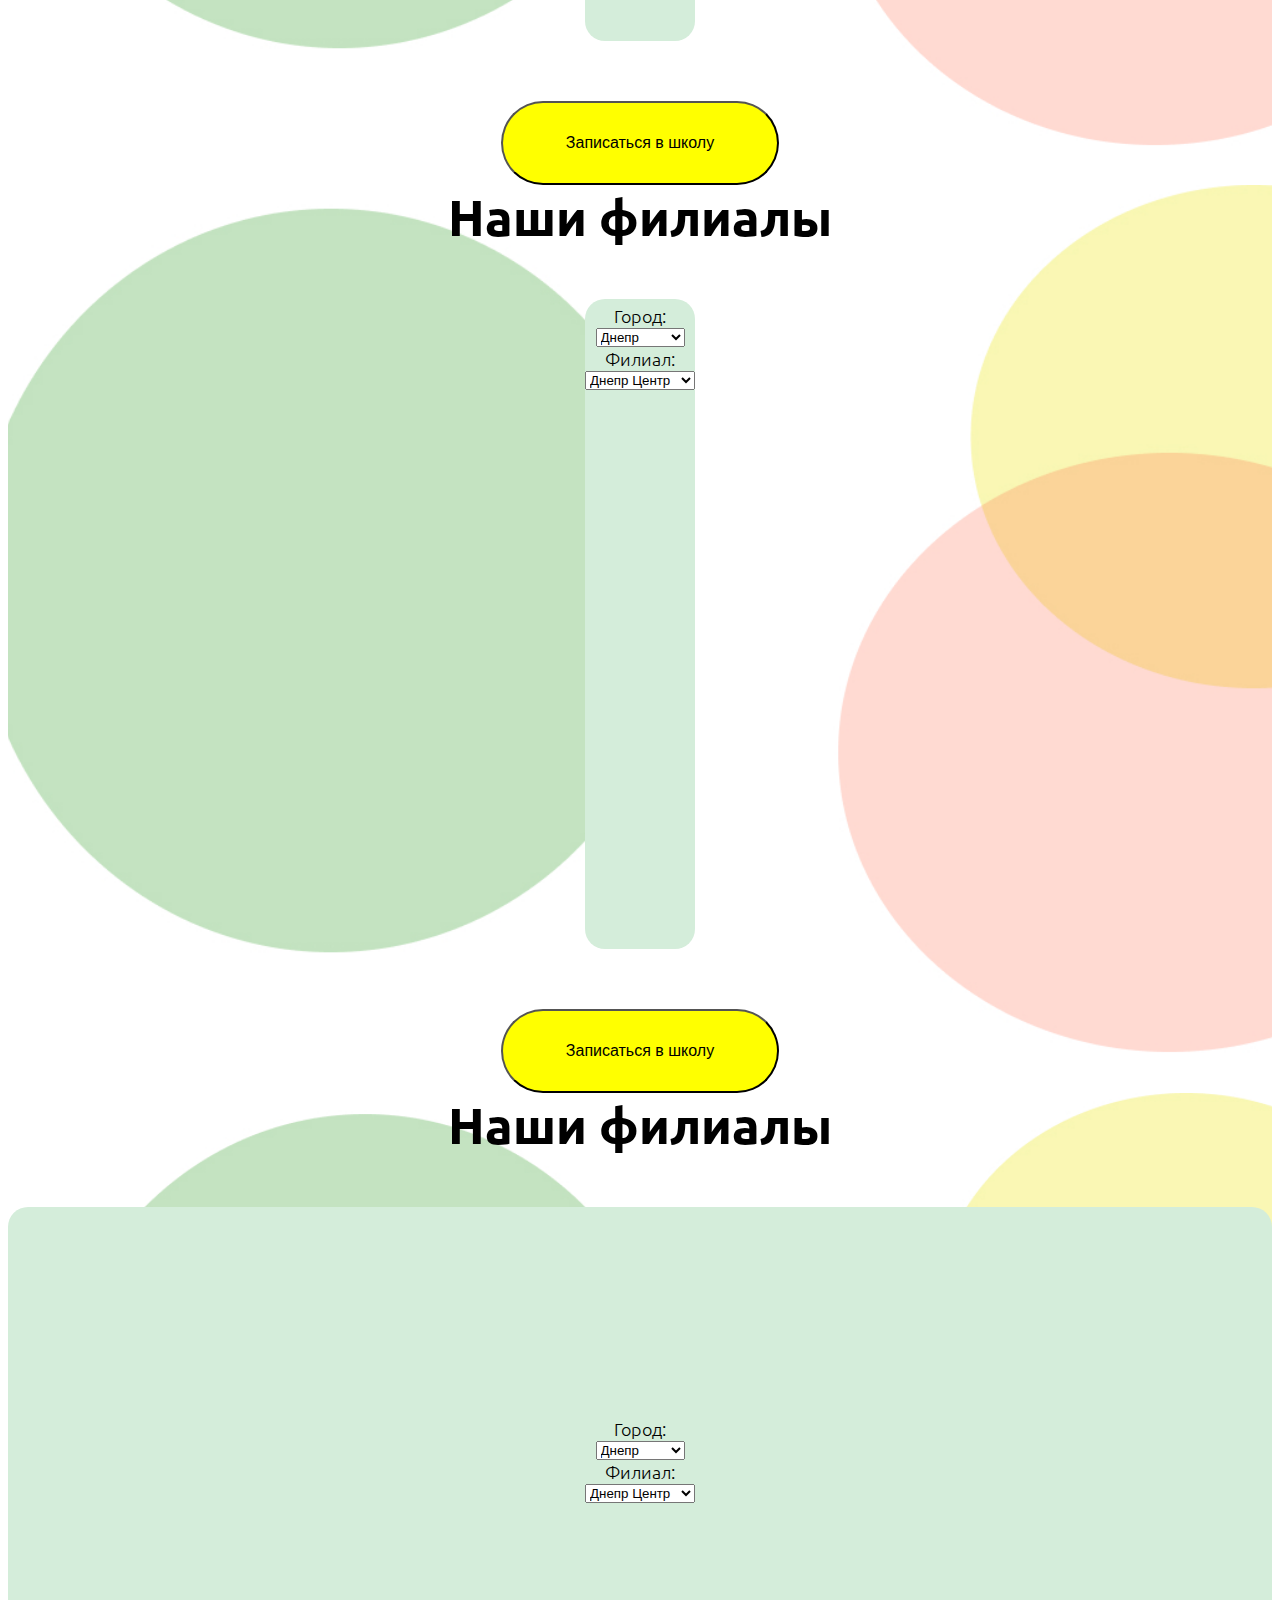
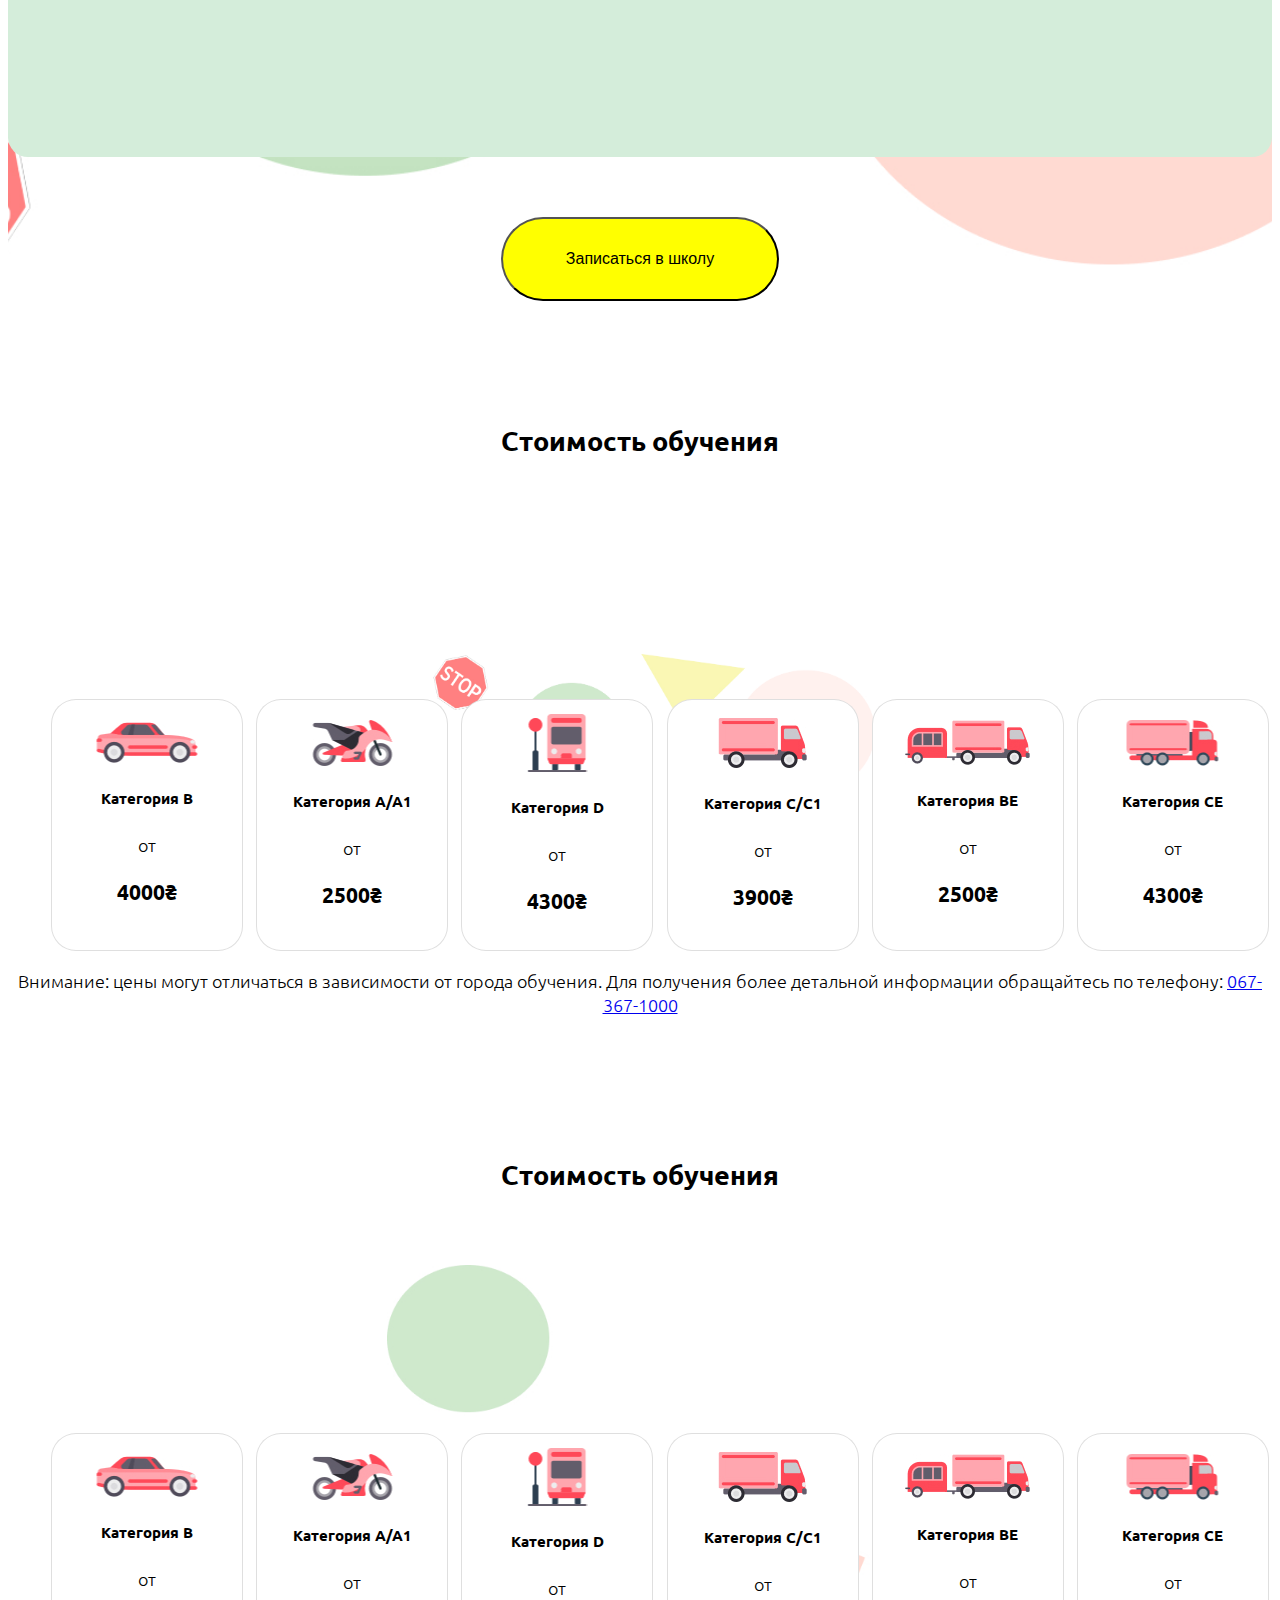
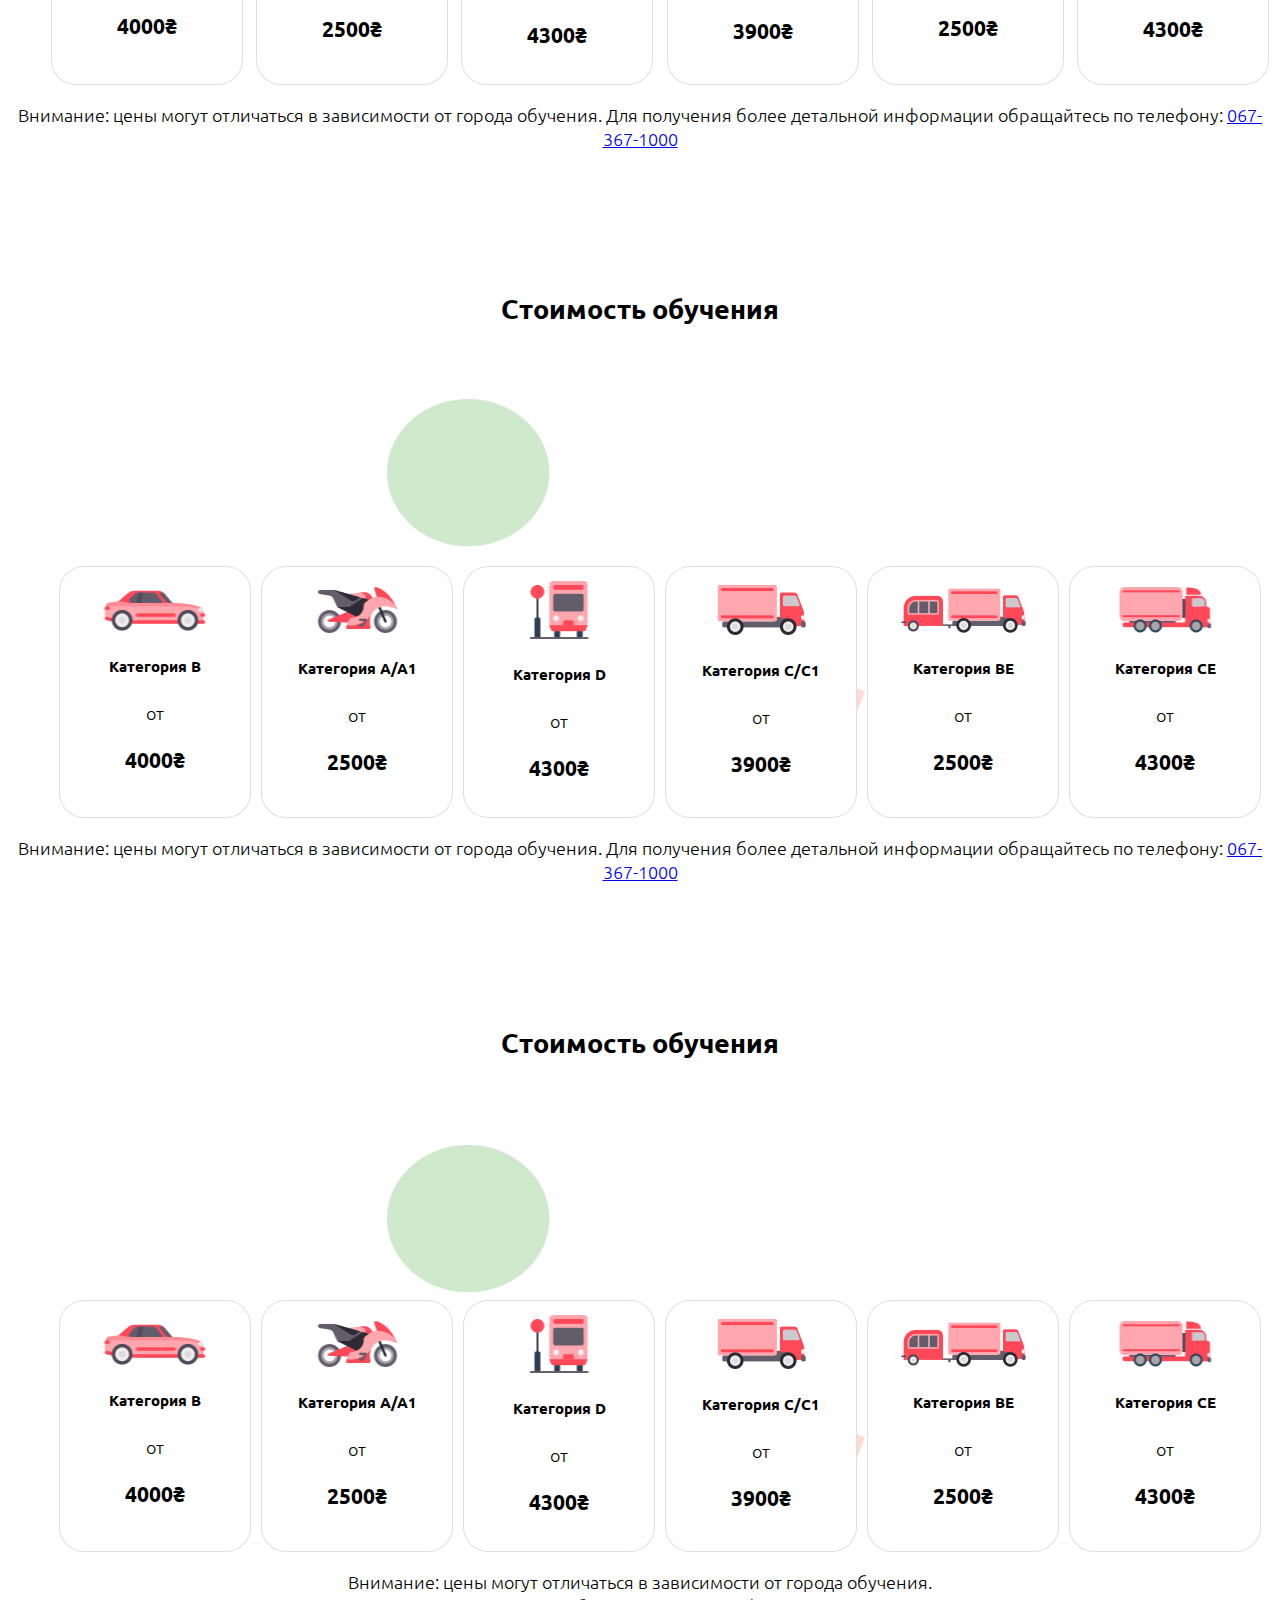
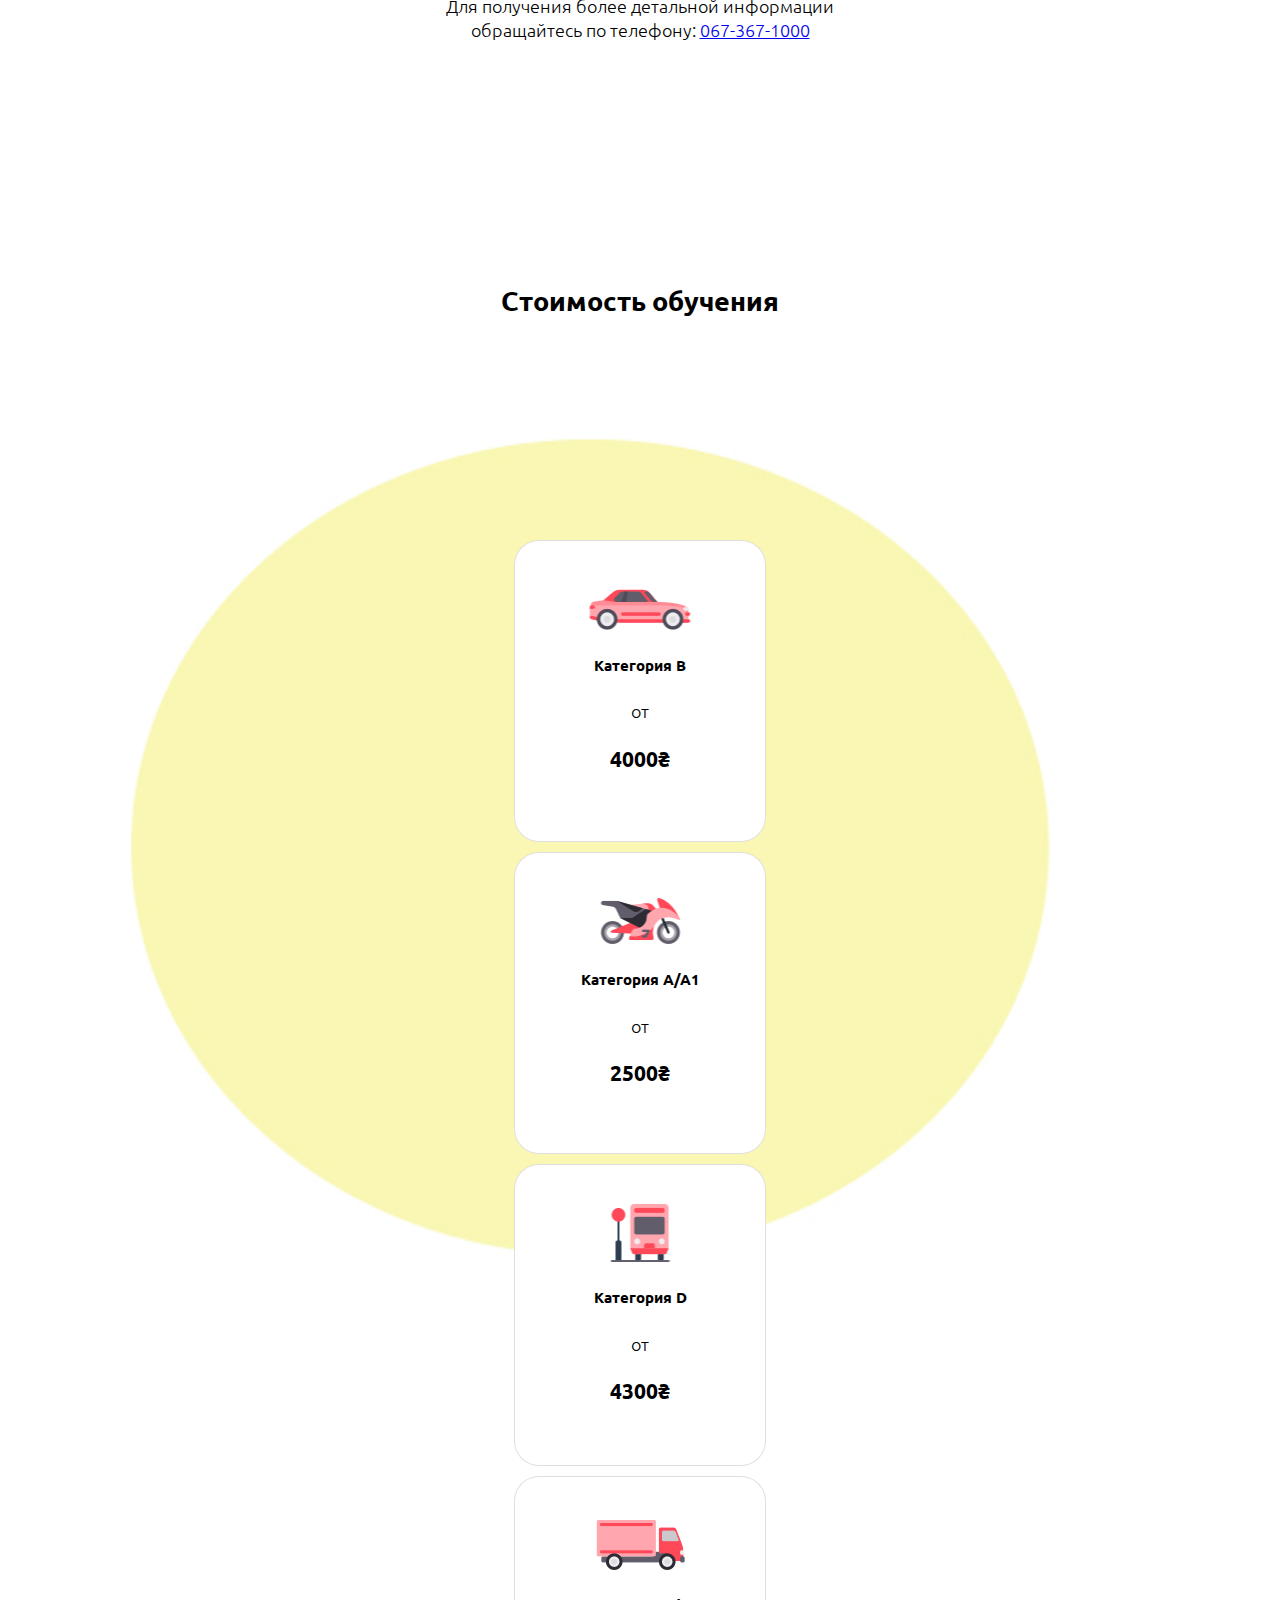
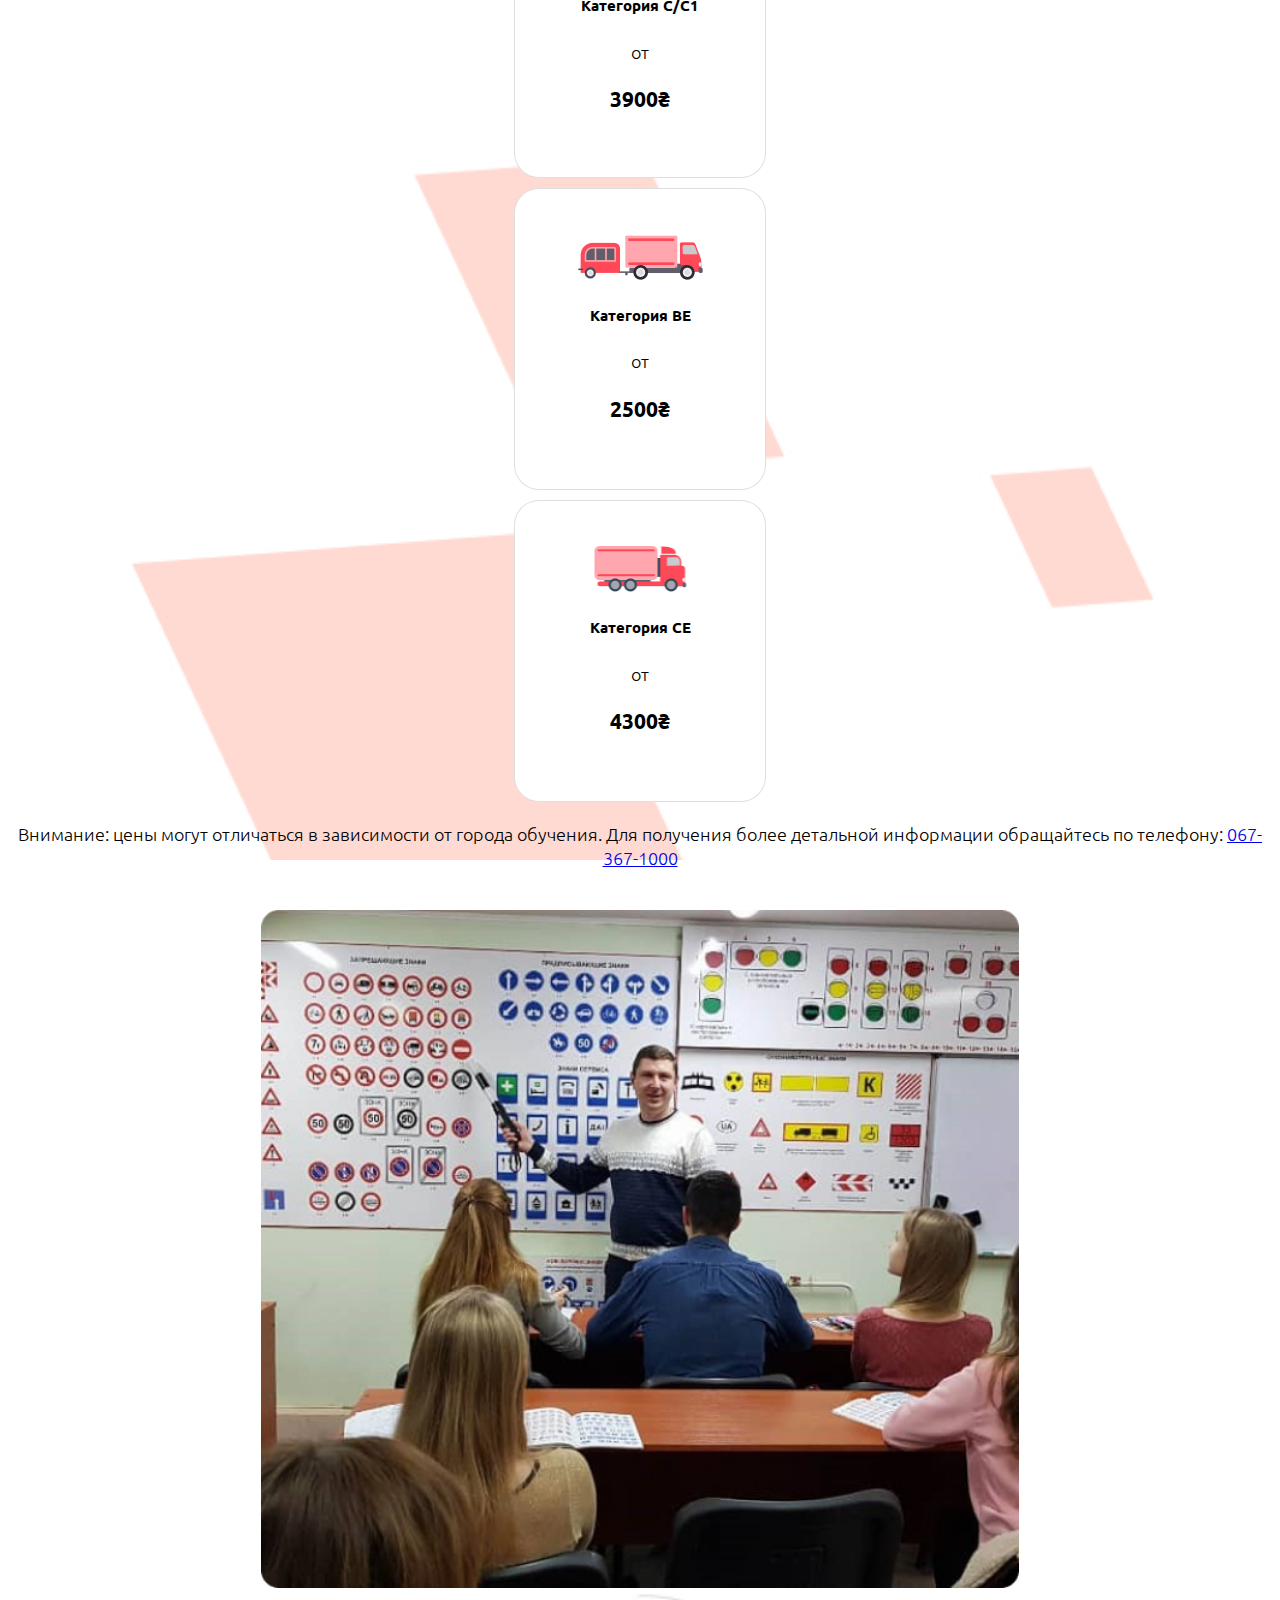
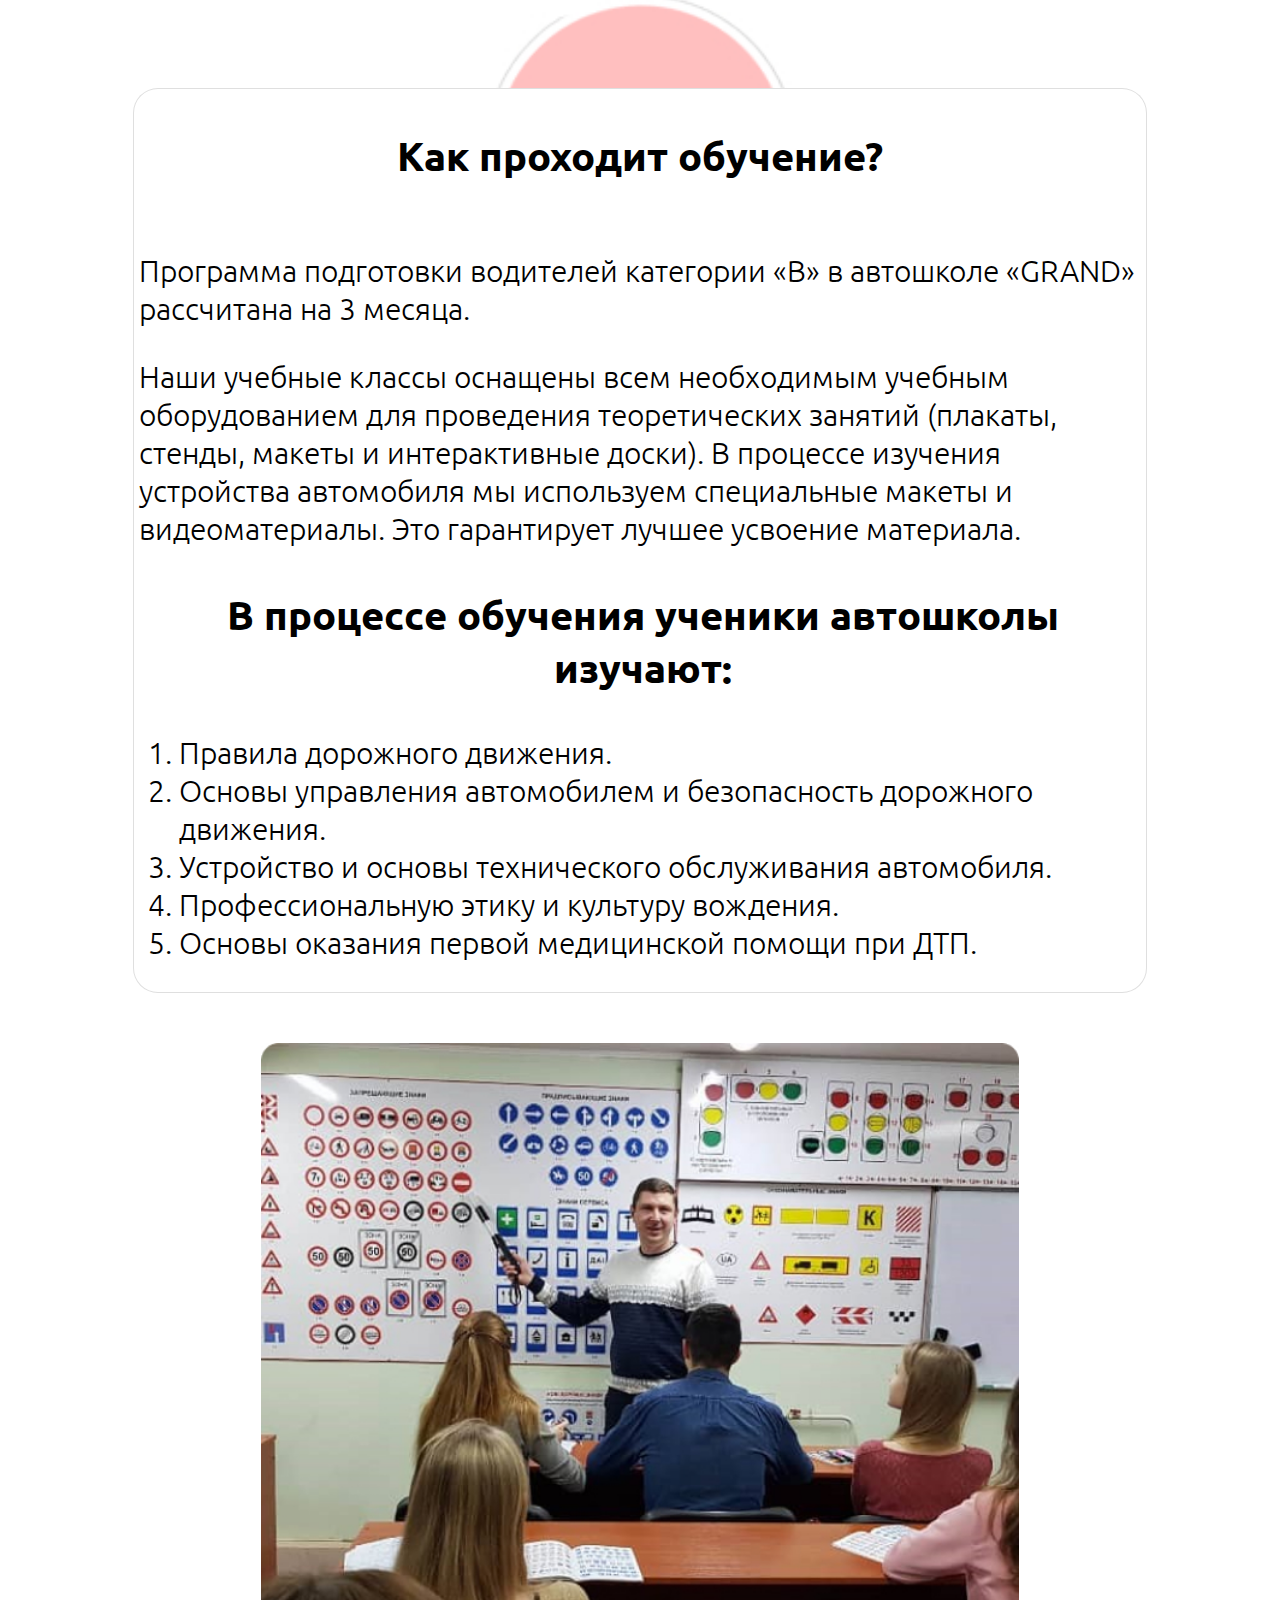
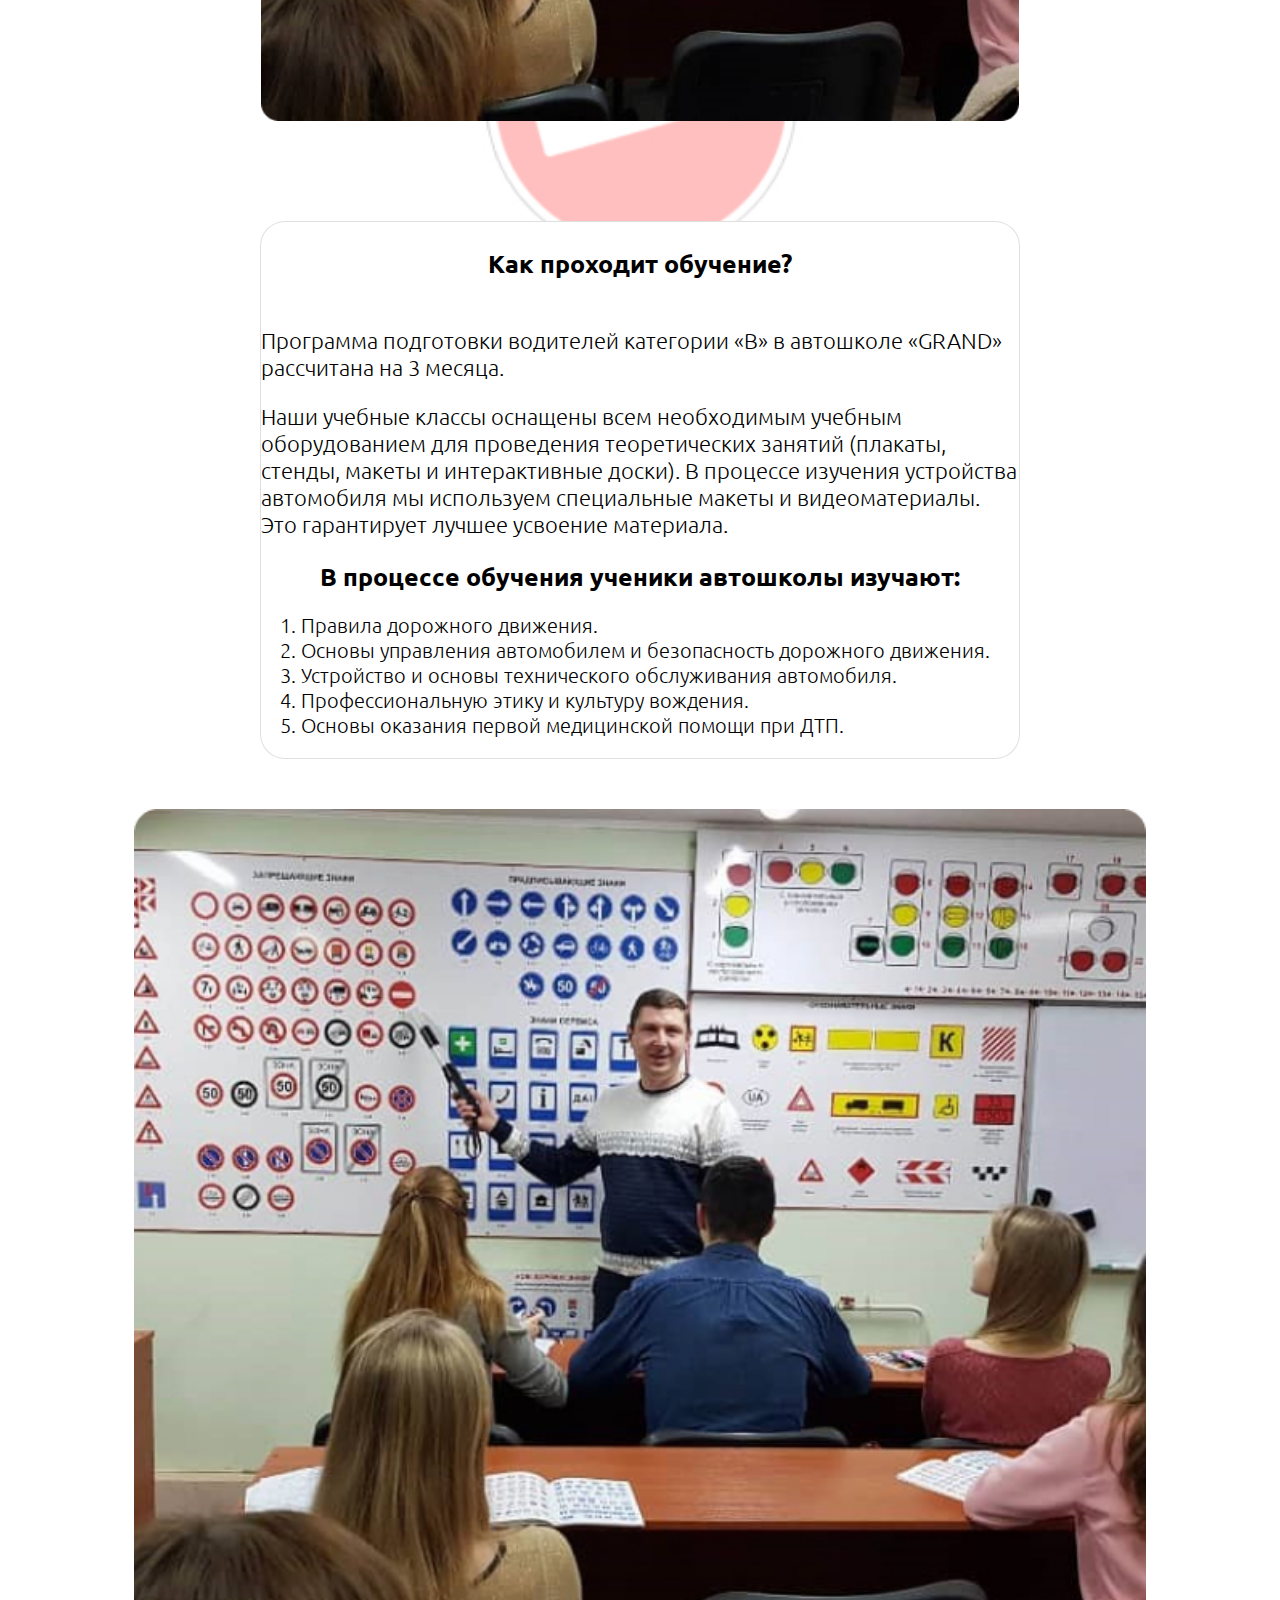
==== commit 6f6c5dac: "2 buttons for anchors" ====
--- a/index.html
+++ b/index.html
@@ -65,8 +65,8 @@
                     <div class="promo__text">
                         Автошкола <span class="orange-color">«Grand»</span> <br>C нами <span
                             class="orange-color">учиться</span> <br>легко и <span class="orange-color">комфортно!</span>
-                        <button class="button button-filled button-green button-shadowed">Записаться в школу
-                        </button>
+                            <a id="register" href="#"><button class="button button-filled button-green button-shadowed">Записаться в школу
+                        </button></a>
                     </div>
                 </div>
             </div>
@@ -76,8 +76,8 @@
                     <div class="promo__text_sm1199px">
                         Автошкола <span class="orange-color">«Grand»</span> <br>C нами <span
                             class="orange-color">учиться</span> <br>легко и <span class="orange-color">комфортно!</span>
-                        <button class="button button-filled button-green button-shadowed">Записаться в школу
-                        </button>
+                            <a id="register" href="#"><button class="button button-filled button-green button-shadowed">Записаться в школу
+                        </button></a>
                     </div>
                 </div>
             </div>
@@ -88,8 +88,8 @@
                         Автошкола <span class="orange-color">«Grand»</span> <br>C нами <span
                             class="orange-color">учиться</span> <br>легко и <span class="orange-color">комфортно!</span>
                     </div>
-                    <button class="button button-filled button-green button-shadowed">Записаться в школу
-                    </button>
+                    <a id="register" href="#"></a><button class="button button-filled button-green button-shadowed">Записаться в школу
+                    </button></div>
                 </div>
             </div>
 
@@ -99,8 +99,8 @@
                         Автошкола <span class="orange-color">«Grand»</span> <br>C нами <span
                             class="orange-color">учиться</span> <br>легко и <br>комфортно!
                     </div>
-                    <button class="button button-filled button-green button-shadowed">Записаться в школу
-                    </button>
+                    <a id="register" href="#"></a><button class="button button-filled button-green button-shadowed">Записаться в школу
+                    </button></div>
                 </div>
             </div>
 
@@ -108,8 +108,8 @@
                 <div class="promo__text_sm576px">
                     Автошкола <span class="orange-color">«Grand»</span> <br>C нами учиться <br>легко и <br>комфортно!
                 </div>
-                <button class="button button-filled button-green button-shadowed">Записаться в школу
-                </button>
+                <a id="register" href="#"></a><button class="button button-filled button-green button-shadowed">Записаться в школу
+                </button></div>
             </div>
         </section>
 
@@ -138,7 +138,7 @@
                     </div>
                 </div>
                 <div class="fillials__button_sm1199px">
-                    <button class="button button-filled button-yellow">Записаться в школу</button>
+                    <a id="register" href="#"><button class="button button-filled button-yellow">Записаться в школу</button></a>
                 </div>
             </div>
         </section>
@@ -168,7 +168,7 @@
                     </div>
                 </div>
                 <div class="fillials__button_sm1199px">
-                    <button class="button button-filled button-yellow">Записаться в школу</button>
+                    <a id="register" href="#"><button class="button button-filled button-yellow">Записаться в школу</button></a>
                 </div>
             </div>
         </section>  
@@ -198,7 +198,7 @@
                     </div>
                 </div>
                 <div class="fillials__button_sm576px">
-                    <button class="button button-filled button-yellow">Записаться в школу</button>
+                    <a id="register" href="#"><button class="button button-filled button-yellow">Записаться в школу</button></a>
                 </div>
             </div>
         </section>
@@ -229,7 +229,7 @@
                 </div>
 
                 <div class="fillials__button_sm576px">
-                    <button class="button button-filled button-yellow">Записаться в школу</button>
+                    <a id="register" href="#"><button class="button button-filled button-yellow">Записаться в школу</button></a>
                 </div>
             </div>
         </section>
@@ -258,7 +258,7 @@
                 </div>
             </div>
             <div class="fillials__button_sm576px">
-                <button class="button button-filled button-yellow">Записаться в школу</button>
+                <a id="register" href="#"><button class="button button-filled button-yellow">Записаться в школу</button></a>
             </div>
         </section>
 
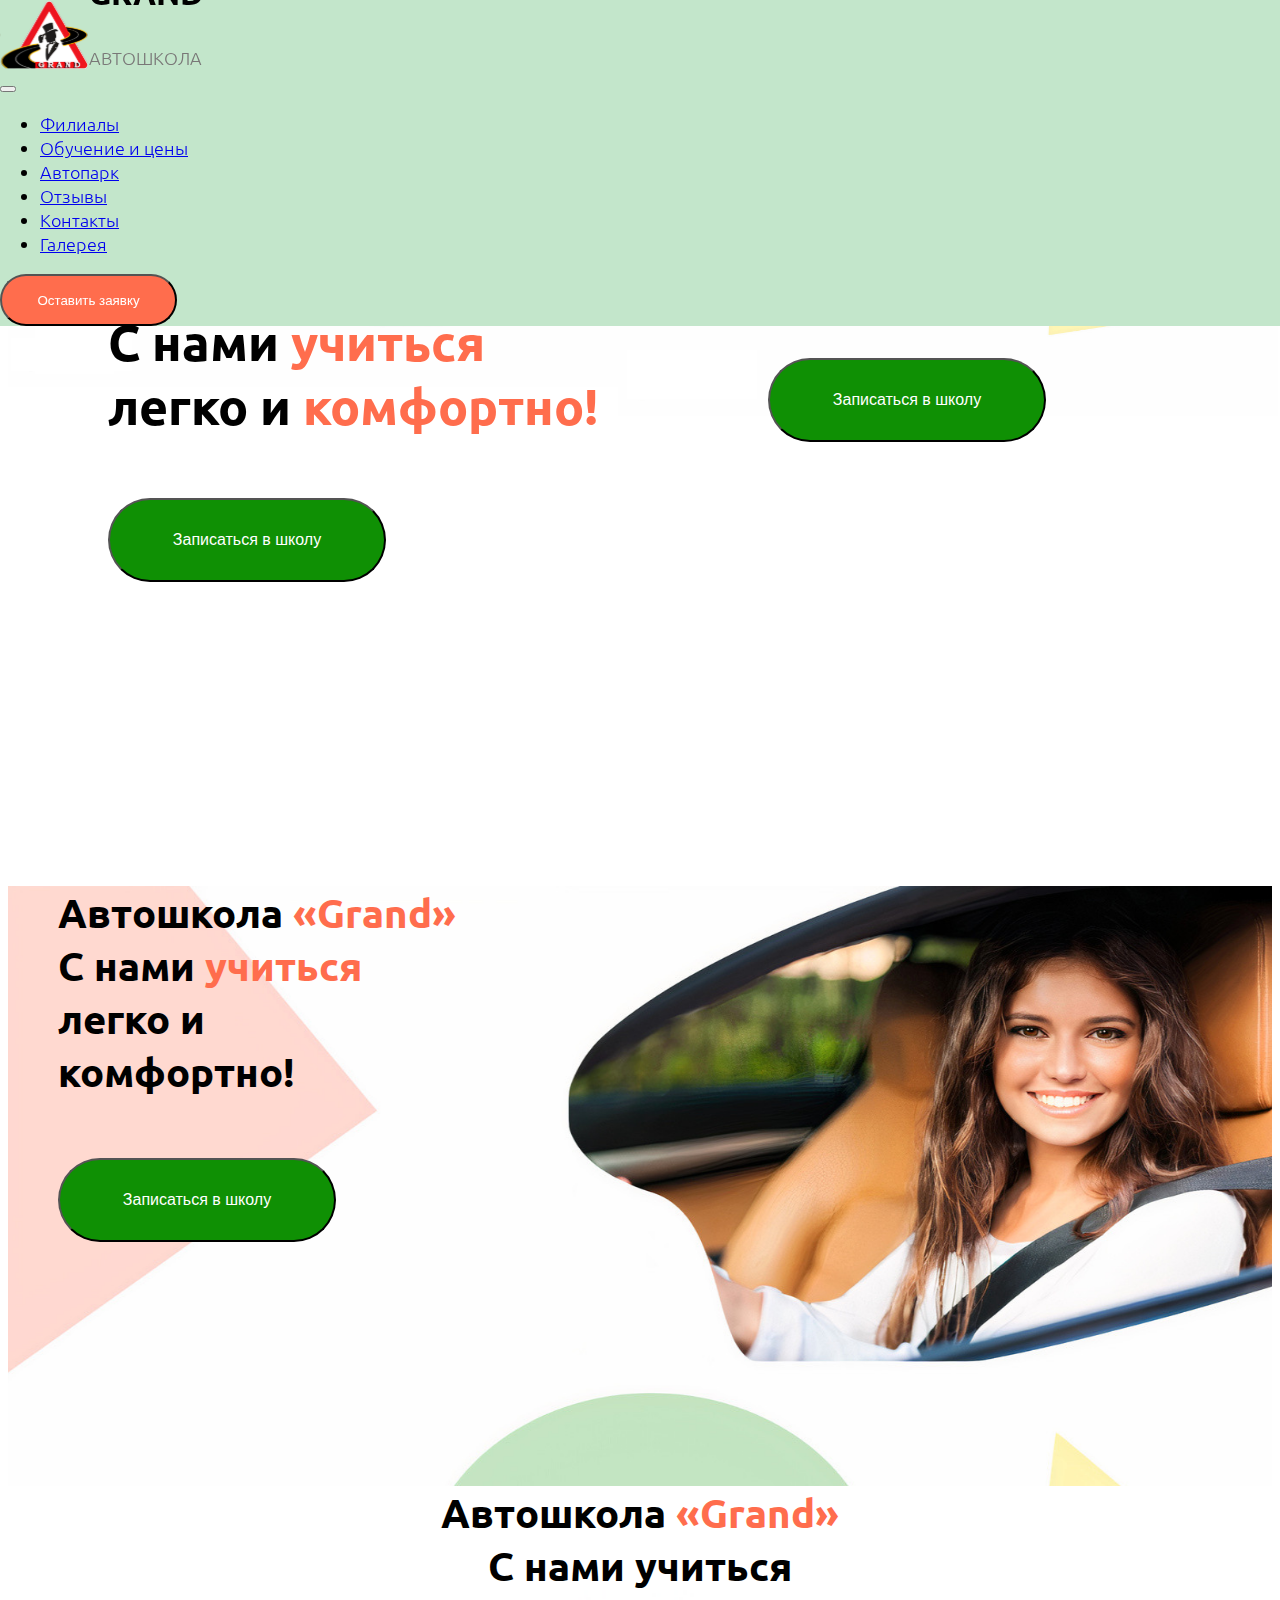
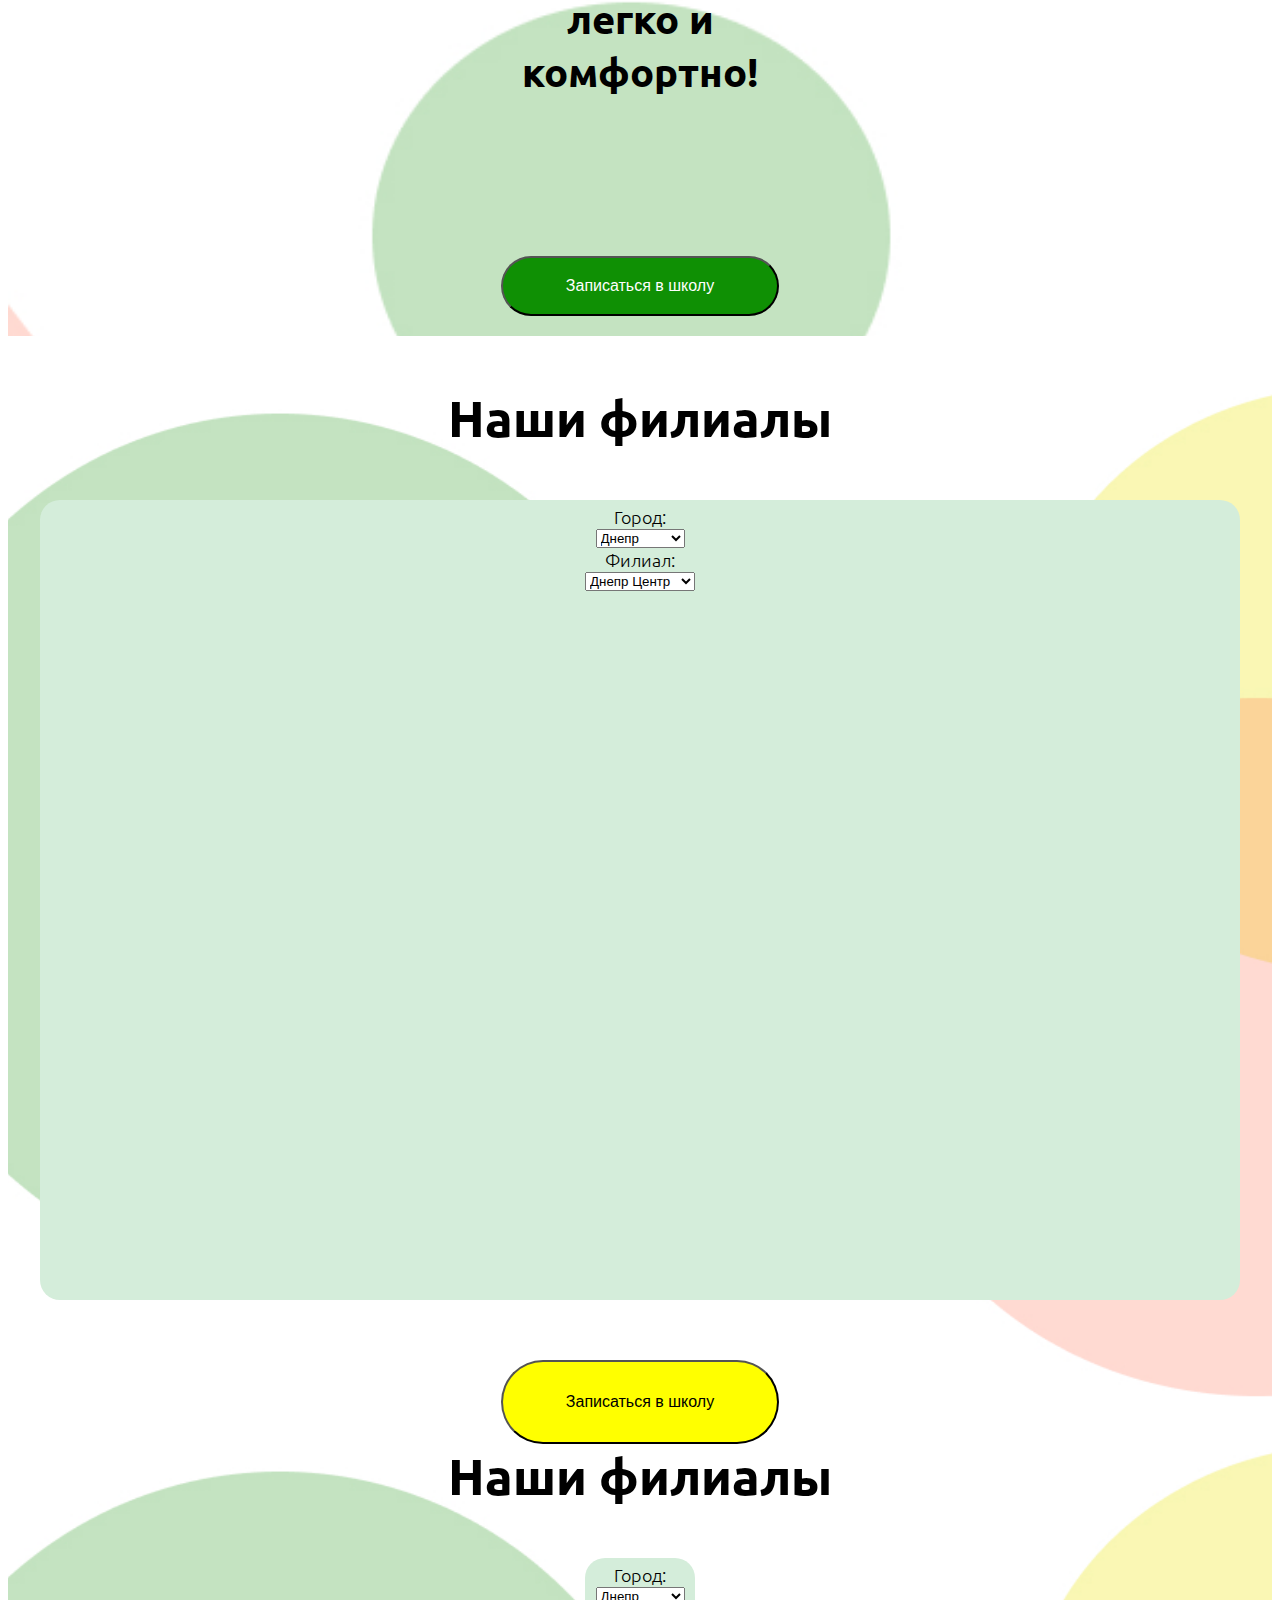
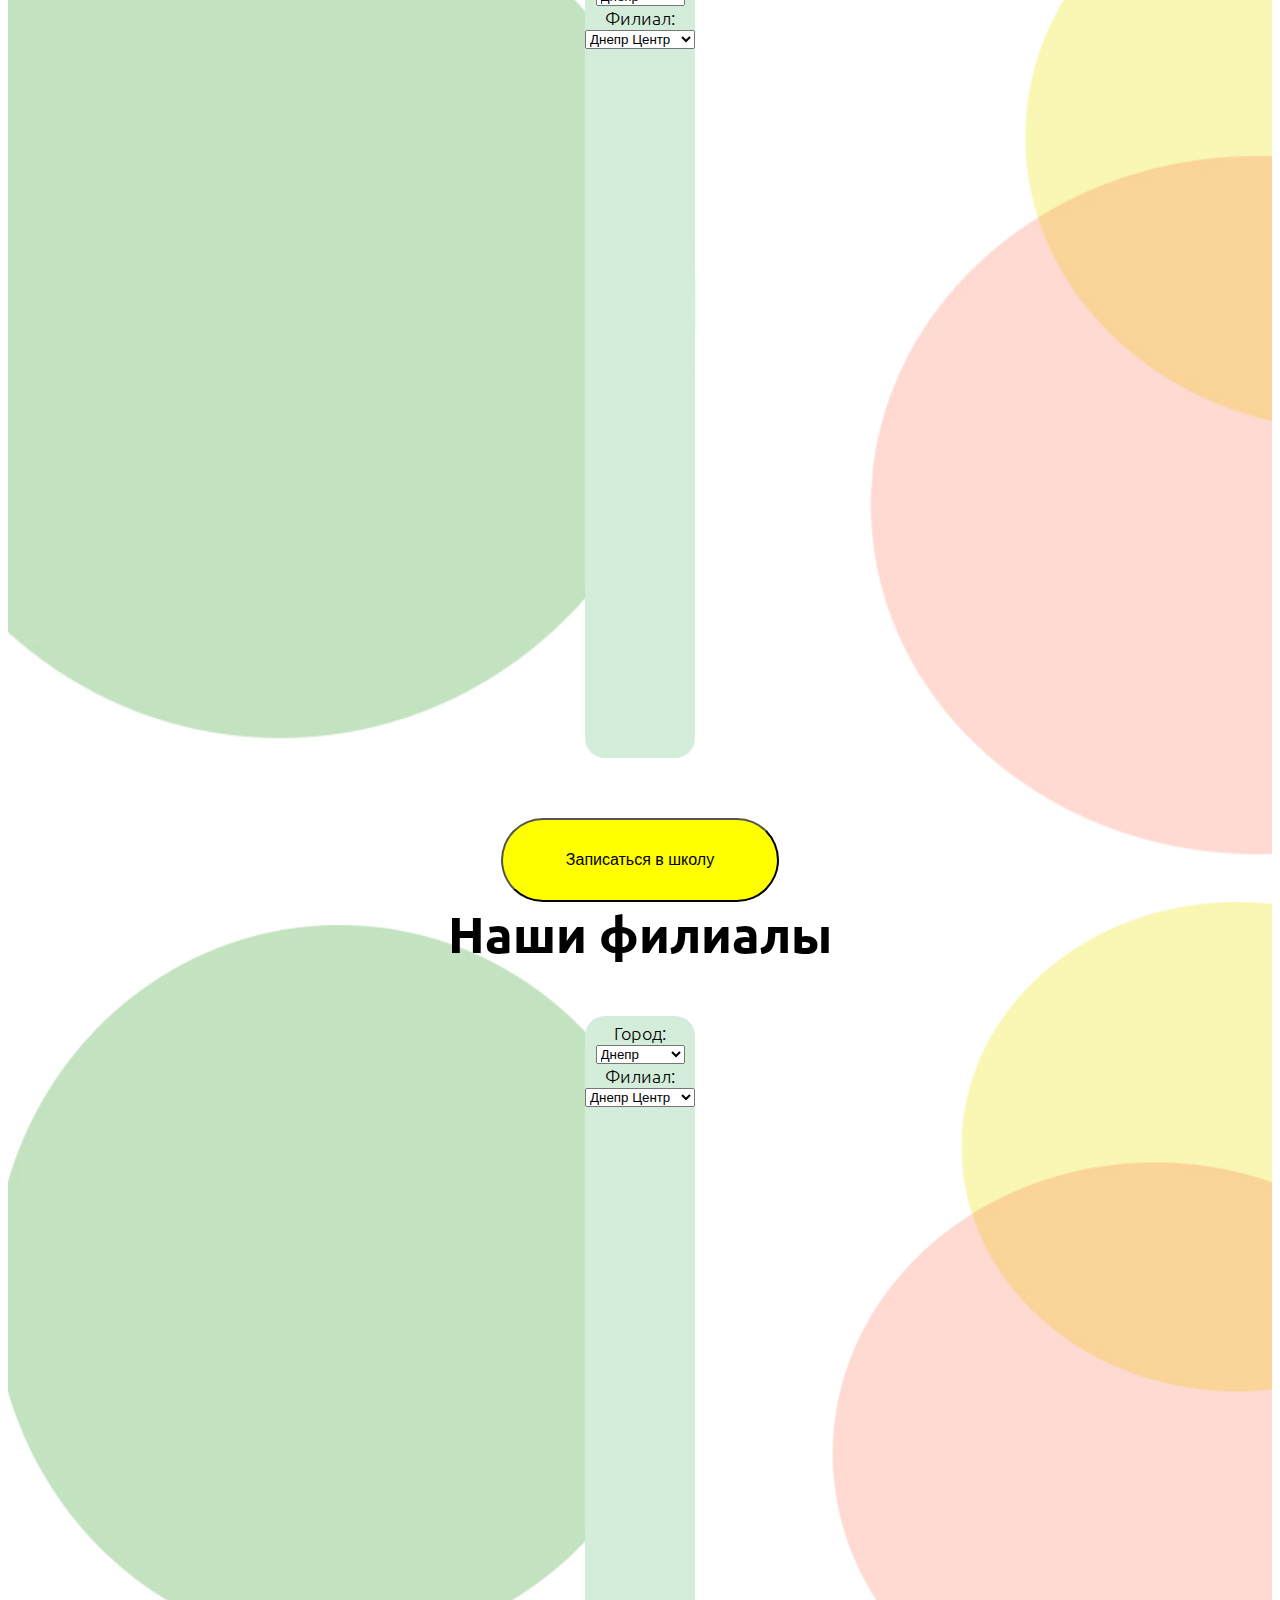
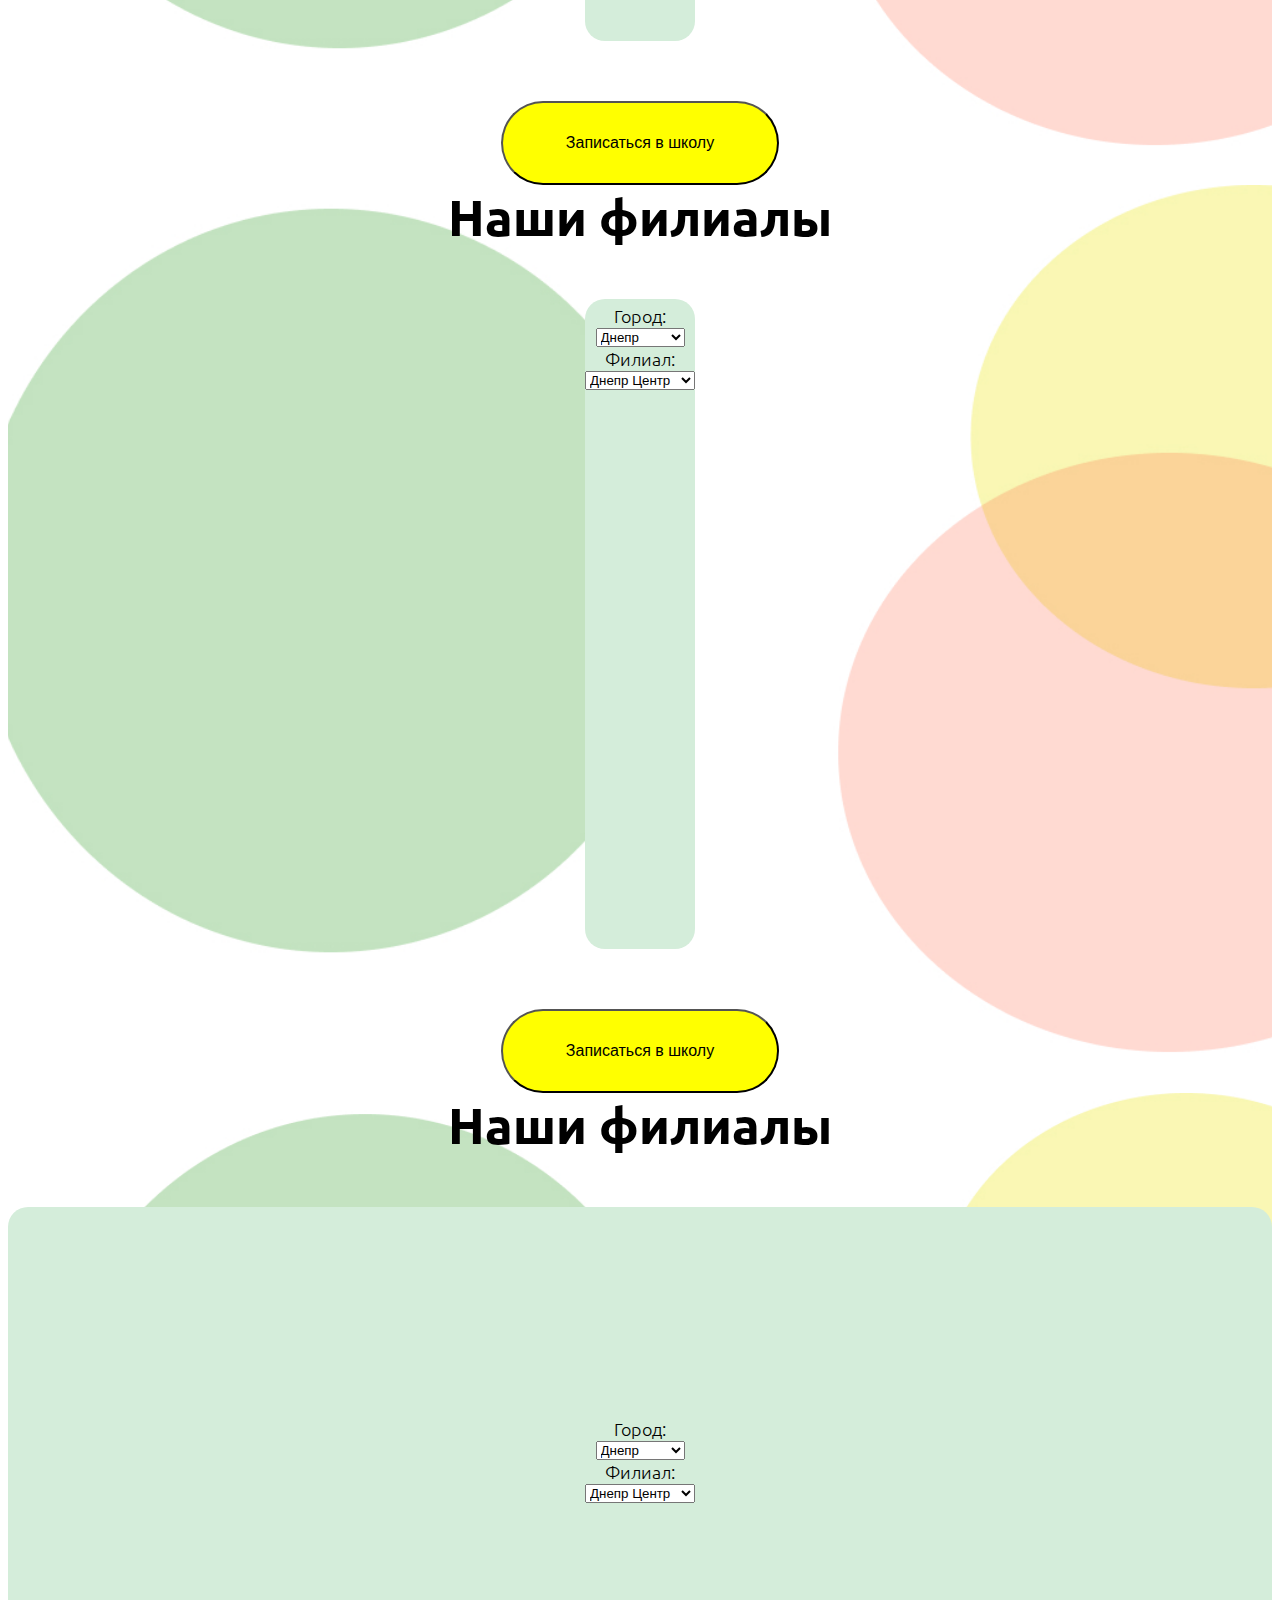
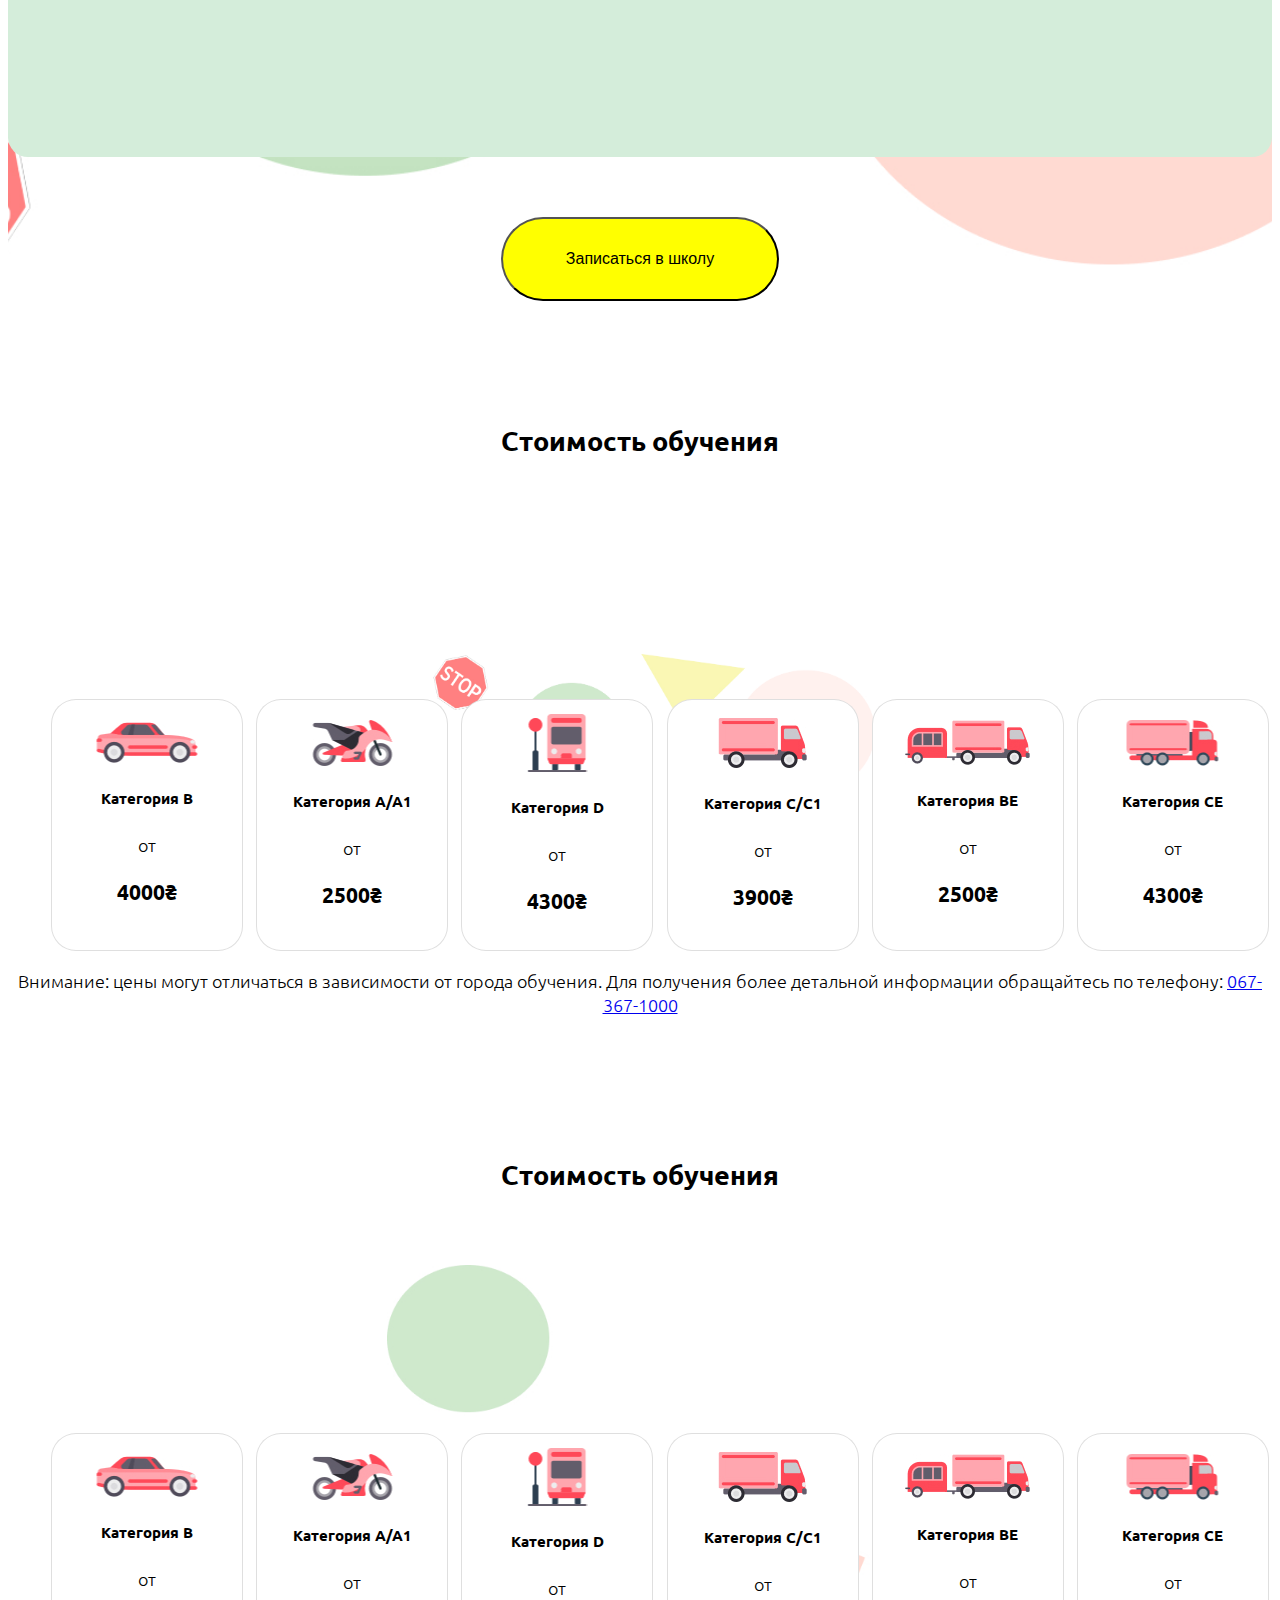
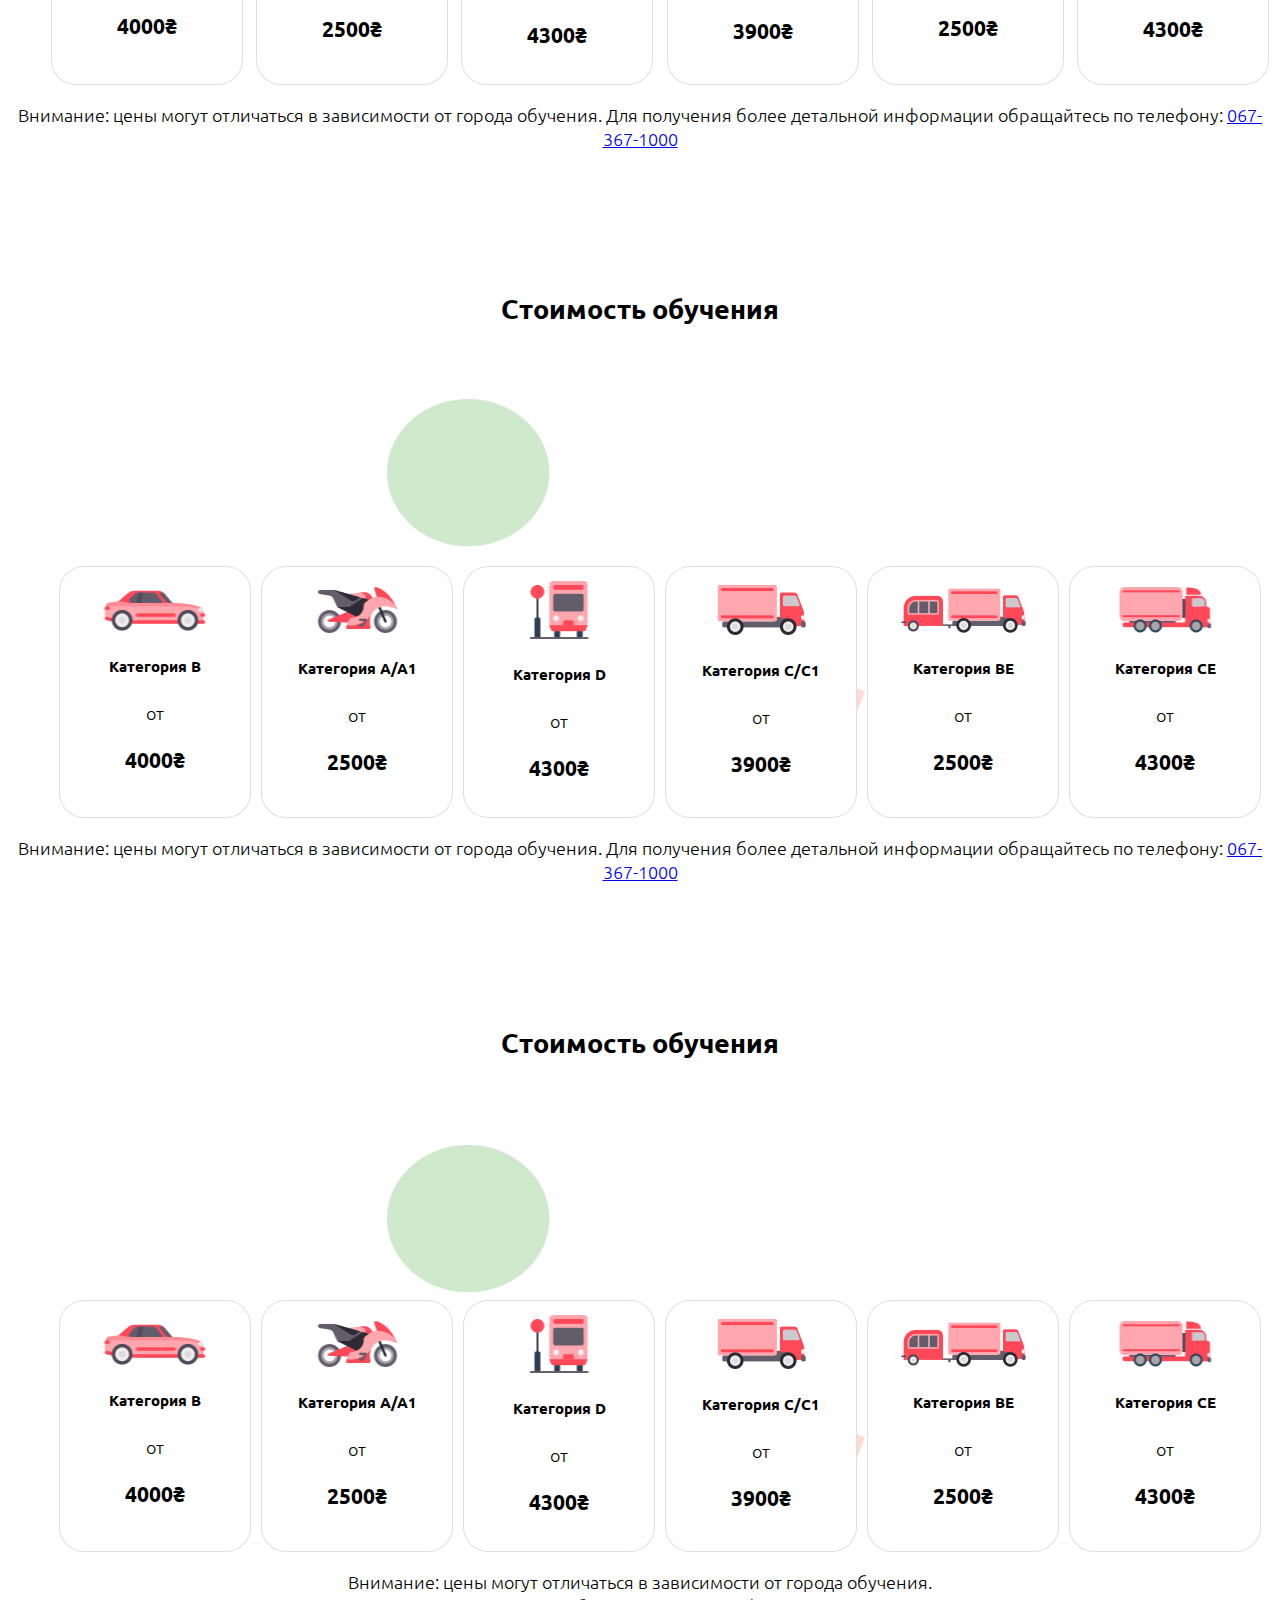
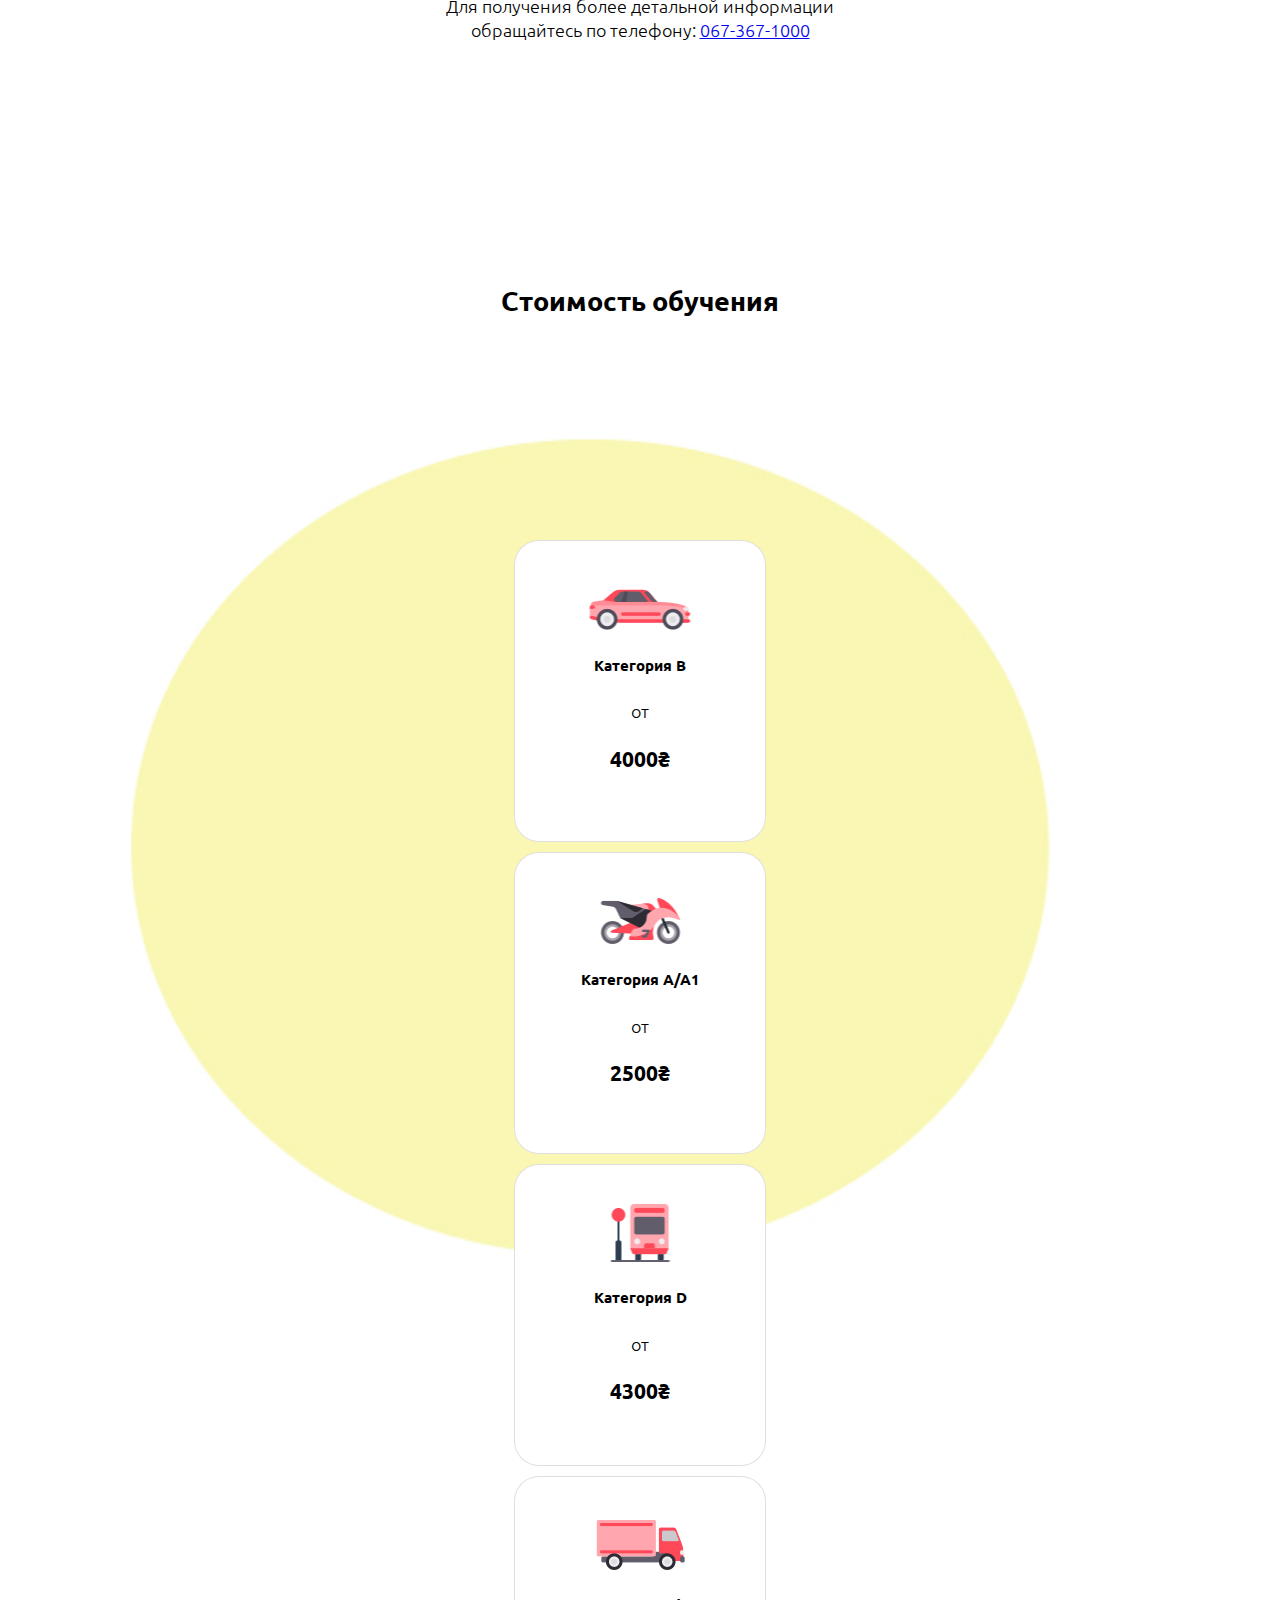
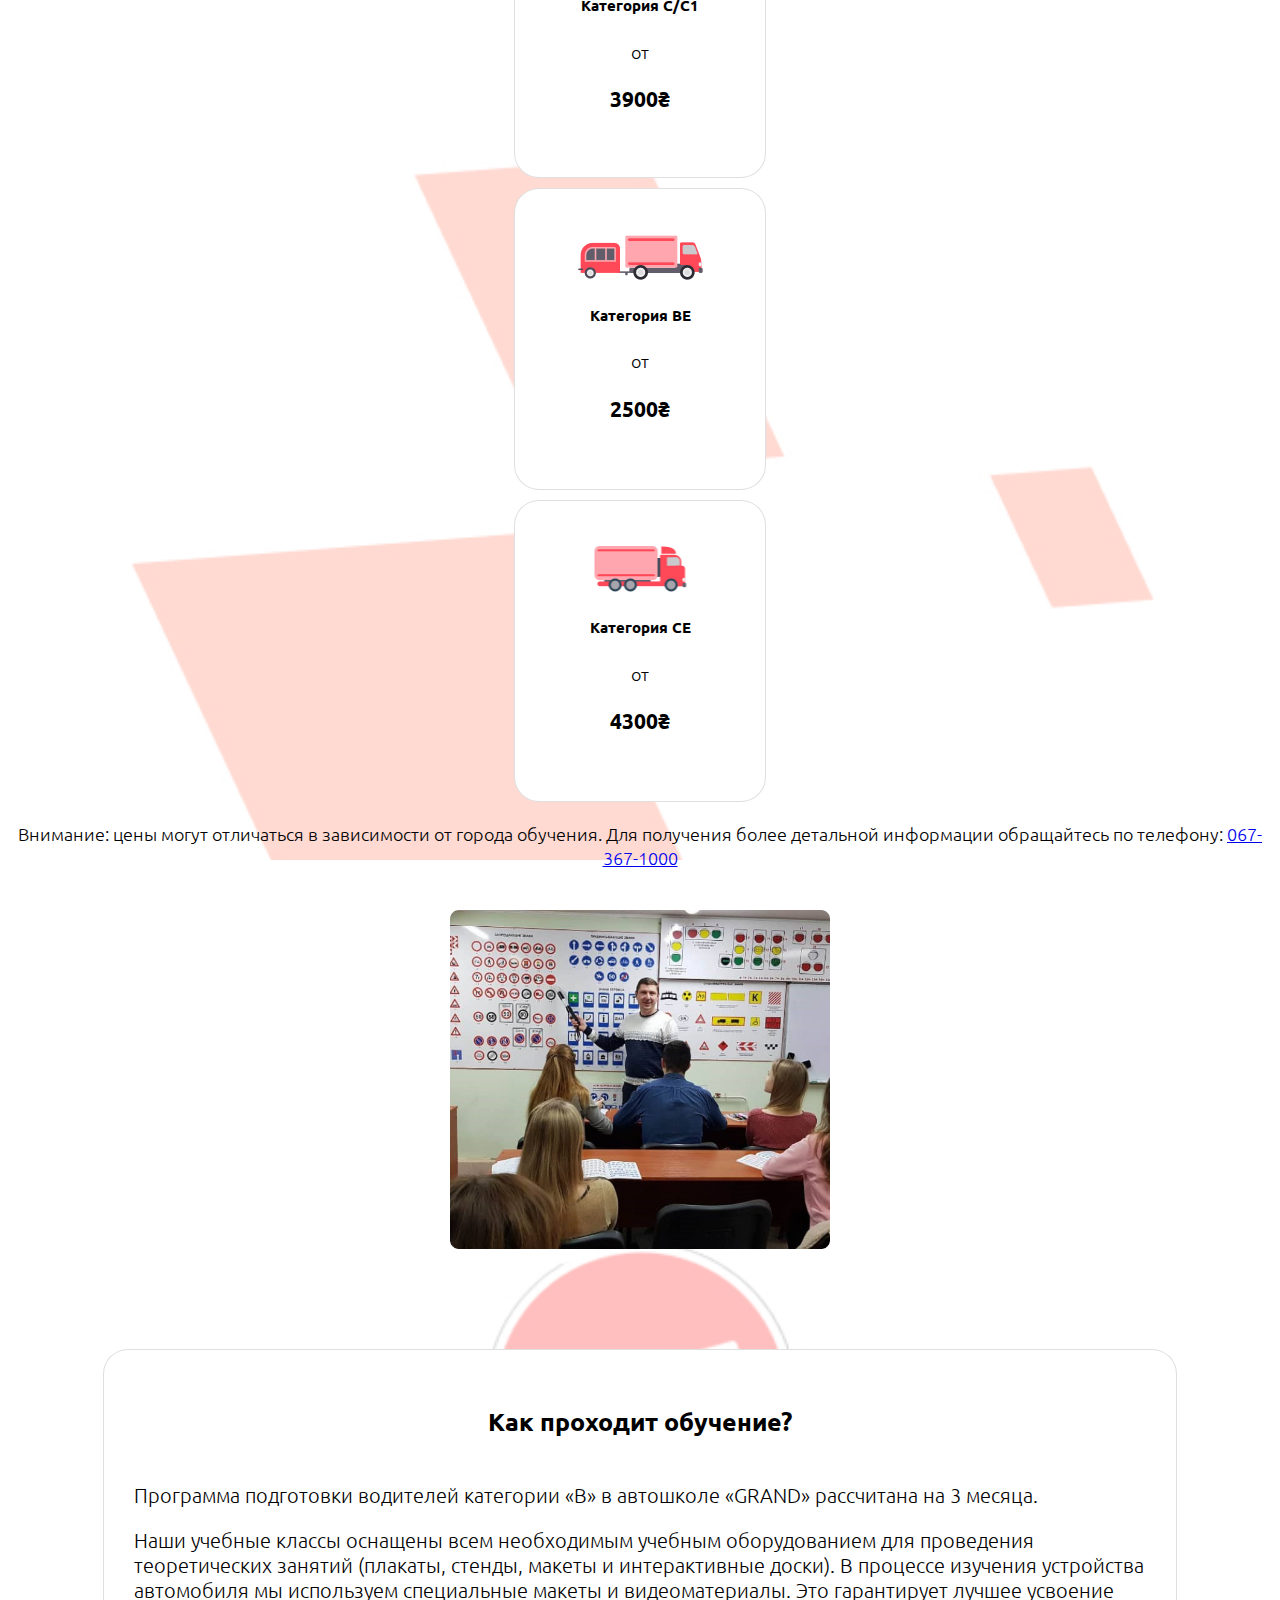
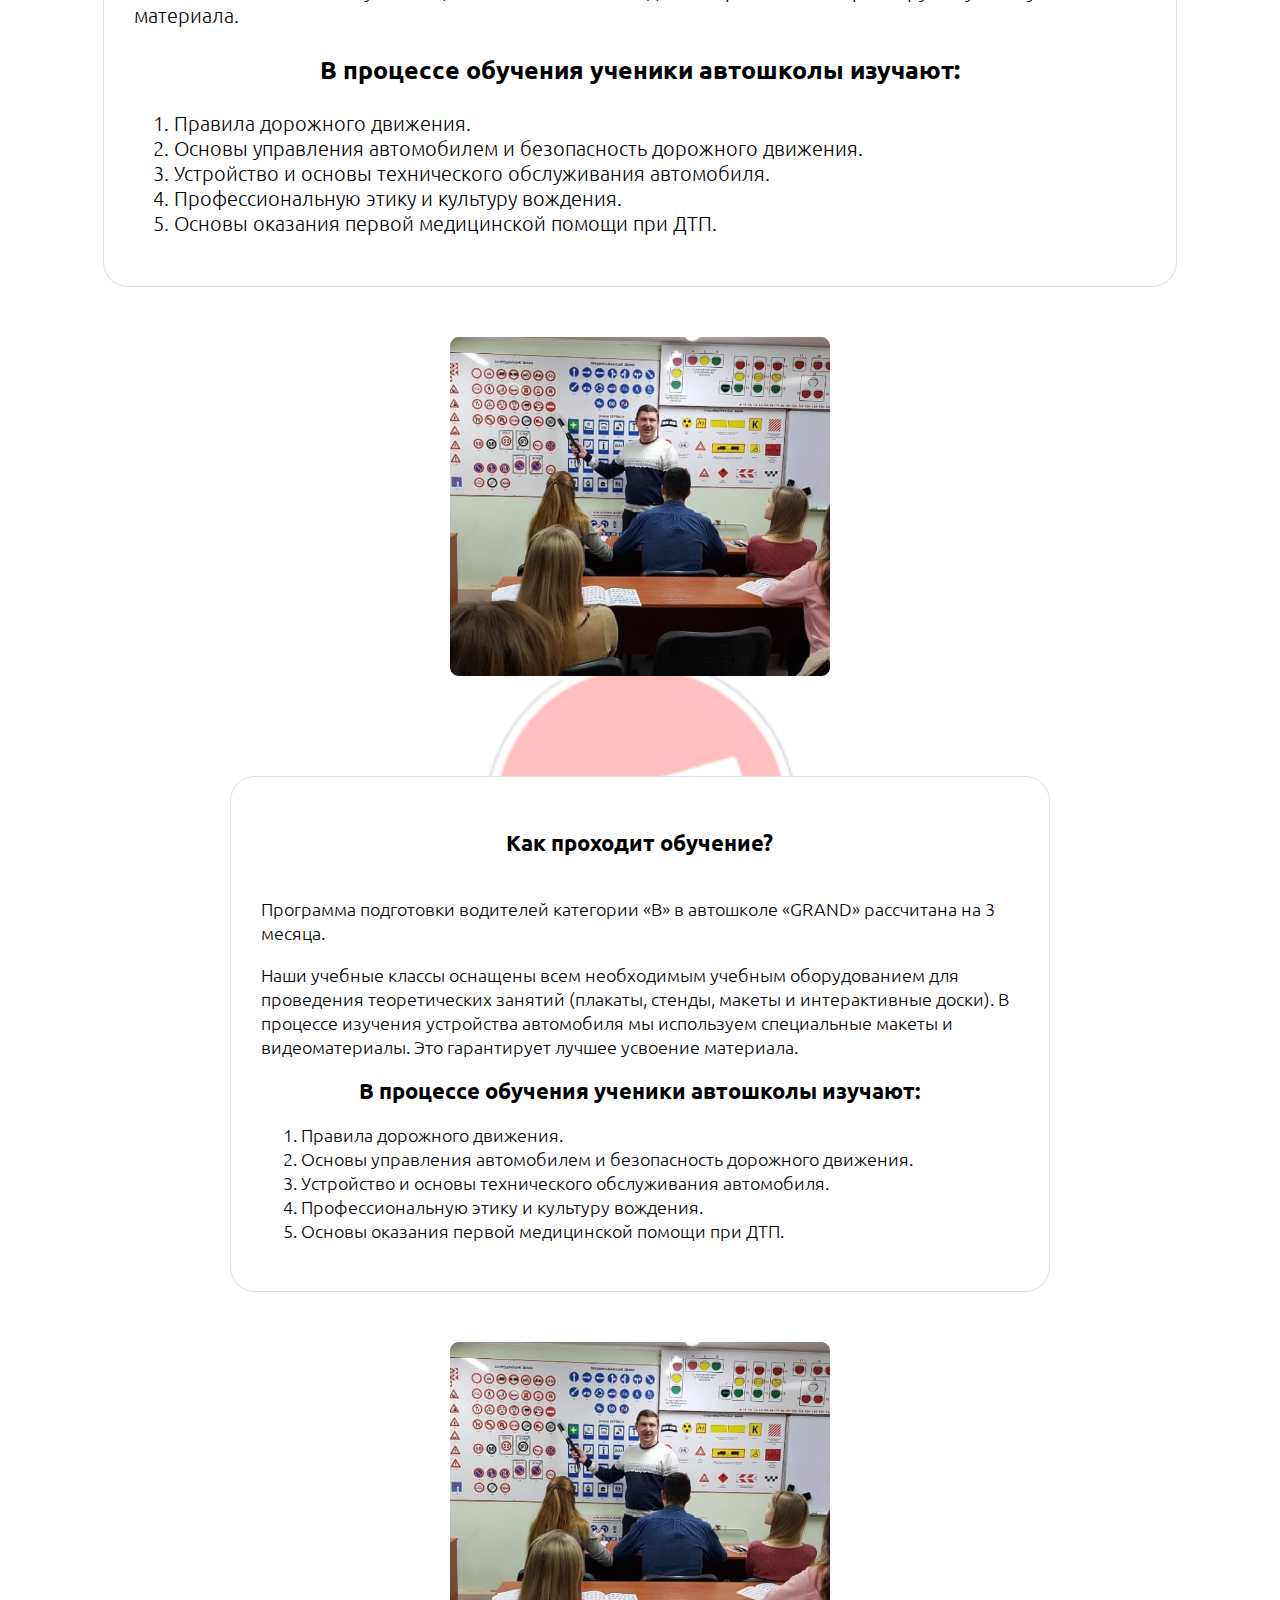
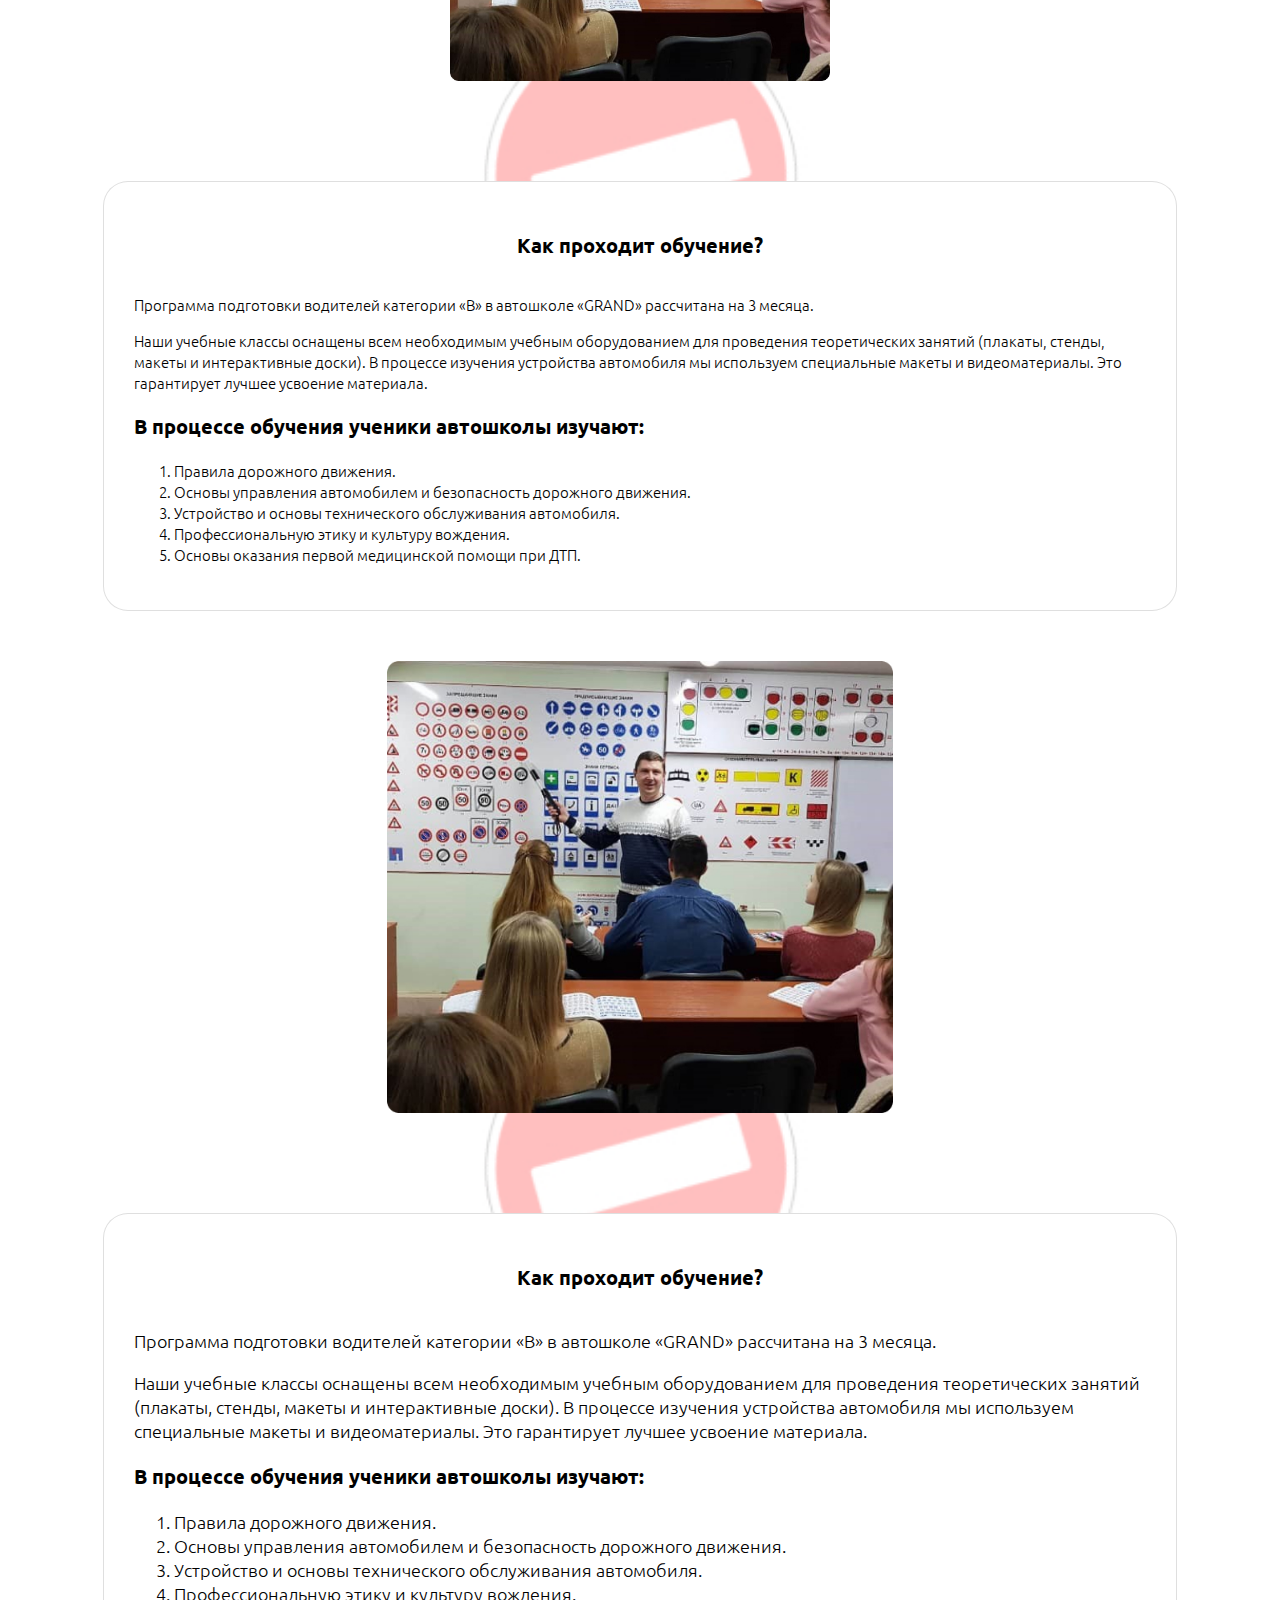
==== commit d5405bb4: "add logo tab, refactor about education section" ====
--- a/index.html
+++ b/index.html
@@ -9,6 +9,7 @@
     <link rel="stylesheet" href="css/style.css">
     <link rel="preconnect" href="https://fonts.googleapis.com">
     <link rel="preconnect" href="https://fonts.gstatic.com" crossorigin>
+    <link rel="shortcut icon" href="./img/svg/grand-logo2%201.svg" type="image/png">
     <title>Grand  Driving School</title>
 </head>
 
@@ -790,7 +791,7 @@
                     <img src="./img/jpg/kak-prohodit-obuchenie2%201.jpg" alt="school classroom"
                          class="education_img_1200">
                     <div class="about-education__info_1200">
-                        <p class="about-education_text_main">Как проходит обучение?</p>
+                        <p class="about-education_text_main_1200">Как проходит обучение?</p>
                         <div class="about-education__text_1200">
                             <p>Программа подготовки водителей категории «В» в автошколе «GRAND» рассчитана на 3
                                 месяца.</p>
--- a/css/style.css
+++ b/css/style.css
@@ -573,14 +573,15 @@
     justify-content: center;
     flex-direction: column;
     border-radius: 25px;
+    padding: 30px;
     min-width: 0;
     background-color: #fff;
     border: 1px solid rgba(0, 0, 0, .125);
 }
 
 .education_img_1400 {
-    width: 60%;
-    height: 60%;
+    width: 30%;
+    height: 30%;
     margin-bottom: 100px;
 }
 
@@ -591,30 +592,26 @@
     align-items: center;
 }
 
-.about-education__text {
+
+
+.about-education_text_main_1400 {
+    font-size: 25px;
+    font-weight: 600;
+    text-align: center;
+}
+
+.about-education__text_1400 {
     font-size: 20px;
-    width: 90%;
-}
-
-.about-education_text_main_1400 {
-    font-size: 40px;
-    font-weight: 800;
-    text-align: center;
-}
-
-.about-education__text_1400 {
-    font-size: 30px;
-    padding-left: 5px;
 }
 
 .sub_education_1400 {
-    font-size: 40px;
-    font-weight: 800;
+    font-size: 25px;
+    font-weight: 600;
     text-align: center;
 }
 
 .about-education__learning-topics_1400 {
-    font-size: 30px;
+    font-size: 20px;
 }
 
 .about-education_text_main {
@@ -634,6 +631,7 @@
     min-width: 0;
     background-color: #fff;
     border: 1px solid rgba(0, 0, 0, .125);
+    padding: 30px;
 }
 
 .about-education__text {
@@ -642,29 +640,28 @@
 }
 
 .about-education__learning-topics_1200 {
-    font-size: 20px;
+    font-size: 18px;
 }
 
 .about-education_sub_text_1200 {
-    font-size: 25px;
-    font-weight: 800;
-    text-align: center;
-}
-
-.about-education_text_main {
-    font-size: 25px;
-    font-weight: 800;
+    font-size: 22px;
+    font-weight: 600;
+    text-align: center;
+}
+
+.about-education_text_main_1200 {
+    font-size: 22px;
+    font-weight: 600;
     text-align: center;
 }
 
 .about-education__text_1200 {
-    font-size: 22px;
-
+    font-size: 18px;
 }
 
 .education_img_1200 {
-    width: 60%;
-    height: 60%;
+    width: 30%;
+    height: 30%;
     margin-bottom: 100px;
 }
 
@@ -680,35 +677,36 @@
     min-width: 0;
     background-color: #fff;
     border: 1px solid rgba(0, 0, 0, .125);
+    padding: 30px;
 }
 
 .education_img_992 {
-    height: 80%;
-    width: 80%;
+    height: 30%;
+    width: 30%;
     margin-bottom: 100px;
 }
 
 .sub_education_992 {
-    font-weight: 800;
-    font-size: 25px;
+    font-weight: 600;
+    font-size: 20px;
 }
 
 .about-education__text_992 {
+    font-size: 15px;
+}
+
+.about-education_text_main_992 {
     font-size: 20px;
-}
-
-.about-education_text_main_992 {
-    font-size: 25px;
-    font-weight: 800;
+    font-weight: 600;
 }
 
 .about-education__learning-topics_992 {
-    font-size: 20px;
+    font-size: 15px;
 }
 
 .education_img_768 {
-    height: 80%;
-    width: 80%;
+    height: 40%;
+    width: 40%;
     margin-bottom: 100px;
 }
 
@@ -723,6 +721,7 @@
     min-width: 0;
     background-color: #fff;
     border: 1px solid rgba(0, 0, 0, .125);
+    padding: 30px;
 }
 
 .about-education__text_768 {
@@ -731,7 +730,7 @@
 
 .about-education_text_main_768 {
     font-size: 20px;
-    font-weight: 800;
+    font-weight: 600;
 }
 
 .about-education__learning-topics_768 {
@@ -740,11 +739,11 @@
 
 .sub_education_768 {
     font-size: 20px;
-    font-weight: 800;
+    font-weight: 600;
 }
 
 .education_img_576 {
-    width: 80%;
+    width: 50%;
     height: 50%;
 }
 
@@ -760,22 +759,17 @@
     background-color: #fff;
     border: 1px solid rgba(0, 0, 0, .125);
     margin-top: 50px;
-}
-
-.about-education__info_576 {
-    font-size: 12px;
-    font-weight: 800;
-}
+    padding: 30px;
+}
+
 
 .about-education__text_576 {
     font-size: 20px;
-    text-align: center;
 }
 
 .about-education_text_main_576 {
     font-size: 25px;
     font-weight: 800;
-    text-align: center;
 }
 
 .sub_education_576 {
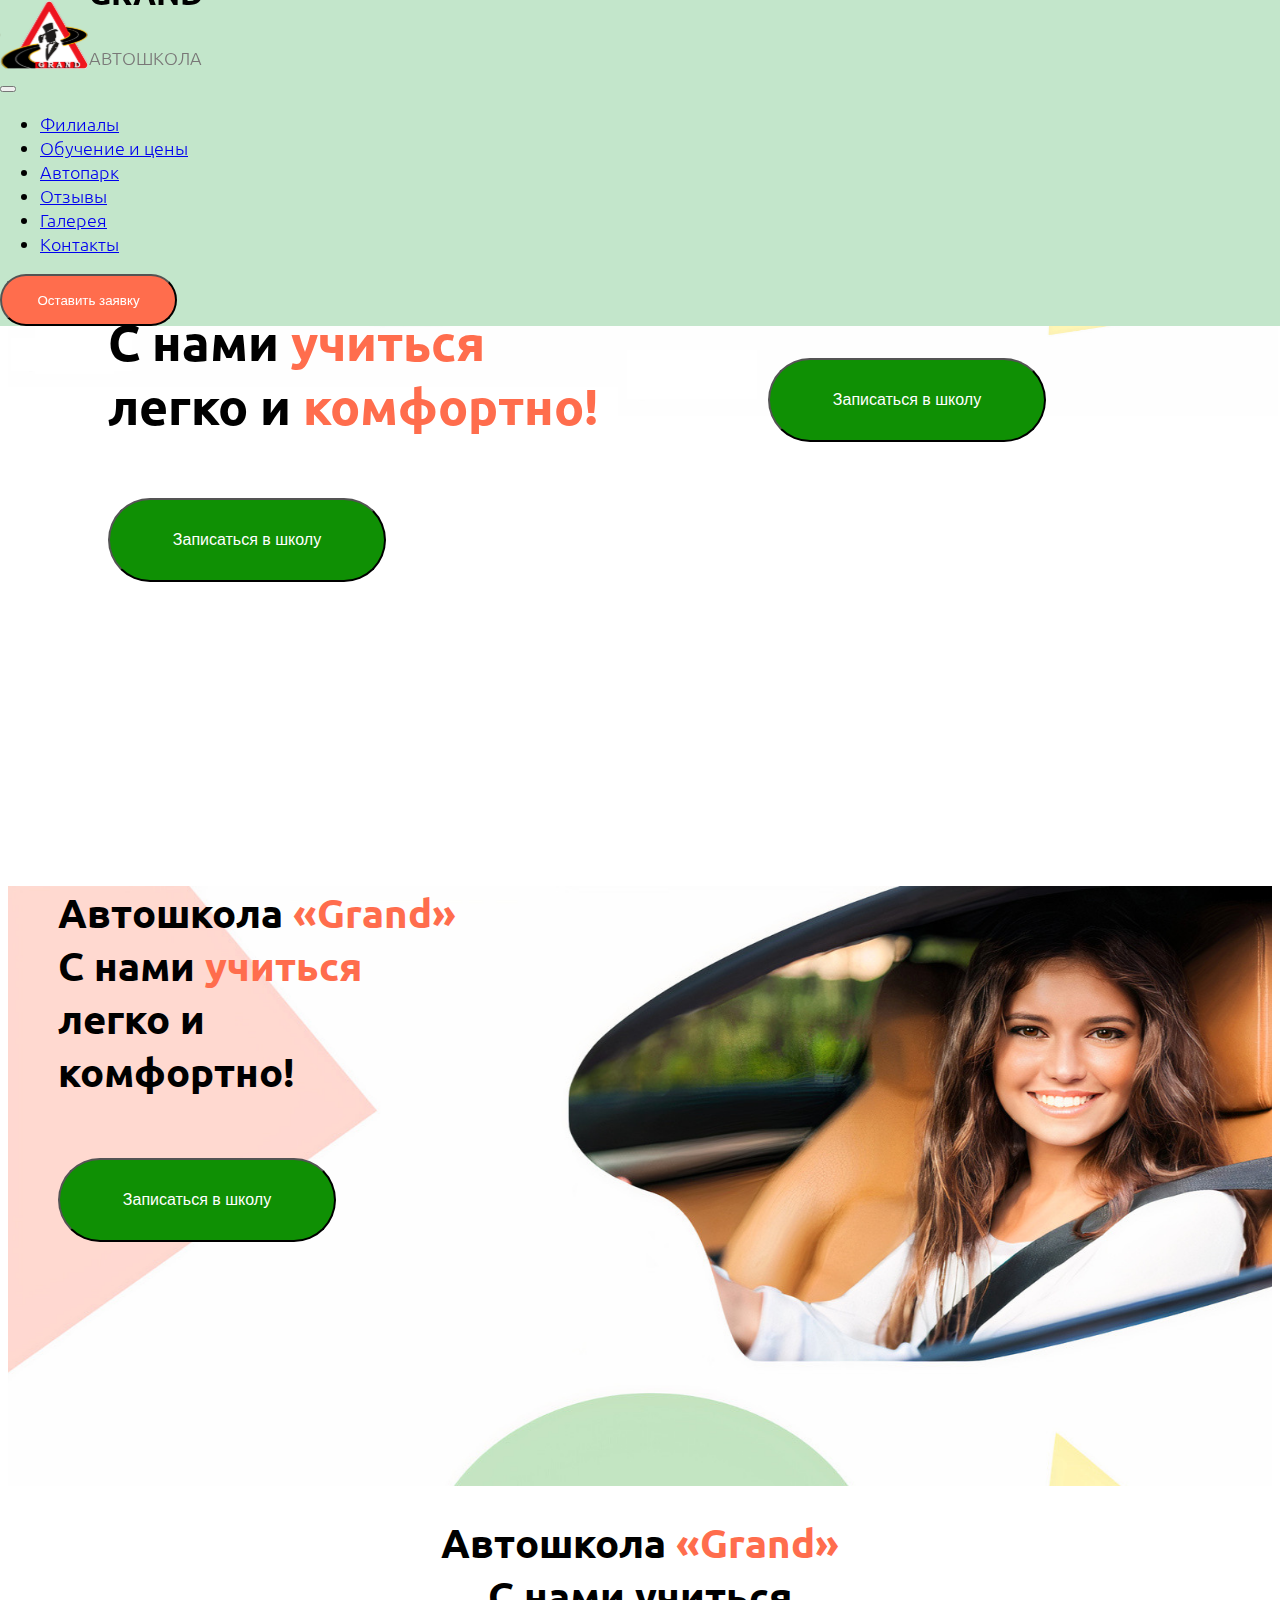
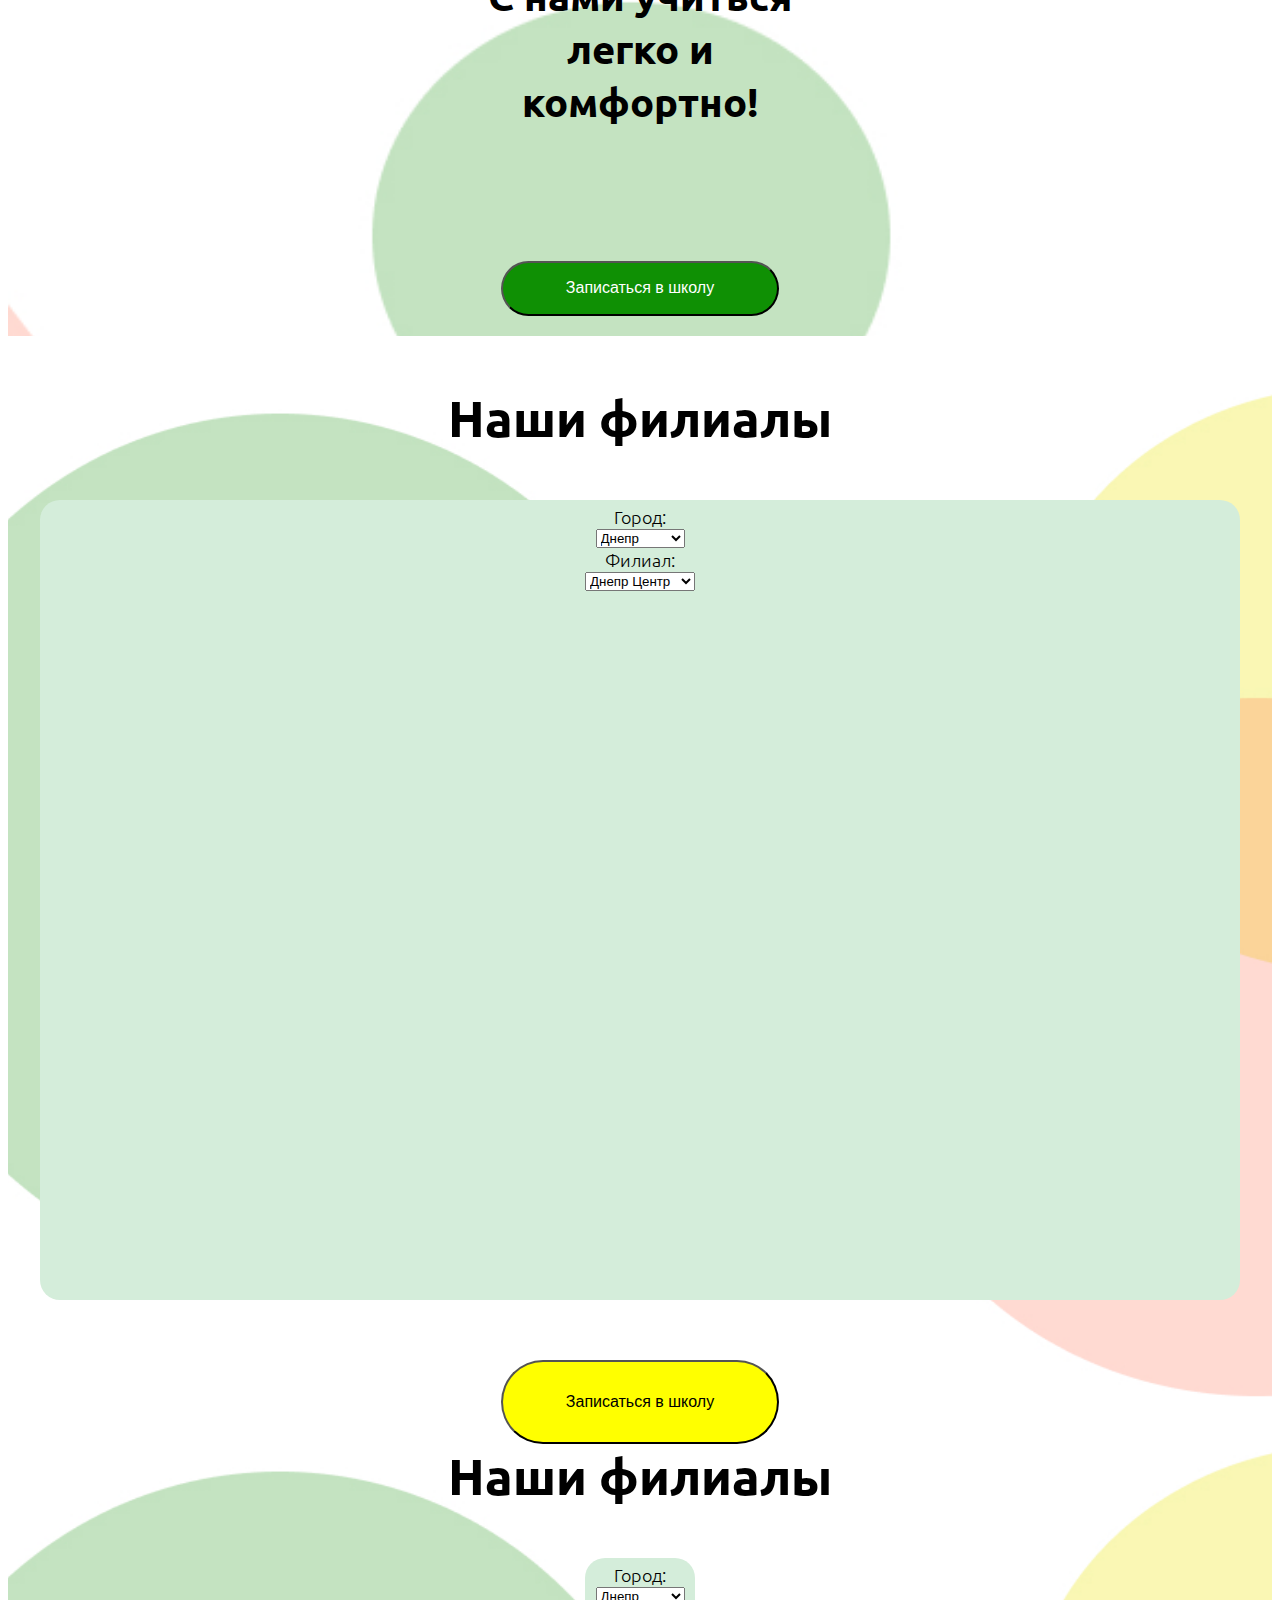
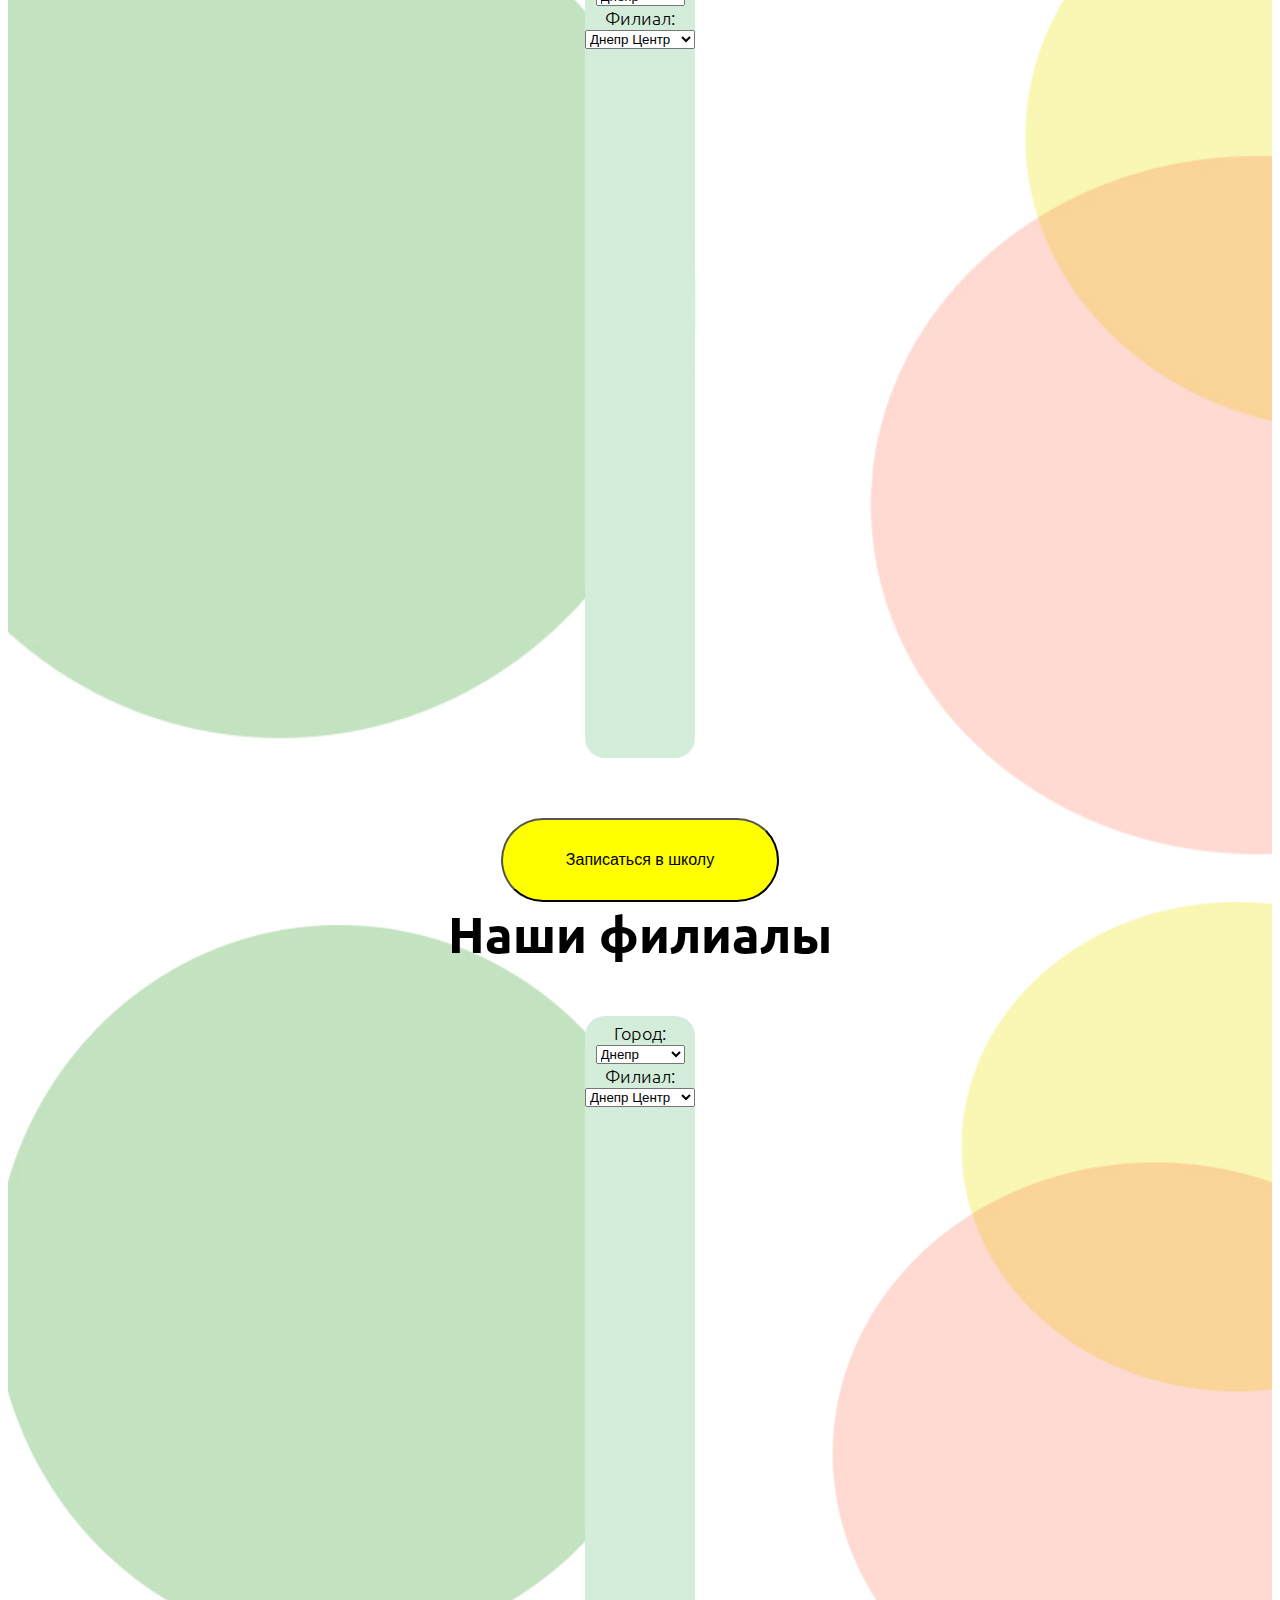
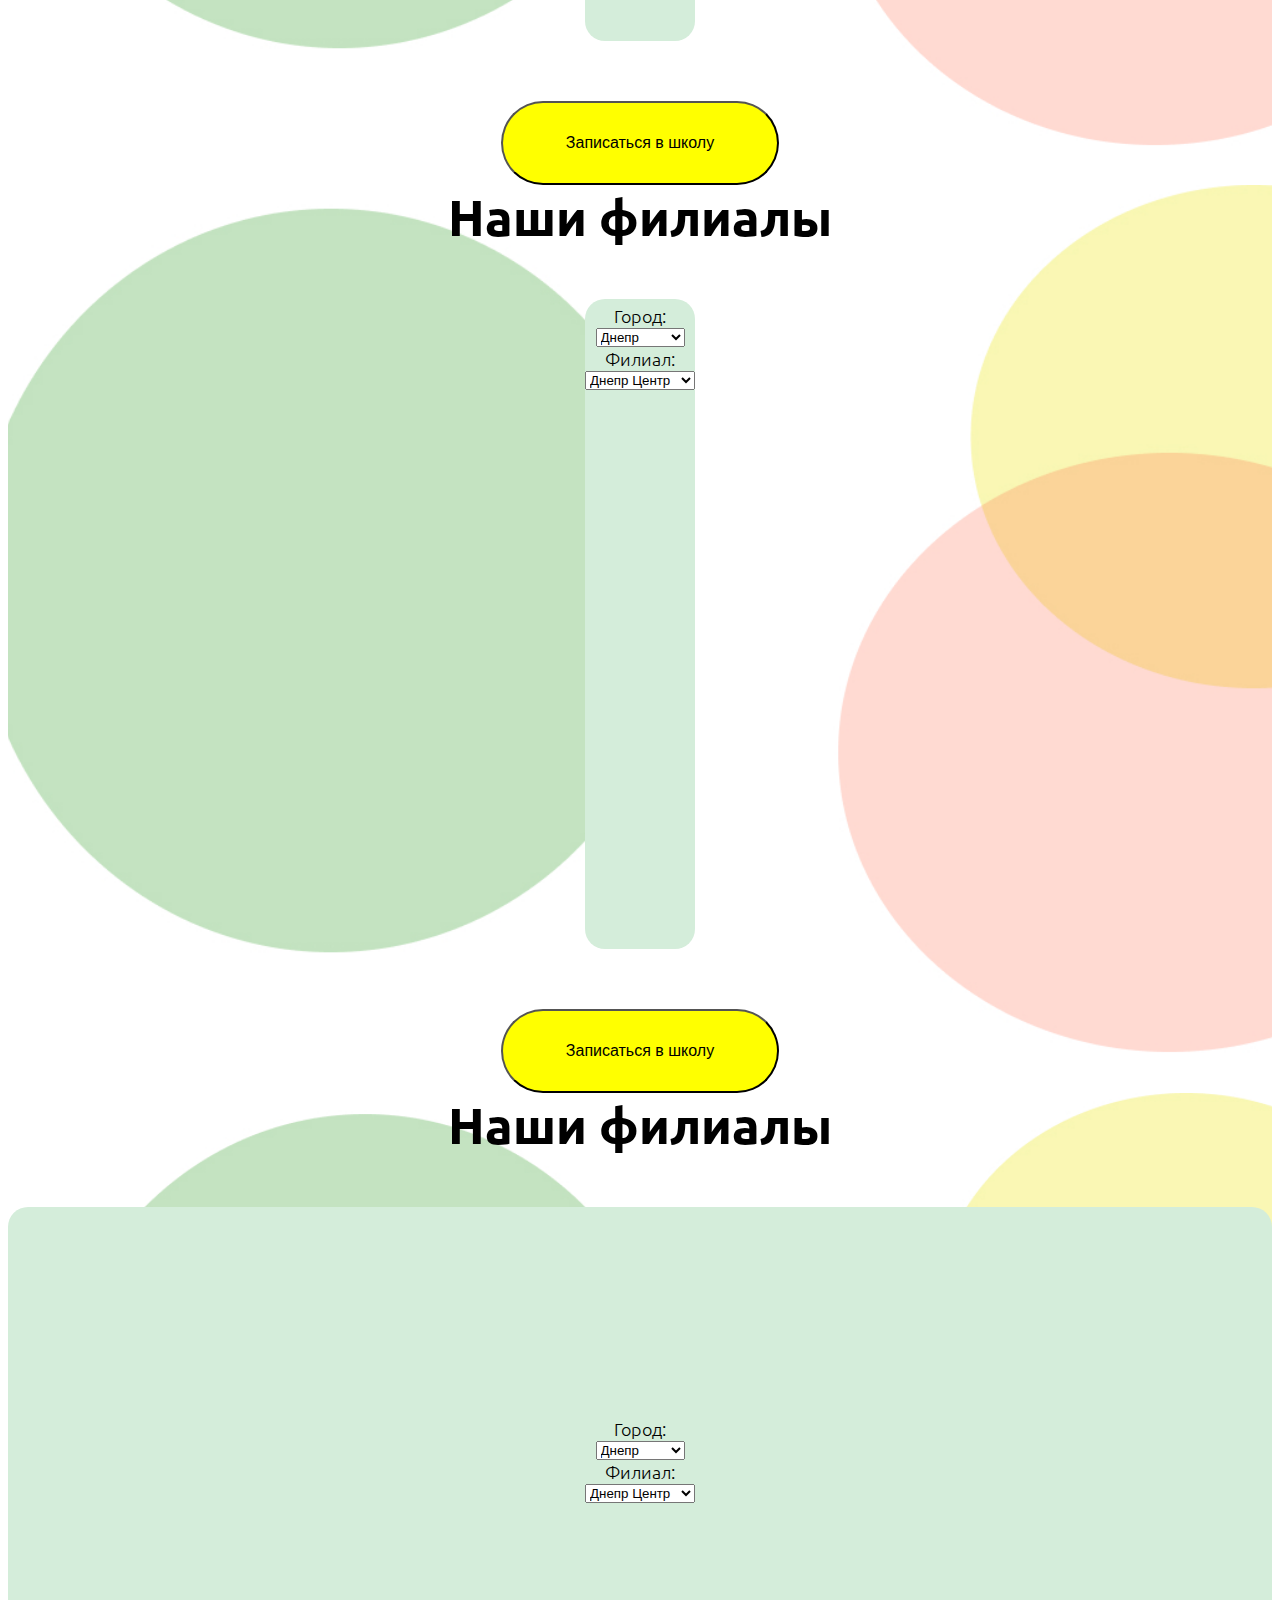
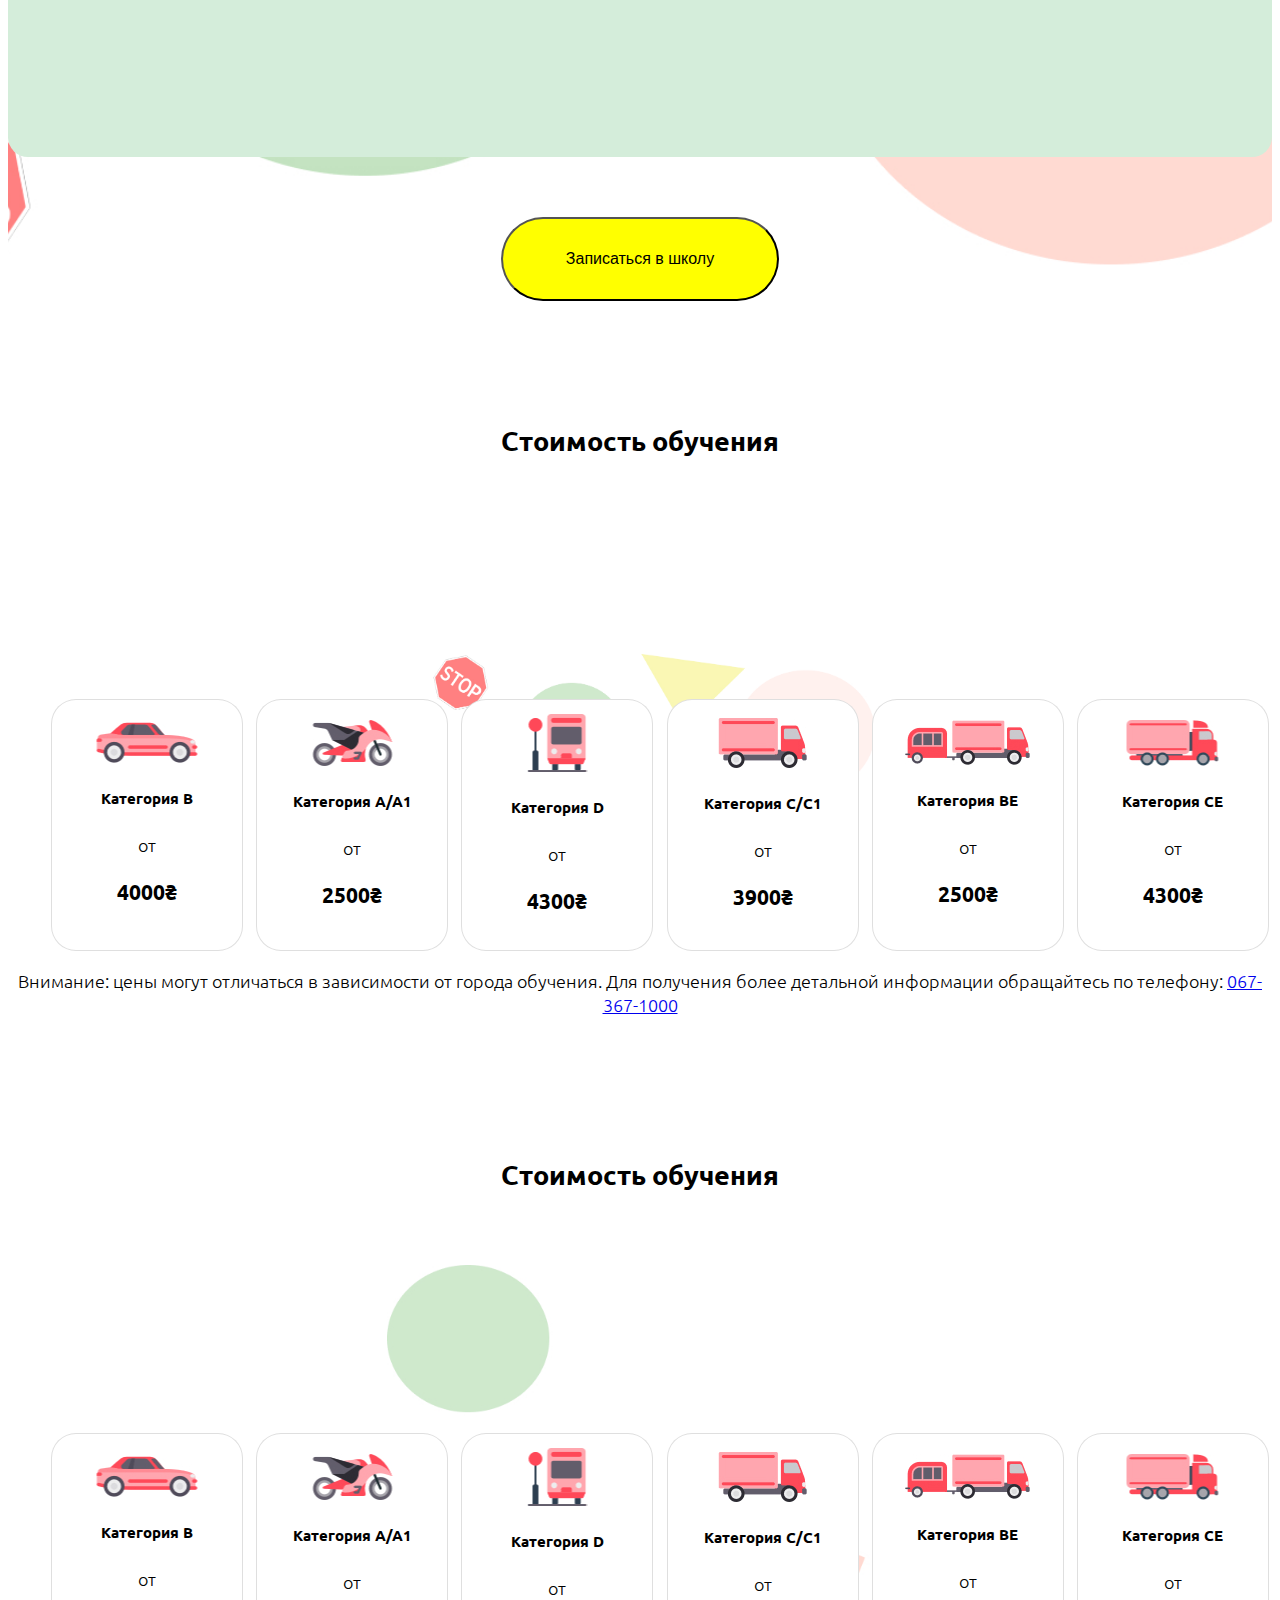
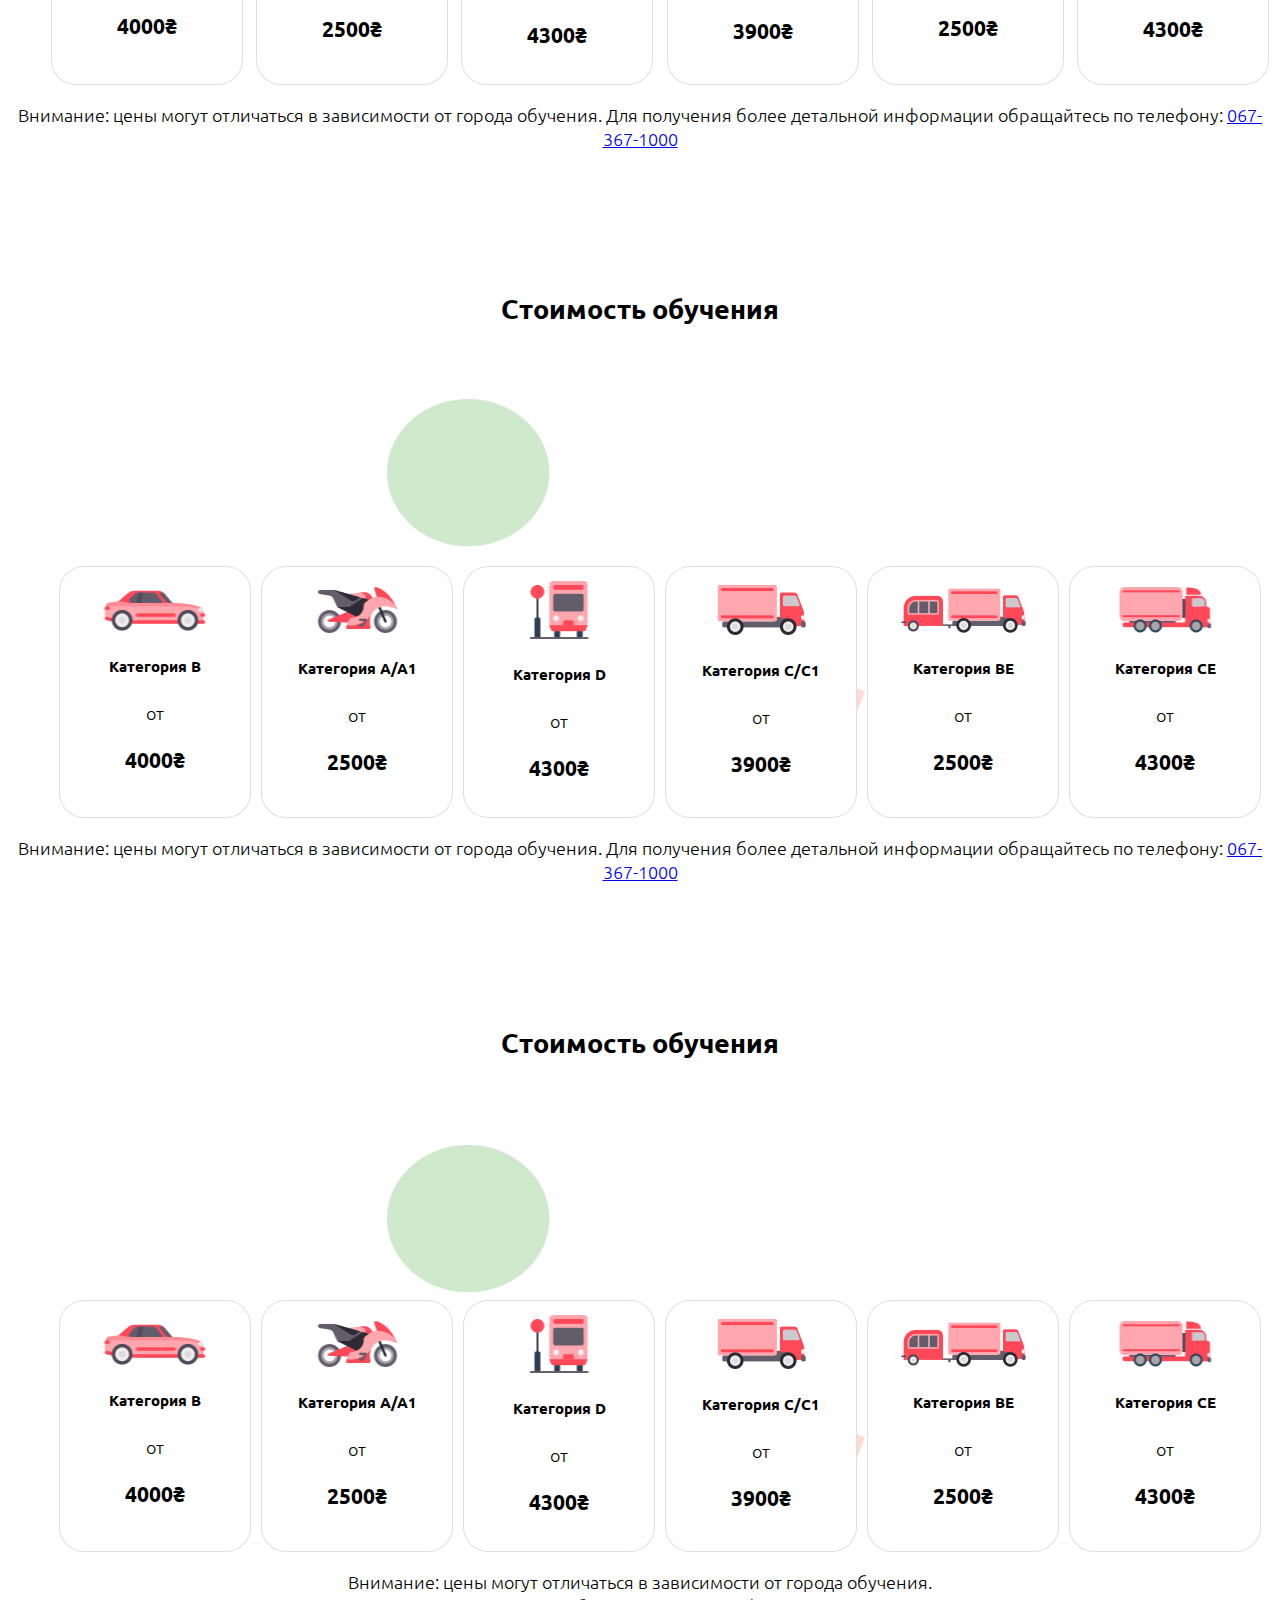
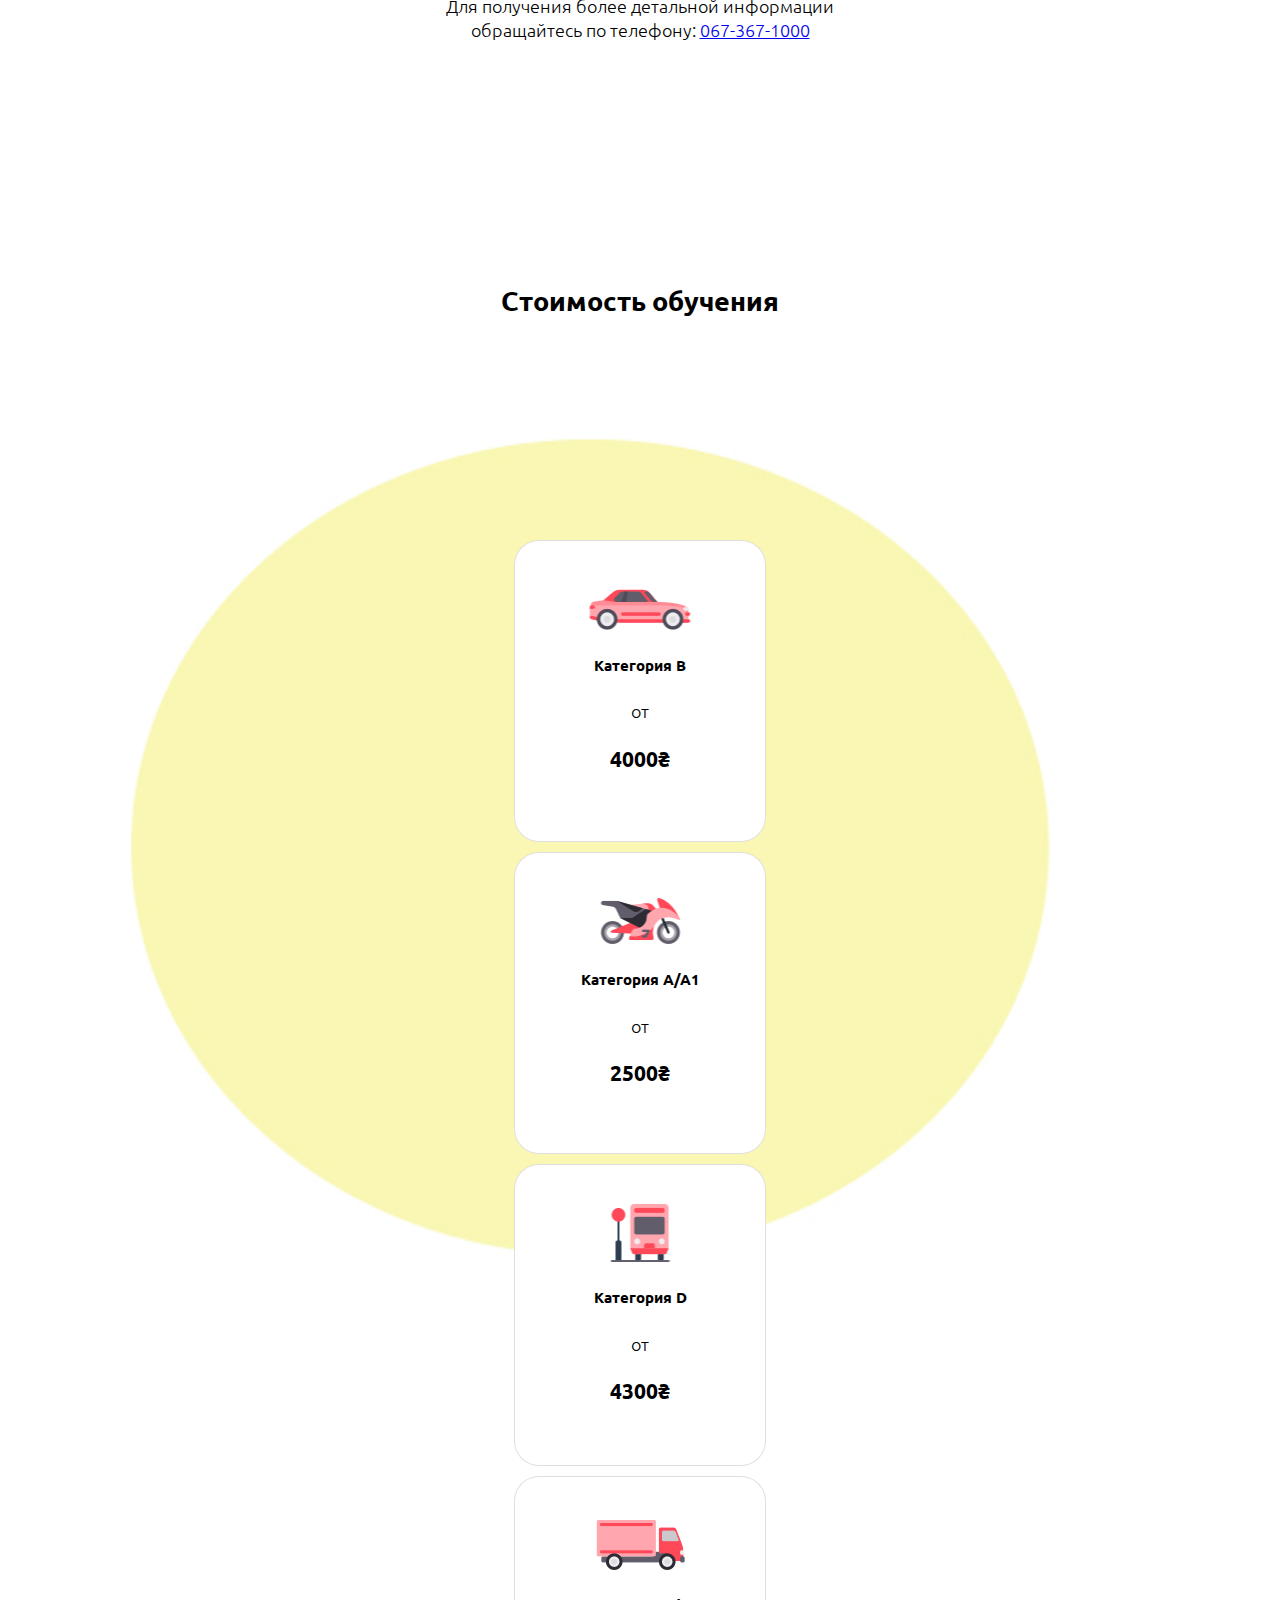
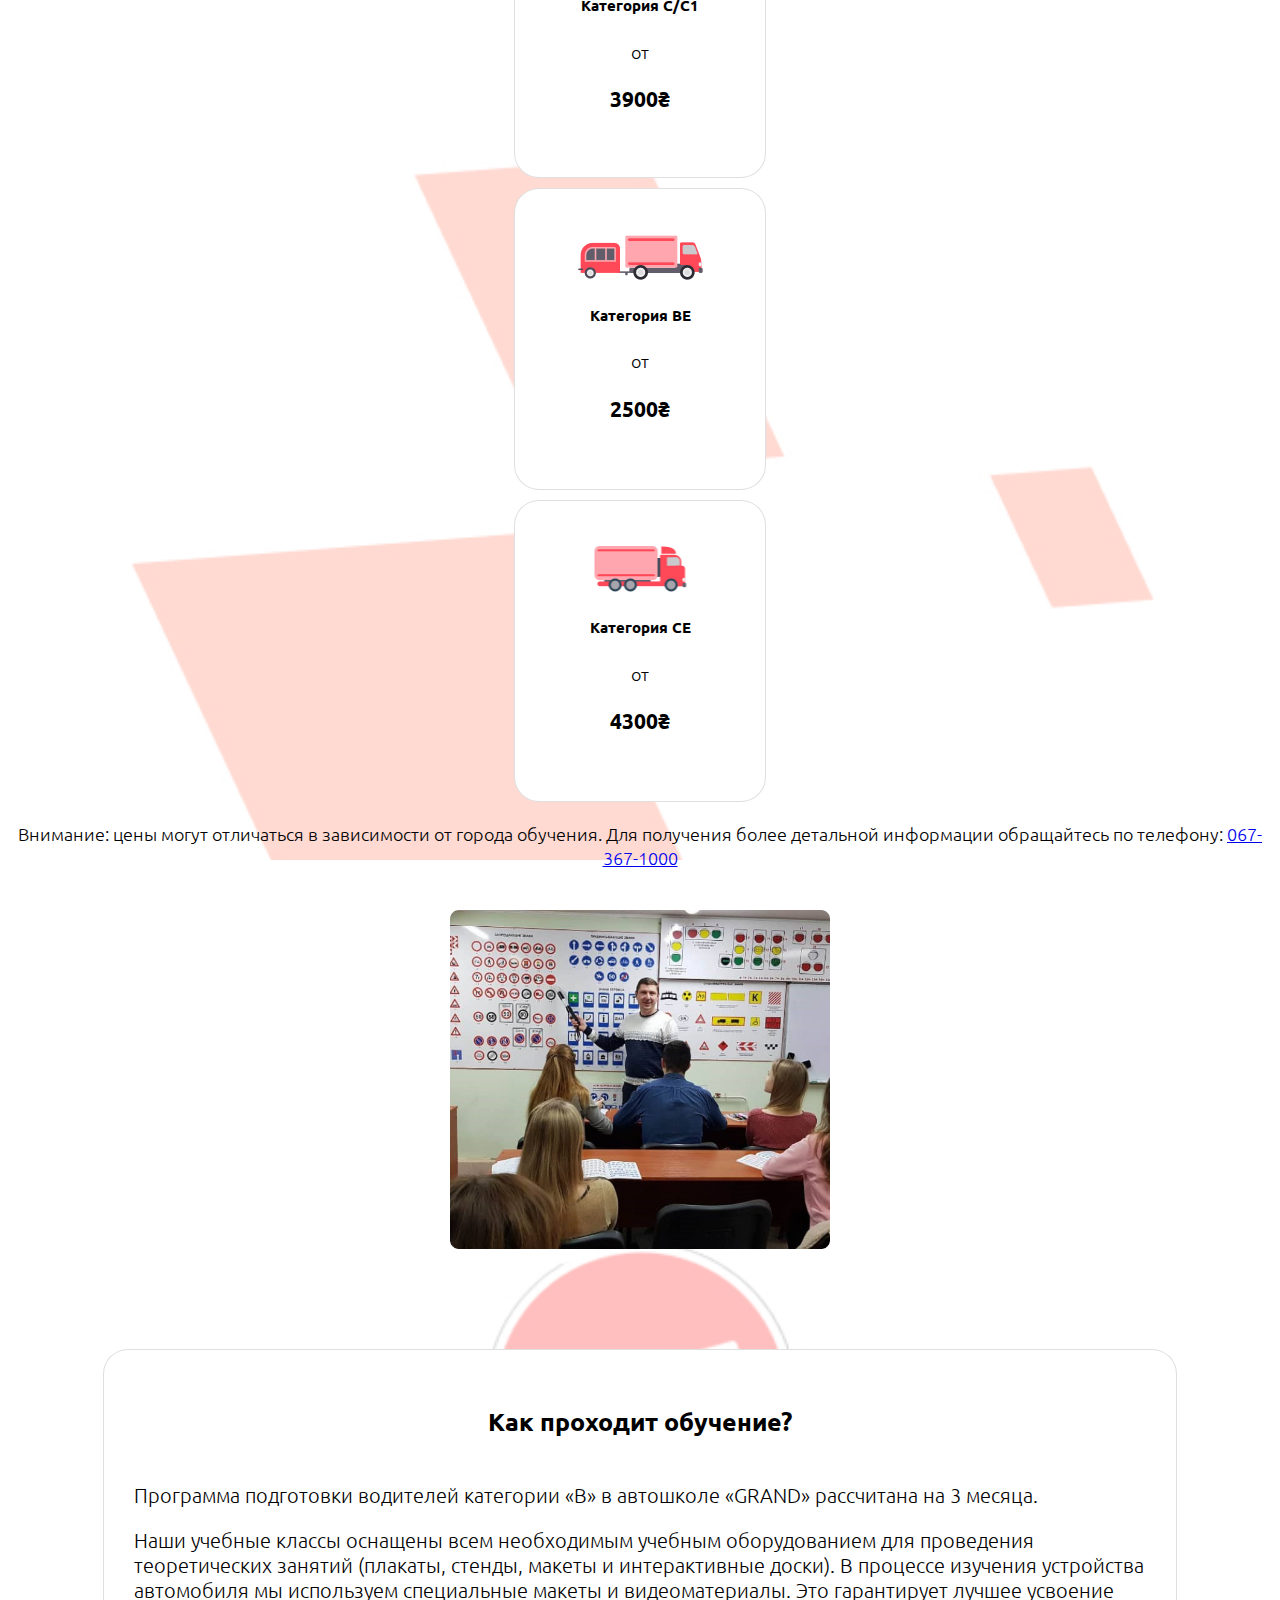
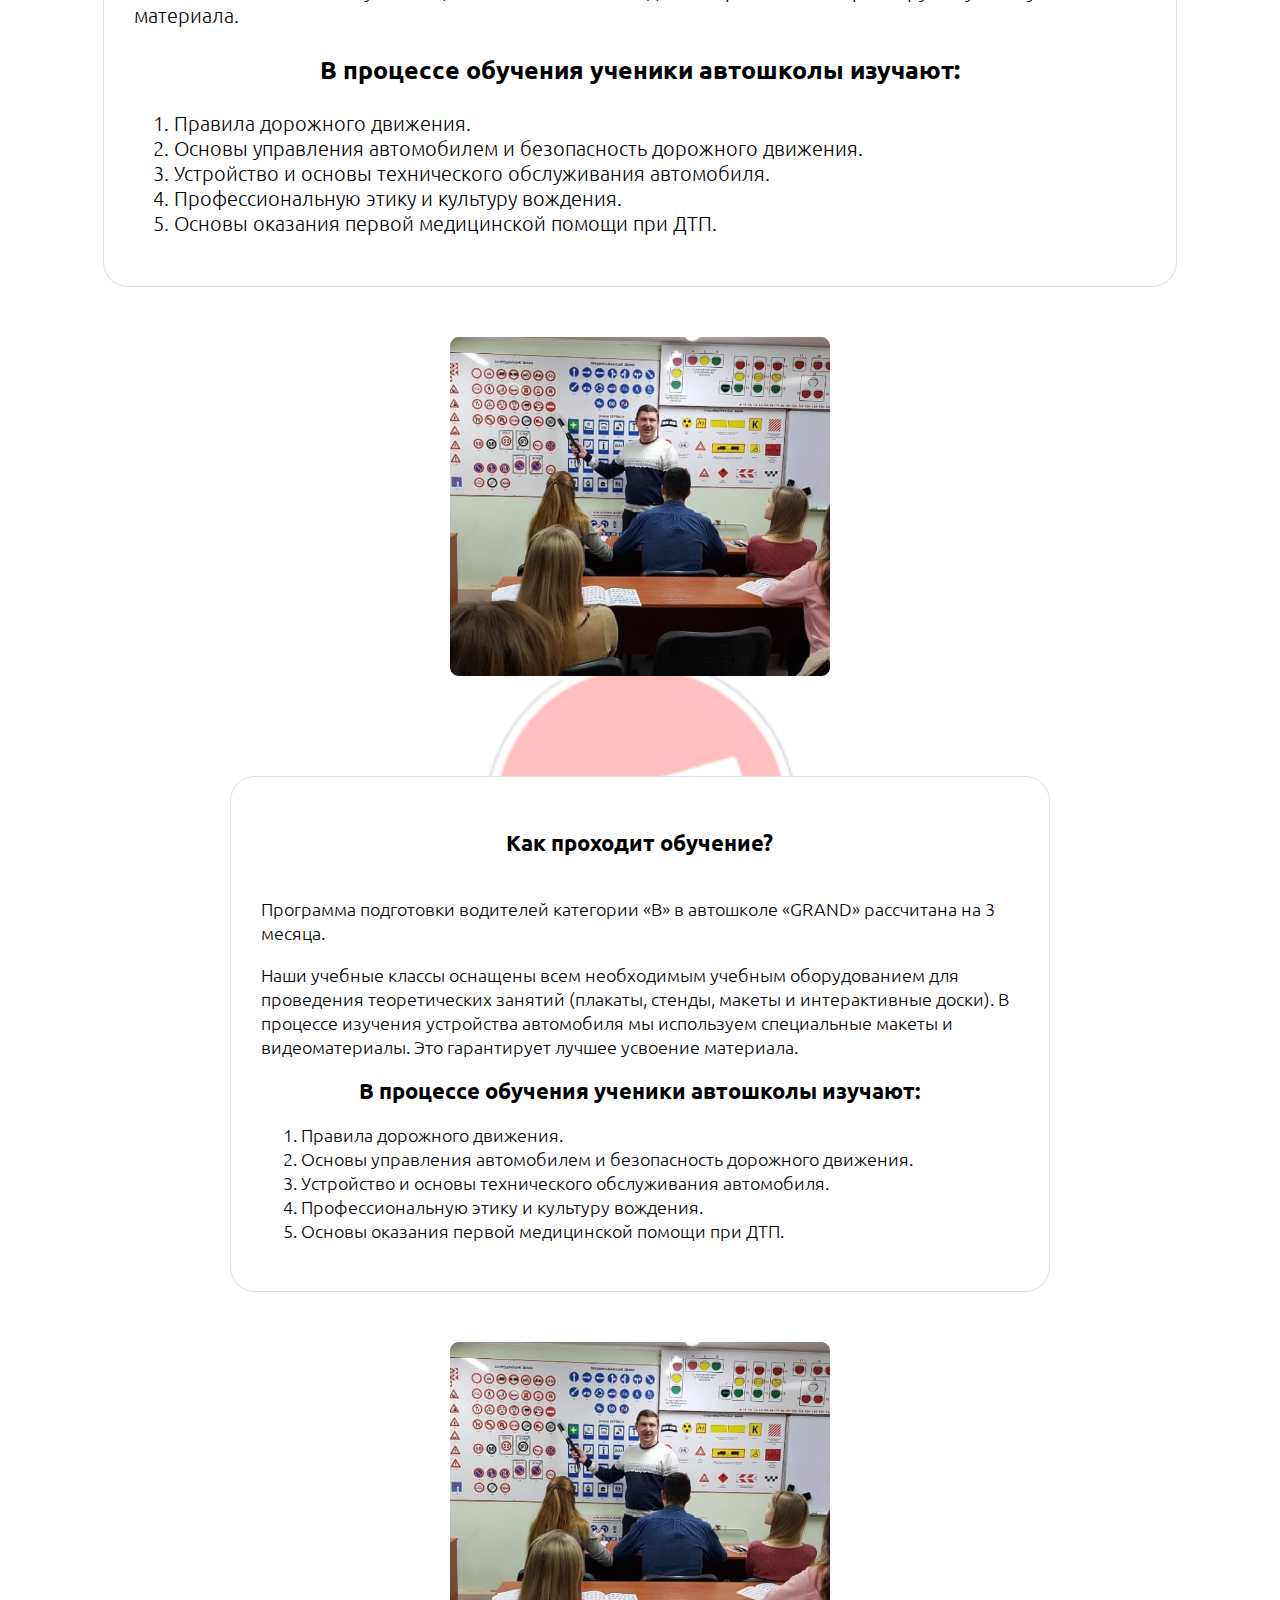
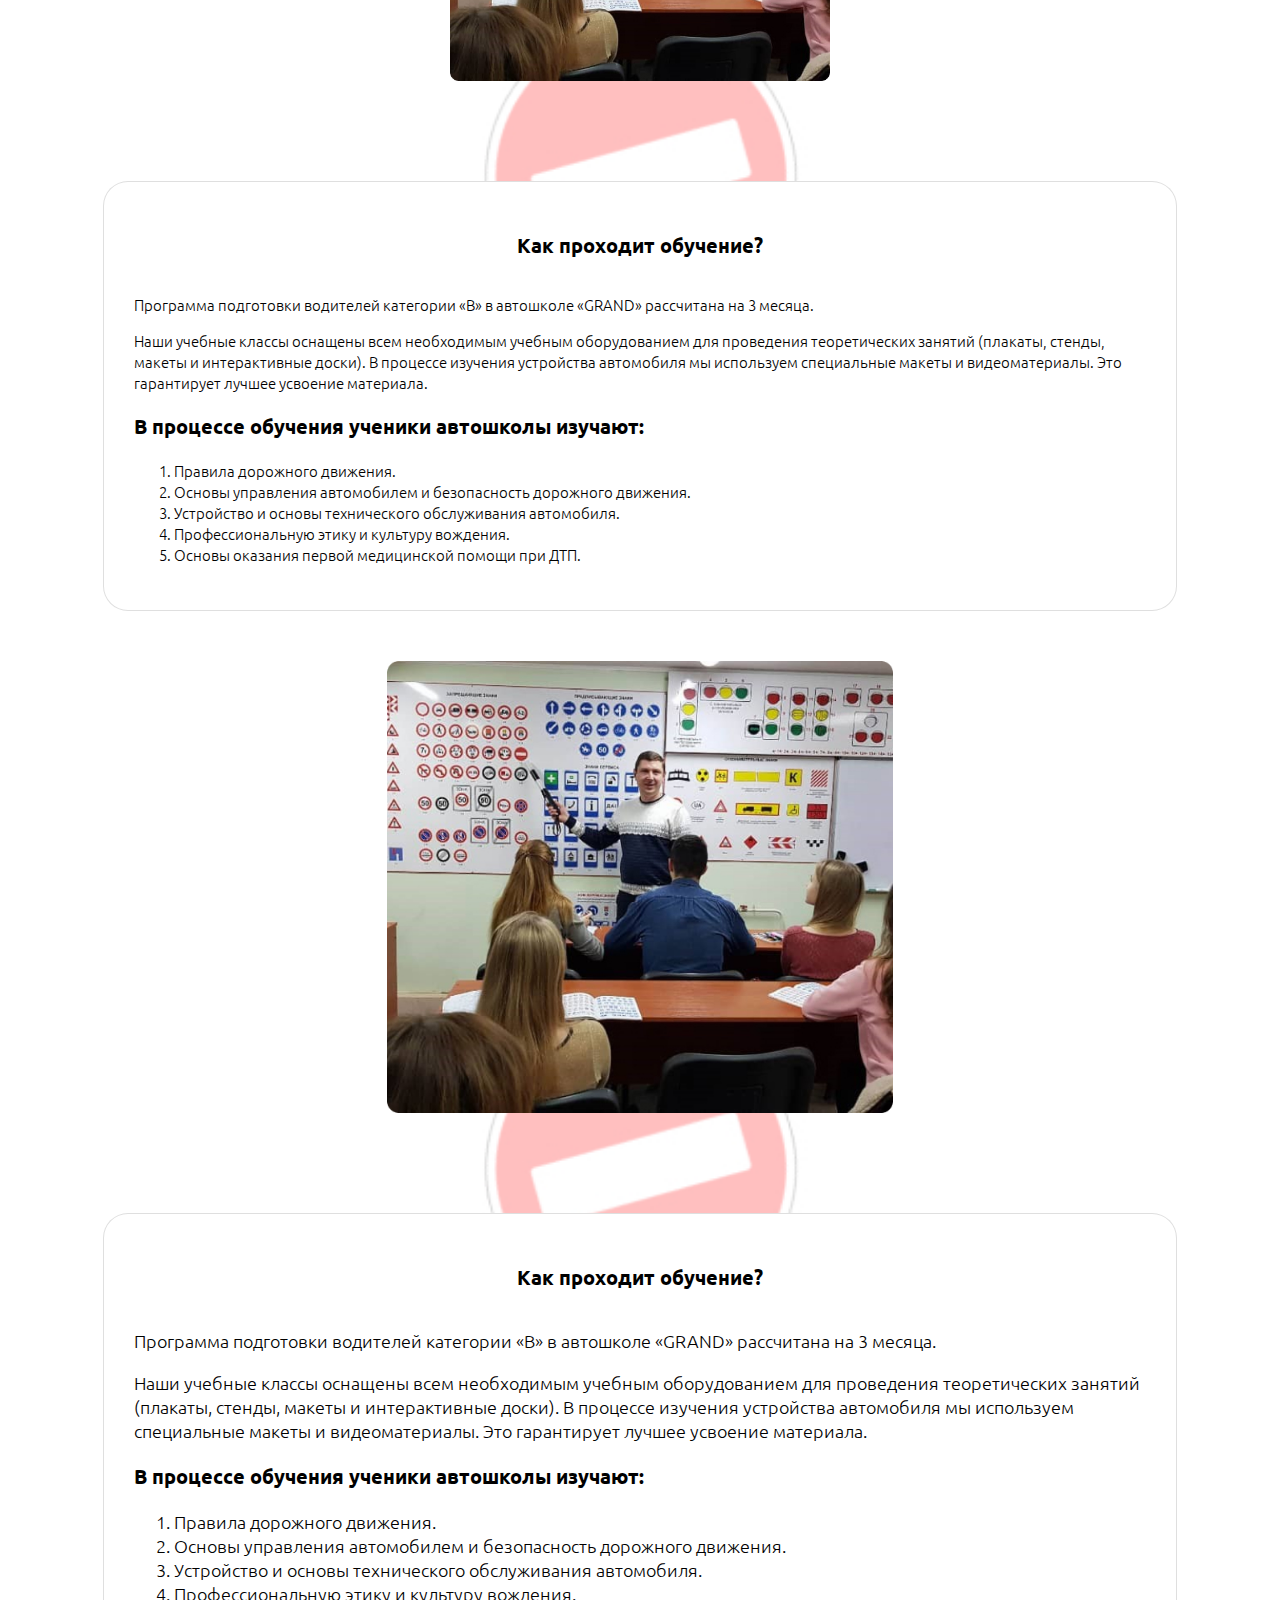
==== commit 97993f50: "add ukranian addaptation" ====
--- a/index.html
+++ b/index.html
@@ -45,10 +45,10 @@
                         <a id="comments" class="nav-link" href="#">Отзывы</a>
                     </li>
                     <li class="nav-item">
+                        <a class="nav-link" href="#galary">Галерея</a>
+                    </li>
+                    <li class="nav-item">
                         <a id="contacts" class="nav-link" href="#">Контакты</a>
-                    </li>
-                    <li class="nav-item">
-                        <a class="nav-link" href="#galary">Галерея</a>
                     </li>
                 </ul>
                 <div class="header__button">
--- a/css/style.css
+++ b/css/style.css
@@ -163,6 +163,7 @@
     font-size: 40px;
     font-weight: 800;
     text-align: center;
+    margin-top: 30px;
 }
 
 
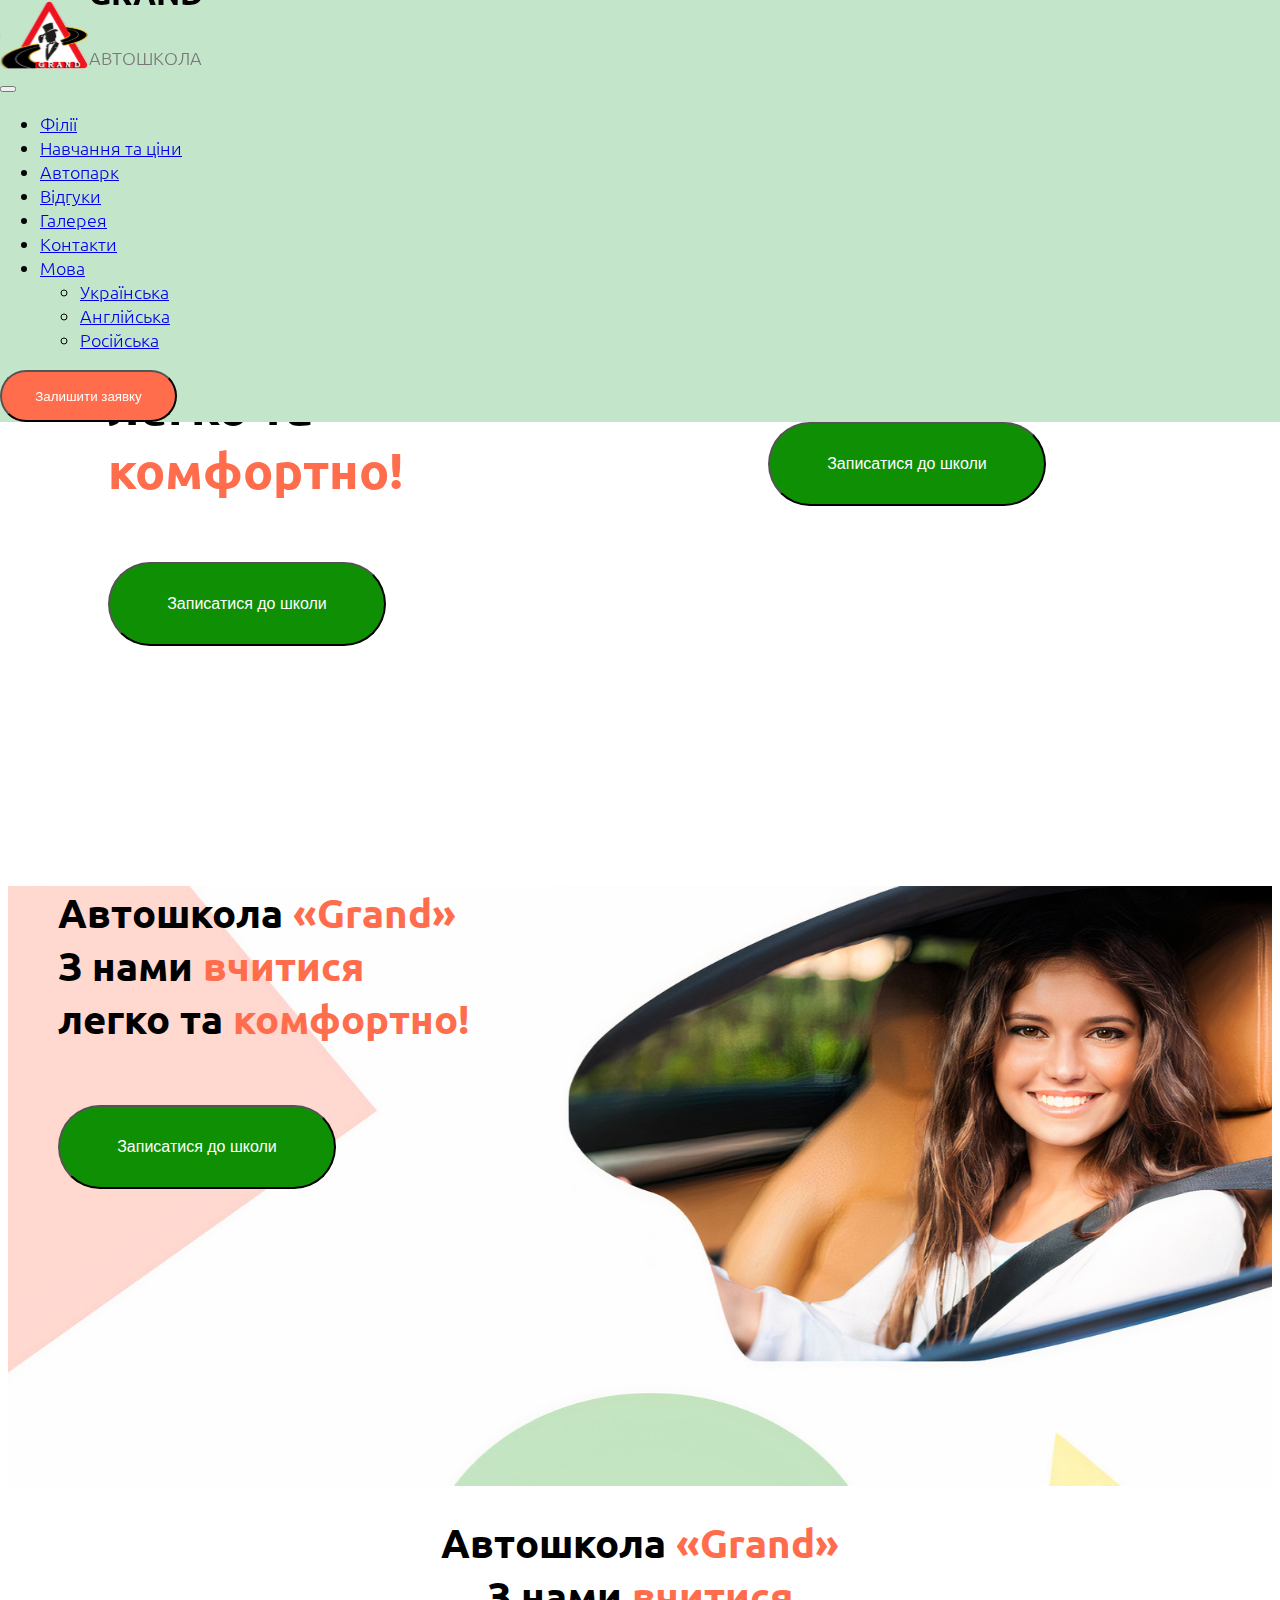
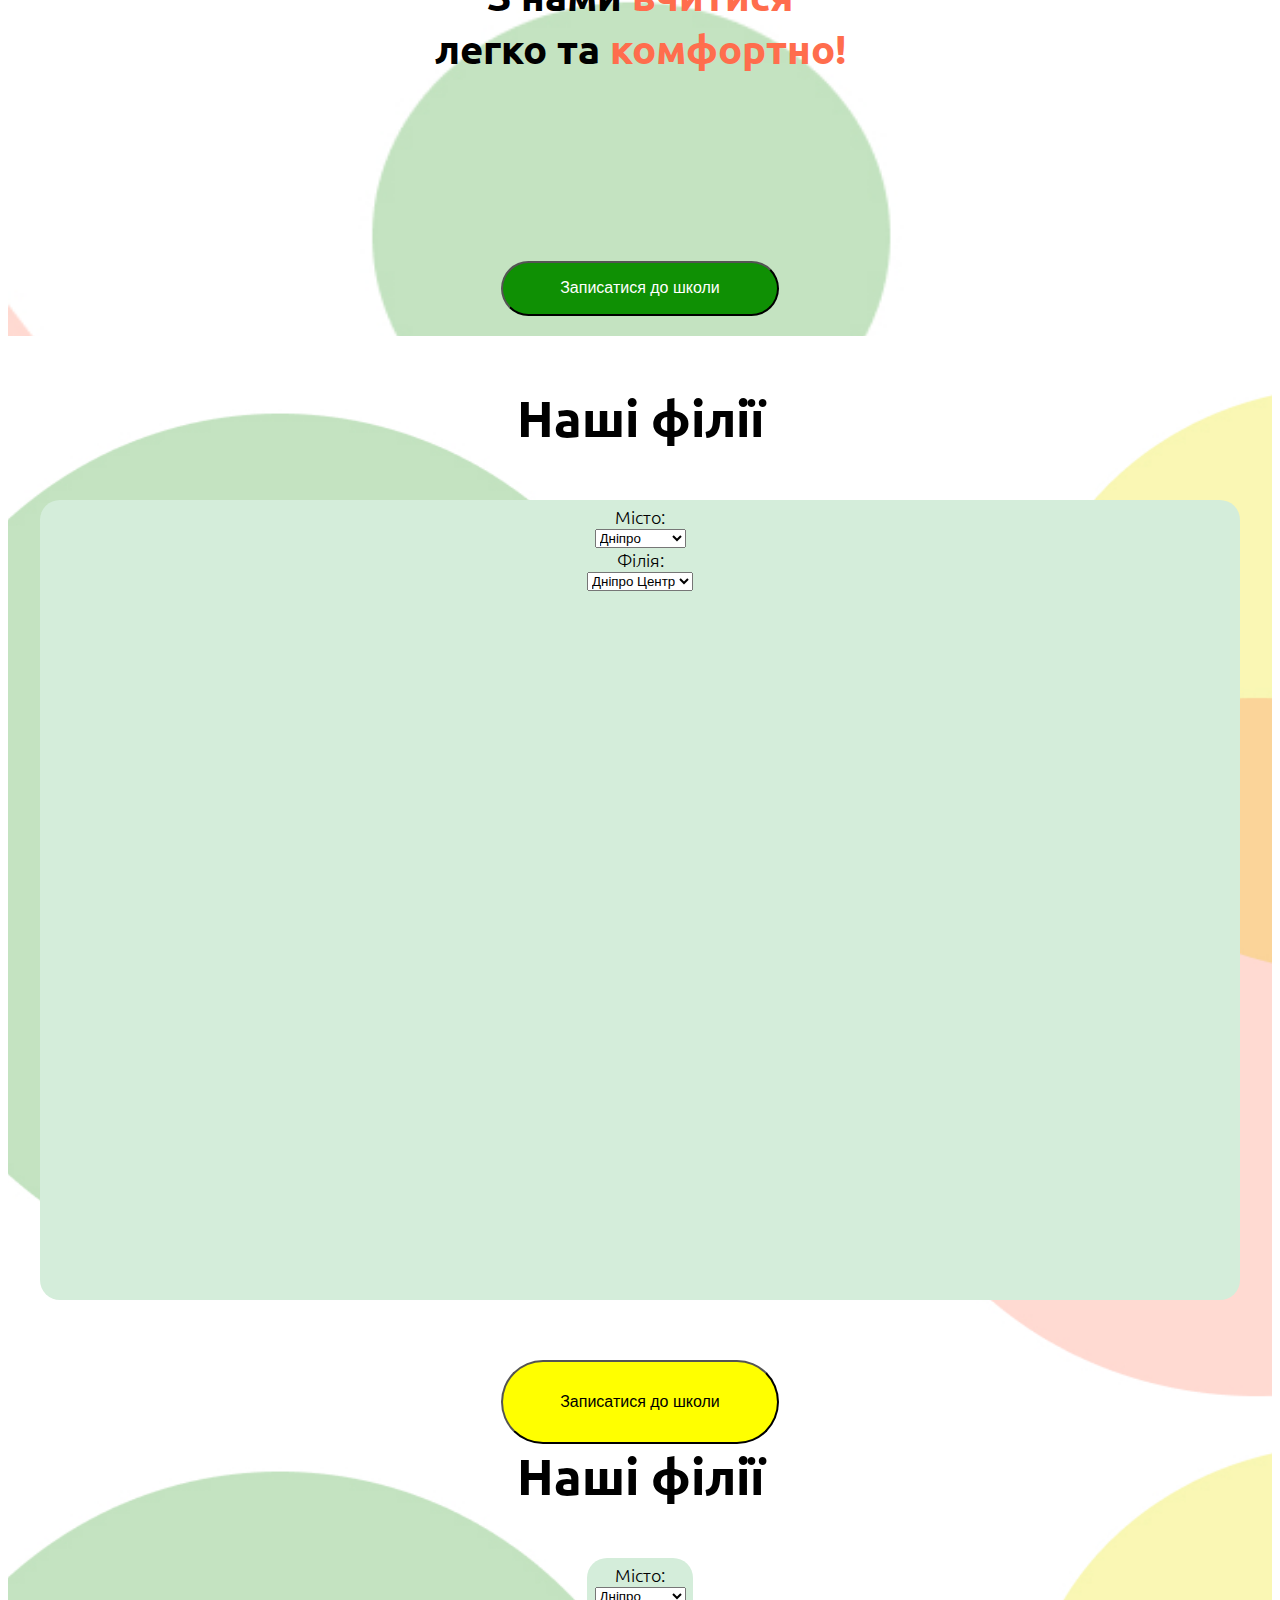
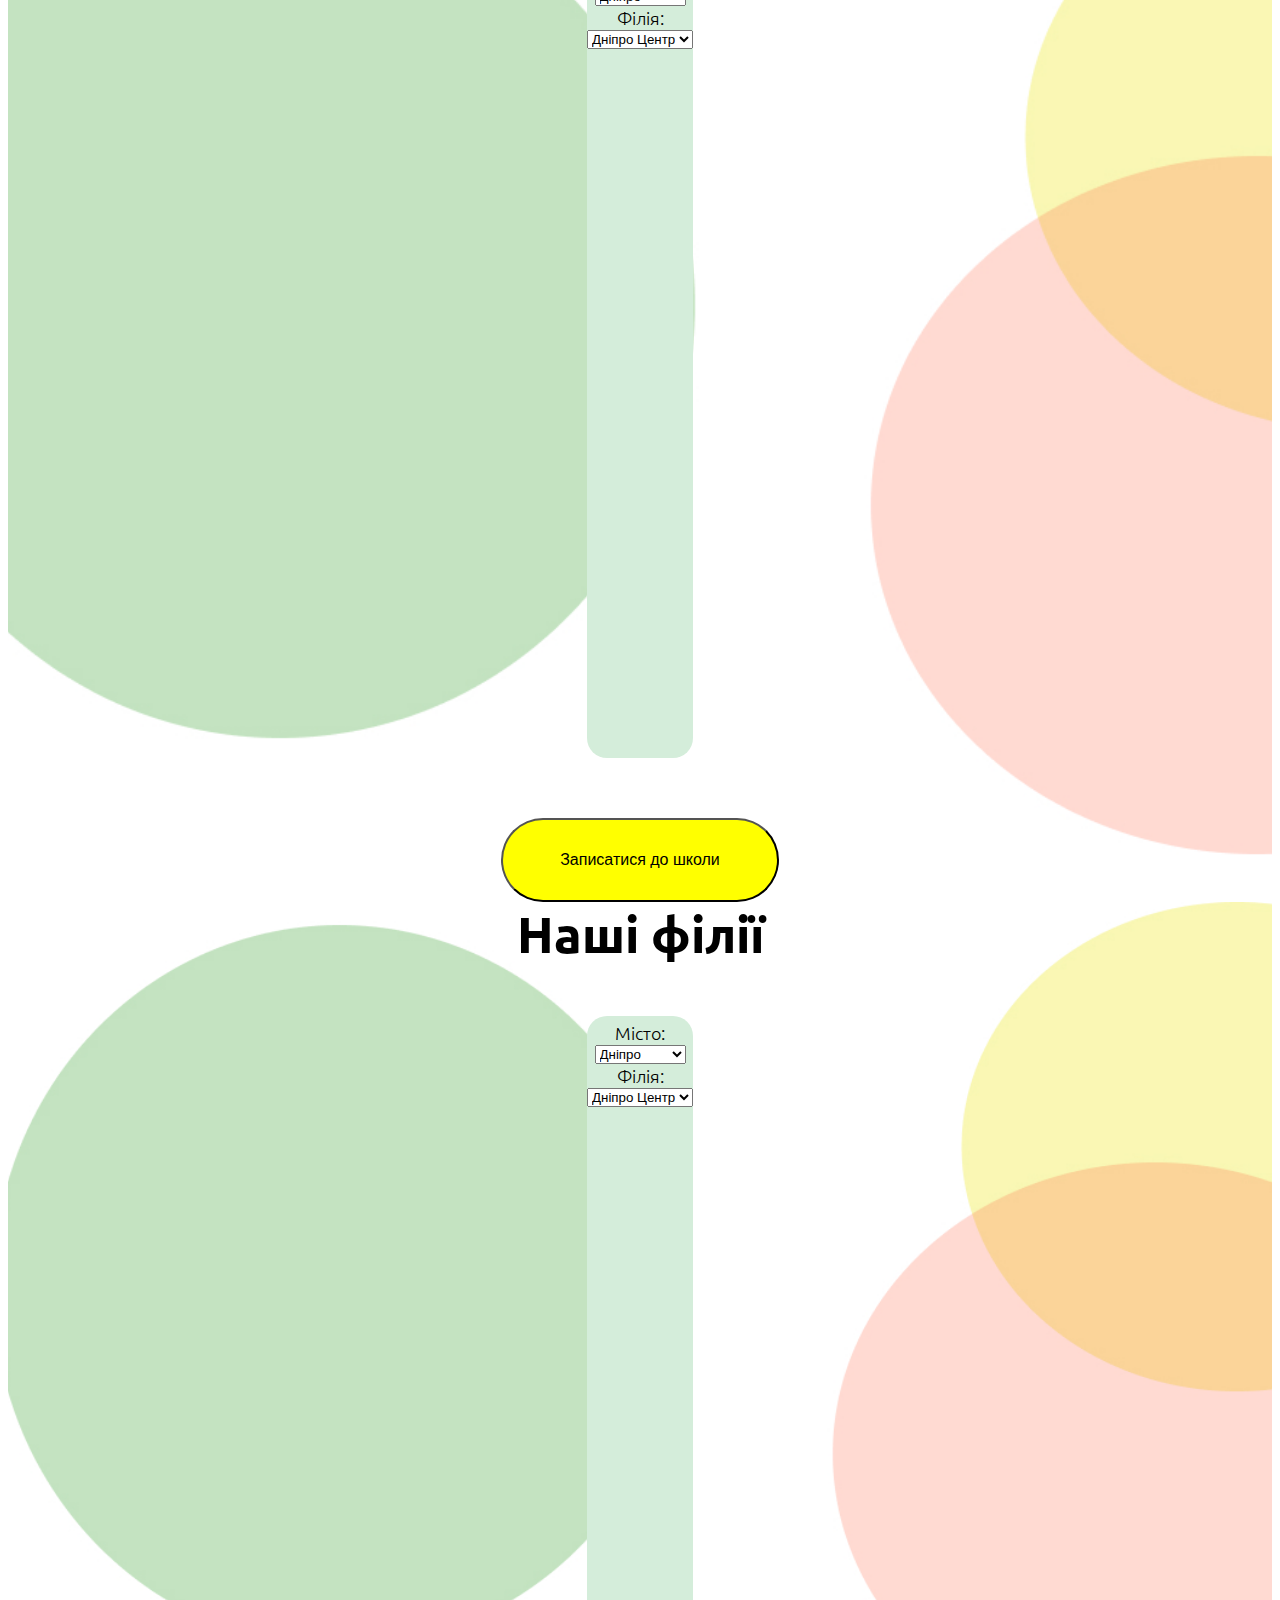
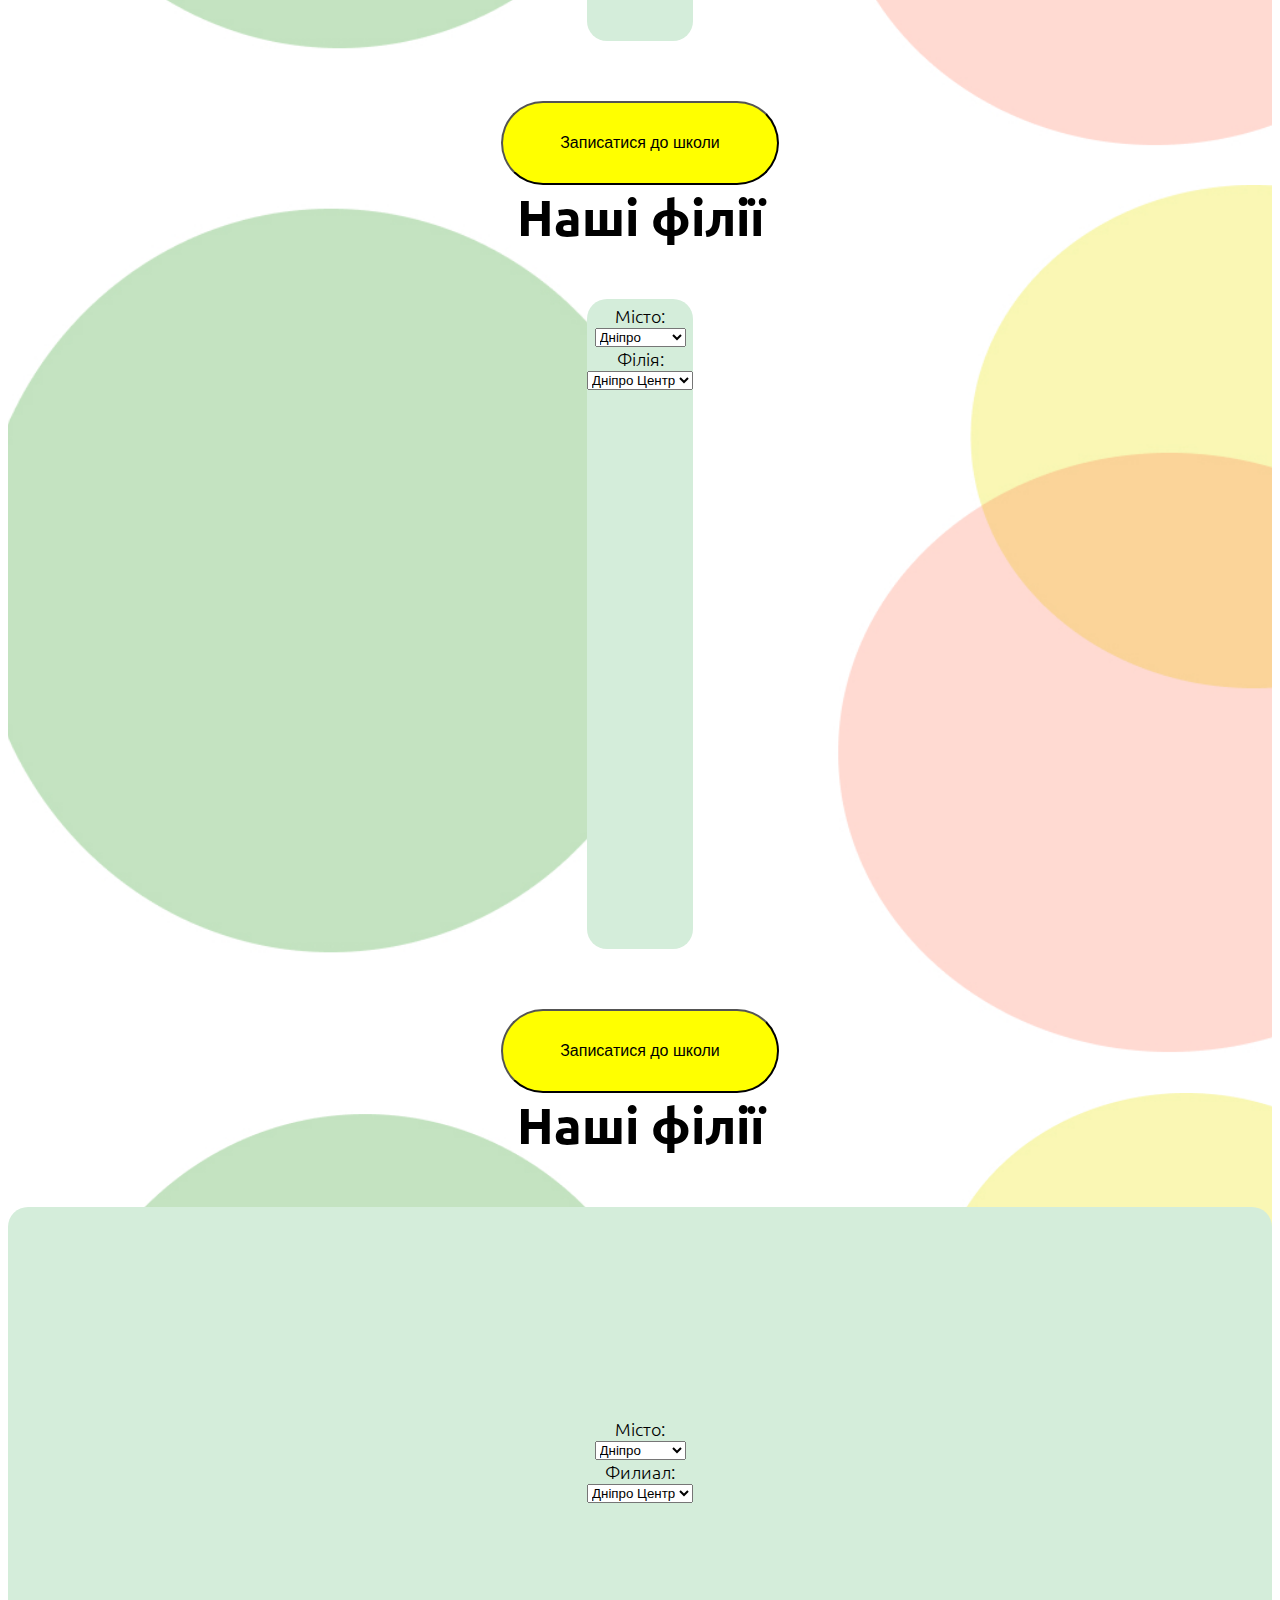
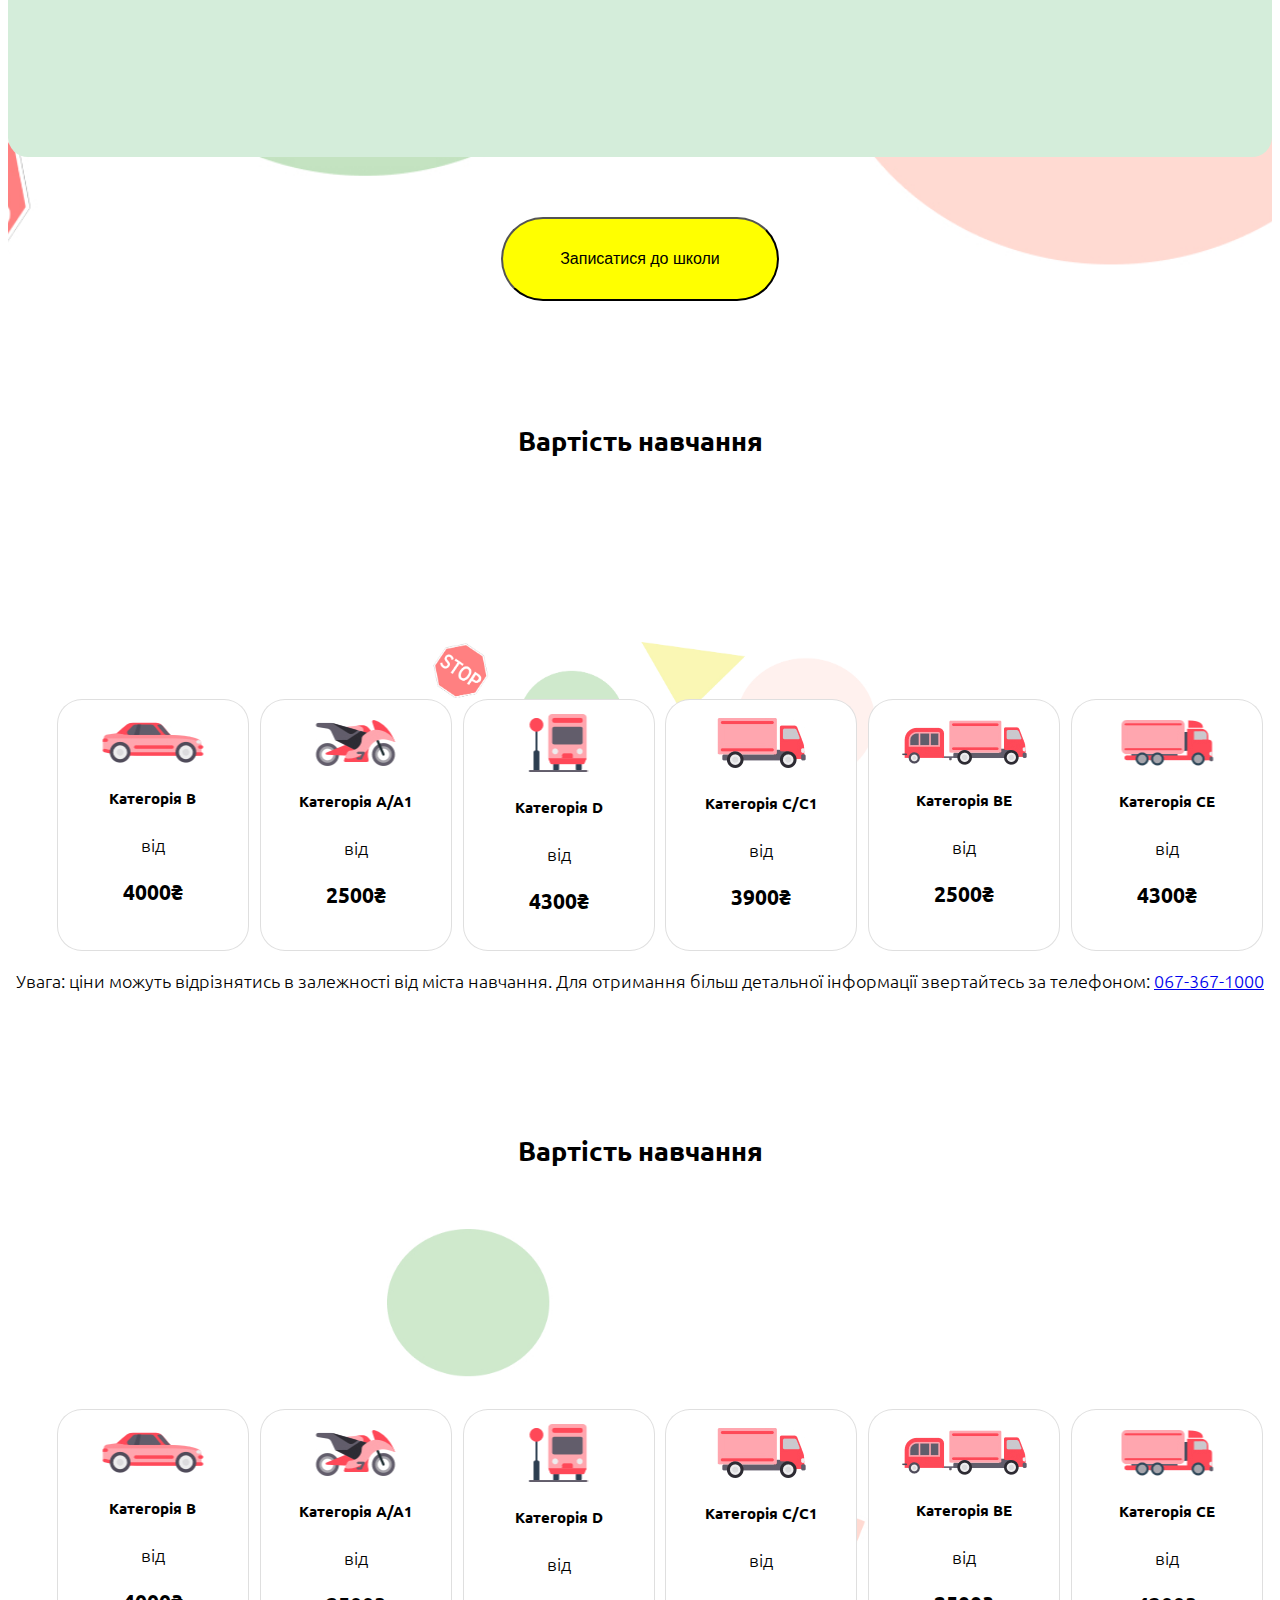
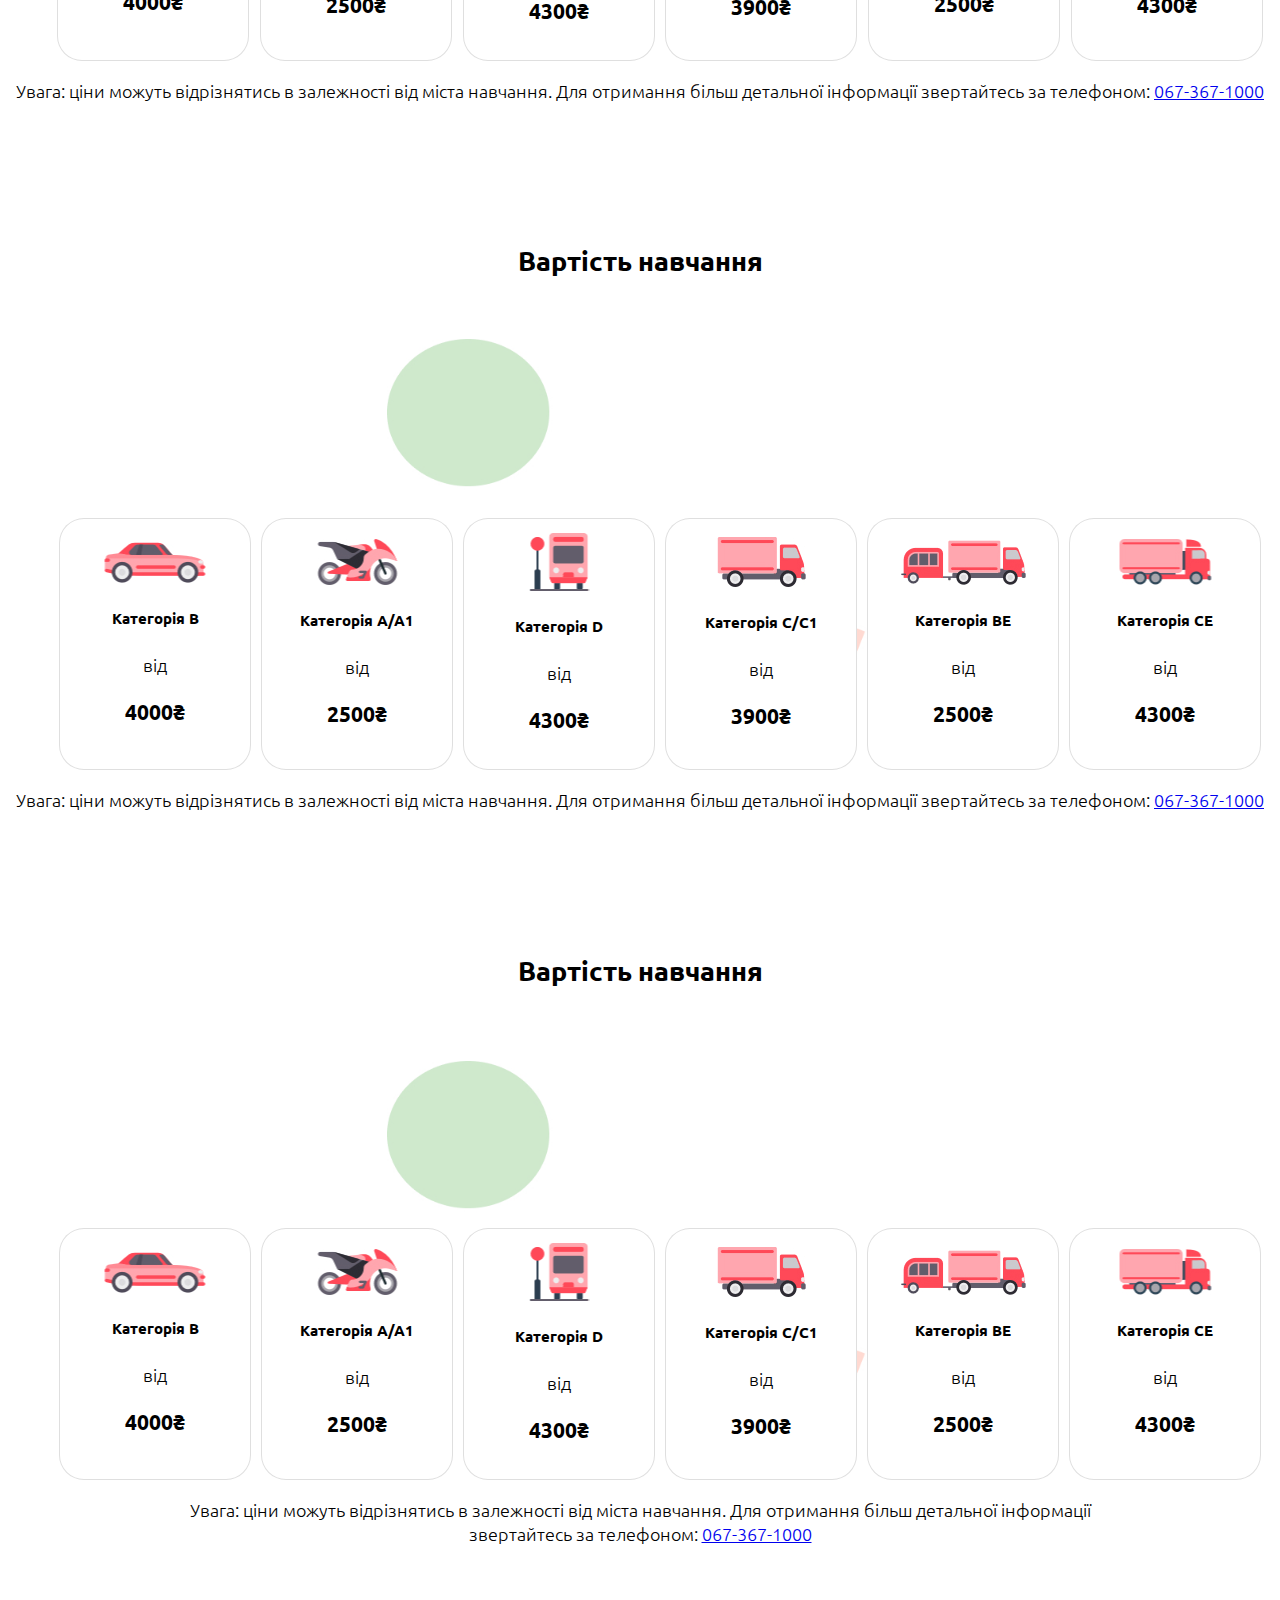
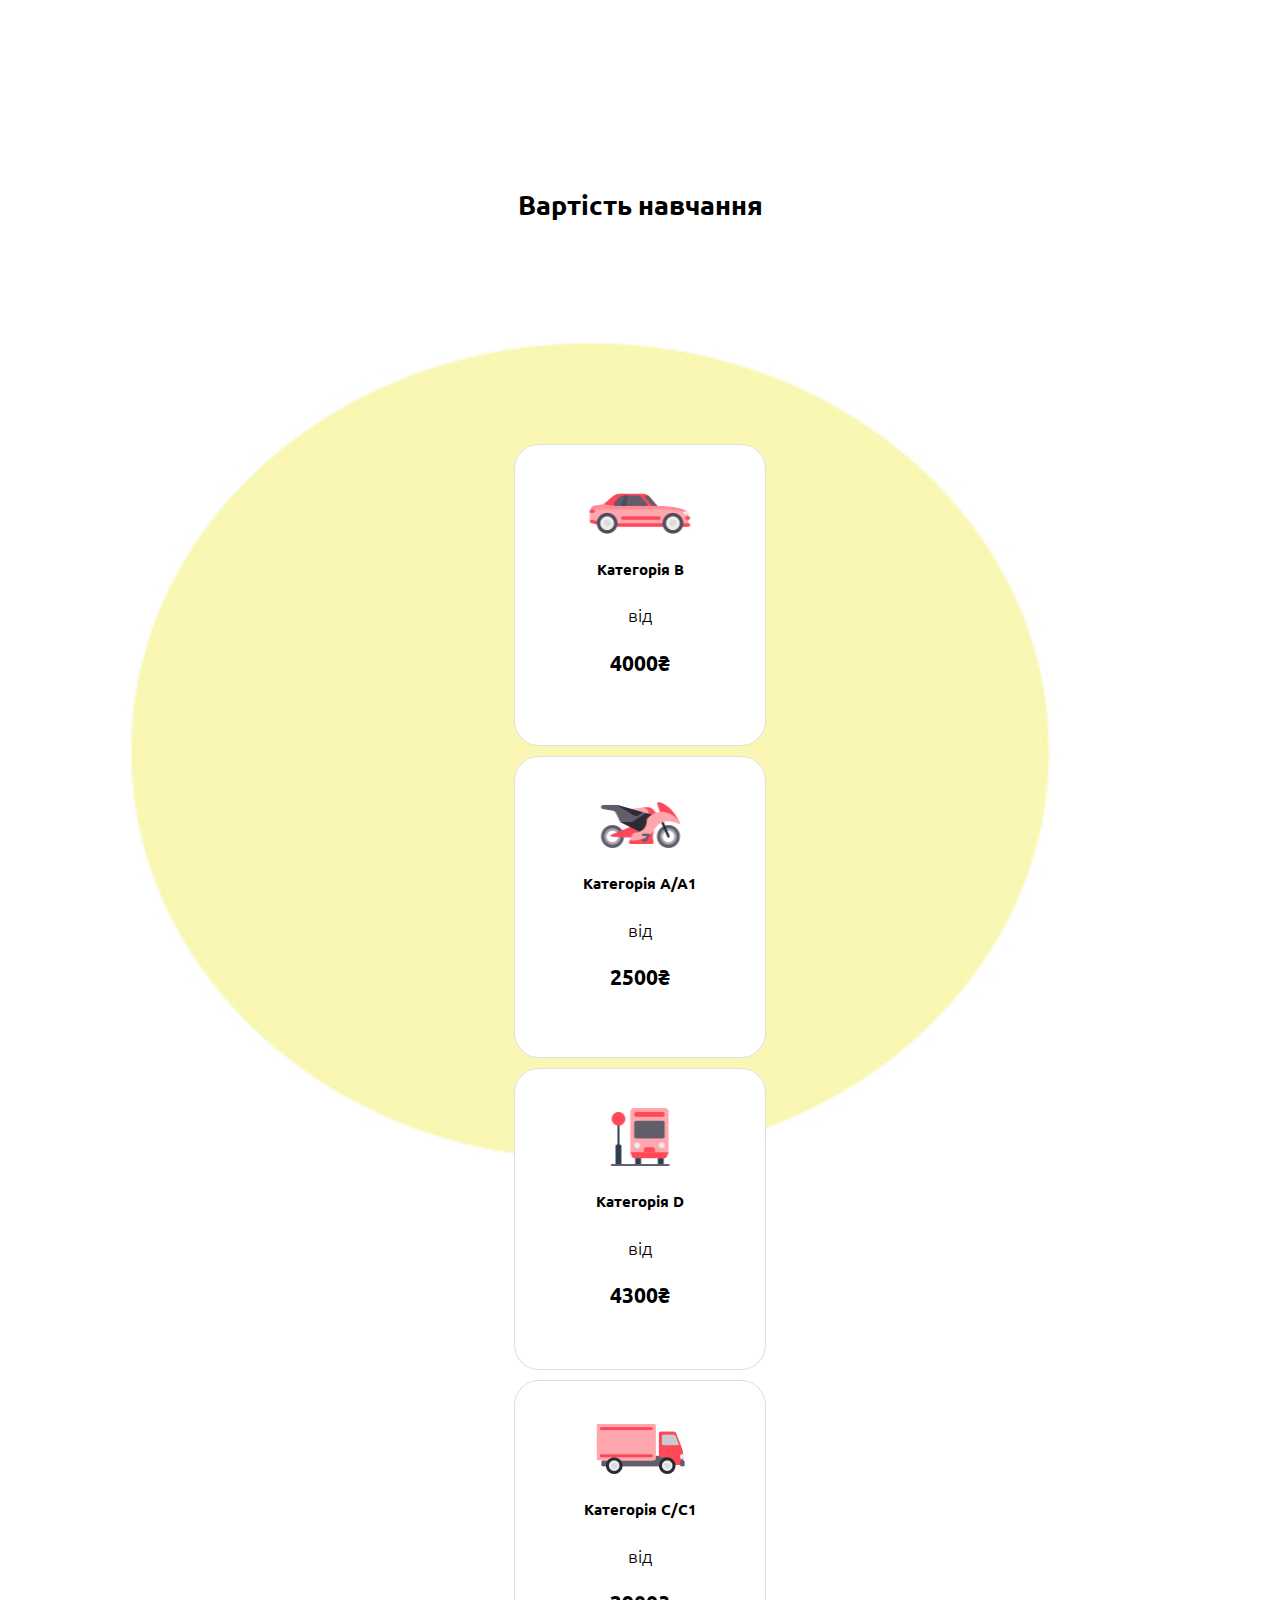
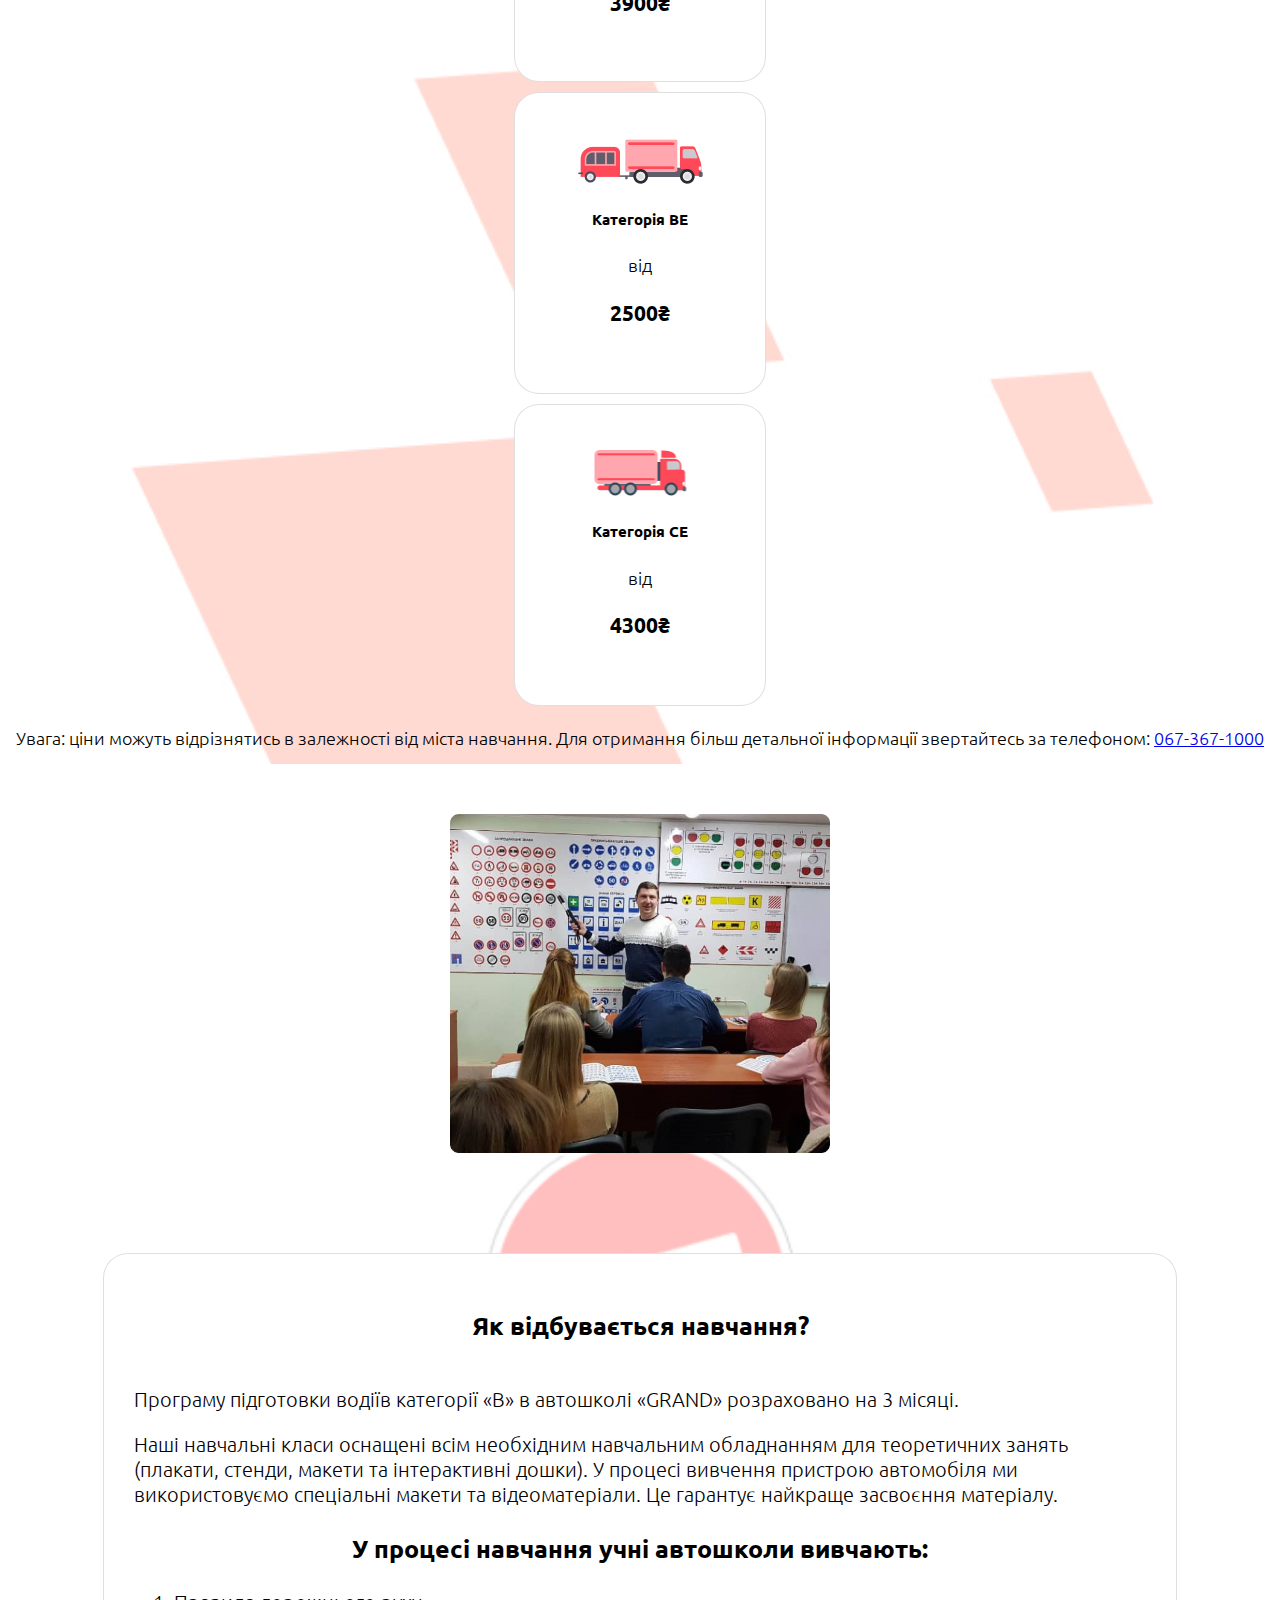
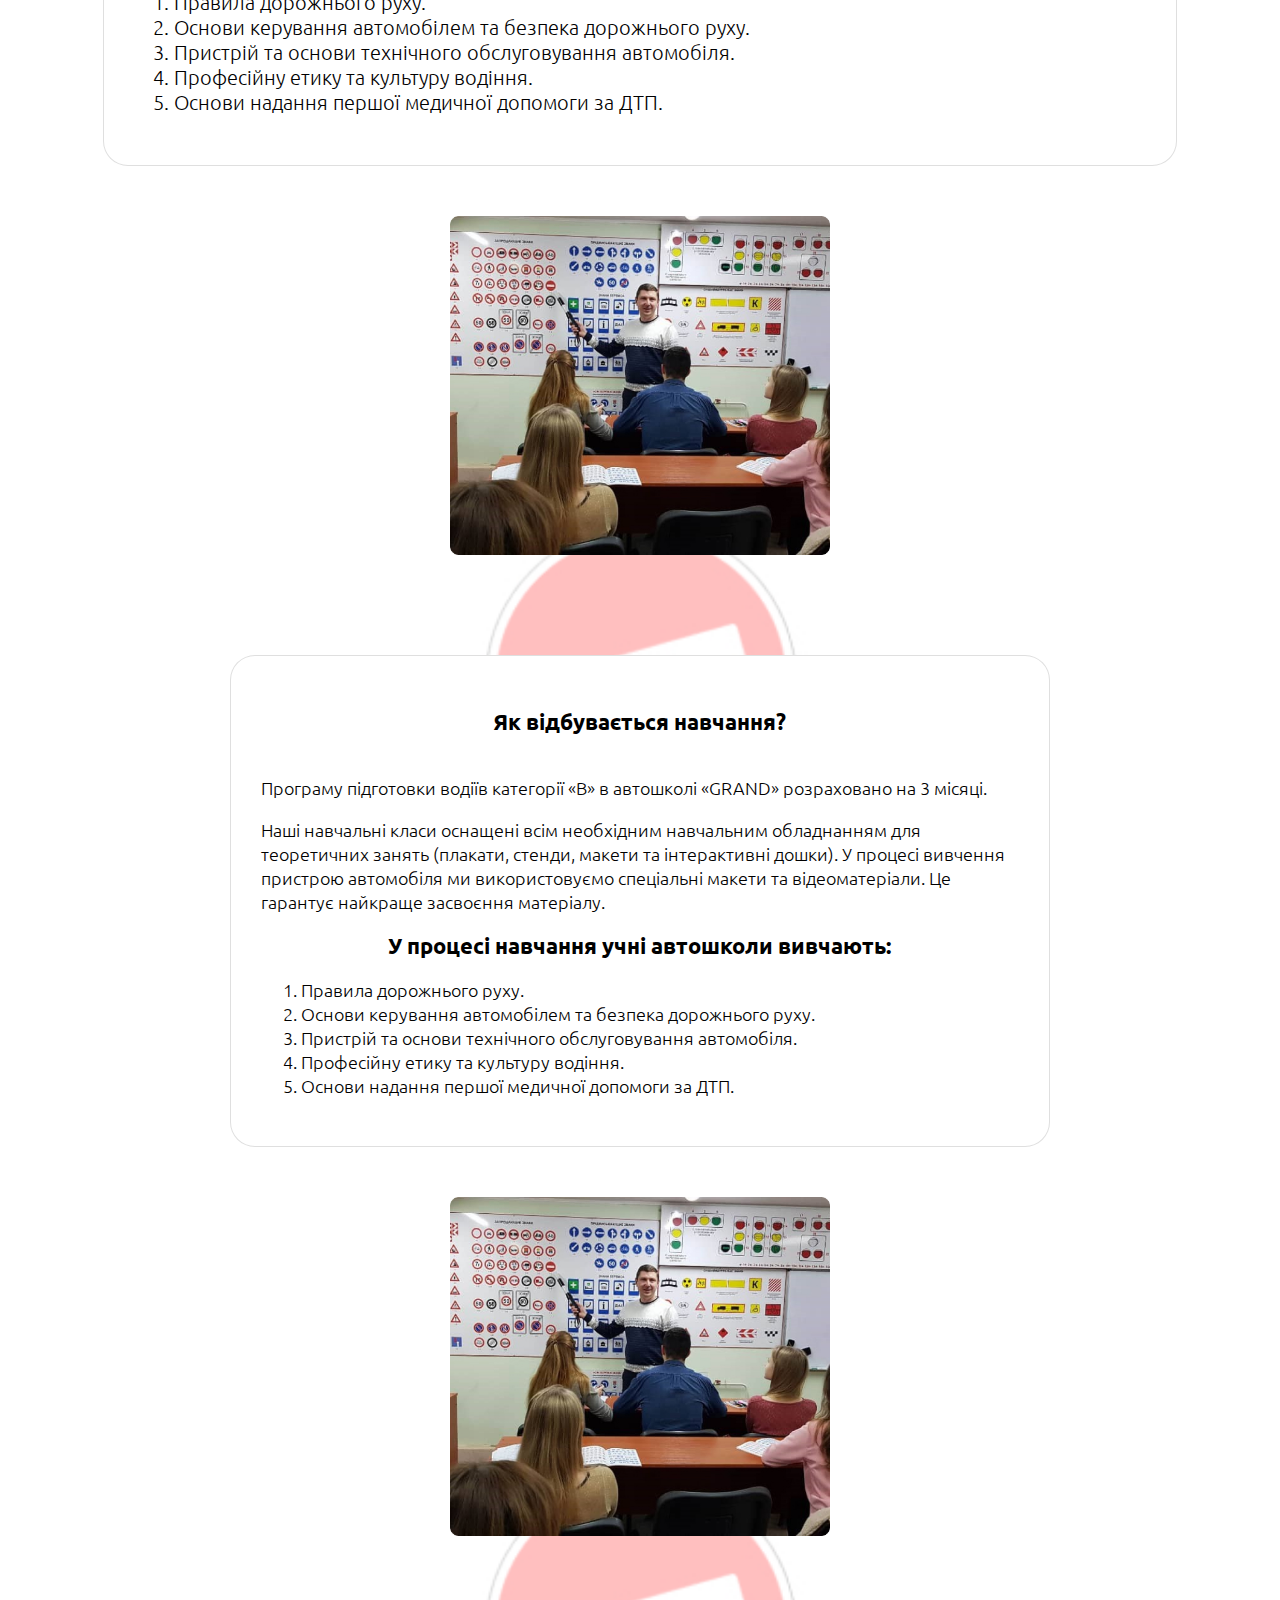
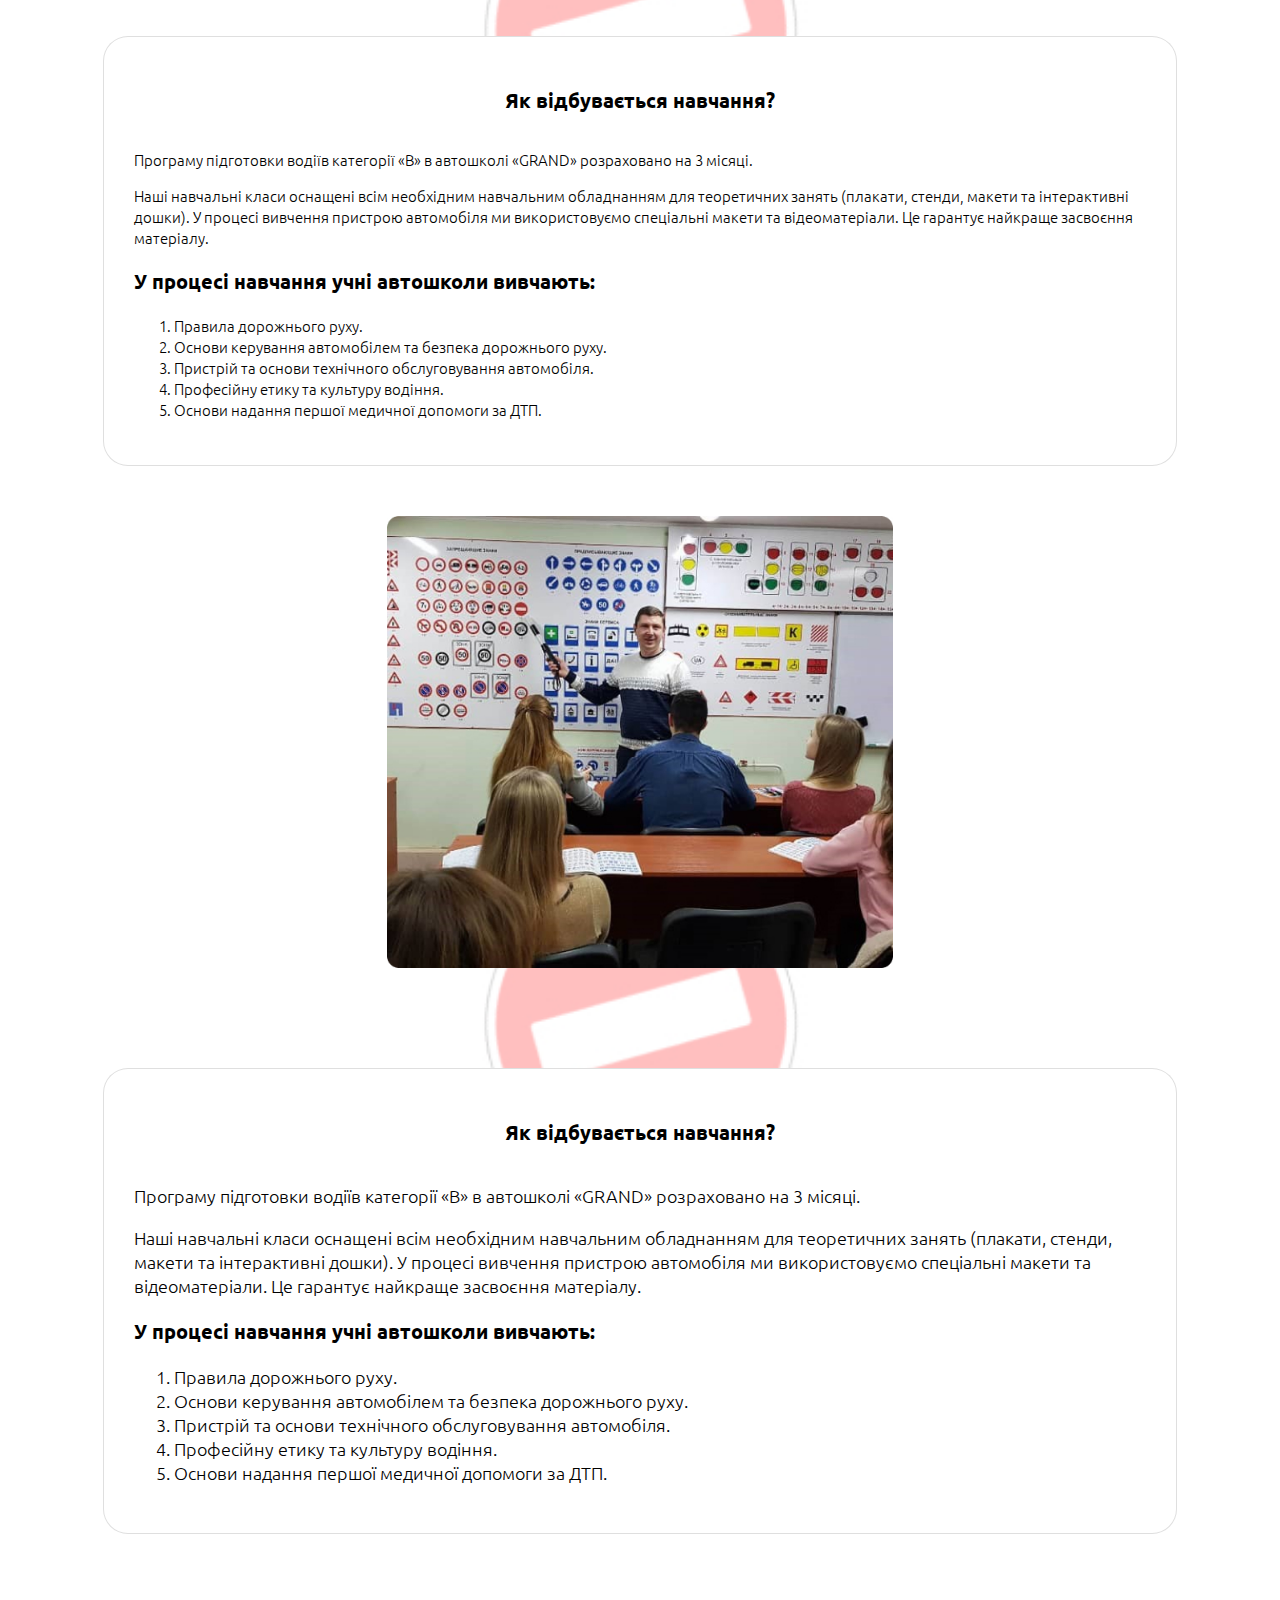
==== commit 59c9c411: "add admin page" ====
--- a/index.html
+++ b/index.html
@@ -1,135 +1,161 @@
 <!DOCTYPE html>
 <html lang="en">
-
 <head>
     <meta charset="UTF-8">
     <meta name="viewport" content="width=device-width, initial-scale=1.0">
     <link href="https://cdn.jsdelivr.net/npm/bootstrap@5.0.2/dist/css/bootstrap.min.css" rel="stylesheet"
-          integrity="sha384-EVSTQN3/azprG1Anm3QDgpJLIm9Nao0Yz1ztcQTwFspd3yD65VohhpuuCOmLASjC" crossorigin="anonymous">
+        integrity="sha384-EVSTQN3/azprG1Anm3QDgpJLIm9Nao0Yz1ztcQTwFspd3yD65VohhpuuCOmLASjC" crossorigin="anonymous">
     <link rel="stylesheet" href="css/style.css">
     <link rel="preconnect" href="https://fonts.googleapis.com">
     <link rel="preconnect" href="https://fonts.gstatic.com" crossorigin>
     <link rel="shortcut icon" href="./img/svg/grand-logo2%201.svg" type="image/png">
-    <title>Grand  Driving School</title>
+    <title>Grand Driving School</title>
 </head>
 
 <body>
-<header>
-    <nav class="navbar navbar-expand-lg navbar-light px-5">
-        <div class="container-fluid">
-            <div class="logo">
-                <img src="./img/svg/grand-logo2%201.svg" width="89" height="69" alt="grand-logo" class="logo_img">
-                <div class="logo__title">
-                    <h3 class="logo__brand-name">GRAND</h3>
-                    <span class="logo__caption-text">АВТОШКОЛА</span>
-                </div>
-            </div>
-
-            <button class="navbar-toggler" type="button" data-bs-toggle="collapse"
+    <header>
+        <nav class="navbar navbar-expand-lg navbar-light px-5">
+            <div class="container-fluid">
+                <div class="logo">
+                    <img src="./img/svg/grand-logo2%201.svg" width="89" height="69" alt="grand-logo" class="logo_img">
+                    <div class="logo__title">
+                        <h3 class="logo__brand-name">GRAND</h3>
+                        <span class="logo__caption-text">АВТОШКОЛА</span>
+                    </div>
+                </div>
+
+                <button class="navbar-toggler" type="button" data-bs-toggle="collapse"
                     data-bs-target="#navbarSupportedContent" aria-controls="navbarSupportedContent"
                     aria-expanded="false" aria-label="Toggle navigation">
-                <span class="navbar-toggler-icon"></span>
+                    <span class="navbar-toggler-icon"></span>
+                </button>
+                <div class="collapse navbar-collapse" id="navbarSupportedContent">
+                    <ul class="navbar-nav me-auto mb-2 mb-lg-0">
+                        <li class="nav-item">
+                            <a id="filials" class="nav-link active" aria-current="page" href="#">Філії</a>
+                        </li>
+                        <li class="nav-item">
+                            <a id="education" class="nav-link" href="#">Навчання та ціни</a>
+                        </li>
+                        <li class="nav-item">
+                            <a id="cars" class="nav-link" href="#">Автопарк</a>
+                        </li>
+                        <li class="nav-item">
+                            <a id="comments" class="nav-link" href="#">Відгуки</a>
+                        </li>
+                        <li class="nav-item">
+                            <a class="nav-link" href="#galary">Галерея</a>
+                        </li>
+                        <li class="nav-item">
+                            <a id="contacts" class="nav-link" href="#">Контакти</a>
+                        </li>
+                        <li class="nav-item dropdown">
+                            <a class="nav-link dropdown-toggle" href="#" id="navbarDropdown" role="button"
+                                data-bs-toggle="dropdown" aria-expanded="false">
+                                Мова
+                            </a>
+                            <ul id="languages" class="dropdown-menu" aria-labelledby="navbarDropdown">
+                                <li><a class="dropdown-item" id="ua" href="/">Українська</a></li>
+                                <li><a class="dropdown-item" id="en" href="en.html">Англійська</a></li>
+                                <li><a class="dropdown-item" id="ru" href="ru.html">Російська</a></li>
+                            </ul>
+                        </li>
+                    </ul>
+                    <div class="header__button">
+                        <a id="register" href="#">
+                            <button class="button button-filled button-red button-shadowed">Залишити заявку</button>
+                        </a>
+                    </div>
+                </div>
+            </div>
+        </nav>
+    </header>
+    <main class="main">
+        <div class=".container-fluid">
+            <section class="hero">
+                <div class="background_XXL1400px col-xl d-none d-xl-block d-xl-block">
+                    <div class="promo">
+                        <div class="promo__text">
+                            Автошкола <span class="orange-color">«Grand»</span> <br>З нами <span
+                                class="orange-color">вчитися</span> <br>легко та <span
+                                class="orange-color">комфортно!</span>
+                            <a id="register" href="#">
+                                <button class="button button-filled button-green button-shadowed">Записатися до школи
+                                </button>
+                            </a>
+                        </div>
+                    </div>
+                </div>
+
+                <div class="background_sm1199px col-lg d-none d-lg-block d-xl-none">
+                    <div class="promo_sm1199px">
+                        <div class="promo__text_sm1199px">
+                            Автошкола <span class="orange-color">«Grand»</span> <br>З нами <span
+                                class="orange-color">вчитися</span> <br>легко та <span
+                                class="orange-color">комфортно!</span>
+                            <a id="register" href="#">
+                                <button class="button button-filled button-green button-shadowed">Записатися до школи
+                                </button>
+                            </a>
+                        </div>
+                    </div>
+                </div>
+
+                <div class="background_sm992px col-md d-none d-md-block d-lg-none">
+                    <div class="backgr_wrapper_992">
+                        <div class="promo__text_sm768px">
+                            Автошкола <span class="orange-color">«Grand»</span> <br>З нами <span
+                                class="orange-color">вчитися</span> <br>легко та <span
+                                class="orange-color">комфортно!</span>
+                        </div>
+                        <a id="register" href="#"></a>
+                        <button class="button button-filled button-green button-shadowed">Записатися до школи
+                        </button>
+                    </div>
+                </div>
+        </div>
+
+        <div class="background_sm768px d-none d-sm-block d-md-none">
+            <div class="backgr_wrapper_768">
+                <div class="promo__text_sm768px">
+                    Автошкола <span class="orange-color">«Grand»</span> <br>З нами <span
+                        class="orange-color">вчитися</span> <br>легко та <span class="orange-color">комфортно!</span>
+                </div>
+                <a id="register" href="#"></a>
+                <button class="button button-filled button-green button-shadowed">Записатися до школи
+                </button>
+            </div>
+        </div>
+        </div>
+
+        <div class="background_sm576px  d-sm-none">
+            <div class="promo__text_sm576px">
+                Автошкола <span class="orange-color">«Grand»</span> <br>З нами <span class="orange-color">вчитися</span>
+                <br>легко та <span class="orange-color">комфортно!</span>
+            </div>
+            <a id="register" href="#"></a>
+            <button class="button button-filled button-green button-shadowed">Записатися до школи
             </button>
-            <div class="collapse navbar-collapse" id="navbarSupportedContent">
-                <ul class="navbar-nav me-auto mb-2 mb-lg-0">
-                    <li class="nav-item">
-                        <a id="filials" class="nav-link active" aria-current="page" href="#">Филиалы</a>
-                    </li>
-                    <li class="nav-item">
-                        <a id="education" class="nav-link" href="#">Обучение и цены</a>
-                    </li>
-                    <li class="nav-item">
-                        <a id="cars" class="nav-link" href="#">Автопарк</a>
-                    </li>
-                    <li class="nav-item">
-                        <a id="comments" class="nav-link" href="#">Отзывы</a>
-                    </li>
-                    <li class="nav-item">
-                        <a class="nav-link" href="#galary">Галерея</a>
-                    </li>
-                    <li class="nav-item">
-                        <a id="contacts" class="nav-link" href="#">Контакты</a>
-                    </li>
-                </ul>
-                <div class="header__button">
-                    <a id="register" href="#"><button class="button button-filled button-red button-shadowed">Оставить заявку</button></a>
-                </div>
-            </div>
         </div>
-    </nav>
-</header>
-<main class="main">
-    <div class=".container-fluid">
-        <section class="hero">
-            <div class="background_XXL1400px col-xl d-none d-xl-block d-xl-block">
-                <div class="promo">
-                    <div class="promo__text">
-                        Автошкола <span class="orange-color">«Grand»</span> <br>C нами <span
-                            class="orange-color">учиться</span> <br>легко и <span class="orange-color">комфортно!</span>
-                            <a id="register" href="#"><button class="button button-filled button-green button-shadowed">Записаться в школу
-                        </button></a>
-                    </div>
-                </div>
-            </div>
-
-            <div class="background_sm1199px col-lg d-none d-lg-block d-xl-none">
-                <div class="promo_sm1199px">
-                    <div class="promo__text_sm1199px">
-                        Автошкола <span class="orange-color">«Grand»</span> <br>C нами <span
-                            class="orange-color">учиться</span> <br>легко и <span class="orange-color">комфортно!</span>
-                            <a id="register" href="#"><button class="button button-filled button-green button-shadowed">Записаться в школу
-                        </button></a>
-                    </div>
-                </div>
-            </div>
-
-            <div class="background_sm992px col-md d-none d-md-block d-lg-none">
-                <div class="backgr_wrapper_992">
-                    <div class="promo__text_sm768px">
-                        Автошкола <span class="orange-color">«Grand»</span> <br>C нами <span
-                            class="orange-color">учиться</span> <br>легко и <span class="orange-color">комфортно!</span>
-                    </div>
-                    <a id="register" href="#"></a><button class="button button-filled button-green button-shadowed">Записаться в школу
-                    </button></div>
-                </div>
-            </div>
-
-            <div class="background_sm768px d-none d-sm-block d-md-none">
-                <div class="backgr_wrapper_768">
-                    <div class="promo__text_sm768px">
-                        Автошкола <span class="orange-color">«Grand»</span> <br>C нами <span
-                            class="orange-color">учиться</span> <br>легко и <br>комфортно!
-                    </div>
-                    <a id="register" href="#"></a><button class="button button-filled button-green button-shadowed">Записаться в школу
-                    </button></div>
-                </div>
-            </div>
-
-            <div class="background_sm576px  d-sm-none">
-                <div class="promo__text_sm576px">
-                    Автошкола <span class="orange-color">«Grand»</span> <br>C нами учиться <br>легко и <br>комфортно!
-                </div>
-                <a id="register" href="#"></a><button class="button button-filled button-green button-shadowed">Записаться в школу
-                </button></div>
-            </div>
+        </div>
         </section>
 
         <section id="anchor_filial_1200" class="fillials_sm1400px col-xl d-none d-xl-block d-xl-block">
             <div class="fillials_sm1400px_wrap">
-                <div class="fillials_text_1400">Наши филиалы</div>
+                <div class="fillials_text_1400">Наші філії</div>
                 <div class="map_sm1199px">
                     <div class="map__wrapper_sm1400px">
                         <div class="dropdown-container">
-                            <label for="dropdown_sm1400px_1">Город:</label>
+                            <label for="dropdown_sm1400px_1">Місто:</label>
                             <select id="dropdown_sm1400px_1" name="dropdown">
-                                <option value="dnipro">Днепр</option>
-                                <option value="kamanskoe">Каменское</option>
+                                <option value="dnipro" selected>Дніпро</option>
+                                <option value="kamanskoe">Кам'янське</option>
                             </select>
 
-                            <label for="dropdown_sm1400px_2">Филиал:</label>
+                            <label for="dropdown_sm1400px_2">Філія:</label>
                             <select id="dropdown_sm1400px_2" name="dropdown">
-                                <option value="0">Днепр Центр</option>
-                                <option value="1">ж/м Западный</option>
+                                <option value="0" selected>Дніпро Центр</option>
+                                <option value="1">ж/м Західний</option>
                                 <option value="2">ж/м Клочко</option>
                             </select>
                         </div>
@@ -139,27 +165,29 @@
                     </div>
                 </div>
                 <div class="fillials__button_sm1199px">
-                    <a id="register" href="#"><button class="button button-filled button-yellow">Записаться в школу</button></a>
+                    <a id="register" href="#">
+                        <button class="button button-filled button-yellow">Записатися до школи</button>
+                    </a>
                 </div>
             </div>
         </section>
 
         <section id="anchor_filial_900" class="fillials_sm1199px col-lg d-none d-lg-block d-xl-none">
             <div class="fillials_sm1199px_wrap">
-                <div class="fillials_text_1400">Наши филиалы</div>
+                <div class="fillials_text_1400">Наші філії</div>
                 <div class="map_sm1199px">
                     <div class="map__wrapper_sm1199px">
                         <div class="dropdown-container">
-                            <label for="dropdown_sm1199px_1">Город:</label>
+                            <label for="dropdown_sm1199px_1">Місто:</label>
                             <select id="dropdown_sm1199px_1" name="dropdown">
-                                <option value="dnipro">Днепр</option>
-                                <option value="kamanskoe">Каменское</option>
+                                <option value="dnipro">Дніпро</option>
+                                <option value="kamanskoe">Кам'янське</option>
                             </select>
 
-                            <label for="dropdown_sm1199px_2">Филиал:</label>
+                            <label for="dropdown_sm1199px_2">Філія:</label>
                             <select id="dropdown_sm1199px_2" name="dropdown">
-                                <option value="0">Днепр Центр</option>
-                                <option value="1">ж/м Западный</option>
+                                <option value="0">Дніпро Центр</option>
+                                <option value="1">ж/м Західний</option>
                                 <option value="2">ж/м Клочко</option>
                             </select>
                         </div>
@@ -169,27 +197,29 @@
                     </div>
                 </div>
                 <div class="fillials__button_sm1199px">
-                    <a id="register" href="#"><button class="button button-filled button-yellow">Записаться в школу</button></a>
-                </div>
-            </div>
-        </section>  
+                    <a id="register" href="#">
+                        <button class="button button-filled button-yellow">Записатися до школи</button>
+                    </a>
+                </div>
+            </div>
+        </section>
 
         <section id="anchor_filial_768" class="fillials_sm992px col-md d-none d-md-block d-lg-none">
             <div class="fillials_sm992px_wrap">
-                <div class="fillials_text_1400">Наши филиалы</div>
+                <div class="fillials_text_1400">Наші філії</div>
                 <div class="map_sm992ppx">
                     <div class="map__wrapper_sm992px">
                         <div class="dropdown-container">
-                            <label for="dropdown_sm992px_1">Город:</label>
+                            <label for="dropdown_sm992px_1">Місто:</label>
                             <select id="dropdown_sm992px_1" name="dropdown">
-                                <option value="dnipro">Днепр</option>
-                                <option value="kamanskoe">Каменское</option>
+                                <option value="dnipro">Дніпро</option>
+                                <option value="kamanskoe">Кам'янське</option>
                             </select>
 
-                            <label for="dropdown_sm992px_2">Филиал:</label>
+                            <label for="dropdown_sm992px_2">Філія:</label>
                             <select id="dropdown_sm992px_2" name="dropdown">
-                                <option value="0">Днепр Центр</option>
-                                <option value="1">ж/м Западный</option>
+                                <option value="0">Дніпро Центр</option>
+                                <option value="1">ж/м Західний</option>
                                 <option value="2">ж/м Клочко</option>
                             </select>
                         </div>
@@ -199,27 +229,29 @@
                     </div>
                 </div>
                 <div class="fillials__button_sm576px">
-                    <a id="register" href="#"><button class="button button-filled button-yellow">Записаться в школу</button></a>
+                    <a id="register" href="#">
+                        <button class="button button-filled button-yellow">Записатися до школи</button>
+                    </a>
                 </div>
             </div>
         </section>
 
         <section id="anchor_filial_576" class="fillials_sm768px d-none d-sm-block d-md-none">
             <div class="fillials_sm768px_wrap">
-                <div class="fillials_text_1400">Наши филиалы</div>
+                <div class="fillials_text_1400">Наші філії</div>
                 <div class="map_sm768px">
                     <div class="map__wrapper_sm768px">
                         <div class="dropdown-container">
-                            <label for="dropdown_sm768px_1">Город:</label>
+                            <label for="dropdown_sm768px_1">Місто:</label>
                             <select id="dropdown_sm768px_1" name="dropdown">
-                                <option value="dnipro">Днепр</option>
-                                <option value="kamanskoe">Каменское</option>
+                                <option value="dnipro">Дніпро</option>
+                                <option value="kamanskoe">Кам'янське</option>
                             </select>
 
-                            <label for="dropdown_sm768px_2">Филиал:</label>
+                            <label for="dropdown_sm768px_2">Філія:</label>
                             <select id="dropdown_sm768px_2" name="dropdown">
-                                <option value="0">Днепр Центр</option>
-                                <option value="1">ж/м Западный</option>
+                                <option value="0">Дніпро Центр</option>
+                                <option value="1">ж/м Західний</option>
                                 <option value="2">ж/м Клочко</option>
                             </select>
                         </div>
@@ -230,26 +262,28 @@
                 </div>
 
                 <div class="fillials__button_sm576px">
-                    <a id="register" href="#"><button class="button button-filled button-yellow">Записаться в школу</button></a>
+                    <a id="register" href="#">
+                        <button class="button button-filled button-yellow">Записатися до школи</button>
+                    </a>
                 </div>
             </div>
         </section>
 
         <section id="anchor_filial_320" class="fillials_sm576px  d-sm-none">
-            <div class="fillials_text_1400">Наши филиалы</div>
+            <div class="fillials_text_1400">Наші філії</div>
             <div class="map_sm576px">
                 <div class="map__wrapper_sm576px">
                     <div class="dropdown-container">
-                        <label for="dropdown_sm576px_1">Город:</label>
+                        <label for="dropdown_sm576px_1">Місто:</label>
                         <select id="dropdown_sm576px_1" class="form-select" name="dropdown">
-                            <option value="dnipro">Днепр</option>
-                            <option value="kamanskoe">Каменское</option>
+                            <option value="dnipro">Дніпро</option>
+                            <option value="kamanskoe">Кам'янське</option>
                         </select>
 
                         <label for="dropdown_sm576px_2">Филиал:</label>
                         <select id="dropdown_sm576px_2" class="form-select" name="dropdown">
-                            <option value="0">Днепр Центр</option>
-                            <option value="1">ж/м Западный</option>
+                            <option value="0">Дніпро Центр</option>
+                            <option value="1">ж/м Західний</option>
                             <option value="2">ж/м Клочко</option>
                         </select>
                     </div>
@@ -259,23 +293,25 @@
                 </div>
             </div>
             <div class="fillials__button_sm576px">
-                <a id="register" href="#"><button class="button button-filled button-yellow">Записаться в школу</button></a>
+                <a id="register" href="#">
+                    <button class="button button-filled button-yellow">Записатися до школи</button>
+                </a>
             </div>
         </section>
 
         <section id="edu_1200" class="education-price_1400px col-xl d-none d-xl-block d-xl-block">
             <div class="education-price-wrap_1400">
-                <h2 class="education_price_text">Стоимость обучения</h2>
+                <h2 class="education_price_text">Вартість навчання</h2>
                 <div class="slider">
                     <ul class="slider__content">
                         <li class="slider__item">
                             <div class="card_768px card-licence-category card-shadowed">
                                 <div class="card__wrapper card__wrapper-licence-category">
                                     <img class="card__vehicle-image card-licence-category-image"
-                                         src="./img/jpg/category-b1.jpg" alt="">
-                                    <div class="card__info">
-                                        <h5>Категория B</h5>
-                                        <span>от</span>
+                                        src="./img/jpg/category-b1.jpg" alt="">
+                                    <div class="card__info">
+                                        <h5>Категорія B</h5>
+                                        <span>від</span>
                                         <h3>4000₴</h3>
                                     </div>
                                 </div>
@@ -286,10 +322,10 @@
                             <div class="card_768px card-licence-category card-shadowed">
                                 <div class="card__wrapper card__wrapper-licence-category">
                                     <img class="card__vehicle-image card-licence-category-image"
-                                         src="./img/jpg/category-a%201.jpg" alt="">
-                                    <div class="card__info">
-                                        <h5>Категория A/A1</h5>
-                                        <span>от</span>
+                                        src="./img/jpg/category-a%201.jpg" alt="">
+                                    <div class="card__info">
+                                        <h5>Категорія A/A1</h5>
+                                        <span>від</span>
                                         <h3>2500₴</h3>
                                     </div>
                                 </div>
@@ -300,10 +336,10 @@
                             <div class="card_768px card-licence-category card-shadowed">
                                 <div class="card__wrapper card__wrapper-licence-category">
                                     <img class="card__vehicle-image card-licence-category-image"
-                                         src="./img/jpg/category-d%201.svg" alt="">
-                                    <div class="card__info">
-                                        <h5>Категория D</h5>
-                                        <span>от</span>
+                                        src="./img/jpg/category-d%201.svg" alt="">
+                                    <div class="card__info">
+                                        <h5>Категорія D</h5>
+                                        <span>від</span>
                                         <h3>4300₴</h3>
                                     </div>
                                 </div>
@@ -314,10 +350,10 @@
                             <div class="card_768px card-licence-category card-shadowed">
                                 <div class="card__wrapper card__wrapper-licence-category">
                                     <img class="card__vehicle-image card-licence-category-image"
-                                         src="./img/jpg/category-c%201%20(1).jpg" alt="">
-                                    <div class="card__info">
-                                        <h5>Категория C/C1</h5>
-                                        <span>от</span>
+                                        src="./img/jpg/category-c%201%20(1).jpg" alt="">
+                                    <div class="card__info">
+                                        <h5>Категорія C/C1</h5>
+                                        <span>від</span>
                                         <h3>3900₴</h3>
                                     </div>
                                 </div>
@@ -328,10 +364,10 @@
                             <div class="card_768px card-licence-category card-shadowed">
                                 <div class="card__wrapper card__wrapper-licence-category">
                                     <img class="card__vehicle-image card-licence-category-image"
-                                         src="./img/jpg/category-be%202%20(3).jpg" alt="">
-                                    <div class="card__info">
-                                        <h5>Категория BE</h5>
-                                        <span>от</span>
+                                        src="./img/jpg/category-be%202%20(3).jpg" alt="">
+                                    <div class="card__info">
+                                        <h5>Категорія BE</h5>
+                                        <span>від</span>
                                         <h3>2500₴</h3>
                                     </div>
                                 </div>
@@ -342,20 +378,19 @@
                             <div class="card_768px card-licence-category card-shadowed">
                                 <div class="card__wrapper card__wrapper-licence-category">
                                     <img class="card__vehicle-image card-licence-category-image"
-                                         src="./img/jpg/category-ce%201.jpg" alt="">
-                                    <div class="card__info">
-                                        <h5>Категория CE</h5>
-                                        <span>от</span>
+                                        src="./img/jpg/category-ce%201.jpg" alt="">
+                                    <div class="card__info">
+                                        <h5>Категорія CE</h5>
+                                        <span>від</span>
                                         <h3>4300₴</h3>
                                     </div>
                                 </div>
                             </div>
                         </li>
                     </ul>
-                    <p class="education-price__caption"><span class="text-bold">Внимание:</span> цены могут
-                        отличаться в
-                        зависимости от города обучения. Для получения более детальной информации обращайтесь по
-                        телефону:
+                    <p class="education-price__caption"><span class="text-bold">Увага:</span> ціни можуть відрізнятись в
+                        залежності від міста навчання. Для отримання більш детальної інформації звертайтесь за
+                        телефоном:
                         <a class="text-bold" href="tel:+0673671000">067-367-1000</a>
                     </p>
                 </div>
@@ -364,17 +399,17 @@
 
         <section id="edu_900" class="education-price_1200px col-lg d-none d-lg-block d-xl-none">
             <div class="education-price-wrap">
-                <h2 class="education_price_text">Стоимость обучения</h2>
+                <h2 class="education_price_text">Вартість навчання</h2>
                 <div class="slider">
                     <ul class="slider__content">
                         <li class="slider__item">
                             <div class="card_768px card-licence-category card-shadowed">
                                 <div class="card__wrapper card__wrapper-licence-category">
                                     <img class="card__vehicle-image card-licence-category-image"
-                                         src="./img/jpg/category-b1.jpg" alt="">
-                                    <div class="card__info">
-                                        <h5>Категория B</h5>
-                                        <span>от</span>
+                                        src="./img/jpg/category-b1.jpg" alt="">
+                                    <div class="card__info">
+                                        <h5>Категорія B</h5>
+                                        <span>від</span>
                                         <h3>4000₴</h3>
                                     </div>
                                 </div>
@@ -385,10 +420,10 @@
                             <div class="card_768px card-licence-category card-shadowed">
                                 <div class="card__wrapper card__wrapper-licence-category">
                                     <img class="card__vehicle-image card-licence-category-image"
-                                         src="./img/jpg/category-a%201.jpg" alt="">
-                                    <div class="card__info">
-                                        <h5>Категория A/A1</h5>
-                                        <span>от</span>
+                                        src="./img/jpg/category-a%201.jpg" alt="">
+                                    <div class="card__info">
+                                        <h5>Категорія A/A1</h5>
+                                        <span>від</span>
                                         <h3>2500₴</h3>
                                     </div>
                                 </div>
@@ -399,10 +434,10 @@
                             <div class="card_768px card-licence-category card-shadowed">
                                 <div class="card__wrapper card__wrapper-licence-category">
                                     <img class="card__vehicle-image card-licence-category-image"
-                                         src="./img/jpg/category-d%201.svg" alt="">
-                                    <div class="card__info">
-                                        <h5>Категория D</h5>
-                                        <span>от</span>
+                                        src="./img/jpg/category-d%201.svg" alt="">
+                                    <div class="card__info">
+                                        <h5>Категорія D</h5>
+                                        <span>від</span>
                                         <h3>4300₴</h3>
                                     </div>
                                 </div>
@@ -413,10 +448,10 @@
                             <div class="card_768px card-licence-category card-shadowed">
                                 <div class="card__wrapper card__wrapper-licence-category">
                                     <img class="card__vehicle-image card-licence-category-image"
-                                         src="./img/jpg/category-c%201%20(1).jpg" alt="">
-                                    <div class="card__info">
-                                        <h5>Категория C/C1</h5>
-                                        <span>от</span>
+                                        src="./img/jpg/category-c%201%20(1).jpg" alt="">
+                                    <div class="card__info">
+                                        <h5>Категорія C/C1</h5>
+                                        <span>від</span>
                                         <h3>3900₴</h3>
                                     </div>
                                 </div>
@@ -427,10 +462,10 @@
                             <div class="card_768px card-licence-category card-shadowed">
                                 <div class="card__wrapper card__wrapper-licence-category">
                                     <img class="card__vehicle-image card-licence-category-image"
-                                         src="./img/jpg/category-be%202%20(3).jpg" alt="">
-                                    <div class="card__info">
-                                        <h5>Категория BE</h5>
-                                        <span>от</span>
+                                        src="./img/jpg/category-be%202%20(3).jpg" alt="">
+                                    <div class="card__info">
+                                        <h5>Категорія BE</h5>
+                                        <span>від</span>
                                         <h3>2500₴</h3>
                                     </div>
                                 </div>
@@ -441,20 +476,19 @@
                             <div class="card_768px card-licence-category card-shadowed">
                                 <div class="card__wrapper card__wrapper-licence-category">
                                     <img class="card__vehicle-image card-licence-category-image"
-                                         src="./img/jpg/category-ce%201.jpg" alt="">
-                                    <div class="card__info">
-                                        <h5>Категория CE</h5>
-                                        <span>от</span>
+                                        src="./img/jpg/category-ce%201.jpg" alt="">
+                                    <div class="card__info">
+                                        <h5>Категорія CE</h5>
+                                        <span>від</span>
                                         <h3>4300₴</h3>
                                     </div>
                                 </div>
                             </div>
                         </li>
                     </ul>
-                    <p class="education-price__caption"><span class="text-bold">Внимание:</span> цены могут
-                        отличаться в
-                        зависимости от города обучения. Для получения более детальной информации обращайтесь по
-                        телефону:
+                    <p class="education-price__caption"><span class="text-bold">Увага:</span> ціни можуть відрізнятись в
+                        залежності від міста навчання. Для отримання більш детальної інформації звертайтесь за
+                        телефоном:
                         <a class="text-bold" href="tel:+0673671000">067-367-1000</a>
                     </p>
                 </div>
@@ -463,17 +497,17 @@
 
         <section id="edu_768" class="education-price_992px col-md d-none d-md-block d-lg-none">
             <div class="education-price-wrap">
-                <h2 class="education_price_text">Стоимость обучения</h2>
+                <h2 class="education_price_text">Вартість навчання</h2>
                 <div class="slider">
                     <ul class="slider__content_992">
                         <li class="slider__item">
                             <div class="card_768px card-licence-category card-shadowed">
                                 <div class="card__wrapper card__wrapper-licence-category">
                                     <img class="card__vehicle-image card-licence-category-image"
-                                         src="./img/jpg/category-b1.jpg" alt="">
-                                    <div class="card__info">
-                                        <h5>Категория B</h5>
-                                        <span>от</span>
+                                        src="./img/jpg/category-b1.jpg" alt="">
+                                    <div class="card__info">
+                                        <h5>Категорія B</h5>
+                                        <span>від</span>
                                         <h3>4000₴</h3>
                                     </div>
                                 </div>
@@ -484,10 +518,10 @@
                             <div class="card_768px card-licence-category card-shadowed">
                                 <div class="card__wrapper card__wrapper-licence-category">
                                     <img class="card__vehicle-image card-licence-category-image"
-                                         src="./img/jpg/category-a%201.jpg" alt="">
-                                    <div class="card__info">
-                                        <h5>Категория A/A1</h5>
-                                        <span>от</span>
+                                        src="./img/jpg/category-a%201.jpg" alt="">
+                                    <div class="card__info">
+                                        <h5>Категорія A/A1</h5>
+                                        <span>від</span>
                                         <h3>2500₴</h3>
                                     </div>
                                 </div>
@@ -498,10 +532,10 @@
                             <div class="card_768px card-licence-category card-shadowed">
                                 <div class="card__wrapper card__wrapper-licence-category">
                                     <img class="card__vehicle-image card-licence-category-image"
-                                         src="./img/jpg/category-d%201.svg" alt="">
-                                    <div class="card__info">
-                                        <h5>Категория D</h5>
-                                        <span>от</span>
+                                        src="./img/jpg/category-d%201.svg" alt="">
+                                    <div class="card__info">
+                                        <h5>Категорія D</h5>
+                                        <span>від</span>
                                         <h3>4300₴</h3>
                                     </div>
                                 </div>
@@ -512,10 +546,10 @@
                             <div class="card_768px card-licence-category card-shadowed">
                                 <div class="card__wrapper card__wrapper-licence-category">
                                     <img class="card__vehicle-image card-licence-category-image"
-                                         src="./img/jpg/category-c%201%20(1).jpg" alt="">
-                                    <div class="card__info">
-                                        <h5>Категория C/C1</h5>
-                                        <span>от</span>
+                                        src="./img/jpg/category-c%201%20(1).jpg" alt="">
+                                    <div class="card__info">
+                                        <h5>Категорія C/C1</h5>
+                                        <span>від</span>
                                         <h3>3900₴</h3>
                                     </div>
                                 </div>
@@ -526,10 +560,10 @@
                             <div class="card_768px card-licence-category card-shadowed">
                                 <div class="card__wrapper card__wrapper-licence-category">
                                     <img class="card__vehicle-image card-licence-category-image"
-                                         src="./img/jpg/category-be%202%20(3).jpg" alt="">
-                                    <div class="card__info">
-                                        <h5>Категория BE</h5>
-                                        <span>от</span>
+                                        src="./img/jpg/category-be%202%20(3).jpg" alt="">
+                                    <div class="card__info">
+                                        <h5>Категорія BE</h5>
+                                        <span>від</span>
                                         <h3>2500₴</h3>
                                     </div>
                                 </div>
@@ -540,10 +574,10 @@
                             <div class="card_768px card-licence-category card-shadowed">
                                 <div class="card__wrapper card__wrapper-licence-category">
                                     <img class="card__vehicle-image card-licence-category-image"
-                                         src="./img/jpg/category-ce%201.jpg" alt="">
-                                    <div class="card__info">
-                                        <h5>Категория CE</h5>
-                                        <span>от</span>
+                                        src="./img/jpg/category-ce%201.jpg" alt="">
+                                    <div class="card__info">
+                                        <h5>Категорія CE</h5>
+                                        <span>від</span>
                                         <h3>4300₴</h3>
                                     </div>
                                 </div>
@@ -551,10 +585,9 @@
                         </li>
 
                     </ul>
-                    <p class="education-price__caption"><span class="text-bold">Внимание:</span> цены могут
-                        отличаться в
-                        зависимости от города обучения. Для получения более детальной информации обращайтесь по
-                        телефону:
+                    <p class="education-price__caption"><span class="text-bold">Увага:</span> ціни можуть відрізнятись в
+                        залежності від міста навчання. Для отримання більш детальної інформації звертайтесь за
+                        телефоном:
                         <a class="text-bold" href="tel:+0673671000">067-367-1000</a>
                     </p>
                 </div>
@@ -563,17 +596,17 @@
 
         <section id="edu_576" class="education-price_768px d-none d-sm-block d-md-none">
             <div class="education-price-wrap">
-                <h2 class="education_price_text">Стоимость обучения</h2>
+                <h2 class="education_price_text">Вартість навчання</h2>
                 <div class="slider">
                     <ul class="slider__content">
                         <li class="slider__item">
                             <div class="card_768px card-licence-category card-shadowed">
                                 <div class="card__wrapper card__wrapper-licence-category">
                                     <img class="card__vehicle-image card-licence-category-image"
-                                         src="./img/jpg/category-b1.jpg" alt="">
-                                    <div class="card__info">
-                                        <h5>Категория B</h5>
-                                        <span>от</span>
+                                        src="./img/jpg/category-b1.jpg" alt="">
+                                    <div class="card__info">
+                                        <h5>Категорія B</h5>
+                                        <span>від</span>
                                         <h3>4000₴</h3>
                                     </div>
                                 </div>
@@ -584,10 +617,10 @@
                             <div class="card_768px card-licence-category card-shadowed">
                                 <div class="card__wrapper card__wrapper-licence-category">
                                     <img class="card__vehicle-image card-licence-category-image"
-                                         src="./img/jpg/category-a%201.jpg" alt="">
-                                    <div class="card__info">
-                                        <h5>Категория A/A1</h5>
-                                        <span>от</span>
+                                        src="./img/jpg/category-a%201.jpg" alt="">
+                                    <div class="card__info">
+                                        <h5>Категорія A/A1</h5>
+                                        <span>від</span>
                                         <h3>2500₴</h3>
                                     </div>
                                 </div>
@@ -598,10 +631,10 @@
                             <div class="card_768px card-licence-category card-shadowed">
                                 <div class="card__wrapper card__wrapper-licence-category">
                                     <img class="card__vehicle-image card-licence-category-image"
-                                         src="./img/jpg/category-d%201.svg" alt="">
-                                    <div class="card__info">
-                                        <h5>Категория D</h5>
-                                        <span>от</span>
+                                        src="./img/jpg/category-d%201.svg" alt="">
+                                    <div class="card__info">
+                                        <h5>Категорія D</h5>
+                                        <span>від</span>
                                         <h3>4300₴</h3>
                                     </div>
                                 </div>
@@ -612,10 +645,10 @@
                             <div class="card_768px card-licence-category card-shadowed">
                                 <div class="card__wrapper card__wrapper-licence-category">
                                     <img class="card__vehicle-image card-licence-category-image"
-                                         src="./img/jpg/category-c%201%20(1).jpg" alt="">
-                                    <div class="card__info">
-                                        <h5>Категория C/C1</h5>
-                                        <span>от</span>
+                                        src="./img/jpg/category-c%201%20(1).jpg" alt="">
+                                    <div class="card__info">
+                                        <h5>Категорія C/C1</h5>
+                                        <span>від</span>
                                         <h3>3900₴</h3>
                                     </div>
                                 </div>
@@ -626,10 +659,10 @@
                             <div class="card_768px card-licence-category card-shadowed">
                                 <div class="card__wrapper card__wrapper-licence-category">
                                     <img class="card__vehicle-image card-licence-category-image"
-                                         src="./img/jpg/category-be%202%20(3).jpg" alt="">
-                                    <div class="card__info">
-                                        <h5>Категория BE</h5>
-                                        <span>от</span>
+                                        src="./img/jpg/category-be%202%20(3).jpg" alt="">
+                                    <div class="card__info">
+                                        <h5>Категорія BE</h5>
+                                        <span>від</span>
                                         <h3>2500₴</h3>
                                     </div>
                                 </div>
@@ -640,10 +673,10 @@
                             <div class="card_768px card-licence-category card-shadowed">
                                 <div class="card__wrapper card__wrapper-licence-category">
                                     <img class="card__vehicle-image card-licence-category-image"
-                                         src="./img/jpg/category-ce%201.jpg" alt="">
-                                    <div class="card__info">
-                                        <h5>Категория CE</h5>
-                                        <span>от</span>
+                                        src="./img/jpg/category-ce%201.jpg" alt="">
+                                    <div class="card__info">
+                                        <h5>Категорія CE</h5>
+                                        <span>від</span>
                                         <h3>4300₴</h3>
                                     </div>
                                 </div>
@@ -651,10 +684,10 @@
                         </li>
 
                     </ul>
-                    <p class="education-price__caption"><span class="text-bold">Внимание:</span> цены могут
-                        отличаться в зависимости от города обучения. <br>Для получения более детальной информации
-                        <br>обращайтесь по
-                        телефону:
+                    <p class="education-price__caption"><span class="text-bold">Увага:</span> ціни можуть відрізнятись в
+                        залежності від міста навчання. Для отримання більш детальної інформації
+                        <br>звертайтесь за
+                        телефоном:
                         <a class="text-bold" href="tel:+0673671000">067-367-1000</a>
                     </p>
                 </div>
@@ -663,17 +696,17 @@
 
         <section id="edu_320" class="education-price_576px d-sm-none">
             <div class="education-price-wrap_576px">
-                <h2 class="education_price_text">Стоимость обучения</h2>
+                <h2 class="education_price_text">Вартість навчання</h2>
                 <div class="slider ">
                     <div class="slider__content_576">
                         <li class="slider__item">
                             <div class="card_576px card-licence-category card-shadowed">
                                 <div class="card__wrapper card__wrapper-licence-category">
                                     <img class="card__vehicle-image card-licence-category-image"
-                                         src="./img/jpg/category-b1.jpg" alt="">
-                                    <div class="card__info">
-                                        <h5>Категория B</h5>
-                                        <span>от</span>
+                                        src="./img/jpg/category-b1.jpg" alt="">
+                                    <div class="card__info">
+                                        <h5>Категорія B</h5>
+                                        <span>від</span>
                                         <h3>4000₴</h3>
                                     </div>
                                 </div>
@@ -683,10 +716,10 @@
                             <div class="card_576px card-licence-category card-shadowed">
                                 <div class="card__wrapper card__wrapper-licence-category">
                                     <img class="card__vehicle-image card-licence-category-image"
-                                         src="./img/jpg/category-a%201.jpg" alt="">
-                                    <div class="card__info">
-                                        <h5>Категория A/A1</h5>
-                                        <span>от</span>
+                                        src="./img/jpg/category-a%201.jpg" alt="">
+                                    <div class="card__info">
+                                        <h5>Категорія A/A1</h5>
+                                        <span>від</span>
                                         <h3>2500₴</h3>
                                     </div>
                                 </div>
@@ -696,10 +729,10 @@
                             <div class="card_576px card-licence-category card-shadowed">
                                 <div class="card__wrapper card__wrapper-licence-category">
                                     <img class="card__vehicle-image card-licence-category-image"
-                                         src="./img/jpg/category-d%201.svg" alt="">
-                                    <div class="card__info">
-                                        <h5>Категория D</h5>
-                                        <span>от</span>
+                                        src="./img/jpg/category-d%201.svg" alt="">
+                                    <div class="card__info">
+                                        <h5>Категорія D</h5>
+                                        <span>від</span>
                                         <h3>4300₴</h3>
                                     </div>
                                 </div>
@@ -709,10 +742,10 @@
                             <div class="card_576px card-licence-category card-shadowed">
                                 <div class="card__wrapper card__wrapper-licence-category">
                                     <img class="card__vehicle-image card-licence-category-image"
-                                         src="./img/jpg/category-c%201%20(1).jpg" alt="">
-                                    <div class="card__info">
-                                        <h5>Категория C/C1</h5>
-                                        <span>от</span>
+                                        src="./img/jpg/category-c%201%20(1).jpg" alt="">
+                                    <div class="card__info">
+                                        <h5>Категорія C/C1</h5>
+                                        <span>від</span>
                                         <h3>3900₴</h3>
                                     </div>
                                 </div>
@@ -723,10 +756,10 @@
                             <div class="card_576px card-licence-category card-shadowed">
                                 <div class="card__wrapper card__wrapper-licence-category">
                                     <img class="card__vehicle-image card-licence-category-image"
-                                         src="./img/jpg/category-be%202%20(3).jpg" alt="">
-                                    <div class="card__info">
-                                        <h5>Категория BE</h5>
-                                        <span>от</span>
+                                        src="./img/jpg/category-be%202%20(3).jpg" alt="">
+                                    <div class="card__info">
+                                        <h5>Категорія BE</h5>
+                                        <span>від</span>
                                         <h3>2500₴</h3>
                                     </div>
                                 </div>
@@ -737,21 +770,22 @@
                             <div class="card_576px card-licence-category card-shadowed">
                                 <div class="card__wrapper card__wrapper-licence-category">
                                     <img class="card__vehicle-image card-licence-category-image"
-                                         src="./img/jpg/category-ce%201.jpg" alt="">
-                                    <div class="card__info">
-                                        <h5>Категория CE</h5>
-                                        <span>от</span>
+                                        src="./img/jpg/category-ce%201.jpg" alt="">
+                                    <div class="card__info">
+                                        <h5>Категорія CE</h5>
+                                        <span>від</span>
                                         <h3>4300₴</h3>
                                     </div>
                                 </div>
                             </div>
                         </li>
                     </div>
-                    <p class="education-price__caption_576"><span class="text-bold">Внимание:</span> цены могут
-                        отличаться в
-                        зависимости от города обучения. Для получения более детальной информации обращайтесь по
-                        телефону:
-                        <a class="text-bold" href="tel:+0673671000">067-367-1000</a></p>
+                    <p class="education-price__caption_576"><span class="text-bold">Увага:</span> ціни можуть
+                        відрізнятись в
+                        залежності від міста навчання. Для отримання більш детальної інформації звертайтесь за
+                        телефоном:
+                        <a class="text-bold" href="tel:+0673671000">067-367-1000</a>
+                    </p>
                 </div>
             </div>
         </section>
@@ -760,24 +794,24 @@
             <div class="wrapper_about-education">
                 <div class="layout-2-column">
                     <img src="./img/jpg/kak-prohodit-obuchenie2%201.jpg" alt="school classroom"
-                         class="education_img_1400">
+                        class="education_img_1400">
                     <div class="about-education__info">
-                        <p class="about-education_text_main_1400">Как проходит обучение?</p>
+                        <p class="about-education_text_main_1400">Як відбувається навчання?</p>
                         <div class="about-education__text_1400">
-                            <p>Программа подготовки водителей категории «В» в автошколе «GRAND» рассчитана на 3
-                                месяца.</p>
-                            <p>Наши учебные классы оснащены всем необходимым учебным оборудованием для проведения
-                                теоретических занятий
-                                (плакаты, стенды, макеты и интерактивные доски). В процессе изучения устройства
-                                автомобиля мы используем
-                                специальные макеты и видеоматериалы. Это гарантирует лучшее усвоение материала.</p>
-                            <p class="sub_education_1400">В процессе обучения ученики автошколы изучают:</p>
+                            <p>Програму підготовки водіїв категорії «В» в автошколі «GRAND» розраховано на 3 місяці.</p>
+                            <p>Наші навчальні класи оснащені всім необхідним навчальним обладнанням для теоретичних
+                                занять
+                                (плакати, стенди, макети та інтерактивні дошки). У процесі вивчення пристрою автомобіля
+                                ми
+                                використовуємо спеціальні макети та відеоматеріали. Це гарантує найкраще засвоєння
+                                матеріалу.</p>
+                            <p class="sub_education_1400">У процесі навчання учні автошколи вивчають:</p>
                             <ol class="about-education__learning-topics_1400">
-                                <li>Правила дорожного движения.</li>
-                                <li>Основы управления автомобилем и безопасность дорожного движения.</li>
-                                <li>Устройство и основы технического обслуживания автомобиля.</li>
-                                <li>Профессиональную этику и культуру вождения.</li>
-                                <li>Основы оказания первой медицинской помощи при ДТП.</li>
+                                <li>Правила дорожнього руху.</li>
+                                <li>Основи керування автомобілем та безпека дорожнього руху.</li>
+                                <li>Пристрій та основи технічного обслуговування автомобіля.</li>
+                                <li>Професійну етику та культуру водіння.</li>
+                                <li>Основи надання першої медичної допомоги за ДТП.</li>
                             </ol>
                         </div>
                     </div>
@@ -789,24 +823,24 @@
             <div class="wrapper_about-education">
                 <div class="layout-2-column">
                     <img src="./img/jpg/kak-prohodit-obuchenie2%201.jpg" alt="school classroom"
-                         class="education_img_1200">
+                        class="education_img_1200">
                     <div class="about-education__info_1200">
-                        <p class="about-education_text_main_1200">Как проходит обучение?</p>
+                        <p class="about-education_text_main_1200">Як відбувається навчання?</p>
                         <div class="about-education__text_1200">
-                            <p>Программа подготовки водителей категории «В» в автошколе «GRAND» рассчитана на 3
-                                месяца.</p>
-                            <p>Наши учебные классы оснащены всем необходимым учебным оборудованием для проведения
-                                теоретических занятий
-                                (плакаты, стенды, макеты и интерактивные доски). В процессе изучения устройства
-                                автомобиля мы используем
-                                специальные макеты и видеоматериалы. Это гарантирует лучшее усвоение материала.</p>
-                            <div  class="about-education_sub_text_1200">В процессе обучения ученики автошколы изучают:</div>
+                            <p>Програму підготовки водіїв категорії «В» в автошколі «GRAND» розраховано на 3 місяці.</p>
+                            <p>Наші навчальні класи оснащені всім необхідним навчальним обладнанням для теоретичних
+                                занять
+                                (плакати, стенди, макети та інтерактивні дошки). У процесі вивчення пристрою автомобіля
+                                ми
+                                використовуємо спеціальні макети та відеоматеріали. Це гарантує найкраще засвоєння
+                                матеріалу.</p>
+                            <div class="about-education_sub_text_1200">У процесі навчання учні автошколи вивчають:</div>
                             <ol class="about-education__learning-topics_1200">
-                                <li>Правила дорожного движения.</li>
-                                <li>Основы управления автомобилем и безопасность дорожного движения.</li>
-                                <li>Устройство и основы технического обслуживания автомобиля.</li>
-                                <li>Профессиональную этику и культуру вождения.</li>
-                                <li>Основы оказания первой медицинской помощи при ДТП.</li>
+                                <li>Правила дорожнього руху.</li>
+                                <li>Основи керування автомобілем та безпека дорожнього руху.</li>
+                                <li>Пристрій та основи технічного обслуговування автомобіля.</li>
+                                <li>Професійну етику та культуру водіння.</li>
+                                <li>Основи надання першої медичної допомоги за ДТП.</li>
                             </ol>
                         </div>
                     </div>
@@ -818,24 +852,24 @@
             <div class="wrapper_about-education">
                 <div class="layout-2-column">
                     <img src="./img/jpg/kak-prohodit-obuchenie2%201.jpg" alt="school classroom"
-                         class="education_img_992">
+                        class="education_img_992">
                     <div class="about-education__info_992">
-                        <p class="about-education_text_main_992">Как проходит обучение?</p>
+                        <p class="about-education_text_main_992">Як відбувається навчання?</p>
                         <div class="about-education__text_992">
-                            <p>Программа подготовки водителей категории «В» в автошколе «GRAND» рассчитана на 3
-                                месяца.</p>
-                            <p>Наши учебные классы оснащены всем необходимым учебным оборудованием для проведения
-                                теоретических занятий
-                                (плакаты, стенды, макеты и интерактивные доски). В процессе изучения устройства
-                                автомобиля мы используем
-                                специальные макеты и видеоматериалы. Это гарантирует лучшее усвоение материала.</p>
-                            <p class="sub_education_992">В процессе обучения ученики автошколы изучают:</p>
+                            <p>Програму підготовки водіїв категорії «В» в автошколі «GRAND» розраховано на 3 місяці.</p>
+                            <p>Наші навчальні класи оснащені всім необхідним навчальним обладнанням для теоретичних
+                                занять
+                                (плакати, стенди, макети та інтерактивні дошки). У процесі вивчення пристрою автомобіля
+                                ми
+                                використовуємо спеціальні макети та відеоматеріали. Це гарантує найкраще засвоєння
+                                матеріалу.</p>
+                            <p class="sub_education_992">У процесі навчання учні автошколи вивчають:</p>
                             <ol class="about-education__learning-topics_992">
-                                <li>Правила дорожного движения.</li>
-                                <li>Основы управления автомобилем и безопасность дорожного движения.</li>
-                                <li>Устройство и основы технического обслуживания автомобиля.</li>
-                                <li>Профессиональную этику и культуру вождения.</li>
-                                <li>Основы оказания первой медицинской помощи при ДТП.</li>
+                                <li>Правила дорожнього руху.</li>
+                                <li>Основи керування автомобілем та безпека дорожнього руху.</li>
+                                <li>Пристрій та основи технічного обслуговування автомобіля.</li>
+                                <li>Професійну етику та культуру водіння.</li>
+                                <li>Основи надання першої медичної допомоги за ДТП.</li>
                             </ol>
                         </div>
                     </div>
@@ -847,24 +881,24 @@
             <div class="wrapper_about-education">
                 <div class="layout-2-column">
                     <img src="./img/jpg/kak-prohodit-obuchenie2%201.jpg" alt="school classroom"
-                         class="education_img_768">
+                        class="education_img_768">
                     <div class="about-education__info_768">
-                        <p class="about-education_text_main_768">Как проходит обучение?</p>
+                        <p class="about-education_text_main_768">Як відбувається навчання?</p>
                         <div class="about-education__text_768">
-                            <p>Программа подготовки водителей категории «В» в автошколе «GRAND» рассчитана на 3
-                                месяца.</p>
-                            <p>Наши учебные классы оснащены всем необходимым учебным оборудованием для проведения
-                                теоретических занятий
-                                (плакаты, стенды, макеты и интерактивные доски). В процессе изучения устройства
-                                автомобиля мы используем
-                                специальные макеты и видеоматериалы. Это гарантирует лучшее усвоение материала.</p>
-                            <p class="sub_education_768">В процессе обучения ученики автошколы изучают:</p>
+                            <p>Програму підготовки водіїв категорії «В» в автошколі «GRAND» розраховано на 3 місяці.</p>
+                            <p>Наші навчальні класи оснащені всім необхідним навчальним обладнанням для теоретичних
+                                занять
+                                (плакати, стенди, макети та інтерактивні дошки). У процесі вивчення пристрою автомобіля
+                                ми
+                                використовуємо спеціальні макети та відеоматеріали. Це гарантує найкраще засвоєння
+                                матеріалу.</p>
+                            <p class="sub_education_768">У процесі навчання учні автошколи вивчають:</p>
                             <ol class="about-education__learning-topics_768">
-                                <li>Правила дорожного движения.</li>
-                                <li>Основы управления автомобилем и безопасность дорожного движения.</li>
-                                <li>Устройство и основы технического обслуживания автомобиля.</li>
-                                <li>Профессиональную этику и культуру вождения.</li>
-                                <li>Основы оказания первой медицинской помощи при ДТП.</li>
+                                <li>Правила дорожнього руху.</li>
+                                <li>Основи керування автомобілем та безпека дорожнього руху.</li>
+                                <li>Пристрій та основи технічного обслуговування автомобіля.</li>
+                                <li>Професійну етику та культуру водіння.</li>
+                                <li>Основи надання першої медичної допомоги за ДТП.</li>
                             </ol>
                         </div>
                     </div>
@@ -876,17 +910,17 @@
             <div class="wrapper_about-education">
                 <div class="layout-2-column_576">
                     <img src="./img/jpg/kak-prohodit-obuchenie2%201.jpg" alt="school classroom"
-                         class="education_img_576">
+                        class="education_img_576">
                     <div class="about-education__info_576">
-                        <p class="about-education_text_main_576">Как проходит обучение?</p>
+                        <p class="about-education_text_main_576">Як відбувається навчання?</p>
                         <div class="about-education__text_576">
-                            <p>Программа подготовки водителей категории «В» в автошколе «GRAND» рассчитана на 3
-                                месяца.</p>
-                            <p>Наши учебные классы оснащены всем необходимым учебным оборудованием для проведения
-                                теоретических занятий
-                                (плакаты, стенды, макеты и интерактивные доски). В процессе изучения устройства
-                                автомобиля мы используем
-                                специальные макеты и видеоматериалы. Это гарантирует лучшее усвоение материала.</p>
+                            <p>Програму підготовки водіїв категорії «В» в автошколі «GRAND» розраховано на 3 місяці.</p>
+                            <p>Наші навчальні класи оснащені всім необхідним навчальним обладнанням для теоретичних
+                                занять
+                                (плакати, стенди, макети та інтерактивні дошки). </p>
+                            <p>У процесі вивчення пристрою автомобіля ми використовуємо спеціальні макети та
+                                відеоматеріали.</p>
+                            <p>Це гарантує найкраще засвоєння матеріалу.</p>
                         </div>
                     </div>
                 </div>
@@ -894,14 +928,14 @@
         </section>
 
         <section id="cars_1400" class="school-autopark_1199 col-lg d-none d-lg-block">
-            <p class="school-autopark_text">Автопарк школы</p>
+            <p class="school-autopark_text">Автопарк школи</p>
             <div class="slider">
                 <div class="slider__content">
                     <li class="slider__item">
                         <div class="card card-car-type card-shadowed">
                             <div class="card__wrapper card__wrapper-car-type">
                                 <img class="card__vehicle-image card-car-type-image"
-                                     src="./img/jpg/toyota-camry-2015%201.jpg" alt="">
+                                    src="./img/jpg/toyota-camry-2015%201.jpg" alt="">
                                 <div class="card__info">
                                     <h3>Toyota Camry</h3>
                                     <h4>АКПП</h4>
@@ -913,7 +947,7 @@
                         <div class="card card-car-type card-shadowed">
                             <div class="card__wrapper card__wrapper-car-type">
                                 <img class="card__vehicle-image card-car-type-image"
-                                     src="./img/jpg/cruiser-toyota%201.jpg" alt="">
+                                    src="./img/jpg/cruiser-toyota%201.jpg" alt="">
                                 <div class="card__info">
                                     <h3>Toyota Land Cruiser Prada</h3>
                                     <h4>МКПП</h4>
@@ -924,8 +958,8 @@
                     <li class="slider__item">
                         <div class="card card-car-type card-shadowed">
                             <div class="card__wrapper card__wrapper-car-type">
-                                <img class="card__vehicle-image card-car-type-image"
-                                     src="./img/jpg/scoda-fabia%201.jpg" alt="">
+                                <img class="card__vehicle-image card-car-type-image" src="./img/jpg/scoda-fabia%201.jpg"
+                                    alt="">
                                 <div class="card__info">
                                     <h3>Skoda Fabia</h3>
                                     <h4>МКПП</h4>
@@ -937,7 +971,7 @@
                         <div class="card card-car-type card-shadowed">
                             <div class="card__wrapper card__wrapper-car-type">
                                 <img class="card__vehicle-image card-car-type-image"
-                                     src="./img/jpg/reno-clio_1-removebg-preview.png" alt="">
+                                    src="./img/jpg/reno-clio_1-removebg-preview.png" alt="">
                                 <div class="card__info">
                                     <h3>Reno Clio</h3>
                                     <h4>МКПП</h4>
@@ -949,7 +983,7 @@
                         <div class="card card-car-type card-shadowed">
                             <div class="card__wrapper card__wrapper-car-type">
                                 <img class="card__vehicle-image card-car-type-image"
-                                     src="./img/jpg/daewoo-lanos%201.jpg" alt="">
+                                    src="./img/jpg/daewoo-lanos%201.jpg" alt="">
                                 <div class="card__info">
                                     <h3>Daewoo Lanos</h3>
                                     <h4>МКПП</h4>
@@ -962,14 +996,14 @@
         </section>
 
         <section id="cars_1200" class="school-autopark_576 d-sm-none">
-            <p class="school-autopark_text">Автопарк школы</p>
+            <p class="school-autopark_text">Автопарк школи</p>
             <div class="slider_576px">
                 <div class="slider__content_576">
                     <li class="slider__item">
                         <div class="card card-car-type card-shadowed">
                             <div class="card__wrapper card__wrapper-car-type">
                                 <img class="card__vehicle-image card-car-type-image"
-                                     src="./img/jpg/toyota-camry-2015%201.jpg" alt="">
+                                    src="./img/jpg/toyota-camry-2015%201.jpg" alt="">
                                 <div class="card__info">
                                     <h3>Toyota Camry</h3>
                                     <h4>АКПП</h4>
@@ -981,7 +1015,7 @@
                         <div class="card card-car-type card-shadowed">
                             <div class="card__wrapper card__wrapper-car-type">
                                 <img class="card__vehicle-image card-car-type-image"
-                                     src="./img/jpg/cruiser-toyota%201.jpg" alt="">
+                                    src="./img/jpg/cruiser-toyota%201.jpg" alt="">
                                 <div class="card__info">
                                     <h3>Toyota Land Cruiser Prada</h3>
                                     <h4>МКПП</h4>
@@ -992,8 +1026,8 @@
                     <li class="slider__item">
                         <div class="card card-car-type card-shadowed">
                             <div class="card__wrapper card__wrapper-car-type">
-                                <img class="card__vehicle-image card-car-type-image"
-                                     src="./img/jpg/scoda-fabia%201.jpg" alt="">
+                                <img class="card__vehicle-image card-car-type-image" src="./img/jpg/scoda-fabia%201.jpg"
+                                    alt="">
                                 <div class="card__info">
                                     <h3>Skoda Fabia</h3>
                                     <h4>МКПП</h4>
@@ -1005,7 +1039,7 @@
                         <div class="card card-car-type card-shadowed">
                             <div class="card__wrapper card__wrapper-car-type">
                                 <img class="card__vehicle-image card-car-type-image"
-                                     src="./img/jpg/reno-clio_1-removebg-preview.png" alt="">
+                                    src="./img/jpg/reno-clio_1-removebg-preview.png" alt="">
                                 <div class="card__info">
                                     <h3>Reno Clio</h3>
                                     <h4>МКПП</h4>
@@ -1017,7 +1051,7 @@
                         <div class="card card-car-type card-shadowed">
                             <div class="card__wrapper card__wrapper-car-type">
                                 <img class="card__vehicle-image card-car-type-image"
-                                     src="./img/jpg/daewoo-lanos%201.jpg" alt="">
+                                    src="./img/jpg/daewoo-lanos%201.jpg" alt="">
                                 <div class="card__info">
                                     <h3>Daewoo Lanos</h3>
                                     <h4>МКПП</h4>
@@ -1030,14 +1064,14 @@
         </section>
 
         <section id="cars_900" class="school-autopark_768 d-none d-sm-block d-md-none">
-            <p class="school-autopark_text">Автопарк школы</p>
+            <p class="school-autopark_text">Автопарк школи</p>
             <div class="slider">
                 <div class="slider__content">
                     <li class="slider__item">
                         <div class="card card-car-type card-shadowed">
                             <div class="card__wrapper card__wrapper-car-type">
                                 <img class="card__vehicle-image card-car-type-image"
-                                     src="./img/jpg/toyota-camry-2015%201.jpg" alt="">
+                                    src="./img/jpg/toyota-camry-2015%201.jpg" alt="">
                                 <div class="card__info">
                                     <h3>Toyota Camry</h3>
                                     <h4>АКПП</h4>
@@ -1049,7 +1083,7 @@
                         <div class="card card-car-type card-shadowed">
                             <div class="card__wrapper card__wrapper-car-type">
                                 <img class="card__vehicle-image card-car-type-image"
-                                     src="./img/jpg/cruiser-toyota%201.jpg" alt="">
+                                    src="./img/jpg/cruiser-toyota%201.jpg" alt="">
                                 <div class="card__info">
                                     <h3>Toyota Land Cruiser Prada</h3>
                                     <h4>МКПП</h4>
@@ -1060,8 +1094,8 @@
                     <li class="slider__item">
                         <div class="card card-car-type card-shadowed">
                             <div class="card__wrapper card__wrapper-car-type">
-                                <img class="card__vehicle-image card-car-type-image"
-                                     src="./img/jpg/scoda-fabia%201.jpg" alt="">
+                                <img class="card__vehicle-image card-car-type-image" src="./img/jpg/scoda-fabia%201.jpg"
+                                    alt="">
                                 <div class="card__info">
                                     <h3>Skoda Fabia</h3>
                                     <h4>МКПП</h4>
@@ -1073,8 +1107,7 @@
                         <div class="card card-car-type card-shadowed">
                             <div class="card__wrapper card__wrapper-car-type">
                                 <img class="card__vehicle-image card-car-type-image"
-                                     src="./img/jpg/reno-clio_1-removebg-preview.png" alt=""
-                                     WIDTH="275">
+                                    src="./img/jpg/reno-clio_1-removebg-preview.png" alt="" WIDTH="275">
                                 <div class="card__info">
                                     <h3>Reno Clio</h3>
                                     <h4>МКПП</h4>
@@ -1086,7 +1119,7 @@
                         <div class="card card-car-type card-shadowed">
                             <div class="card__wrapper card__wrapper-car-type">
                                 <img class="card__vehicle-image card-car-type-image"
-                                     src="./img/jpg/daewoo-lanos%201.jpg" alt="">
+                                    src="./img/jpg/daewoo-lanos%201.jpg" alt="">
                                 <div class="card__info">
                                     <h3>Daewoo Lanos</h3>
                                     <h4>МКПП</h4>
@@ -1099,14 +1132,14 @@
         </section>
 
         <section id="cars_768" class="school-autopark col-md d-none d-md-block d-lg-none">
-            <p class="school-autopark_text">Автопарк школы</p>
+            <p class="school-autopark_text">Автопарк школи</p>
             <div class="slider">
                 <div class="slider__content">
                     <li class="slider__item">
                         <div class="card card-car-type card-shadowed">
                             <div class="card__wrapper card__wrapper-car-type">
                                 <img class="card__vehicle-image card-car-type-image"
-                                     src="./img/jpg/toyota-camry-2015%201.jpg" alt="">
+                                    src="./img/jpg/toyota-camry-2015%201.jpg" alt="">
                                 <div class="card__info">
                                     <h3>Toyota Camry</h3>
                                     <h4>АКПП</h4>
@@ -1118,7 +1151,7 @@
                         <div class="card card-car-type card-shadowed">
                             <div class="card__wrapper card__wrapper-car-type">
                                 <img class="card__vehicle-image card-car-type-image"
-                                     src="./img/jpg/cruiser-toyota%201.jpg" alt="">
+                                    src="./img/jpg/cruiser-toyota%201.jpg" alt="">
                                 <div class="card__info">
                                     <h3>Toyota Land Cruiser Prada</h3>
                                     <h4>МКПП</h4>
@@ -1129,8 +1162,8 @@
                     <li class="slider__item">
                         <div class="card card-car-type card-shadowed">
                             <div class="card__wrapper card__wrapper-car-type">
-                                <img class="card__vehicle-image card-car-type-image"
-                                     src="./img/jpg/scoda-fabia%201.jpg" alt="">
+                                <img class="card__vehicle-image card-car-type-image" src="./img/jpg/scoda-fabia%201.jpg"
+                                    alt="">
                                 <div class="card__info">
                                     <h3>Skoda Fabia</h3>
                                     <h4>МКПП</h4>
@@ -1142,8 +1175,7 @@
                         <div class="card card-car-type card-shadowed">
                             <div class="card__wrapper card__wrapper-car-type">
                                 <img class="card__vehicle-image card-car-type-image"
-                                     src="./img/jpg/reno-clio_1-removebg-preview.png" alt=""
-                                     WIDTH="275">
+                                    src="./img/jpg/reno-clio_1-removebg-preview.png" alt="" WIDTH="275">
                                 <div class="card__info">
                                     <h3>Reno Clio</h3>
                                     <h4>МКПП</h4>
@@ -1155,7 +1187,7 @@
                         <div class="card card-car-type card-shadowed">
                             <div class="card__wrapper card__wrapper-car-type">
                                 <img class="card__vehicle-image card-car-type-image"
-                                     src="./img/jpg/daewoo-lanos%201.jpg" alt="">
+                                    src="./img/jpg/daewoo-lanos%201.jpg" alt="">
                                 <div class="card__info">
                                     <h3>Daewoo Lanos</h3>
                                     <h4>МКПП</h4>
@@ -1171,7 +1203,7 @@
         <!--        1199-->
         <section id="comment_1400" class="student-feedback_1199 col-lg d-none d-lg-block">
             <div class="wrapper d-flex flex-column align-items-center">
-                <h2 class="student-feedback_main_text">Отзывы учеников</h2>
+                <h2 class="student-feedback_main_text">Відгуки учнів</h2>
                 <div class="row align-items-center">
                     <div class="col-1">
                         <div id="left_arrow_comment_id-1199" class="right_arrow_comment slider__item">
@@ -1195,7 +1227,7 @@
                 </div>
                 <div class="student-feedback__button mt-4">
                     <button class="button button-filled button-red" type="button" class="btn btn-primary"
-                            data-bs-toggle="modal" data-bs-target="#commentModal">Написать отзыв
+                        data-bs-toggle="modal" data-bs-target="#commentModal">Написати відгук
                     </button>
                 </div>
             </div>
@@ -1204,10 +1236,10 @@
         <!--        992-->
         <section id="comment_768" class="student-feedback col-md d-none d-md-block d-lg-none">
             <div class="wrapper d-flex flex-column align-items-center">
-                <h2 class="student-feedback_main_text">Отзывы учеников</h2>
+                <h2 class="student-feedback_main_text">Відгуки учнів</h2>
                 <div class="row align-items-center">
                     <div class="col-1">
-                       <div id="left_arrow_comment_id-992" class="right_arrow_comment slider__item">
+                        <div id="left_arrow_comment_id-992" class="right_arrow_comment slider__item">
                             <svg xmlns="http://www.w3.org/2000/svg" width="35" height="35" viewBox="0 0 50 50">
                                 <polyline points="35,10 15,25 35,40" stroke="#000" stroke-width="2" fill="none" />
                             </svg>
@@ -1220,15 +1252,15 @@
                     </div>
                     <div class="col-1">
                         <div id="right_arrow_comment_id-992" class="right_arrow_comment slider__item">
-                        <svg xmlns="http://www.w3.org/2000/svg" width="35" height="35" viewBox="0 0 50 50">
-                            <polyline points="15,10 35,25 15,40" stroke="#000" stroke-width="2" fill="none" />
-                        </svg>
-                    </div>
+                            <svg xmlns="http://www.w3.org/2000/svg" width="35" height="35" viewBox="0 0 50 50">
+                                <polyline points="15,10 35,25 15,40" stroke="#000" stroke-width="2" fill="none" />
+                            </svg>
+                        </div>
                     </div>
                 </div>
                 <div class="student-feedback__button mt-4">
                     <button class="button button-filled button-red" type="button" class="btn btn-primary"
-                            data-bs-toggle="modal" data-bs-target="#commentModal">Написать отзыв
+                        data-bs-toggle="modal" data-bs-target="#commentModal">Написати відгук
                     </button>
                 </div>
             </div>
@@ -1237,12 +1269,12 @@
         <!--        768-->
         <section id="comment_900" class="student-feedback d-none d-sm-block d-md-none">
             <div class="wrapper d-flex flex-column align-items-center">
-                <h2 class="student-feedback_main_text">Отзывы учеников</h2>
+                <h2 class="student-feedback_main_text">Відгуки учнів</h2>
                 <div class="row align-items-center">
                     <div id="slider_768_arrow" class="col-1 d-flex justify-content-center">
                         <div id="left_arrow_comment_id-768"
-                             class="d-flex justify-content-center right_arrow_comment slider__item">
-                             <svg xmlns="http://www.w3.org/2000/svg" width="35" height="35" viewBox="0 0 50 50">
+                            class="d-flex justify-content-center right_arrow_comment slider__item">
+                            <svg xmlns="http://www.w3.org/2000/svg" width="35" height="35" viewBox="0 0 50 50">
                                 <polyline points="35,10 15,25 35,40" stroke="#000" stroke-width="2" fill="none" />
                             </svg>
                         </div>
@@ -1254,8 +1286,8 @@
                     </div>
                     <div id="slider_768_arrow" class="col-1 d-flex justify-content-center">
                         <div id="right_arrow_comment_id-768"
-                             class="d-flex justify-content-center right_arrow_comment slider__item">
-                             <svg xmlns="http://www.w3.org/2000/svg" width="35" height="35" viewBox="0 0 50 50">
+                            class="d-flex justify-content-center right_arrow_comment slider__item">
+                            <svg xmlns="http://www.w3.org/2000/svg" width="35" height="35" viewBox="0 0 50 50">
                                 <polyline points="15,10 35,25 15,40" stroke="#000" stroke-width="2" fill="none" />
                             </svg>
                         </div>
@@ -1263,7 +1295,7 @@
                 </div>
                 <div class="student-feedback__button mt-4">
                     <button class="button button-filled button-red" type="button" class="btn btn-primary"
-                            data-bs-toggle="modal" data-bs-target="#commentModal">Написать отзыв
+                        data-bs-toggle="modal" data-bs-target="#commentModal">Написати відгук
                     </button>
                 </div>
             </div>
@@ -1272,7 +1304,7 @@
         <!--        576-->
         <section id="comment_1200" class="student-feedback d-sm-none">
             <div class="wrapper d-flex flex-column align-items-center">
-                <h2 class="student-feedback_main_text">Отзывы учеников</h2>
+                <h2 class="student-feedback_main_text">Відгуки учнів</h2>
                 <div class="row align-items-center px-4">
                     <div class="col-1 d-flex justify-content-center">
                         <div id="left_arrow_comment_id-576" class="right_arrow_comment d-flex justify-content-center">
@@ -1296,37 +1328,36 @@
                 </div>
                 <div class="student-feedback__button mt-4">
                     <button class="button button-filled button-red" type="button" class="btn btn-primary"
-                            data-bs-toggle="modal" data-bs-target="#commentModal">Написать отзыв
+                        data-bs-toggle="modal" data-bs-target="#commentModal">Написати відгук
                     </button>
                 </div>
             </div>
         </section>
 
 
-        <div class="modal fade" id="commentModal" tabindex="-1" aria-labelledby="exampleModalLabel"
-             aria-hidden="true">
+        <div class="modal fade" id="commentModal" tabindex="-1" aria-labelledby="exampleModalLabel" aria-hidden="true">
             <div class="modal-dialog">
                 <div class="modal-content">
                     <div class="modal-header">
-                        <h5 class="modal-title" id="exampleModalLabel">Отзыв</h5>
+                        <h5 class="modal-title" id="exampleModalLabel">Відгук</h5>
                         <button type="button" class="btn-close" data-bs-dismiss="modal" aria-label="Close"></button>
                     </div>
                     <div class="modal-body">
                         <form id="commentForm">
                             <div class="mb-3">
-                                <label for="fullname" class="form-label">Ваше имя</label>
+                                <label for="fullname" class="form-label">Ваше им'я</label>
                                 <input type="text" class="form-control" id="fullname" required maxlength="148">
                             </div>
                             <div class="mb-3">
-                                <label for="comment" class="form-label">Комментарий</label>
+                                <label for="comment" class="form-label">Коментар</label>
                                 <input type="text" class="form-control" id="comment" required maxlength="148">
                             </div>
                         </form>
                     </div>
                     <div class="modal-footer">
-                        <button type="button" class="btn btn-secondary" data-bs-dismiss="modal">Отмена</button>
+                        <button type="button" class="btn btn-secondary" data-bs-dismiss="modal">Відмінити</button>
                         <button type="submit" form="commentForm" class="btn btn-primary"
-                                data-bs-dismiss="modal">Отправить
+                            data-bs-dismiss="modal">Відправити
                         </button>
                     </div>
                 </div>
@@ -1337,7 +1368,7 @@
         <section id="register_992" class="join-our-school_992 col-md d-none d-md-block">
             <div class="join-our-school_992_wrap">
                 <div class="join-our-school__promo_992">
-                    <h2>Записаться в автошколу</h2>
+                    <h2>Записатися до школи</h2>
                     <p>Lorem ipsum dolor sit amet consectetur. Tristique commodo facilisis faucibus ut quis
                         porttitor
                         enim hac imperdiet. Elit sed viverra tincidunt in. Imperdiet sociis velit viverra metus
@@ -1350,24 +1381,24 @@
                         <form id="register-992">
                             <div class="container">
                                 <div class="form-group mt-3">
-                                    <label for="exampleInputEmail1">Ваши имя и фамилия</label>
+                                    <label for="exampleInputEmail1">Ваші ім'я та прізвище</label>
                                     <input type="text" class="form-control form-control-lg" id="name_992"
-                                           aria-describedby="emailHelp" placeholder="Имя и фамилия" required>
+                                        aria-describedby="emailHelp" placeholder="Им'я та прізвище" required>
                                 </div>
                                 <div class="form-group mt-3">
                                     <label for="exampleInputPassword1">Телефон</label>
-                                    <input type="text" class="form-control form-control-lg" id="phone_992"
-                                           placeholder="+380638566341" required>
+                                    <input pattern=".*\+[0-9]{3}\s?[0-9]{2}\s?[0-9]{3}\s?[0-9]{4,5}$" type="text" class="form-control form-control-lg" id="phone_992"
+                                        placeholder="+380638566341" required>
                                 </div>
                                 <div class="form-group mt-3">
                                     <label for="exampleInputEmail1">Email</label>
                                     <input type="email" class="form-control form-control-lg" id="email_992"
-                                           aria-describedby="emailHelp" placeholder="Ваш Email" required>
+                                        aria-describedby="emailHelp" placeholder="Ваш Email" required>
                                 </div>
                             </div>
 
                             <div class="join-our-school__button mt-4 mx-auto">
-                                <button type="submit" class="button button-filled button-red">Отправить</button>
+                                <button type="submit" class="button button-filled button-red">Відправити</button>
                             </div>
                         </form>
                     </div>
@@ -1379,7 +1410,7 @@
         <section id="register_768" class="join-our-school_768 d-none d-sm-block d-md-none">
             <div class="join-our-school_768_wrap">
                 <div class="join-our-school__promo_768">
-                    <h2>Записаться в автошколу</h2>
+                    <h2>Записатися до школи</h2>
                     <p>Lorem ipsum dolor sit amet consectetur. Tristique commodo facilisis faucibus ut quis
                         porttitor
                         enim hac imperdiet. Elit sed viverra tincidunt in. Imperdiet sociis velit viverra metus
@@ -1391,24 +1422,24 @@
                     <form id="register-768">
                         <div class="container">
                             <div class="form-group mt-3">
-                                <label for="exampleInputEmail1">Ваши имя и фамилия</label>
+                                <label for="exampleInputEmail1">Ваші ім'я та прізвище</label>
                                 <input type="text" class="form-control form-control-lg" id="name_768"
-                                       aria-describedby="emailHelp" placeholder="Имя и фамилия" required>
+                                    aria-describedby="emailHelp" placeholder="Им'я та прізвище" required>
                             </div>
                             <div class="form-group mt-3">
                                 <label for="exampleInputPassword1">Телефон</label>
-                                <input type="text" class="form-control form-control-lg" id="phone_768"
-                                       placeholder="+380638566341" required>
+                                <input pattern=".*\+[0-9]{3}\s?[0-9]{2}\s?[0-9]{3}\s?[0-9]{4,5}$" type="text" class="form-control form-control-lg" id="phone_768"
+                                    placeholder="+380638566341" required>
                             </div>
                             <div class="form-group mt-3">
                                 <label for="exampleInputEmail1">Email</label>
                                 <input type="email" class="form-control form-control-lg" id="email_768"
-                                       aria-describedby="emailHelp" placeholder="Ваш Email" required>
+                                    aria-describedby="emailHelp" placeholder="Ваш Email" required>
                             </div>
                         </div>
 
                         <div class="join-our-school__button mt-4 mx-auto">
-                            <button type="submit" class="button button-filled button-red">Отправить</button>
+                            <button type="submit" class="button button-filled button-red">Відправити</button>
                         </div>
                     </form>
                 </div>
@@ -1418,7 +1449,7 @@
         <!-- 576 -->
         <section id="register_576" class="join-our-school_576 d-sm-none">
             <div class="join-our-school__promo_576">
-                <h2>Записаться в автошколу</h2>
+                <h2>Записатися до школи</h2>
                 <p>Lorem ipsum dolor sit amet consectetur. Tristique commodo facilisis faucibus ut quis porttitor
                     enim hac imperdiet. Elit sed viverra tincidunt in. Imperdiet sociis velit viverra metus
                     adipiscing eu ultrices pulvinar. Tincidunt dolor magna aenean convallis lectus dignissim auctor
@@ -1429,149 +1460,156 @@
                     <form id="register-576">
                         <div class="container">
                             <div class="form-group mt-3">
-                                <label for="exampleInputEmail1">Ваши имя и фамилия</label>
+                                <label for="exampleInputEmail1">Ваші ім'я та прізвище</label>
                                 <input type="text" class="form-control form-control-lg" id="name_576"
-                                       aria-describedby="emailHelp" placeholder="Имя и фамилия" required>
+                                    aria-describedby="emailHelp" placeholder="Им'я та прізвище" required>
                             </div>
                             <div class="form-group mt-3">
                                 <label for="exampleInputPassword1">Телефон</label>
-                                <input type="text" class="form-control form-control-lg" id="phone_576"
-                                       placeholder="+380638566341" required>
+                                <input pattern=".*\+[0-9]{3}\s?[0-9]{2}\s?[0-9]{3}\s?[0-9]{4,5}$" type="text" class="form-control form-control-lg" id="phone_576"
+                                    placeholder="+380638566341" required>
                             </div>
                             <div class="form-group mt-3">
                                 <label for="exampleInputEmail1">Email</label>
                                 <input type="email" class="form-control form-control-lg" id="email_576"
-                                       aria-describedby="emailHelp" placeholder="Ваш Email" required>
+                                    aria-describedby="emailHelp" placeholder="Ваш Email" required>
                             </div>
                         </div>
 
                         <div class="join-our-school__button mt-4">
-                            <button type="submit" class="button button-filled button-red">Отправить</button>
+                            <button type="submit" class="button button-filled button-red">Відправити</button>
                         </div>
                     </form>
                 </div>
             </div>
         </section>
-    </div>
-
-    <div id="galary" class="promo__text_gal">
-       Галерея
-    </div>
-
-    <div class="container-fluid my_carousel">
-
-        <div id="carouselExampleIndicators" class="carousel slide my_carousel">
-            <div class="carousel-indicators">
-                <button type="button" data-bs-target="#carouselExampleIndicators" data-bs-slide-to="0" class="active" aria-current="true" aria-label="Slide 1"></button>
-                <button type="button" data-bs-target="#carouselExampleIndicators" data-bs-slide-to="1" aria-label="Slide 2"></button>
-                <button type="button" data-bs-target="#carouselExampleIndicators" data-bs-slide-to="2" aria-label="Slide 3"></button>
-            </div>
-            <div class="carousel-inner">
-                <div class="carousel-item active">
-                    <img src="./img/jpg/2022-01-22.jpg" class="d-block w-100" alt="...">
-                </div>
-                <div class="carousel-item">
-                    <img src="./img/jpg/A75687B7-51A2-4D83-946E-E0C0F5A8C43E.jpeg" class="d-block w-100" alt="...">
-                </div>
-                <div class="carousel-item">
-                    <img src="./img/jpg/2023-09-14.jpg" class="d-block w-100" alt="...">
-                </div>
-            </div>
-            <button class="carousel-control-prev" type="button" data-bs-target="#carouselExampleIndicators" data-bs-slide="prev">
-                <span class="carousel-control-prev-icon" aria-hidden="true"></span>
-                <span class="visually-hidden">Previous</span>
-            </button>
-            <button class="carousel-control-next" type="button" data-bs-target="#carouselExampleIndicators" data-bs-slide="next">
-                <span class="carousel-control-next-icon" aria-hidden="true"></span>
-                <span class="visually-hidden">Next</span>
-            </button>
         </div>
-    </div>
-</main>
-<footer class="footer">
-    <div class="footer__wrapper">
-        <div class="about-us">
-            <h3>О нас</h3>
-            <div class="about-us__content">
-                <p>Автошкола «Гранд» — динамично развивающаяся компания, с квалифицированными специалистами своего
-                    дела.</p>
-                <p>Преподаватели и и мастера производственного обучения, работающие в автошколе, прошли всю необходимую
-                    подготовку и имеют соответствующие сертификаты.</p>
-                <p>Наша цель – это Ваша безопасность и уверенность на дороге.</p>
-                <p>Наше правило — индивидуальный подход и достижение максимальных результатов.</p>
-            </div>
+
+        <div id="galary" class="promo__text_gal">
+            Галерея
         </div>
-        <div id="contact_lg" class="contacts">
-            <div class="contacts__wrapper">
-                <h3>Контакты</h3>
-                <p>Детальную информацию о графике занятий, стоимости обучения и графике набора в автошколу Вы можете
-                    узнать по телефонам:</p>
-                <h5>Автошкола Днепр Центр:</h5>
-                <ul class="contacts__list">
-                    <li class="contacts__item"><a href="tel:+0935444127">(093) 544-41-27</a></li>
-                    <li class="contacts__item"><a href="tel:+0506300963">(093) 544-41-27</a></li>
-                    <li class="contacts__item"><a href="tel:+0673671000">(093) 544-41-27</a></li>
-                </ul>
-                <h5>ж/м Западный:</h5>
-                <ul class="contacts__list">
-                    <li class="contacts__item"><a href="tel:+05003162227">(050) 031-6-222</a></li>
-                    <li class="contacts__item"><a href="tel:+0673671000">(067) 367-1000</a></li>
-                </ul>
-                <h5>Левый берег ж/м Клочко:</h5>
-                <ul class="contacts__list">
-                    <li class="contacts__item"><a href="tel:+0667817008">(066)-781-70-08</a></li>
-                    <li class="contacts__item"><a href="tel:+0673671000">(067) 367-1000</a></li>
-                </ul>
+
+        <div class="container-fluid my_carousel">
+
+            <div id="carouselExampleIndicators" class="carousel slide my_carousel">
+                <div class="carousel-indicators">
+                    <button type="button" data-bs-target="#carouselExampleIndicators" data-bs-slide-to="0"
+                        class="active" aria-current="true" aria-label="Slide 1"></button>
+                    <button type="button" data-bs-target="#carouselExampleIndicators" data-bs-slide-to="1"
+                        aria-label="Slide 2"></button>
+                    <button type="button" data-bs-target="#carouselExampleIndicators" data-bs-slide-to="2"
+                        aria-label="Slide 3"></button>
+                </div>
+                <div class="carousel-inner">
+                    <div class="carousel-item active">
+                        <img src="./img/jpg/2022-01-22.jpg" class="d-block w-100" alt="...">
+                    </div>
+                    <div class="carousel-item">
+                        <img src="./img/jpg/A75687B7-51A2-4D83-946E-E0C0F5A8C43E.jpeg" class="d-block w-100" alt="...">
+                    </div>
+                    <div class="carousel-item">
+                        <img src="./img/jpg/2023-09-14.jpg" class="d-block w-100" alt="...">
+                    </div>
+                </div>
+                <button class="carousel-control-prev" type="button" data-bs-target="#carouselExampleIndicators"
+                    data-bs-slide="prev">
+                    <span class="carousel-control-prev-icon" aria-hidden="true"></span>
+                    <span class="visually-hidden">Previous</span>
+                </button>
+                <button class="carousel-control-next" type="button" data-bs-target="#carouselExampleIndicators"
+                    data-bs-slide="next">
+                    <span class="carousel-control-next-icon" aria-hidden="true"></span>
+                    <span class="visually-hidden">Next</span>
+                </button>
             </div>
         </div>
-    </div>
-</footer>
-
-<footer class="footer_576 d-sm-none">
-    <div class="footer__wrapper_576">
-        <div class="about-us_576">
-            <h3>О нас</h3>
-            <div class="about-us__content_576">
-                <p>Автошкола «Гранд» — динамично развивающаяся компания, с квалифицированными специалистами своего
-                    дела.</p>
-                <p>Преподаватели и и мастера производственного обучения, работающие в автошколе, прошли всю необходимую
-                    подготовку и имеют соответствующие сертификаты.</p>
-                <p>Наша цель – это Ваша безопасность и уверенность на дороге.</p>
-                <p>Наше правило — индивидуальный подход и достижение максимальных результатов.</p>
+    </main>
+    <footer class="footer">
+        <div class="footer__wrapper">
+            <div class="about-us">
+                <h3>Про нас</h3>
+                <div class="about-us__content">
+                    <p>Автошкола «Гранд» — компанія, що динамічно розвивається, з кваліфікованими фахівцями свого
+                        справи.</p>
+                    <p>Викладачі та майстри виробничого навчання, які працюють в автошколі, пройшли всю необхідну
+                        підготовку та мають відповідні сертифікати.</p>
+                    <p>Наша мета – це Ваша безпека та впевненість на дорозі.</p>
+                    <p>Наше правило – індивідуальний підхід та досягнення максимальних результатів.</p>
+                </div>
+            </div>
+            <div id="contact_lg" class="contacts">
+                <div class="contacts__wrapper">
+                    <h3>Контакти</h3>
+                    <p>Детальну інформацію про графік занять, вартість навчання та графік набору в автошколу Ви можете
+                        дізнатися за телефонами:</p>
+                    <h5>Автошкола Дніпро Центр:</h5>
+                    <ul class="contacts__list">
+                        <li class="contacts__item"><a href="tel:+0935444127">(093) 544-41-27</a></li>
+                        <li class="contacts__item"><a href="tel:+0506300963">(093) 544-41-27</a></li>
+                        <li class="contacts__item"><a href="tel:+0673671000">(093) 544-41-27</a></li>
+                    </ul>
+                    <h5>ж/м Західний:</h5>
+                    <ul class="contacts__list">
+                        <li class="contacts__item"><a href="tel:+05003162227">(050) 031-6-222</a></li>
+                        <li class="contacts__item"><a href="tel:+0673671000">(067) 367-1000</a></li>
+                    </ul>
+                    <h5>Левый берег ж/м Клочко:</h5>
+                    <ul class="contacts__list">
+                        <li class="contacts__item"><a href="tel:+0667817008">(066)-781-70-08</a></li>
+                        <li class="contacts__item"><a href="tel:+0673671000">(067) 367-1000</a></li>
+                    </ul>
+                </div>
             </div>
         </div>
-        <div id="contact_sm" class="contacts_576">
-            <div class="contacts__wrapper_576">
-                <h3>Контакты</h3>
-                <p>Детальную информацию о графике занятий, стоимости обучения и графике набора в автошколу Вы можете
-                    узнать по телефонам:</p>
-                <h5>Автошкола Днепр Центр:</h5>
-                <ul class="contacts__list">
-                    <li class="contacts__item"><a href="tel:+0935444127">(093) 544-41-27</a></li>
-                    <li class="contacts__item"><a href="tel:+0506300963">(093) 544-41-27</a></li>
-                    <li class="contacts__item"><a href="tel:+0673671000">(093) 544-41-27</a></li>
-                </ul>
-                <h5>ж/м Западный:</h5>
-                <ul class="contacts__list">
-                    <li class="contacts__item"><a href="tel:+05003162227">(050) 031-6-222</a></li>
-                    <li class="contacts__item"><a href="tel:+0673671000">(067) 367-1000</a></li>
-                </ul>
-                <h5>Левый берег ж/м Клочко:</h5>
-                <ul class="contacts__list">
-                    <li class="contacts__item"><a href="tel:+0667817008">(066)-781-70-08</a></li>
-                    <li class="contacts__item"><a href="tel:+0673671000">(067) 367-1000</a></li>
-                </ul>
+    </footer>
+
+    <footer class="footer_576 d-sm-none">
+        <div class="footer__wrapper_576">
+            <div class="about-us_576">
+                <h3>Про нас</h3>
+                <div class="about-us__content_576">
+                    <p>Автошкола «Гранд» — компанія, що динамічно розвивається, з кваліфікованими фахівцями свого
+                        справи.</p>
+                    <p>Викладачі та майстри виробничого навчання, які працюють в автошколі, пройшли всю необхідну
+                        підготовку та мають відповідні сертифікати.</p>
+                    <p>Наша мета – це Ваша безпека та впевненість на дорозі.</p>
+                    <p>Наше правило – індивідуальний підхід та досягнення максимальних результатів.</p>
+                </div>
+            </div>
+            <div id="contact_sm" class="contacts_576">
+                <div class="contacts__wrapper_576">
+                    <h3>Контакты</h3>
+                    <p>Детальную информацию о графике занятий, стоимости обучения и графике набора в автошколу Вы можете
+                        узнать по телефонам:</p>
+                    <h5>Автошкола Днепр Центр:</h5>
+                    <ul class="contacts__list">
+                        <li class="contacts__item"><a href="tel:+0935444127">(093) 544-41-27</a></li>
+                        <li class="contacts__item"><a href="tel:+0506300963">(093) 544-41-27</a></li>
+                        <li class="contacts__item"><a href="tel:+0673671000">(093) 544-41-27</a></li>
+                    </ul>
+                    <h5>ж/м Західний:</h5>
+                    <ul class="contacts__list">
+                        <li class="contacts__item"><a href="tel:+05003162227">(050) 031-6-222</a></li>
+                        <li class="contacts__item"><a href="tel:+0673671000">(067) 367-1000</a></li>
+                    </ul>
+                    <h5>Левый берег ж/м Клочко:</h5>
+                    <ul class="contacts__list">
+                        <li class="contacts__item"><a href="tel:+0667817008">(066)-781-70-08</a></li>
+                        <li class="contacts__item"><a href="tel:+0673671000">(067) 367-1000</a></li>
+                    </ul>
+                </div>
             </div>
         </div>
-    </div>
-</footer>
-
-<script src="https://cdn.jsdelivr.net/npm/bootstrap@5.0.2/dist/js/bootstrap.bundle.min.js"
+    </footer>
+
+    <script src="https://cdn.jsdelivr.net/npm/bootstrap@5.0.2/dist/js/bootstrap.bundle.min.js"
         integrity="sha384-MrcW6ZMFYlzcLA8Nl+NtUVF0sA7MsXsP1UyJoMp4YLEuNSfAP+JcXn/tWtIaxVXM"
         crossorigin="anonymous"></script>
-<script src="./js/comments.js"></script>
-<script src="./js/register.js"></script>
-<script src="./js/maps.js"></script>
-<script src="./js/anchor.js"></script>
+    <script src="./js/comments.js"></script>
+    <script src="./js/register.js"></script>
+    <script src="./js/maps.js"></script>
+    <script src="./js/anchor.js"></script>
+    <script src="./js/language.js"></script>
 </body>
+
 </html>--- a/css/style.css
+++ b/css/style.css
@@ -78,6 +78,17 @@
     background-color: #FF6D4D;
 }
 
+.button-red_en {
+    display: inline-block;
+    align-items: center;
+    justify-content: center;
+    border-radius: 31px;
+    width: 177px;
+    height: 60px;
+    color: white;
+    outline: none;
+    background-color: #FF6D4D;
+}
 
 .button-red:hover {
     opacity: 0.8;
@@ -114,13 +125,15 @@
 .orange-color {
     color: #FF6D4D;
 }
-.promo__text_gal{
+
+.promo__text_gal {
     width: 100%;
     height: 100%;
     font-size: 40px;
     font-weight: 800;
     text-align: center;
 }
+
 .hero {
     display: flex;
     margin-top: 60px;
@@ -594,7 +607,6 @@
 }
 
 
-
 .about-education_text_main_1400 {
     font-size: 25px;
     font-weight: 600;
@@ -797,7 +809,7 @@
     justify-content: center;
 }
 
-.school-autopark_576{
+.school-autopark_576 {
     background-image: url('/img/jpg/Group 7.jpg');
     background-size: cover;
     background-repeat: no-repeat;
@@ -1194,14 +1206,21 @@
     display: flex;
     justify-content: center;
 }
-.my_carousel{
+
+.my_carousel {
     padding: 0;
 }
 
-.my_carousel .carousel-item{
+.my_carousel .carousel-item {
     max-height: 1000px;
 }
 
-.my_carousel .carousel-item img{
+.my_carousel .carousel-item img {
     object-fit: cover;
-}+}
+
+.language-slider select {
+    width: 100%;
+}
+
+
